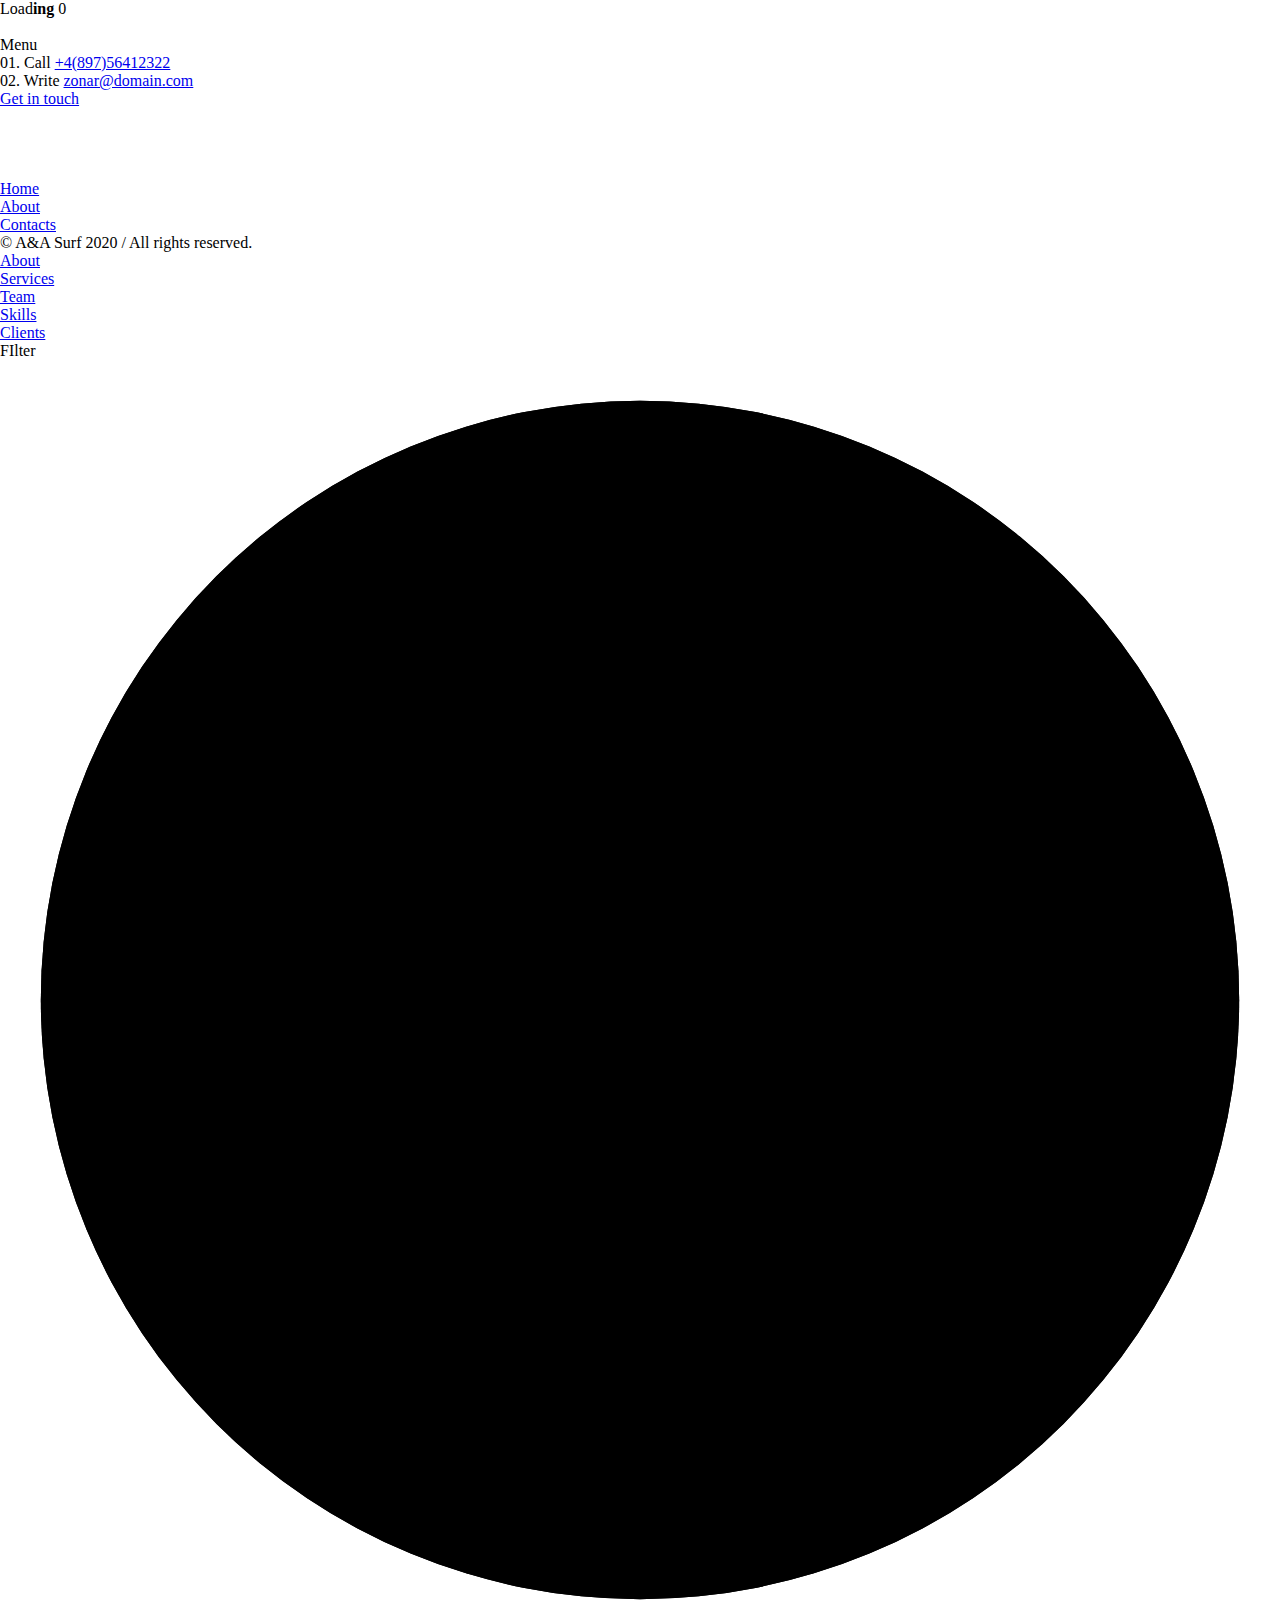
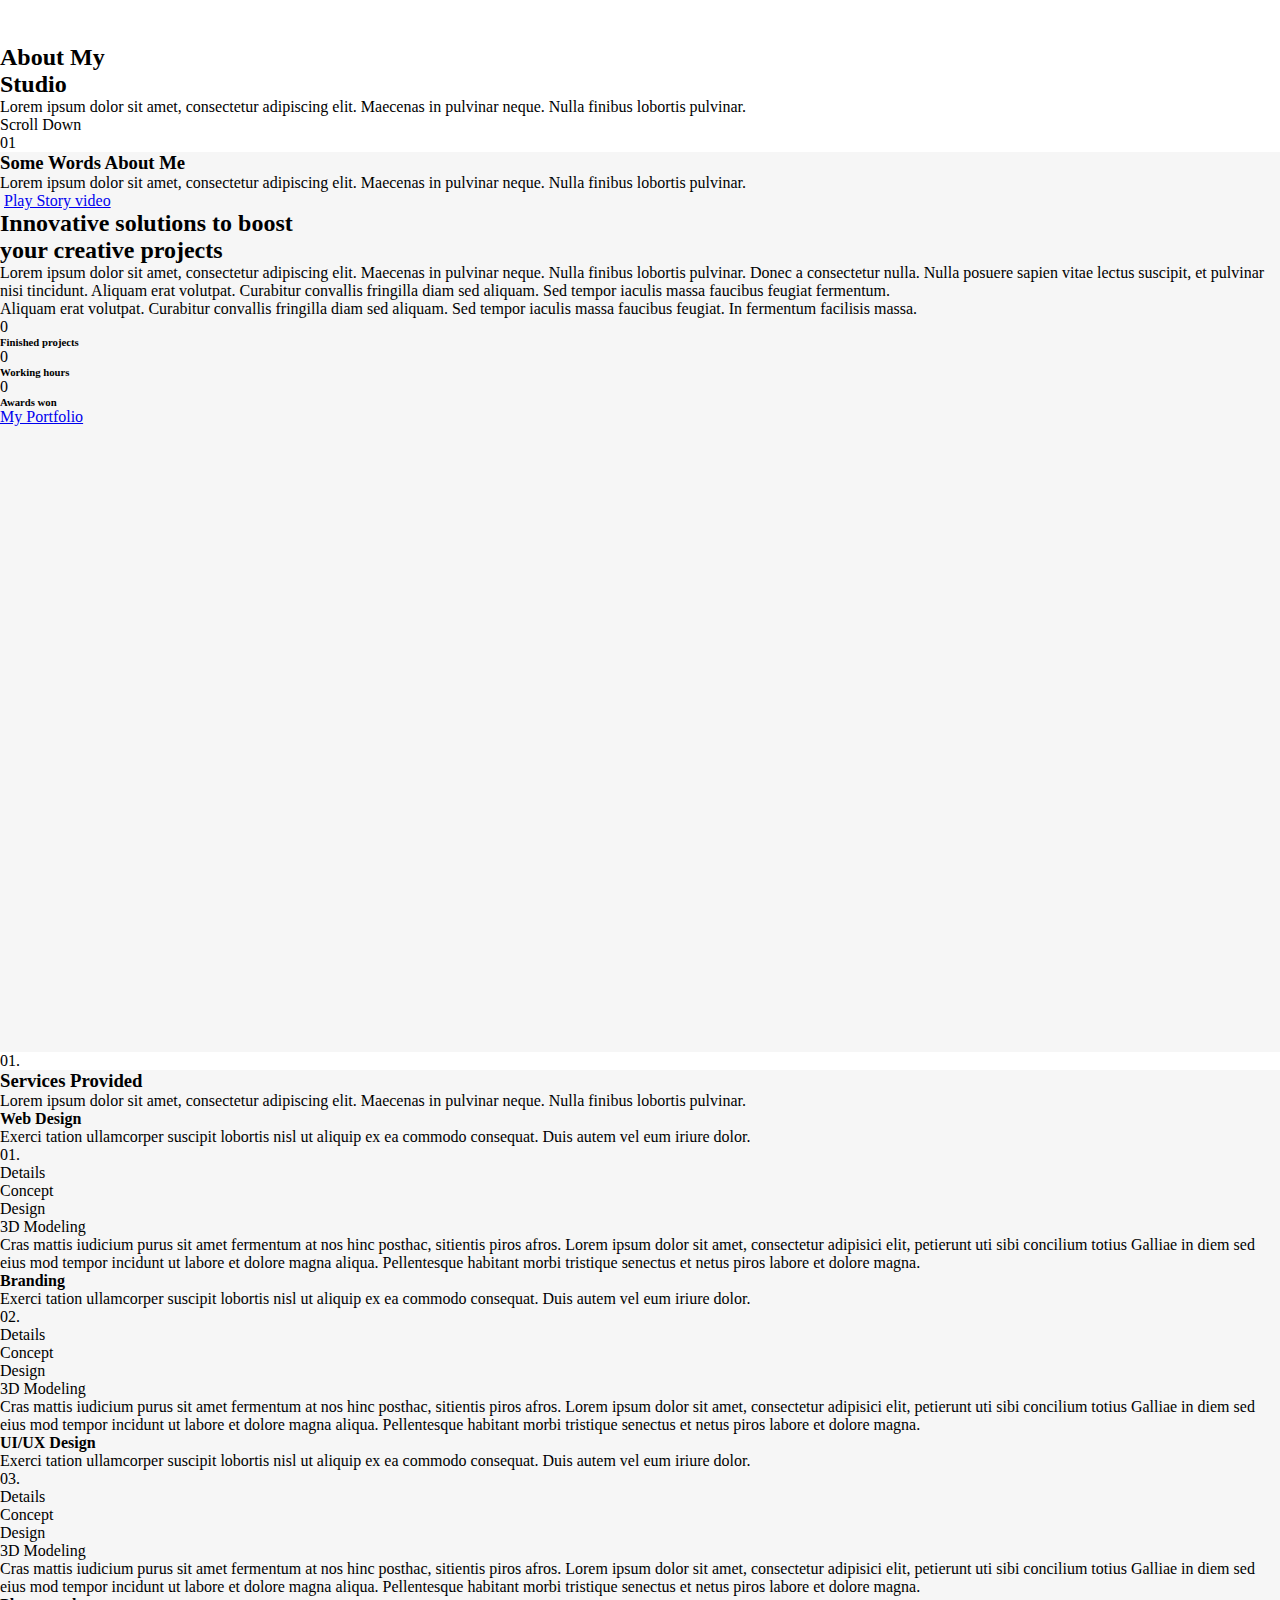
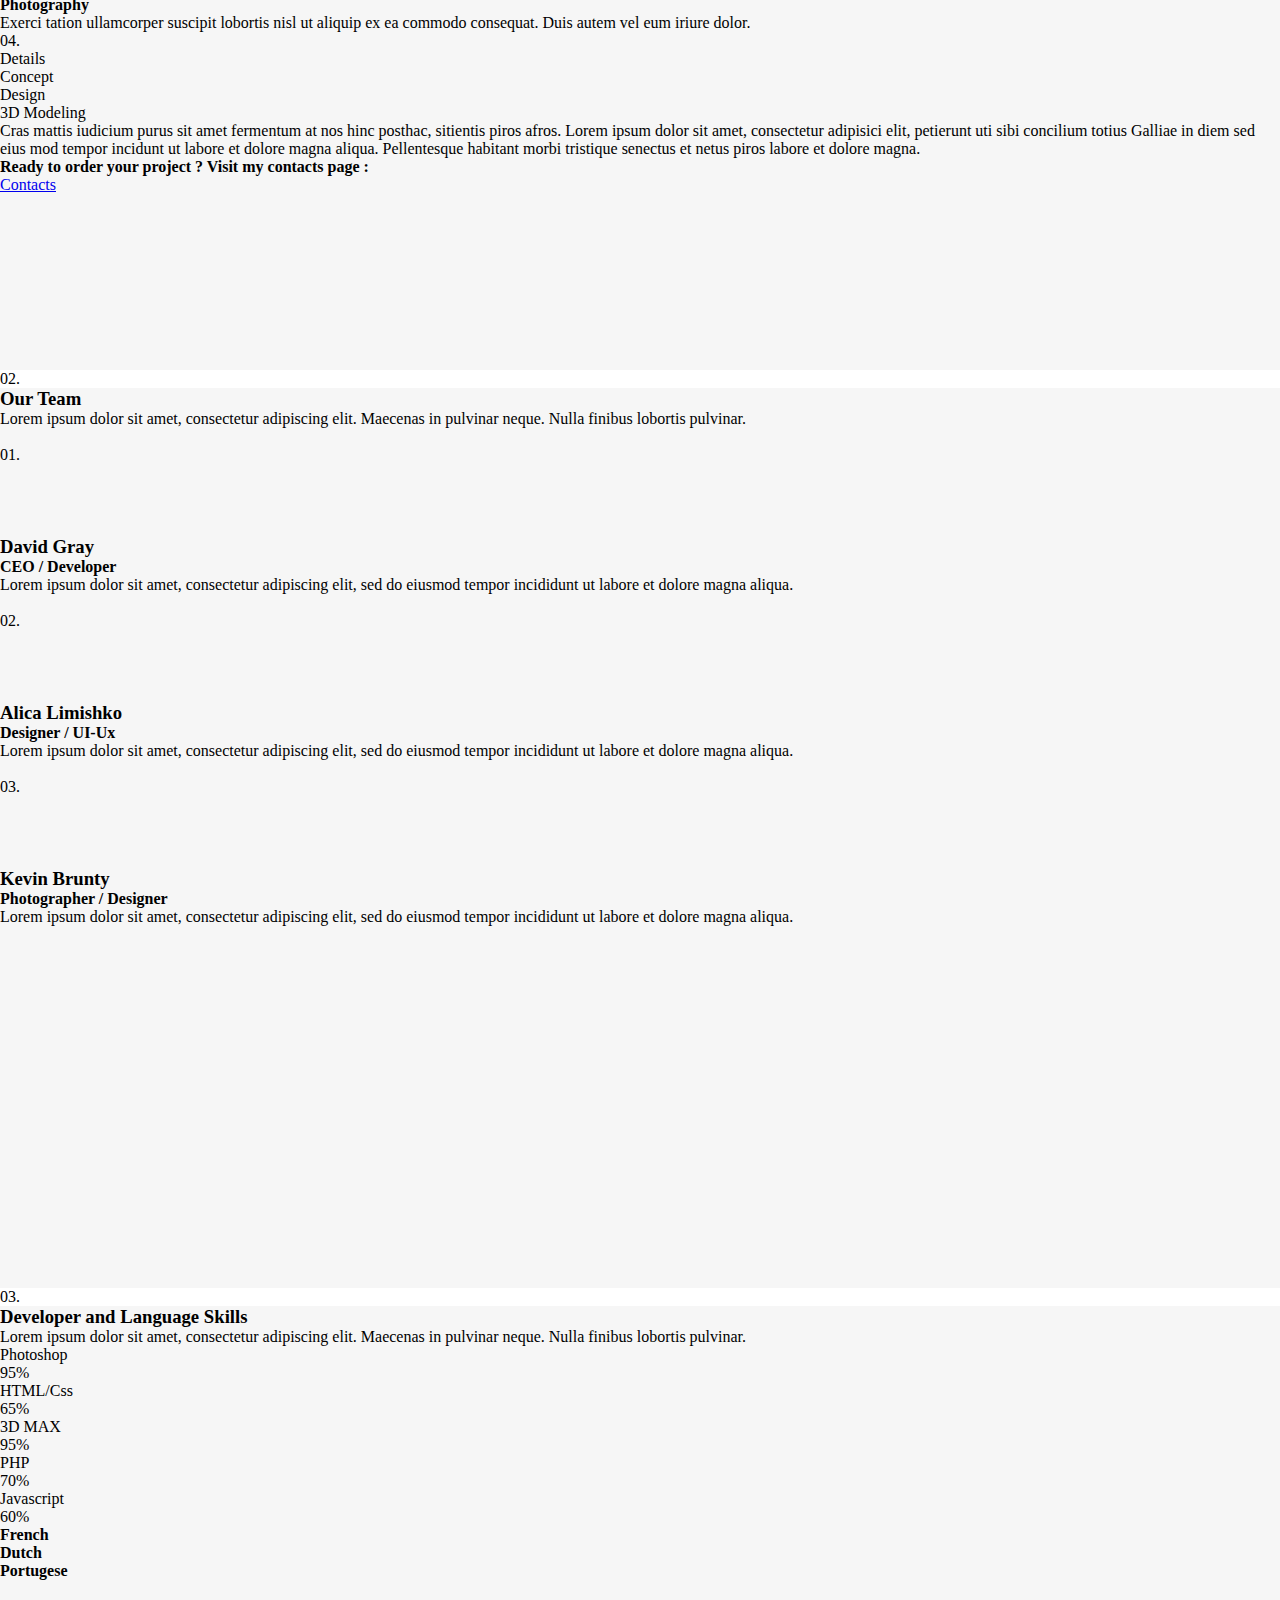
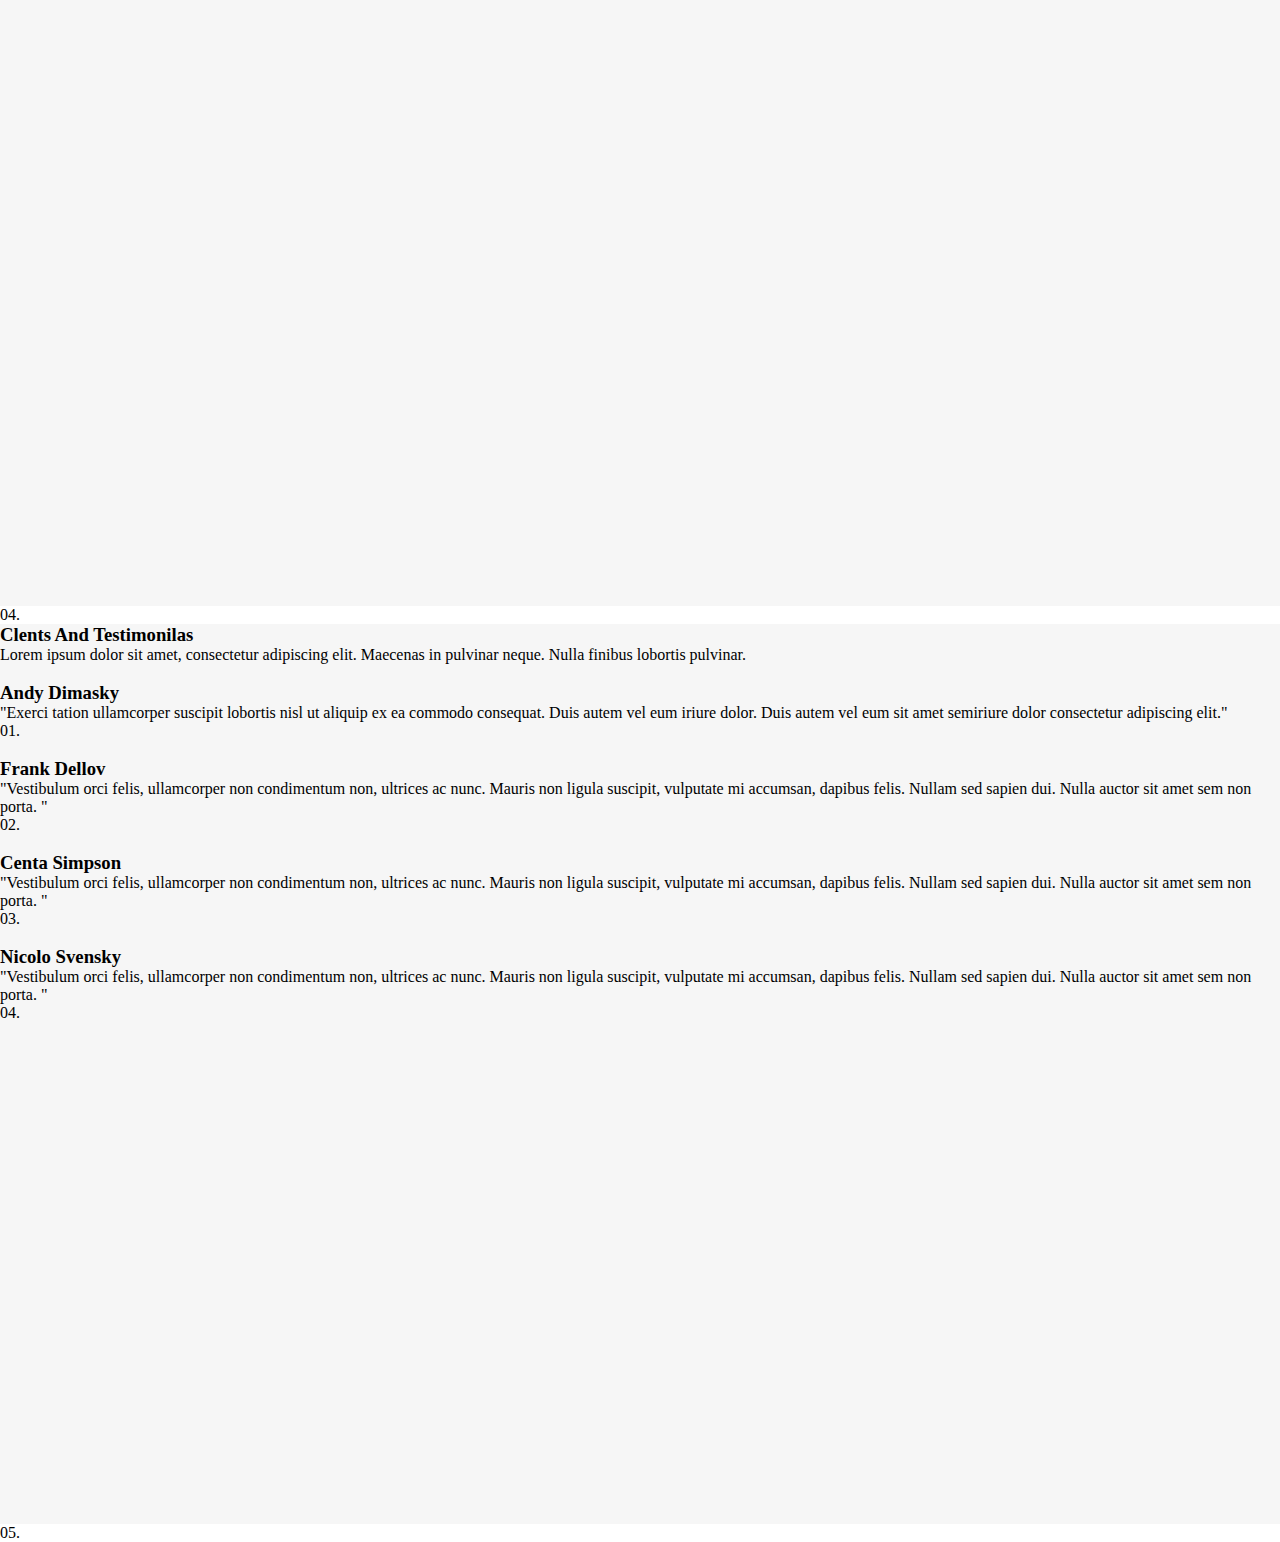
==== about.html @ ce4f5233 "'updates'" ====
<!DOCTYPE html>
<html lang="en">
  <!-- Mirrored from zonar.kwst.net/about.html by HTTrack Website Copier/3.x [XR&CO'2014], Sat, 24 Oct 2020 11:19:43 GMT -->
  <head>
    <!--=============== basic  ===============-->
    <meta charset="UTF-8" />
    <title>About Zonar - Creative Responsive Personal Portfolio</title>
    <meta
      name="viewport"
      content="width=device-width, initial-scale=1.0, minimum-scale=1.0, maximum-scale=1.0, user-scalable=no"
    />
    <meta name="robots" content="index, follow" />
    <meta name="keywords" content="" />
    <meta name="description" content="" />
    <!--=============== css  ===============-->
    <link type="text/css" rel="stylesheet" href="css/plugins.css" />
    <link type="text/css" rel="stylesheet" href="css/style.css" />
    <link type="text/css" rel="stylesheet" href="css/color.css" />
    <!--=============== favicons ===============-->
    <link rel="shortcut icon" href="images/favicon.ico" />
  </head>
  <body>
    <!-- loader   -->
    <div class="loader">
      <div class="loading-text-container">
        <span class="loading-text">Load<strong>ing</strong></span>
        <span class="loader_count">0</span>
      </div>
      <div class="loader-anim"></div>
      <div class="loader-anim2 color-bg"></div>
    </div>
    <!-- loader  end-->
    <!-- main start  -->
    <div id="main">
      <!-- header-->
      <header class="main-header">
        <!-- logo  -->
        <a href="index.html" class="ajax logo-holder"
          ><img src="images/logo.png" alt=""
        /></a>
        <!-- logo end -->
        <!-- nav-button-wrap-->
        <div class="nav-button but-hol">
          <span class="ncs"></span>
          <span class="nos"></span>
          <span class="nbs"></span>
          <div class="menu-button-text">Menu</div>
        </div>
        <!-- nav-button-wrap end-->
        <!-- header-contacts-->
        <div class="header-contacts">
          <ul>
            <li>
              <span>01. Call </span>
              <a href="tel:+4(897)56412322">+4(897)56412322</a>
            </li>
            <li>
              <span>02. Write </span>
              <a href="mailto:theside@domain.com">zonar@domain.com</a>
            </li>
          </ul>
          <a href="contacts.html" class="ajax contacts-btn">Get in touch</a>
        </div>
        <!-- header-contacts end-->
      </header>
      <!-- header end-->
      <!-- left-header-->
      <aside class="left-header">
        <span class="lh_dec color-bg"></span>
        <div class="left-header_social">
          <ul>
            <li>
              <a href="#" target="_blank"><i class="fab fa-facebook-f"></i></a>
            </li>
            <li>
              <a href="#" target="_blank"><i class="fab fa-instagram"></i></a>
            </li>
            <li>
              <a href="#" target="_blank"><i class="fab fa-twitter"></i></a>
            </li>
            <li>
              <a href="#" target="_blank"><i class="fab fa-vk"></i></a>
            </li>
          </ul>
        </div>
      </aside>
      <!-- left-header end-->

      <!-- right header-->
      <div class="hc_dec_color">
        <div class="page-subtitle"><span></span></div>
      </div>
      <!-- right header end-->
      <!-- wrapper  -->
      <div id="wrapper">
        <!-- navigation menu-->
        <div class="nav-holder">
          <div class="nav-holder-wrap but-hol">
            <div class="nav-container fl-wrap">
              <!-- nav -->
              <nav class="nav-inner" id="menu">
                <ul>
                  <li>
                    <a href="index.html" class="ajax">Home</a>
                  </li>
                  <li><a href="#" class="act-link">About</a></li>

                  <li><a href="contacts.html" class="ajax">Contacts</a></li>
                </ul>
              </nav>
              <!-- nav end-->
            </div>
            <div class="nav-footer">
              <span>&#169; A&A Surf 2020 / All rights reserved. </span>
            </div>
            <div class="nav-holder-wrap_dec"></div>
          </div>
        </div>
        <div class="nav-overlay"></div>
        <!-- navigation menu end  -->
        <!-- content-->
        <div class="content" data-pagetitle="about me">
          <div class="page-scroll-nav">
            <nav class="scroll-init page-scroll-nav_wrap">
              <ul class="no-list-style init_hidden_filter">
                <li>
                  <a
                    class="scroll-link fbgs act-sec"
                    href="#sec1"
                    data-bgtext="01"
                    ><span>About</span></a
                  >
                </li>
                <li>
                  <a class="scroll-link fbgs" href="#sec2" data-bgtext="02"
                    ><span>Services</span></a
                  >
                </li>
                <li>
                  <a class="scroll-link fbgs" href="#sec3" data-bgtext="03"
                    ><span>Team</span></a
                  >
                </li>
                <li>
                  <a class="scroll-link fbgs" href="#sec4" data-bgtext="04"
                    ><span>Skills</span></a
                  >
                </li>
                <li>
                  <a class="scroll-link fbgs" href="#sec5" data-bgtext="05"
                    ><span>Clients</span></a
                  >
                </li>
              </ul>
              <div class="psn_button act-filter">
                <i class="fal fa-sort"></i> FIlter
              </div>
            </nav>
          </div>
          <!-- hero-section-dec-->
          <div class="hero-section-dec color-bg">
            <div class="progress-indicator">
              <svg xmlns="http://www.w3.org/2000/svg" viewBox="-1 -1 34 34">
                <circle
                  cx="16"
                  cy="16"
                  r="15.9155"
                  class="progress-bar__background"
                />
                <circle
                  cx="16"
                  cy="16"
                  r="15.9155"
                  class="progress-bar__progress js-progress-bar"
                />
              </svg>
            </div>
          </div>
          <!-- hero-section-dec end-->
          <!--fixed-column-wrap-->
          <div class="fixed-column-wrap">
            <div class="pr-bg"></div>
            <!--fixed-column-wrap-content-->
            <div class="fixed-column-wrap-content">
              <!--slideshow-container-->
              <div class="slideshow-container">
                <div class="slideshow-container_wrap fl-wrap full-height">
                  <div class="swiper-container">
                    <div class="swiper-wrapper">
                      <!--ms_item-->
                      <div class="swiper-slide">
                        <div class="ms-item_fs fl-wrap">
                          <div
                            class="bg par-elem"
                            data-bg="images/bg/10.jpg"
                          ></div>
                        </div>
                      </div>
                      <!--ms_item end-->
                      <!--ms_item-->
                      <div class="swiper-slide">
                        <div class="ms-item_fs fl-wrap">
                          <div
                            class="bg par-elem"
                            data-bg="images/bg/8.jpg"
                          ></div>
                        </div>
                      </div>
                      <!--ms_item end-->
                      <!--ms_item-->
                      <div class="swiper-slide">
                        <div class="ms-item_fs fl-wrap">
                          <div
                            class="bg par-elem"
                            data-bg="images/bg/13.jpg"
                          ></div>
                        </div>
                      </div>
                      <!--ms_item end-->
                    </div>
                  </div>
                </div>
              </div>
              <!--slideshow-container end-->
              <div class="overlay"></div>
              <div class="progress-bar-wrap bot-element">
                <div class="progress-bar"></div>
              </div>
              <!--fixed-column-wrap_title-->
              <div class="fixed-column-wrap_title first-tile_load">
                <h2>
                  About My<br />
                  Studio
                </h2>
                <p>
                  Lorem ipsum dolor sit amet, consectetur adipiscing elit.
                  Maecenas in pulvinar neque. Nulla finibus lobortis pulvinar.
                </p>
              </div>
              <!--fixed-column-wrap_title end-->
              <div class="fixed-column-dec"></div>
              <div class="scroll-notifer">Scroll Down</div>
              <div class="section-counter">
                <div class="sc_current"><span>01</span></div>
                <div class="sc_total"></div>
              </div>
              <div class="fcwc-pagination fcwc-wrap"></div>
            </div>
            <!--fixed-column-wrap-content end-->
          </div>
          <!--fixed-column-wrap end-->
          <!--column-wrap-->
          <div class="column-wrap">
            <!--column-wrap-container -->
            <div class="column-wrap-container fl-wrap">
              <div class="col-wc_dec"></div>
              <section class="scroll_sec" id="sec1">
                <div class="container">
                  <div class="section-title">
                    <h3>Some Words About Me</h3>
                    <p>
                      Lorem ipsum dolor sit amet, consectetur adipiscing elit.
                      Maecenas in pulvinar neque. Nulla finibus lobortis
                      pulvinar.
                    </p>
                  </div>
                  <div class="row">
                    <div class="col-sm-5">
                      <div class="dec-img fl-wrap">
                        <img src="images/about.jpg" class="respimg" alt="" />
                        <a
                          class="video_link image-popup"
                          href="https://vimeo.com/34741214"
                          ><i class="fas fa-play"></i
                          ><span>Play Story video</span></a
                        >
                      </div>
                    </div>
                    <div class="col-sm-7">
                      <div class="main-about fl-wrap">
                        <h2>
                          Innovative solutions to boost <br /><span>
                            your creative
                          </span>
                          projects
                        </h2>
                        <p>
                          Lorem ipsum dolor sit amet, consectetur adipiscing
                          elit. Maecenas in pulvinar neque. Nulla finibus
                          lobortis pulvinar. Donec a consectetur nulla. Nulla
                          posuere sapien vitae lectus suscipit, et pulvinar nisi
                          tincidunt. Aliquam erat volutpat. Curabitur convallis
                          fringilla diam sed aliquam. Sed tempor iaculis massa
                          faucibus feugiat fermentum.
                        </p>
                        <p>
                          Aliquam erat volutpat. Curabitur convallis fringilla
                          diam sed aliquam. Sed tempor iaculis massa faucibus
                          feugiat. In fermentum facilisis massa.
                        </p>
                        <div class="facts-container fl-wrap">
                          <!-- inline-facts -->
                          <div class="inline-facts-wrap">
                            <div class="inline-facts">
                              <div class="milestone-counter">
                                <div class="stats animaper">
                                  <div
                                    class="num"
                                    data-content="0"
                                    data-num="145"
                                  >
                                    0
                                  </div>
                                </div>
                              </div>
                              <h6>Finished projects</h6>
                            </div>
                          </div>
                          <!-- inline-facts end -->
                          <!-- inline-facts  -->
                          <div class="inline-facts-wrap">
                            <div class="inline-facts">
                              <div class="milestone-counter">
                                <div class="stats animaper">
                                  <div
                                    class="num"
                                    data-content="0"
                                    data-num="825"
                                  >
                                    0
                                  </div>
                                </div>
                              </div>
                              <h6>Working hours</h6>
                            </div>
                          </div>
                          <!-- inline-facts end -->
                          <!-- inline-facts  -->
                          <div class="inline-facts-wrap">
                            <div class="inline-facts">
                              <div class="milestone-counter">
                                <div class="stats animaper">
                                  <div
                                    class="num"
                                    data-content="0"
                                    data-num="15"
                                  >
                                    0
                                  </div>
                                </div>
                              </div>
                              <h6>Awards won</h6>
                            </div>
                          </div>
                          <!-- inline-facts end -->
                        </div>
                        <a
                          href="portfolio.html"
                          class="btn ajax color-bg fl-btn"
                          ><span>My Portfolio</span></a
                        >
                      </div>
                    </div>
                  </div>
                </div>
                <div class="section-number"><span>0</span>1.</div>
              </section>
              <!-- section end-->
              <div class="section-separator fl-wrap"><span></span></div>
              <!-- section  -->
              <section class="scroll_sec" id="sec2">
                <div class="container">
                  <div class="section-title">
                    <h3>Services Provided</h3>
                    <p>
                      Lorem ipsum dolor sit amet, consectetur adipiscing elit.
                      Maecenas in pulvinar neque. Nulla finibus lobortis
                      pulvinar.
                    </p>
                  </div>
                  <!--process-wrap  -->
                  <div class="process-wrap fl-wrap">
                    <div class="row">
                      <div class="col-sm-6">
                        <div class="process-details">
                          <span class="pd-icon">
                            <i class="fal fa-desktop"></i>
                          </span>
                          <h4>Web Design</h4>
                          <div class="clearfix"></div>
                          <p>
                            Exerci tation ullamcorper suscipit lobortis nisl ut
                            aliquip ex ea commodo consequat. Duis autem vel eum
                            iriure dolor.
                          </p>
                          <span class="process-numder">01.</span>
                          <div class="show-phdc">
                            <i class="fal fa-plus"></i> <span>Details</span>
                          </div>
                          <div class="proces-details-content">
                            <div class="close-hidden_pdc">
                              <i class="fal fa-times"></i>
                            </div>
                            <div class="proces-details-content-wrap">
                              <ul class="pdcw_list fl-wrap">
                                <li>Concept</li>
                                <li>Design</li>
                                <li>3D Modeling</li>
                              </ul>
                              <p>
                                Cras mattis iudicium purus sit amet fermentum at
                                nos hinc posthac, sitientis piros afros. Lorem
                                ipsum dolor sit amet, consectetur adipisici
                                elit, petierunt uti sibi concilium totius
                                Galliae in diem sed eius mod tempor incidunt ut
                                labore et dolore magna aliqua. Pellentesque
                                habitant morbi tristique senectus et netus piros
                                labore et dolore magna.
                              </p>
                            </div>
                          </div>
                        </div>
                      </div>
                      <div class="col-sm-6">
                        <div class="process-details">
                          <span class="pd-icon">
                            <i class="fab fa-pagelines"></i>
                          </span>
                          <h4>Branding</h4>
                          <div class="clearfix"></div>
                          <p>
                            Exerci tation ullamcorper suscipit lobortis nisl ut
                            aliquip ex ea commodo consequat. Duis autem vel eum
                            iriure dolor.
                          </p>
                          <span class="process-numder">02.</span>
                          <div class="show-phdc">
                            <i class="fal fa-plus"></i> <span>Details</span>
                          </div>
                          <div class="proces-details-content">
                            <div class="close-hidden_pdc">
                              <i class="fal fa-times"></i>
                            </div>
                            <div class="proces-details-content-wrap">
                              <ul class="pdcw_list fl-wrap">
                                <li>Concept</li>
                                <li>Design</li>
                                <li>3D Modeling</li>
                              </ul>
                              <p>
                                Cras mattis iudicium purus sit amet fermentum at
                                nos hinc posthac, sitientis piros afros. Lorem
                                ipsum dolor sit amet, consectetur adipisici
                                elit, petierunt uti sibi concilium totius
                                Galliae in diem sed eius mod tempor incidunt ut
                                labore et dolore magna aliqua. Pellentesque
                                habitant morbi tristique senectus et netus piros
                                labore et dolore magna.
                              </p>
                            </div>
                          </div>
                        </div>
                      </div>
                      <div class="col-sm-6">
                        <div class="process-details">
                          <span class="pd-icon">
                            <i class="fal fa-mobile-android"></i>
                          </span>
                          <h4>UI/UX Design</h4>
                          <div class="clearfix"></div>
                          <p>
                            Exerci tation ullamcorper suscipit lobortis nisl ut
                            aliquip ex ea commodo consequat. Duis autem vel eum
                            iriure dolor.
                          </p>
                          <span class="process-numder">03.</span>
                          <div class="show-phdc">
                            <i class="fal fa-plus"></i> <span>Details</span>
                          </div>
                          <div class="proces-details-content">
                            <div class="close-hidden_pdc">
                              <i class="fal fa-times"></i>
                            </div>
                            <div class="proces-details-content-wrap">
                              <ul class="pdcw_list fl-wrap">
                                <li>Concept</li>
                                <li>Design</li>
                                <li>3D Modeling</li>
                              </ul>
                              <p>
                                Cras mattis iudicium purus sit amet fermentum at
                                nos hinc posthac, sitientis piros afros. Lorem
                                ipsum dolor sit amet, consectetur adipisici
                                elit, petierunt uti sibi concilium totius
                                Galliae in diem sed eius mod tempor incidunt ut
                                labore et dolore magna aliqua. Pellentesque
                                habitant morbi tristique senectus et netus piros
                                labore et dolore magna.
                              </p>
                            </div>
                          </div>
                        </div>
                      </div>
                      <div class="col-sm-6">
                        <div class="process-details">
                          <span class="pd-icon">
                            <i class="fal fa-camera-alt"></i>
                          </span>
                          <h4>Photography</h4>
                          <div class="clearfix"></div>
                          <p>
                            Exerci tation ullamcorper suscipit lobortis nisl ut
                            aliquip ex ea commodo consequat. Duis autem vel eum
                            iriure dolor.
                          </p>
                          <span class="process-numder">04.</span>
                          <div class="show-phdc">
                            <i class="fal fa-plus"></i> <span>Details</span>
                          </div>
                          <div class="proces-details-content">
                            <div class="close-hidden_pdc">
                              <i class="fal fa-times"></i>
                            </div>
                            <div class="proces-details-content-wrap">
                              <ul class="pdcw_list fl-wrap">
                                <li>Concept</li>
                                <li>Design</li>
                                <li>3D Modeling</li>
                              </ul>
                              <p>
                                Cras mattis iudicium purus sit amet fermentum at
                                nos hinc posthac, sitientis piros afros. Lorem
                                ipsum dolor sit amet, consectetur adipisici
                                elit, petierunt uti sibi concilium totius
                                Galliae in diem sed eius mod tempor incidunt ut
                                labore et dolore magna aliqua. Pellentesque
                                habitant morbi tristique senectus et netus piros
                                labore et dolore magna.
                              </p>
                            </div>
                          </div>
                        </div>
                      </div>
                    </div>
                  </div>
                  <!--process-wrap   end-->
                  <div class="srv-link-text fl-wrap">
                    <h4>
                      Ready to order your project ? Visit my contacts page :
                    </h4>
                    <a href="contacts.html" class="btn ajax color-bg fl-btn"
                      ><span>Contacts</span></a
                    >
                  </div>
                </div>
                <div class="section-number"><span>0</span>2.</div>
              </section>
              <!-- section end-->
              <div class="section-separator fl-wrap"><span></span></div>
              <!--section -->
              <section class="scroll_sec" id="sec3">
                <div class="container">
                  <div class="section-title">
                    <h3>Our Team</h3>
                    <p>
                      Lorem ipsum dolor sit amet, consectetur adipiscing elit.
                      Maecenas in pulvinar neque. Nulla finibus lobortis
                      pulvinar.
                    </p>
                  </div>
                  <!--grid-carousel-wrap -->
                  <div class="grid-carousel-wrap fl-wrap">
                    <div class="grid-carousel fl-wrap">
                      <div class="swiper-container">
                        <div class="swiper-wrapper">
                          <!-- team-box   -->
                          <div class="swiper-slide">
                            <div class="team-box">
                              <div class="team-photo">
                                <div class="overlay"></div>
                                <img
                                  src="images/team/1.jpg"
                                  alt=""
                                  class="respimg"
                                />
                                <a href="#" class="team-contact_btn color-bg"
                                  ><i class="fal fa-envelope"></i
                                ></a>
                                <div class="team-info-num">01.</div>
                                <ul class="team-social">
                                  <li>
                                    <a href="#" target="_blank"
                                      ><i class="fab fa-facebook-f"></i
                                    ></a>
                                  </li>
                                  <li>
                                    <a href="#" target="_blank"
                                      ><i class="fab fa-instagram"></i
                                    ></a>
                                  </li>
                                  <li>
                                    <a href="#" target="_blank"
                                      ><i class="fab fa-twitter"></i
                                    ></a>
                                  </li>
                                  <li>
                                    <a href="#" target="_blank"
                                      ><i class="fab fa-vk"></i
                                    ></a>
                                  </li>
                                </ul>
                              </div>
                              <div class="team-info">
                                <h3>David Gray</h3>
                                <h4>CEO / Developer</h4>
                                <p>
                                  Lorem ipsum dolor sit amet, consectetur
                                  adipiscing elit, sed do eiusmod tempor
                                  incididunt ut labore et dolore magna aliqua.
                                </p>
                              </div>
                            </div>
                          </div>
                          <!-- team-box   end-->
                          <!-- team-box   -->
                          <div class="swiper-slide">
                            <div class="team-box">
                              <div class="team-photo">
                                <div class="overlay"></div>
                                <img
                                  src="images/team/2.jpg"
                                  alt=""
                                  class="respimg"
                                />
                                <a href="#" class="team-contact_btn color-bg"
                                  ><i class="fal fa-envelope"></i
                                ></a>
                                <div class="team-info-num">02.</div>
                                <ul class="team-social">
                                  <li>
                                    <a href="#" target="_blank"
                                      ><i class="fab fa-facebook-f"></i
                                    ></a>
                                  </li>
                                  <li>
                                    <a href="#" target="_blank"
                                      ><i class="fab fa-instagram"></i
                                    ></a>
                                  </li>
                                  <li>
                                    <a href="#" target="_blank"
                                      ><i class="fab fa-twitter"></i
                                    ></a>
                                  </li>
                                  <li>
                                    <a href="#" target="_blank"
                                      ><i class="fab fa-vk"></i
                                    ></a>
                                  </li>
                                </ul>
                              </div>
                              <div class="team-info">
                                <h3>Alica Limishko</h3>
                                <h4>Designer / UI-Ux</h4>
                                <p>
                                  Lorem ipsum dolor sit amet, consectetur
                                  adipiscing elit, sed do eiusmod tempor
                                  incididunt ut labore et dolore magna aliqua.
                                </p>
                              </div>
                            </div>
                          </div>
                          <!-- team-box   end-->
                          <!-- team-box   -->
                          <div class="swiper-slide">
                            <div class="team-box">
                              <div class="team-photo">
                                <div class="overlay"></div>
                                <img
                                  src="images/team/3.jpg"
                                  alt=""
                                  class="respimg"
                                />
                                <a href="#" class="team-contact_btn color-bg"
                                  ><i class="fal fa-envelope"></i
                                ></a>
                                <div class="team-info-num">03.</div>
                                <ul class="team-social">
                                  <li>
                                    <a href="#" target="_blank"
                                      ><i class="fab fa-facebook-f"></i
                                    ></a>
                                  </li>
                                  <li>
                                    <a href="#" target="_blank"
                                      ><i class="fab fa-instagram"></i
                                    ></a>
                                  </li>
                                  <li>
                                    <a href="#" target="_blank"
                                      ><i class="fab fa-twitter"></i
                                    ></a>
                                  </li>
                                  <li>
                                    <a href="#" target="_blank"
                                      ><i class="fab fa-vk"></i
                                    ></a>
                                  </li>
                                </ul>
                              </div>
                              <div class="team-info">
                                <h3>Kevin Brunty</h3>
                                <h4>Photographer / Designer</h4>
                                <p>
                                  Lorem ipsum dolor sit amet, consectetur
                                  adipiscing elit, sed do eiusmod tempor
                                  incididunt ut labore et dolore magna aliqua.
                                </p>
                              </div>
                            </div>
                          </div>
                          <!-- team-box   end-->
                        </div>
                      </div>
                    </div>
                    <div class="gc-slider-cont-wrap">
                      <div class="gc-slider-cont gc-slider-cont-next">
                        <i class="fal fa-angle-right"></i>
                      </div>
                      <div class="gc-slider-cont gc-slider-cont-prev">
                        <i class="fal fa-angle-left"></i>
                      </div>
                    </div>
                  </div>
                  <!--grid-carousel-wrap end -->
                </div>
                <div class="section-number"><span>0</span>3.</div>
              </section>
              <!--section end-->
              <div class="section-separator fl-wrap"><span></span></div>
              <!-- section  -->
              <section class="scroll_sec" id="sec4">
                <div class="container">
                  <div class="section-title">
                    <h3>Developer and Language Skills</h3>
                    <p>
                      Lorem ipsum dolor sit amet, consectetur adipiscing elit.
                      Maecenas in pulvinar neque. Nulla finibus lobortis
                      pulvinar.
                    </p>
                  </div>
                  <div class="row">
                    <div class="col-md-9">
                      <div class="skillbar-box animaper">
                        <div class="pr-bg pr-bg-white"></div>
                        <!-- skill 1-->
                        <div class="custom-skillbar-title">
                          <span>Photoshop</span>
                        </div>
                        <div class="skill-bar-percent">95%</div>
                        <div class="skillbar-bg" data-percent="95%">
                          <div class="custom-skillbar"></div>
                        </div>
                        <!-- skill 2-->
                        <div class="custom-skillbar-title">
                          <span>HTML/Css</span>
                        </div>
                        <div class="skill-bar-percent">65%</div>
                        <div class="skillbar-bg" data-percent="65%">
                          <div class="custom-skillbar"></div>
                        </div>
                        <!-- skill 3-->
                        <div class="custom-skillbar-title">
                          <span>3D MAX</span>
                        </div>
                        <div class="skill-bar-percent">95%</div>
                        <div class="skillbar-bg" data-percent="95%">
                          <div class="custom-skillbar"></div>
                        </div>
                        <!-- skill 4-->
                        <div class="custom-skillbar-title">
                          <span>PHP</span>
                        </div>
                        <div class="skill-bar-percent">70%</div>
                        <div class="skillbar-bg" data-percent="70%">
                          <div class="custom-skillbar"></div>
                        </div>
                        <!-- skill 5-->
                        <div class="custom-skillbar-title">
                          <span>Javascript</span>
                        </div>
                        <div class="skill-bar-percent">60%</div>
                        <div class="skillbar-bg" data-percent="60%">
                          <div class="custom-skillbar"></div>
                        </div>
                      </div>
                    </div>
                    <div class="col-md-3">
                      <div
                        class="piechart-holder animaper"
                        data-skcolor="#F57500"
                      >
                        <!-- 1  -->
                        <div class="piechart">
                          <span class="chart" data-percent="85">
                            <span class="percent"></span>
                          </span>
                          <div class="clearfix"></div>
                          <h4>French</h4>
                        </div>
                        <!-- 1 end -->
                        <!-- 2  -->
                        <div class="piechart">
                          <span class="chart" data-percent="95">
                            <span class="percent"></span>
                          </span>
                          <div class="clearfix"></div>
                          <h4>Dutch</h4>
                        </div>
                        <!-- 2 end  -->
                        <!-- 2  -->
                        <div class="piechart">
                          <span class="chart" data-percent="55">
                            <span class="percent"></span>
                          </span>
                          <div class="clearfix"></div>
                          <h4>Portugese</h4>
                        </div>
                        <!-- 2 end  -->
                      </div>
                    </div>
                  </div>
                </div>
                <div class="section-number"><span>0</span>4.</div>
              </section>
              <!--section end-->
              <div class="section-separator fl-wrap"><span></span></div>
              <!--section  -->
              <section class="scroll_sec" id="sec5">
                <div class="container">
                  <div class="section-title">
                    <h3>Clents And Testimonilas</h3>
                    <p>
                      Lorem ipsum dolor sit amet, consectetur adipiscing elit.
                      Maecenas in pulvinar neque. Nulla finibus lobortis
                      pulvinar.
                    </p>
                  </div>
                  <div class="testimonilas-carousel-wrap fl-wrap">
                    <div class="tc-button tc-button-next">
                      <i class="fal fa-angle-right"></i>
                    </div>
                    <div class="tc-button tc-button-prev">
                      <i class="fal fa-angle-left"></i>
                    </div>
                    <div class="testimonilas-carousel">
                      <div class="swiper-container">
                        <div class="swiper-wrapper">
                          <!--testi-item-->
                          <div class="swiper-slide">
                            <div class="testi-item fl-wrap">
                              <div class="testi-avatar">
                                <img src="images/avatar/1.jpg" alt="" />
                              </div>
                              <div class="testimonilas-text fl-wrap">
                                <h3>Andy Dimasky</h3>
                                <p>
                                  "Exerci tation ullamcorper suscipit lobortis
                                  nisl ut aliquip ex ea commodo consequat. Duis
                                  autem vel eum iriure dolor. Duis autem vel eum
                                  sit amet semiriure dolor consectetur
                                  adipiscing elit."
                                </p>
                                <span class="testi-number">01.</span>
                              </div>
                            </div>
                          </div>
                          <!--testi-item end-->
                          <!--testi-item-->
                          <div class="swiper-slide">
                            <div class="testi-item fl-wrap">
                              <div class="testi-avatar">
                                <img src="images/avatar/2.jpg" alt="" />
                              </div>
                              <div class="testimonilas-text fl-wrap">
                                <h3>Frank Dellov</h3>
                                <p>
                                  "Vestibulum orci felis, ullamcorper non
                                  condimentum non, ultrices ac nunc. Mauris non
                                  ligula suscipit, vulputate mi accumsan,
                                  dapibus felis. Nullam sed sapien dui. Nulla
                                  auctor sit amet sem non porta. "
                                </p>
                                <span class="testi-number">02.</span>
                              </div>
                            </div>
                          </div>
                          <!--testi-item end-->
                          <!--testi-item-->
                          <div class="swiper-slide">
                            <div class="testi-item fl-wrap">
                              <div class="testi-avatar">
                                <img src="images/avatar/3.jpg" alt="" />
                              </div>
                              <div class="testimonilas-text fl-wrap">
                                <h3>Centa Simpson</h3>
                                <p>
                                  "Vestibulum orci felis, ullamcorper non
                                  condimentum non, ultrices ac nunc. Mauris non
                                  ligula suscipit, vulputate mi accumsan,
                                  dapibus felis. Nullam sed sapien dui. Nulla
                                  auctor sit amet sem non porta. "
                                </p>
                                <span class="testi-number">03.</span>
                              </div>
                            </div>
                          </div>
                          <!--testi-item end-->
                          <!--testi-item-->
                          <div class="swiper-slide">
                            <div class="testi-item fl-wrap">
                              <div class="testi-avatar">
                                <img src="images/avatar/4.jpg" alt="" />
                              </div>
                              <div class="testimonilas-text fl-wrap">
                                <h3>Nicolo Svensky</h3>
                                <p>
                                  "Vestibulum orci felis, ullamcorper non
                                  condimentum non, ultrices ac nunc. Mauris non
                                  ligula suscipit, vulputate mi accumsan,
                                  dapibus felis. Nullam sed sapien dui. Nulla
                                  auctor sit amet sem non porta. "
                                </p>
                                <span class="testi-number">04.</span>
                              </div>
                            </div>
                          </div>
                          <!--testi-item end-->
                        </div>
                      </div>
                    </div>
                    <div class="tc-pagination"></div>
                  </div>
                  <!-- client-list -->
                  <div class="fl-wrap client-list">
                    <ul class="">
                      <li>
                        <a href="#" target="_blank"
                          ><img src="images/clients/1.png" alt=""
                        /></a>
                      </li>
                      <li>
                        <a href="#" target="_blank"
                          ><img src="images/clients/2.png" alt=""
                        /></a>
                      </li>
                      <li>
                        <a href="#" target="_blank"
                          ><img src="images/clients/3.png" alt=""
                        /></a>
                      </li>
                      <li>
                        <a href="#" target="_blank"
                          ><img src="images/clients/4.png" alt=""
                        /></a>
                      </li>
                    </ul>
                    <!-- client-list end-->
                  </div>
                </div>
                <div class="section-number"><span>0</span>5.</div>
              </section>
              <!--section end-->
            </div>
            <!--column-wrap-container end -->
          </div>
          <!--column-wrap end-->
          <div class="to-top-btn to-top">
            <i class="fal fa-long-arrow-up"></i>
          </div>
        </div>
        <!-- content end-->
        <div class="hero-scroll-down-notifer">
          <div class="scroll-down-wrap">
            <div class="mousey">
              <div class="scroller"></div>
            </div>
          </div>
          <i class="far fa-angle-down"></i>
        </div>
      </div>
      <!-- wrapper end -->
      <!-- cursor-->
      <div class="element">
        <div class="element-item"></div>
      </div>
      <!-- cursor end-->
    </div>
    <!-- Main end -->
    <!--=============== scripts  ===============-->
    <script src="js/jquery.min.js"></script>
    <script src="js/plugins.js"></script>
    <script src="js/scripts.js"></script>
  </body>

  <!-- Mirrored from zonar.kwst.net/about.html by HTTrack Website Copier/3.x [XR&CO'2014], Sat, 24 Oct 2020 11:21:14 GMT -->
</html>
---- css/style.css ----
* {
  padding: 0;
  margin: 0;
  box-sizing: border-box;
}

.container {
  height: 100vh;
  width: 100vw;
  background-color: #f6f6f6;
}

.home {
  display: flex;
}

.navbar {
  display: flex;
}
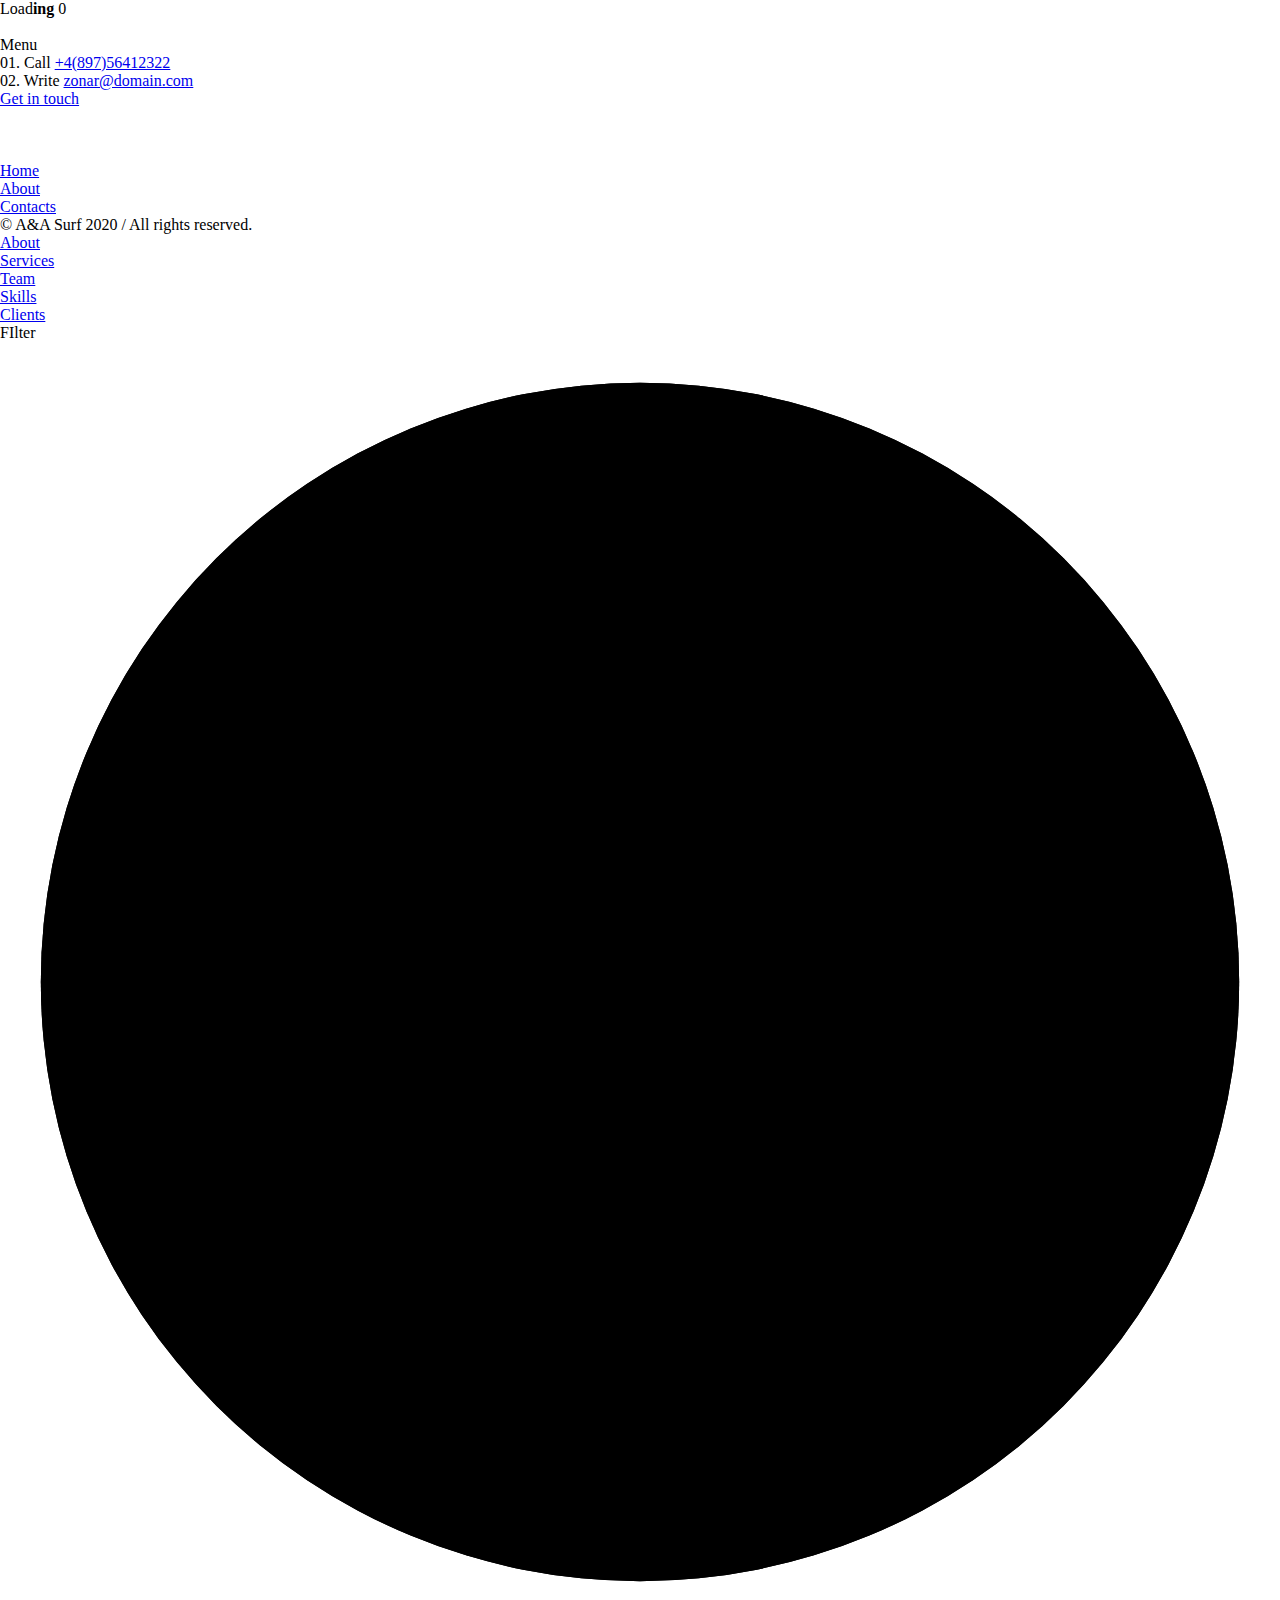
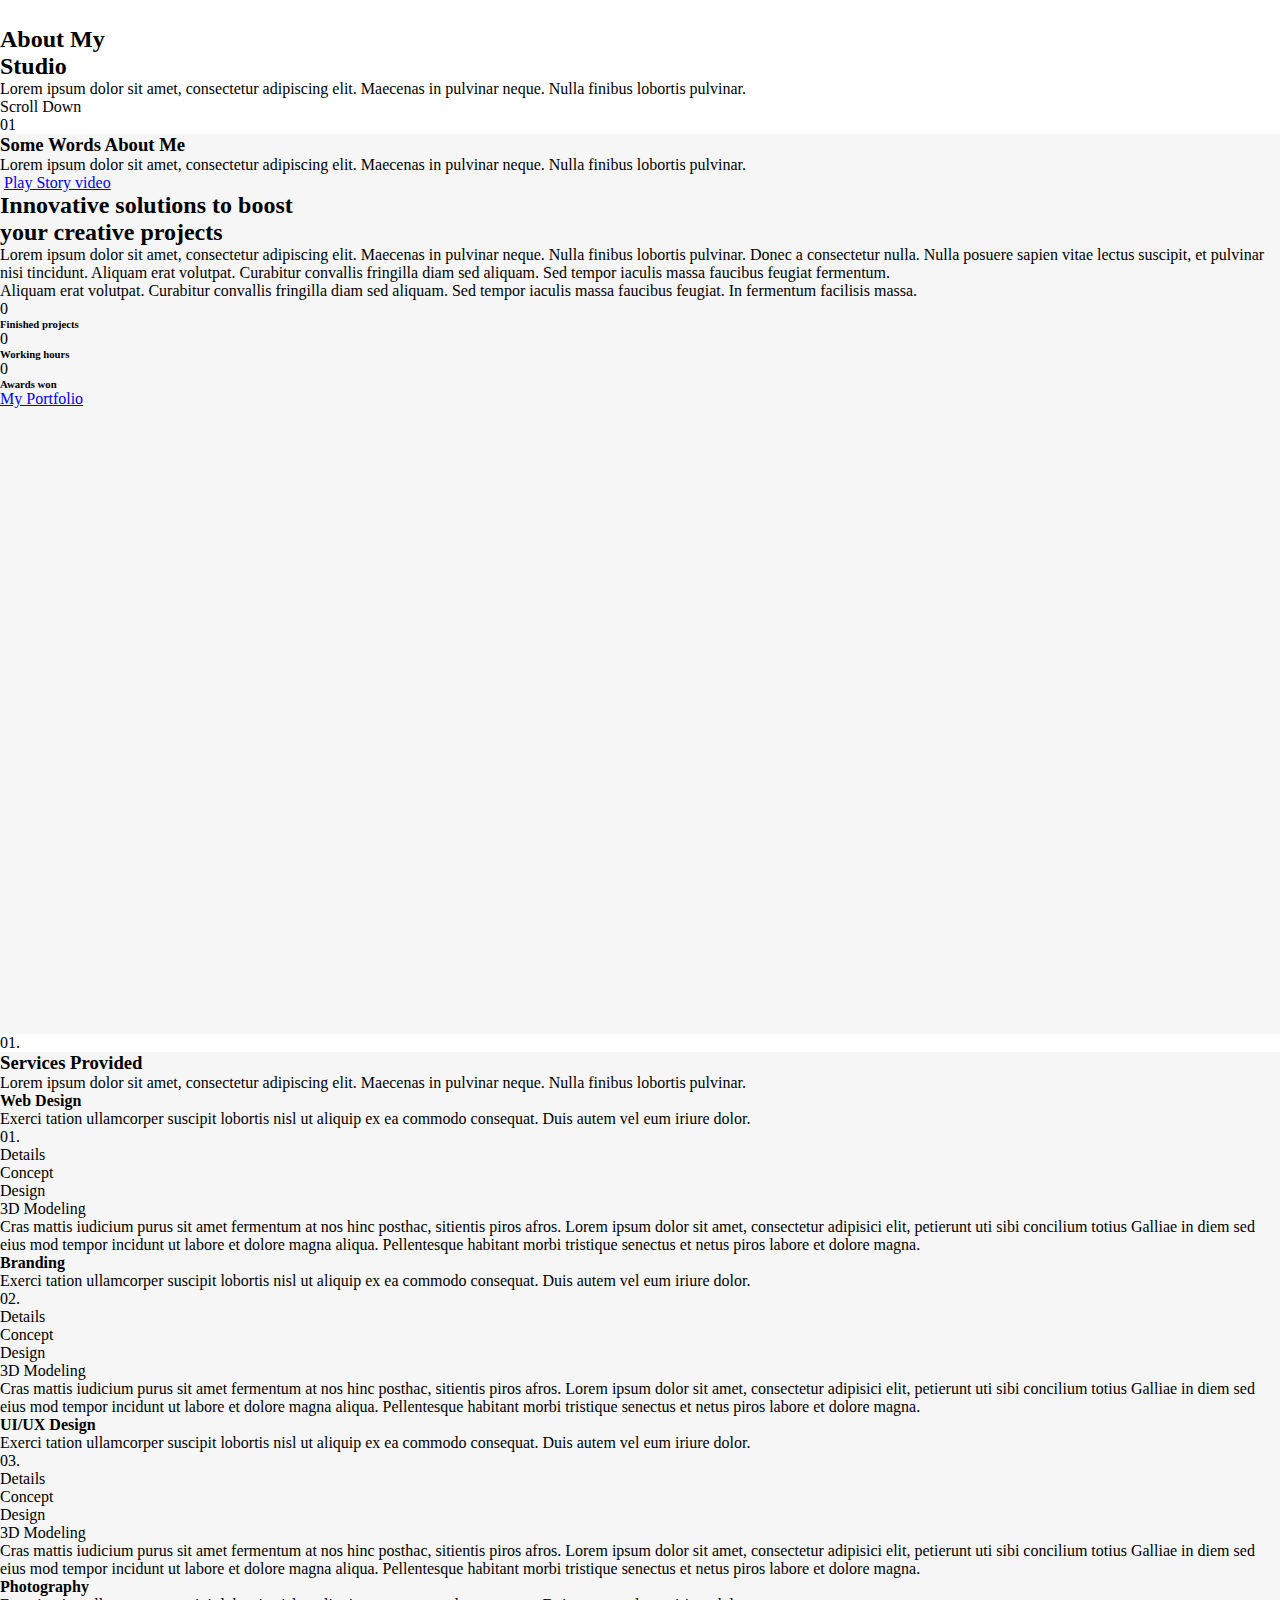
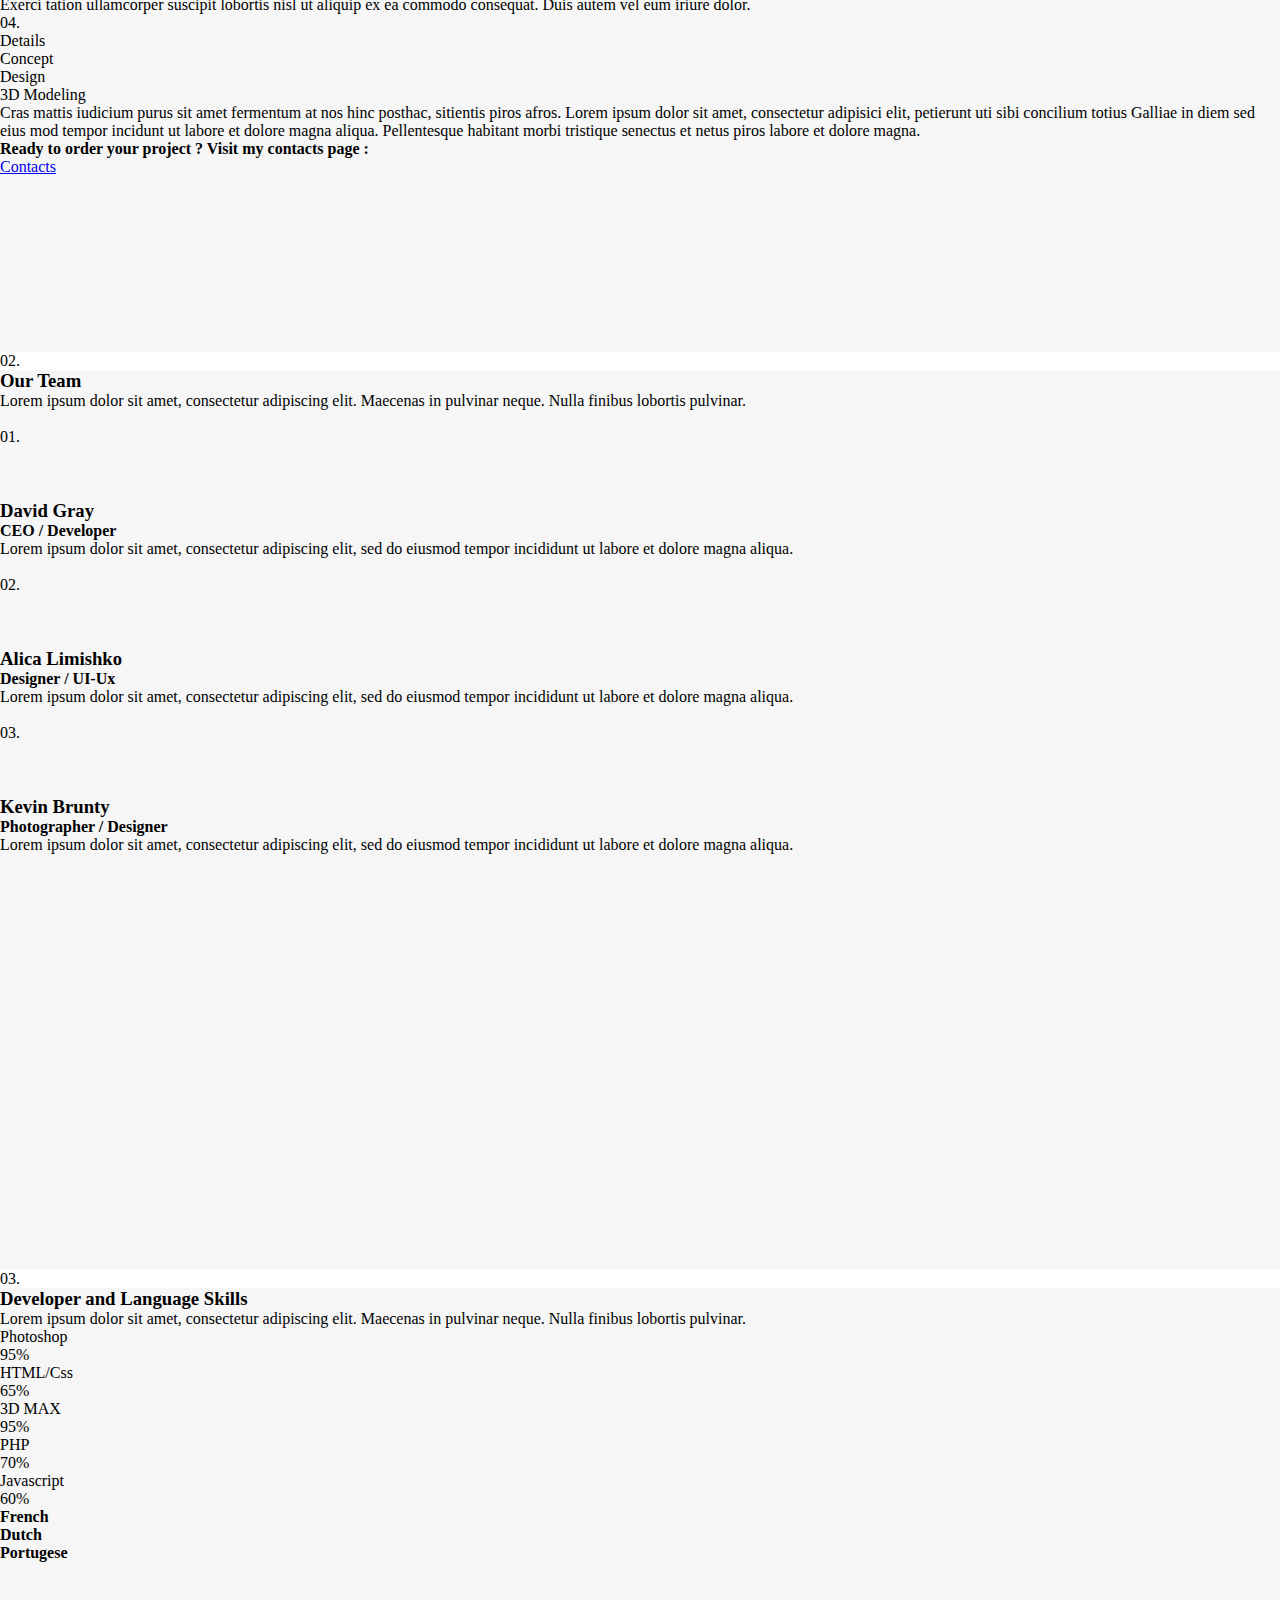
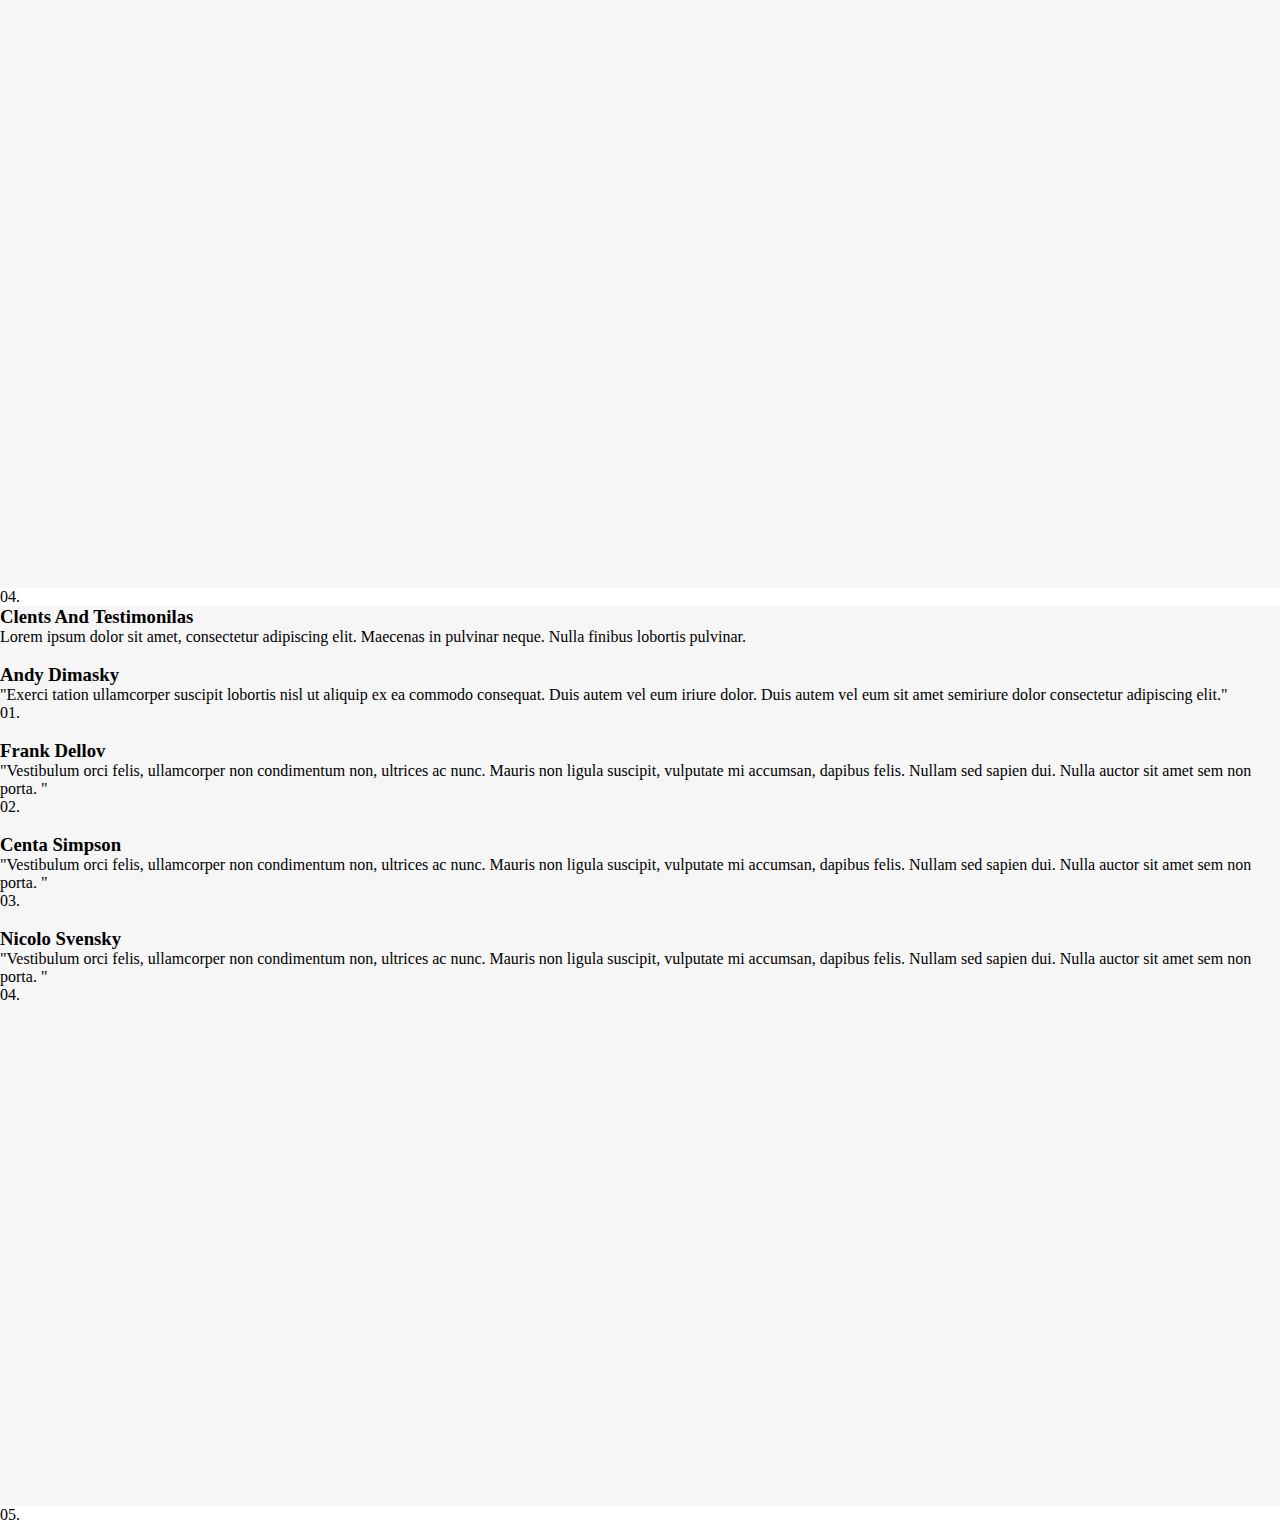
==== commit 23709084: "'updates'" ====
--- a/about.html
+++ b/about.html
@@ -4,7 +4,7 @@
   <head>
     <!--=============== basic  ===============-->
     <meta charset="UTF-8" />
-    <title>About Zonar - Creative Responsive Personal Portfolio</title>
+    <title>A&A about</title>
     <meta
       name="viewport"
       content="width=device-width, initial-scale=1.0, minimum-scale=1.0, maximum-scale=1.0, user-scalable=no"
@@ -77,9 +77,6 @@
             </li>
             <li>
               <a href="#" target="_blank"><i class="fab fa-twitter"></i></a>
-            </li>
-            <li>
-              <a href="#" target="_blank"><i class="fab fa-vk"></i></a>
             </li>
           </ul>
         </div>
@@ -603,11 +600,6 @@
                                       ><i class="fab fa-twitter"></i
                                     ></a>
                                   </li>
-                                  <li>
-                                    <a href="#" target="_blank"
-                                      ><i class="fab fa-vk"></i
-                                    ></a>
-                                  </li>
                                 </ul>
                               </div>
                               <div class="team-info">
@@ -652,11 +644,6 @@
                                       ><i class="fab fa-twitter"></i
                                     ></a>
                                   </li>
-                                  <li>
-                                    <a href="#" target="_blank"
-                                      ><i class="fab fa-vk"></i
-                                    ></a>
-                                  </li>
                                 </ul>
                               </div>
                               <div class="team-info">
@@ -699,11 +686,6 @@
                                   <li>
                                     <a href="#" target="_blank"
                                       ><i class="fab fa-twitter"></i
-                                    ></a>
-                                  </li>
-                                  <li>
-                                    <a href="#" target="_blank"
-                                      ><i class="fab fa-vk"></i
                                     ></a>
                                   </li>
                                 </ul>
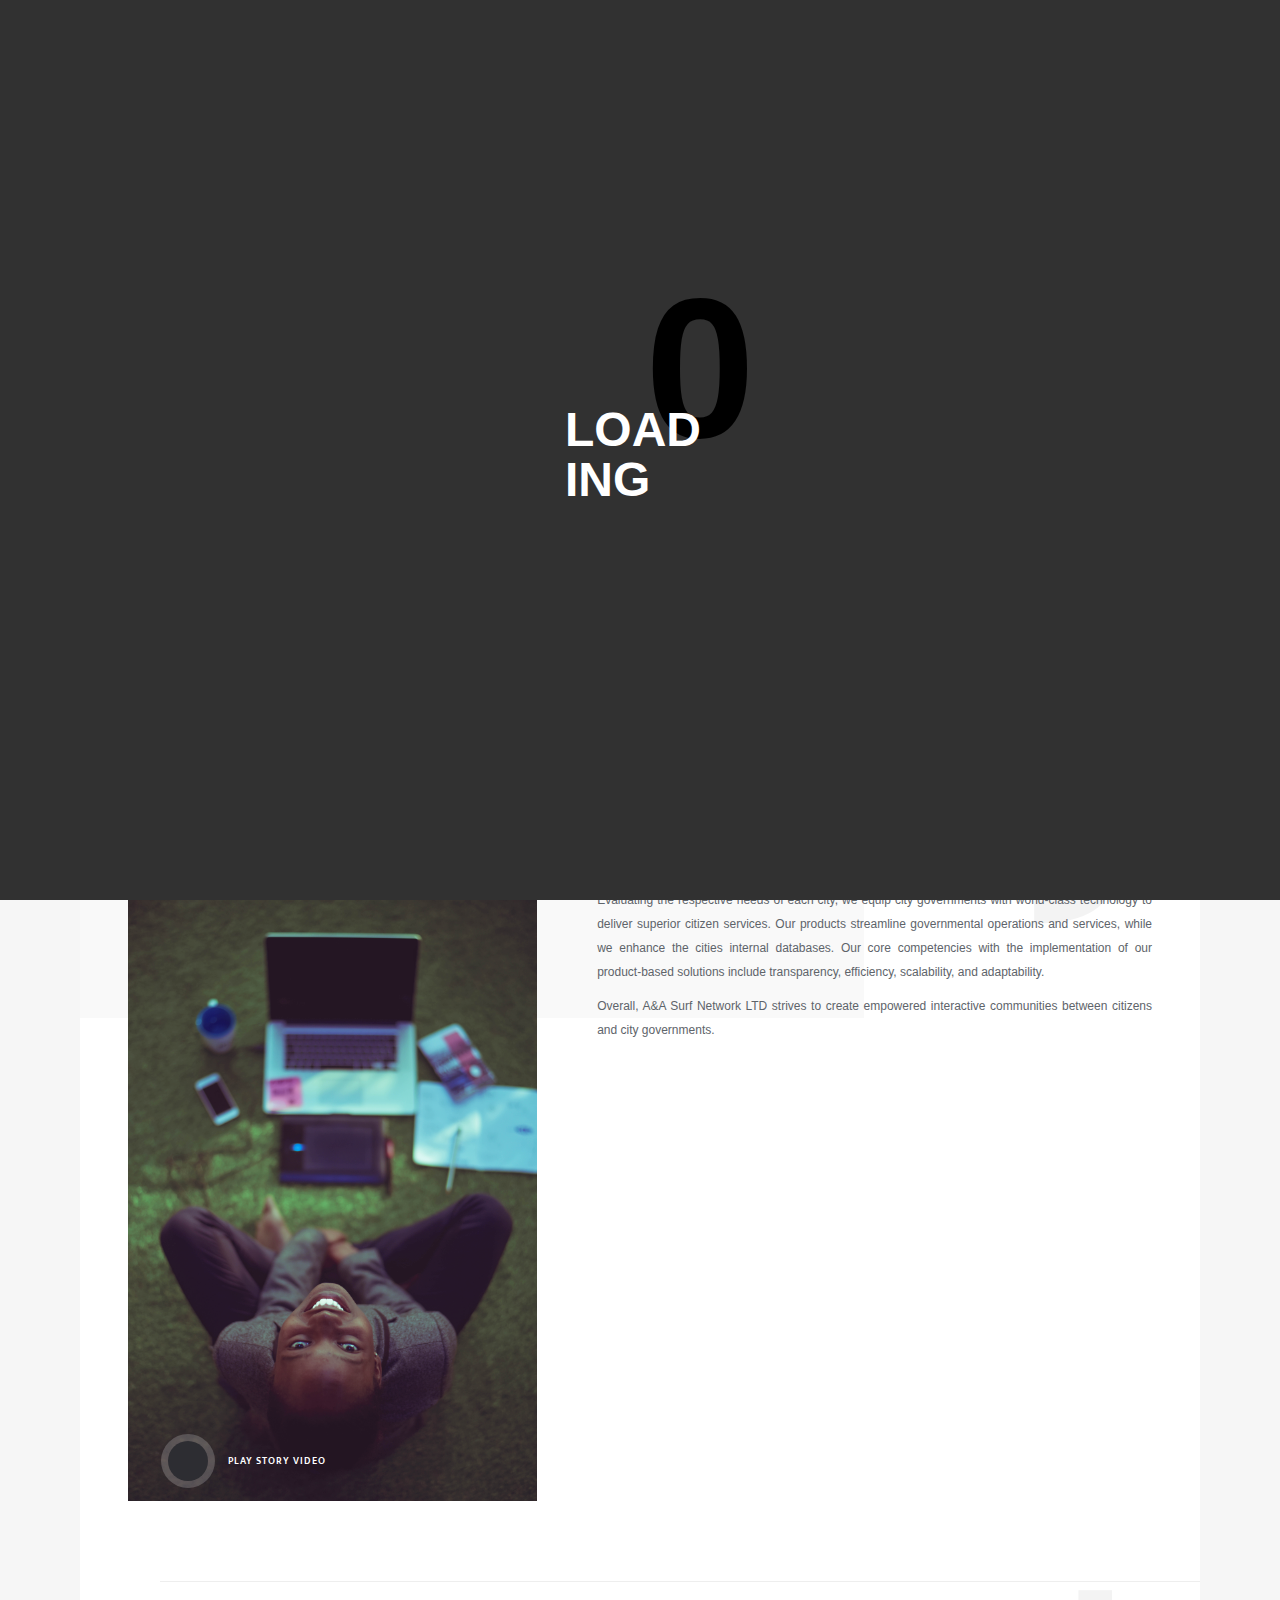
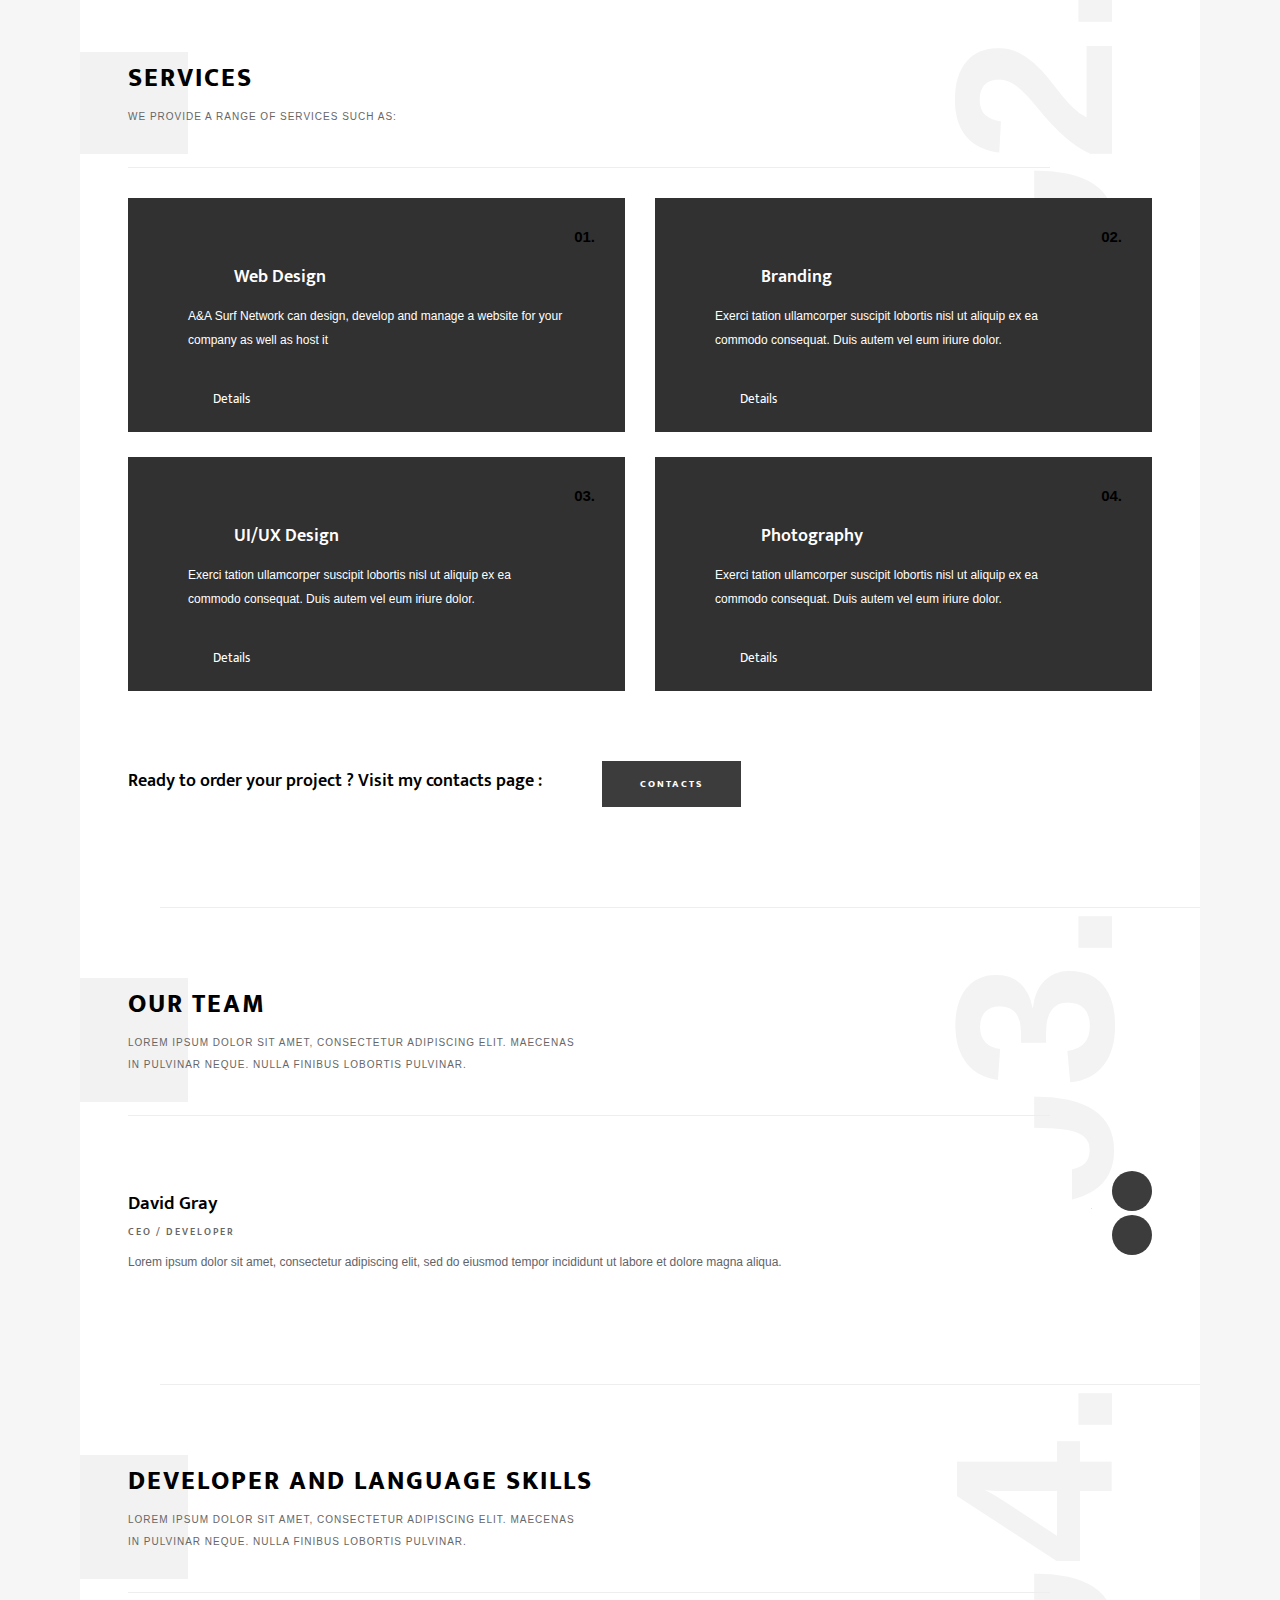
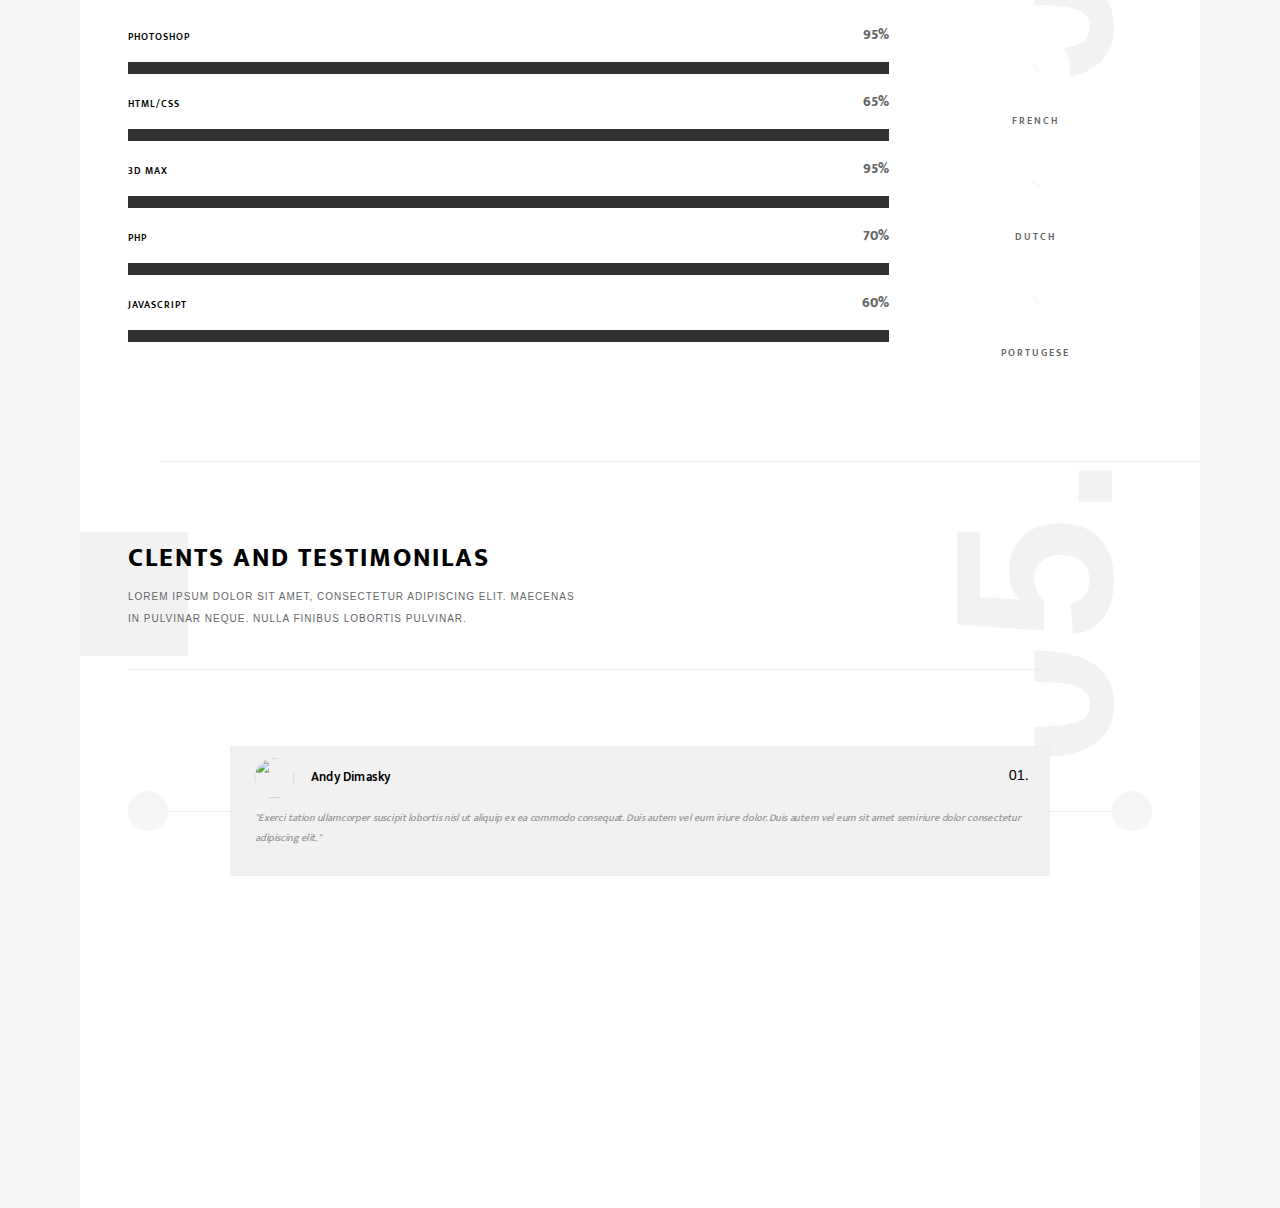
==== commit dde70e26: "'updated'" ====
--- a/about.html
+++ b/about.html
@@ -116,7 +116,7 @@
         <div class="nav-overlay"></div>
         <!-- navigation menu end  -->
         <!-- content-->
-        <div class="content" data-pagetitle="about me">
+        <div class="content" data-pagetitle="about us">
           <div class="page-scroll-nav">
             <nav class="scroll-init page-scroll-nav_wrap">
               <ul class="no-list-style init_hidden_filter">
@@ -226,12 +226,13 @@
               <!--fixed-column-wrap_title-->
               <div class="fixed-column-wrap_title first-tile_load">
                 <h2>
-                  About My<br />
-                  Studio
+                  About <br />
+                  A&A surf
                 </h2>
                 <p>
-                  Lorem ipsum dolor sit amet, consectetur adipiscing elit.
-                  Maecenas in pulvinar neque. Nulla finibus lobortis pulvinar.
+                  A&A Surf Network LTD is a software solutions company with the
+                  goal of <br />
+                  making the idea of a "smart city" attainable for all cities.
                 </p>
               </div>
               <!--fixed-column-wrap_title end-->
@@ -254,20 +255,19 @@
               <section class="scroll_sec" id="sec1">
                 <div class="container">
                   <div class="section-title">
-                    <h3>Some Words About Me</h3>
+                    <h3>About</h3>
                     <p>
-                      Lorem ipsum dolor sit amet, consectetur adipiscing elit.
-                      Maecenas in pulvinar neque. Nulla finibus lobortis
-                      pulvinar.
+                      It is incorporated under the allied matters decree 10th
+                      August 2005, is fully indigenous and was formed by highly
+                      experienced professionals in Information Technology
+                      Industry.
                     </p>
                   </div>
                   <div class="row">
                     <div class="col-sm-5">
                       <div class="dec-img fl-wrap">
                         <img src="images/about.jpg" class="respimg" alt="" />
-                        <a
-                          class="video_link image-popup"
-                          href="https://vimeo.com/34741214"
+                        <a class="video_link image-popup" href="#"
                           ><i class="fas fa-play"></i
                           ><span>Play Story video</span></a
                         >
@@ -275,87 +275,21 @@
                     </div>
                     <div class="col-sm-7">
                       <div class="main-about fl-wrap">
-                        <h2>
-                          Innovative solutions to boost <br /><span>
-                            your creative
-                          </span>
-                          projects
-                        </h2>
                         <p>
-                          Lorem ipsum dolor sit amet, consectetur adipiscing
-                          elit. Maecenas in pulvinar neque. Nulla finibus
-                          lobortis pulvinar. Donec a consectetur nulla. Nulla
-                          posuere sapien vitae lectus suscipit, et pulvinar nisi
-                          tincidunt. Aliquam erat volutpat. Curabitur convallis
-                          fringilla diam sed aliquam. Sed tempor iaculis massa
-                          faucibus feugiat fermentum.
+                          Evaluating the respective needs of each city, we equip
+                          city governments with world-class technology to
+                          deliver superior citizen services. Our products
+                          streamline governmental operations and services, while
+                          we enhance the cities internal databases. Our core
+                          competencies with the implementation of our
+                          product-based solutions include transparency,
+                          efficiency, scalability, and adaptability.
                         </p>
                         <p>
-                          Aliquam erat volutpat. Curabitur convallis fringilla
-                          diam sed aliquam. Sed tempor iaculis massa faucibus
-                          feugiat. In fermentum facilisis massa.
+                          Overall, A&A Surf Network LTD strives to create
+                          empowered interactive communities between citizens and
+                          city governments.
                         </p>
-                        <div class="facts-container fl-wrap">
-                          <!-- inline-facts -->
-                          <div class="inline-facts-wrap">
-                            <div class="inline-facts">
-                              <div class="milestone-counter">
-                                <div class="stats animaper">
-                                  <div
-                                    class="num"
-                                    data-content="0"
-                                    data-num="145"
-                                  >
-                                    0
-                                  </div>
-                                </div>
-                              </div>
-                              <h6>Finished projects</h6>
-                            </div>
-                          </div>
-                          <!-- inline-facts end -->
-                          <!-- inline-facts  -->
-                          <div class="inline-facts-wrap">
-                            <div class="inline-facts">
-                              <div class="milestone-counter">
-                                <div class="stats animaper">
-                                  <div
-                                    class="num"
-                                    data-content="0"
-                                    data-num="825"
-                                  >
-                                    0
-                                  </div>
-                                </div>
-                              </div>
-                              <h6>Working hours</h6>
-                            </div>
-                          </div>
-                          <!-- inline-facts end -->
-                          <!-- inline-facts  -->
-                          <div class="inline-facts-wrap">
-                            <div class="inline-facts">
-                              <div class="milestone-counter">
-                                <div class="stats animaper">
-                                  <div
-                                    class="num"
-                                    data-content="0"
-                                    data-num="15"
-                                  >
-                                    0
-                                  </div>
-                                </div>
-                              </div>
-                              <h6>Awards won</h6>
-                            </div>
-                          </div>
-                          <!-- inline-facts end -->
-                        </div>
-                        <a
-                          href="portfolio.html"
-                          class="btn ajax color-bg fl-btn"
-                          ><span>My Portfolio</span></a
-                        >
                       </div>
                     </div>
                   </div>
@@ -368,12 +302,8 @@
               <section class="scroll_sec" id="sec2">
                 <div class="container">
                   <div class="section-title">
-                    <h3>Services Provided</h3>
-                    <p>
-                      Lorem ipsum dolor sit amet, consectetur adipiscing elit.
-                      Maecenas in pulvinar neque. Nulla finibus lobortis
-                      pulvinar.
-                    </p>
+                    <h3>Services</h3>
+                    <p>We provide a range of services such as:</p>
                   </div>
                   <!--process-wrap  -->
                   <div class="process-wrap fl-wrap">
@@ -386,9 +316,8 @@
                           <h4>Web Design</h4>
                           <div class="clearfix"></div>
                           <p>
-                            Exerci tation ullamcorper suscipit lobortis nisl ut
-                            aliquip ex ea commodo consequat. Duis autem vel eum
-                            iriure dolor.
+                            A&A Surf Network can design, develop and manage a
+                            website for your company as well as host it
                           </p>
                           <span class="process-numder">01.</span>
                           <div class="show-phdc">
@@ -400,19 +329,19 @@
                             </div>
                             <div class="proces-details-content-wrap">
                               <ul class="pdcw_list fl-wrap">
-                                <li>Concept</li>
+                                <li>Web</li>
                                 <li>Design</li>
-                                <li>3D Modeling</li>
+                                <li>and hosting</li>
                               </ul>
                               <p>
-                                Cras mattis iudicium purus sit amet fermentum at
-                                nos hinc posthac, sitientis piros afros. Lorem
-                                ipsum dolor sit amet, consectetur adipisici
-                                elit, petierunt uti sibi concilium totius
-                                Galliae in diem sed eius mod tempor incidunt ut
-                                labore et dolore magna aliqua. Pellentesque
-                                habitant morbi tristique senectus et netus piros
-                                labore et dolore magna.
+                                Our team includes web designers and programmers
+                                so just about any design or feature you desire
+                                we can implement. Options include eCommerce,
+                                content management, email newsletters, blogs,
+                                photo and product galleries, integrated mapping,
+                                and much more. Not sure where to start? Our
+                                expert design sta ffcan recommend a solution
+                                tailored to your industry and target audience.
                               </p>
                             </div>
                           </div>
--- a/css/plugins.css
+++ b/css/plugins.css
@@ -0,0 +1,10231 @@
+/* CSS Document */
+@charset "utf-8";
+/*-reset -*/
+html,
+body,
+div,
+span,
+applet,
+object,
+iframe,
+h1,
+h2,
+h3,
+h4,
+h5,
+h6,
+p,
+blockquote,
+pre,
+a,
+abbr,
+acronym,
+address,
+big,
+cite,
+code,
+del,
+dfn,
+em,
+font,
+img,
+ins,
+kbd,
+q,
+s,
+samp,
+small,
+strike,
+strong,
+sub,
+sup,
+tt,
+var,
+dl,
+dt,
+dd,
+ol,
+ul,
+li,
+fieldset,
+form,
+label,
+legend,
+table,
+caption,
+tbody,
+tfoot,
+thead,
+tr,
+th,
+td {
+  border: none;
+  outline: 0;
+  font-weight: inherit;
+  font-style: inherit;
+  font-size: 100%;
+  font-family: inherit;
+  vertical-align: baseline;
+  text-decoration: none;
+  margin: 0;
+  padding: 0;
+}
+table {
+  border-collapse: separate;
+  border-spacing: 0;
+}
+blockquote:before,
+blockquote:after,
+q:before,
+q:after {
+  content: "";
+}
+* {
+  margin: 0;
+  padding: 0;
+  -webkit-box-sizing: border-box;
+  -moz-box-sizing: border-box;
+  box-sizing: border-box;
+}
+article,
+aside,
+details,
+figcaption,
+figure,
+footer,
+header,
+hgroup,
+menu,
+nav,
+section {
+  display: block;
+}
+ol,
+ul {
+  list-style: none;
+}
+blockquote,
+q {
+  quotes: none;
+}
+:focus {
+  outline: 0;
+}
+table {
+  border-collapse: collapse;
+  border-spacing: 0;
+}
+img {
+  border: 0;
+  -ms-interpolation-mode: bicubic;
+  vertical-align: middle;
+}
+a {
+  text-decoration: none;
+  position: relative;
+  color: #000;
+}
+audio,
+video,
+canvas {
+  max-width: 100%;
+}
+/*!  Bootstrap Grid  */
+@media (min-width: 768px) {
+  .container {
+    width: 750px;
+  }
+}
+@media (min-width: 992px) {
+  .container {
+    width: 970px;
+  }
+}
+@media (min-width: 1064px) {
+  .container {
+    width: 1170px;
+  }
+}
+.container-fluid {
+  margin-right: auto;
+  margin-left: auto;
+  padding-left: 15px;
+  padding-right: 15px;
+}
+.row {
+  margin-left: -15px;
+  margin-right: -15px;
+}
+.col-xs-1,
+.col-sm-1,
+.col-md-1,
+.col-lg-1,
+.col-xs-2,
+.col-sm-2,
+.col-md-2,
+.col-lg-2,
+.col-xs-3,
+.col-sm-3,
+.col-md-3,
+.col-lg-3,
+.col-xs-4,
+.col-sm-4,
+.col-md-4,
+.col-lg-4,
+.col-xs-5,
+.col-sm-5,
+.col-md-5,
+.col-lg-5,
+.col-xs-6,
+.col-sm-6,
+.col-md-6,
+.col-lg-6,
+.col-xs-7,
+.col-sm-7,
+.col-md-7,
+.col-lg-7,
+.col-xs-8,
+.col-sm-8,
+.col-md-8,
+.col-lg-8,
+.col-xs-9,
+.col-sm-9,
+.col-md-9,
+.col-lg-9,
+.col-xs-10,
+.col-sm-10,
+.col-md-10,
+.col-lg-10,
+.col-xs-11,
+.col-sm-11,
+.col-md-11,
+.col-lg-11,
+.col-xs-12,
+.col-sm-12,
+.col-md-12,
+.col-lg-12 {
+  position: relative;
+  min-height: 1px;
+  padding-left: 15px;
+  padding-right: 15px;
+}
+.col-xs-1,
+.col-xs-2,
+.col-xs-3,
+.col-xs-4,
+.col-xs-5,
+.col-xs-6,
+.col-xs-7,
+.col-xs-8,
+.col-xs-9,
+.col-xs-10,
+.col-xs-11,
+.col-xs-12 {
+  float: left;
+}
+.col-xs-12 {
+  width: 100%;
+}
+.col-xs-11 {
+  width: 91.66666667%;
+}
+.col-xs-10 {
+  width: 83.33333333%;
+}
+.col-xs-9 {
+  width: 75%;
+}
+.col-xs-8 {
+  width: 66.66666667%;
+}
+.col-xs-7 {
+  width: 58.33333333%;
+}
+.col-xs-6 {
+  width: 50%;
+}
+.col-xs-5 {
+  width: 41.66666667%;
+}
+.col-xs-4 {
+  width: 33.33333333%;
+}
+.col-xs-3 {
+  width: 25%;
+}
+.col-xs-2 {
+  width: 16.66666667%;
+}
+.col-xs-1 {
+  width: 8.33333333%;
+}
+.col-xs-pull-12 {
+  right: 100%;
+}
+.col-xs-pull-11 {
+  right: 91.66666667%;
+}
+.col-xs-pull-10 {
+  right: 83.33333333%;
+}
+.col-xs-pull-9 {
+  right: 75%;
+}
+.col-xs-pull-8 {
+  right: 66.66666667%;
+}
+.col-xs-pull-7 {
+  right: 58.33333333%;
+}
+.col-xs-pull-6 {
+  right: 50%;
+}
+.col-xs-pull-5 {
+  right: 41.66666667%;
+}
+.col-xs-pull-4 {
+  right: 33.33333333%;
+}
+.col-xs-pull-3 {
+  right: 25%;
+}
+.col-xs-pull-2 {
+  right: 16.66666667%;
+}
+.col-xs-pull-1 {
+  right: 8.33333333%;
+}
+.col-xs-pull-0 {
+  right: auto;
+}
+.col-xs-push-12 {
+  left: 100%;
+}
+.col-xs-push-11 {
+  left: 91.66666667%;
+}
+.col-xs-push-10 {
+  left: 83.33333333%;
+}
+.col-xs-push-9 {
+  left: 75%;
+}
+.col-xs-push-8 {
+  left: 66.66666667%;
+}
+.col-xs-push-7 {
+  left: 58.33333333%;
+}
+.col-xs-push-6 {
+  left: 50%;
+}
+.col-xs-push-5 {
+  left: 41.66666667%;
+}
+.col-xs-push-4 {
+  left: 33.33333333%;
+}
+.col-xs-push-3 {
+  left: 25%;
+}
+.col-xs-push-2 {
+  left: 16.66666667%;
+}
+.col-xs-push-1 {
+  left: 8.33333333%;
+}
+.col-xs-push-0 {
+  left: auto;
+}
+.col-xs-offset-12 {
+  margin-left: 100%;
+}
+.col-xs-offset-11 {
+  margin-left: 91.66666667%;
+}
+.col-xs-offset-10 {
+  margin-left: 83.33333333%;
+}
+.col-xs-offset-9 {
+  margin-left: 75%;
+}
+.col-xs-offset-8 {
+  margin-left: 66.66666667%;
+}
+.col-xs-offset-7 {
+  margin-left: 58.33333333%;
+}
+.col-xs-offset-6 {
+  margin-left: 50%;
+}
+.col-xs-offset-5 {
+  margin-left: 41.66666667%;
+}
+.col-xs-offset-4 {
+  margin-left: 33.33333333%;
+}
+.col-xs-offset-3 {
+  margin-left: 25%;
+}
+.col-xs-offset-2 {
+  margin-left: 16.66666667%;
+}
+.col-xs-offset-1 {
+  margin-left: 8.33333333%;
+}
+.col-xs-offset-0 {
+  margin-left: 0;
+}
+@media (min-width: 768px) {
+  .col-sm-1,
+  .col-sm-2,
+  .col-sm-3,
+  .col-sm-4,
+  .col-sm-5,
+  .col-sm-6,
+  .col-sm-7,
+  .col-sm-8,
+  .col-sm-9,
+  .col-sm-10,
+  .col-sm-11,
+  .col-sm-12 {
+    float: left;
+  }
+  .col-sm-12 {
+    width: 100%;
+  }
+  .col-sm-11 {
+    width: 91.66666667%;
+  }
+  .col-sm-10 {
+    width: 83.33333333%;
+  }
+  .col-sm-9 {
+    width: 75%;
+  }
+  .col-sm-8 {
+    width: 66.66666667%;
+  }
+  .col-sm-7 {
+    width: 58.33333333%;
+  }
+  .col-sm-6 {
+    width: 50%;
+  }
+  .col-sm-5 {
+    width: 41.66666667%;
+  }
+  .col-sm-4 {
+    width: 33.33333333%;
+  }
+  .col-sm-3 {
+    width: 25%;
+  }
+  .col-sm-2 {
+    width: 16.66666667%;
+  }
+  .col-sm-1 {
+    width: 8.33333333%;
+  }
+  .col-sm-pull-12 {
+    right: 100%;
+  }
+  .col-sm-pull-11 {
+    right: 91.66666667%;
+  }
+  .col-sm-pull-10 {
+    right: 83.33333333%;
+  }
+  .col-sm-pull-9 {
+    right: 75%;
+  }
+  .col-sm-pull-8 {
+    right: 66.66666667%;
+  }
+  .col-sm-pull-7 {
+    right: 58.33333333%;
+  }
+  .col-sm-pull-6 {
+    right: 50%;
+  }
+  .col-sm-pull-5 {
+    right: 41.66666667%;
+  }
+  .col-sm-pull-4 {
+    right: 33.33333333%;
+  }
+  .col-sm-pull-3 {
+    right: 25%;
+  }
+  .col-sm-pull-2 {
+    right: 16.66666667%;
+  }
+  .col-sm-pull-1 {
+    right: 8.33333333%;
+  }
+  .col-sm-pull-0 {
+    right: auto;
+  }
+  .col-sm-push-12 {
+    left: 100%;
+  }
+  .col-sm-push-11 {
+    left: 91.66666667%;
+  }
+  .col-sm-push-10 {
+    left: 83.33333333%;
+  }
+  .col-sm-push-9 {
+    left: 75%;
+  }
+  .col-sm-push-8 {
+    left: 66.66666667%;
+  }
+  .col-sm-push-7 {
+    left: 58.33333333%;
+  }
+  .col-sm-push-6 {
+    left: 50%;
+  }
+  .col-sm-push-5 {
+    left: 41.66666667%;
+  }
+  .col-sm-push-4 {
+    left: 33.33333333%;
+  }
+  .col-sm-push-3 {
+    left: 25%;
+  }
+  .col-sm-push-2 {
+    left: 16.66666667%;
+  }
+  .col-sm-push-1 {
+    left: 8.33333333%;
+  }
+  .col-sm-push-0 {
+    left: auto;
+  }
+  .col-sm-offset-12 {
+    margin-left: 100%;
+  }
+  .col-sm-offset-11 {
+    margin-left: 91.66666667%;
+  }
+  .col-sm-offset-10 {
+    margin-left: 83.33333333%;
+  }
+  .col-sm-offset-9 {
+    margin-left: 75%;
+  }
+  .col-sm-offset-8 {
+    margin-left: 66.66666667%;
+  }
+  .col-sm-offset-7 {
+    margin-left: 58.33333333%;
+  }
+  .col-sm-offset-6 {
+    margin-left: 50%;
+  }
+  .col-sm-offset-5 {
+    margin-left: 41.66666667%;
+  }
+  .col-sm-offset-4 {
+    margin-left: 33.33333333%;
+  }
+  .col-sm-offset-3 {
+    margin-left: 25%;
+  }
+  .col-sm-offset-2 {
+    margin-left: 16.66666667%;
+  }
+  .col-sm-offset-1 {
+    margin-left: 8.33333333%;
+  }
+  .col-sm-offset-0 {
+    margin-left: 0;
+  }
+}
+@media (min-width: 1064px) {
+  .col-md-1,
+  .col-md-2,
+  .col-md-3,
+  .col-md-4,
+  .col-md-5,
+  .col-md-6,
+  .col-md-7,
+  .col-md-8,
+  .col-md-9,
+  .col-md-10,
+  .col-md-11,
+  .col-md-12 {
+    float: left;
+  }
+  .col-md-12 {
+    width: 100%;
+  }
+  .col-md-11 {
+    width: 91.66666667%;
+  }
+  .col-md-10 {
+    width: 83.33333333%;
+  }
+  .col-md-9 {
+    width: 75%;
+  }
+  .col-md-8 {
+    width: 66.66666667%;
+  }
+  .col-md-7 {
+    width: 58.33333333%;
+  }
+  .col-md-6 {
+    width: 50%;
+  }
+  .col-md-5 {
+    width: 41.66666667%;
+  }
+  .col-md-4 {
+    width: 33.33333333%;
+  }
+  .col-md-3 {
+    width: 25%;
+  }
+  .col-md-2 {
+    width: 16.66666667%;
+  }
+  .col-md-1 {
+    width: 8.33333333%;
+  }
+  .col-md-pull-12 {
+    right: 100%;
+  }
+  .col-md-pull-11 {
+    right: 91.66666667%;
+  }
+  .col-md-pull-10 {
+    right: 83.33333333%;
+  }
+  .col-md-pull-9 {
+    right: 75%;
+  }
+  .col-md-pull-8 {
+    right: 66.66666667%;
+  }
+  .col-md-pull-7 {
+    right: 58.33333333%;
+  }
+  .col-md-pull-6 {
+    right: 50%;
+  }
+  .col-md-pull-5 {
+    right: 41.66666667%;
+  }
+  .col-md-pull-4 {
+    right: 33.33333333%;
+  }
+  .col-md-pull-3 {
+    right: 25%;
+  }
+  .col-md-pull-2 {
+    right: 16.66666667%;
+  }
+  .col-md-pull-1 {
+    right: 8.33333333%;
+  }
+  .col-md-pull-0 {
+    right: auto;
+  }
+  .col-md-push-12 {
+    left: 100%;
+  }
+  .col-md-push-11 {
+    left: 91.66666667%;
+  }
+  .col-md-push-10 {
+    left: 83.33333333%;
+  }
+  .col-md-push-9 {
+    left: 75%;
+  }
+  .col-md-push-8 {
+    left: 66.66666667%;
+  }
+  .col-md-push-7 {
+    left: 58.33333333%;
+  }
+  .col-md-push-6 {
+    left: 50%;
+  }
+  .col-md-push-5 {
+    left: 41.66666667%;
+  }
+  .col-md-push-4 {
+    left: 33.33333333%;
+  }
+  .col-md-push-3 {
+    left: 25%;
+  }
+  .col-md-push-2 {
+    left: 16.66666667%;
+  }
+  .col-md-push-1 {
+    left: 8.33333333%;
+  }
+  .col-md-push-0 {
+    left: auto;
+  }
+  .col-md-offset-12 {
+    margin-left: 100%;
+  }
+  .col-md-offset-11 {
+    margin-left: 91.66666667%;
+  }
+  .col-md-offset-10 {
+    margin-left: 83.33333333%;
+  }
+  .col-md-offset-9 {
+    margin-left: 75%;
+  }
+  .col-md-offset-8 {
+    margin-left: 66.66666667%;
+  }
+  .col-md-offset-7 {
+    margin-left: 58.33333333%;
+  }
+  .col-md-offset-6 {
+    margin-left: 50%;
+  }
+  .col-md-offset-5 {
+    margin-left: 41.66666667%;
+  }
+  .col-md-offset-4 {
+    margin-left: 33.33333333%;
+  }
+  .col-md-offset-3 {
+    margin-left: 25%;
+  }
+  .col-md-offset-2 {
+    margin-left: 16.66666667%;
+  }
+  .col-md-offset-1 {
+    margin-left: 8.33333333%;
+  }
+  .col-md-offset-0 {
+    margin-left: 0;
+  }
+}
+@media (min-width: 1200px) {
+  .col-lg-1,
+  .col-lg-2,
+  .col-lg-3,
+  .col-lg-4,
+  .col-lg-5,
+  .col-lg-6,
+  .col-lg-7,
+  .col-lg-8,
+  .col-lg-9,
+  .col-lg-10,
+  .col-lg-11,
+  .col-lg-12 {
+    float: left;
+  }
+  .col-lg-12 {
+    width: 100%;
+  }
+  .col-lg-11 {
+    width: 91.66666667%;
+  }
+  .col-lg-10 {
+    width: 83.33333333%;
+  }
+  .col-lg-9 {
+    width: 75%;
+  }
+  .col-lg-8 {
+    width: 66.66666667%;
+  }
+  .col-lg-7 {
+    width: 58.33333333%;
+  }
+  .col-lg-6 {
+    width: 50%;
+  }
+  .col-lg-5 {
+    width: 41.66666667%;
+  }
+  .col-lg-4 {
+    width: 33.33333333%;
+  }
+  .col-lg-3 {
+    width: 25%;
+  }
+  .col-lg-2 {
+    width: 16.66666667%;
+  }
+  .col-lg-1 {
+    width: 8.33333333%;
+  }
+  .col-lg-pull-12 {
+    right: 100%;
+  }
+  .col-lg-pull-11 {
+    right: 91.66666667%;
+  }
+  .col-lg-pull-10 {
+    right: 83.33333333%;
+  }
+  .col-lg-pull-9 {
+    right: 75%;
+  }
+  .col-lg-pull-8 {
+    right: 66.66666667%;
+  }
+  .col-lg-pull-7 {
+    right: 58.33333333%;
+  }
+  .col-lg-pull-6 {
+    right: 50%;
+  }
+  .col-lg-pull-5 {
+    right: 41.66666667%;
+  }
+  .col-lg-pull-4 {
+    right: 33.33333333%;
+  }
+  .col-lg-pull-3 {
+    right: 25%;
+  }
+  .col-lg-pull-2 {
+    right: 16.66666667%;
+  }
+  .col-lg-pull-1 {
+    right: 8.33333333%;
+  }
+  .col-lg-pull-0 {
+    right: auto;
+  }
+  .col-lg-push-12 {
+    left: 100%;
+  }
+  .col-lg-push-11 {
+    left: 91.66666667%;
+  }
+  .col-lg-push-10 {
+    left: 83.33333333%;
+  }
+  .col-lg-push-9 {
+    left: 75%;
+  }
+  .col-lg-push-8 {
+    left: 66.66666667%;
+  }
+  .col-lg-push-7 {
+    left: 58.33333333%;
+  }
+  .col-lg-push-6 {
+    left: 50%;
+  }
+  .col-lg-push-5 {
+    left: 41.66666667%;
+  }
+  .col-lg-push-4 {
+    left: 33.33333333%;
+  }
+  .col-lg-push-3 {
+    left: 25%;
+  }
+  .col-lg-push-2 {
+    left: 16.66666667%;
+  }
+  .col-lg-push-1 {
+    left: 8.33333333%;
+  }
+  .col-lg-push-0 {
+    left: auto;
+  }
+  .col-lg-offset-12 {
+    margin-left: 100%;
+  }
+  .col-lg-offset-11 {
+    margin-left: 91.66666667%;
+  }
+  .col-lg-offset-10 {
+    margin-left: 83.33333333%;
+  }
+  .col-lg-offset-9 {
+    margin-left: 75%;
+  }
+  .col-lg-offset-8 {
+    margin-left: 66.66666667%;
+  }
+  .col-lg-offset-7 {
+    margin-left: 58.33333333%;
+  }
+  .col-lg-offset-6 {
+    margin-left: 50%;
+  }
+  .col-lg-offset-5 {
+    margin-left: 41.66666667%;
+  }
+  .col-lg-offset-4 {
+    margin-left: 33.33333333%;
+  }
+  .col-lg-offset-3 {
+    margin-left: 25%;
+  }
+  .col-lg-offset-2 {
+    margin-left: 16.66666667%;
+  }
+  .col-lg-offset-1 {
+    margin-left: 8.33333333%;
+  }
+  .col-lg-offset-0 {
+    margin-left: 0;
+  }
+}
+.clearfix:before,
+.clearfix:after,
+.container:before,
+.container:after,
+.container-fluid:before,
+.container-fluid:after,
+.row:before,
+.row:after {
+  content: " ";
+  display: table;
+}
+.clearfix:after,
+.container:after,
+.container-fluid:after,
+.row:after {
+  clear: both;
+}
+.center-block {
+  display: block;
+  margin-left: auto;
+  margin-right: auto;
+}
+.pull-right {
+  float: right !important;
+}
+.pull-left {
+  float: left !important;
+}
+.hide {
+  display: none !important;
+}
+.show {
+  display: block !important;
+}
+.invisible {
+  visibility: hidden;
+}
+.text-hide {
+  font: 0/0 a;
+  color: transparent;
+  text-shadow: none;
+  background-color: transparent;
+  border: 0;
+}
+.hidden {
+  display: none !important;
+  visibility: hidden !important;
+}
+.affix {
+  position: fixed;
+}
+@-ms-viewport {
+  width: device-width;
+}
+.visible-xs,
+.visible-sm,
+.visible-md,
+.visible-lg {
+  display: none !important;
+}
+.visible-xs-block,
+.visible-xs-inline,
+.visible-xs-inline-block,
+.visible-sm-block,
+.visible-sm-inline,
+.visible-sm-inline-block,
+.visible-md-block,
+.visible-md-inline,
+.visible-md-inline-block,
+.visible-lg-block,
+.visible-lg-inline,
+.visible-lg-inline-block {
+  display: none !important;
+}
+@media (max-width: 767px) {
+  .visible-xs {
+    display: block !important;
+  }
+  table.visible-xs {
+    display: table;
+  }
+  tr.visible-xs {
+    display: table-row !important;
+  }
+  th.visible-xs,
+  td.visible-xs {
+    display: table-cell !important;
+  }
+}
+@media (max-width: 767px) {
+  .visible-xs-block {
+    display: block !important;
+  }
+}
+@media (max-width: 767px) {
+  .visible-xs-inline {
+    display: inline !important;
+  }
+}
+@media (max-width: 767px) {
+  .visible-xs-inline-block {
+    display: inline-block !important;
+  }
+}
+@media (min-width: 768px) and (max-width: 991px) {
+  .visible-sm {
+    display: block !important;
+  }
+  table.visible-sm {
+    display: table;
+  }
+  tr.visible-sm {
+    display: table-row !important;
+  }
+  th.visible-sm,
+  td.visible-sm {
+    display: table-cell !important;
+  }
+}
+@media (min-width: 768px) and (max-width: 991px) {
+  .visible-sm-block {
+    display: block !important;
+  }
+}
+@media (min-width: 768px) and (max-width: 991px) {
+  .visible-sm-inline {
+    display: inline !important;
+  }
+}
+@media (min-width: 768px) and (max-width: 991px) {
+  .visible-sm-inline-block {
+    display: inline-block !important;
+  }
+}
+@media (min-width: 992px) and (max-width: 1199px) {
+  .visible-md {
+    display: block !important;
+  }
+  table.visible-md {
+    display: table;
+  }
+  tr.visible-md {
+    display: table-row !important;
+  }
+  th.visible-md,
+  td.visible-md {
+    display: table-cell !important;
+  }
+}
+@media (min-width: 992px) and (max-width: 1199px) {
+  .visible-md-block {
+    display: block !important;
+  }
+}
+@media (min-width: 992px) and (max-width: 1199px) {
+  .visible-md-inline {
+    display: inline !important;
+  }
+}
+@media (min-width: 992px) and (max-width: 1199px) {
+  .visible-md-inline-block {
+    display: inline-block !important;
+  }
+}
+@media (min-width: 1200px) {
+  .visible-lg {
+    display: block !important;
+  }
+  table.visible-lg {
+    display: table;
+  }
+  tr.visible-lg {
+    display: table-row !important;
+  }
+  th.visible-lg,
+  td.visible-lg {
+    display: table-cell !important;
+  }
+}
+@media (min-width: 1200px) {
+  .visible-lg-block {
+    display: block !important;
+  }
+}
+@media (min-width: 1200px) {
+  .visible-lg-inline {
+    display: inline !important;
+  }
+}
+@media (min-width: 1200px) {
+  .visible-lg-inline-block {
+    display: inline-block !important;
+  }
+}
+@media (max-width: 767px) {
+  .hidden-xs {
+    display: none !important;
+  }
+}
+@media (min-width: 768px) and (max-width: 991px) {
+  .hidden-sm {
+    display: none !important;
+  }
+}
+@media (min-width: 992px) and (max-width: 1199px) {
+  .hidden-md {
+    display: none !important;
+  }
+}
+@media (min-width: 1200px) {
+  .hidden-lg {
+    display: none !important;
+  }
+}
+.visible-print {
+  display: none !important;
+}
+@media print {
+  .visible-print {
+    display: block !important;
+  }
+  table.visible-print {
+    display: table;
+  }
+  tr.visible-print {
+    display: table-row !important;
+  }
+  th.visible-print,
+  td.visible-print {
+    display: table-cell !important;
+  }
+}
+.visible-print-block {
+  display: none !important;
+}
+@media print {
+  .visible-print-block {
+    display: block !important;
+  }
+}
+.visible-print-inline {
+  display: none !important;
+}
+@media print {
+  .visible-print-inline {
+    display: inline !important;
+  }
+}
+.visible-print-inline-block {
+  display: none !important;
+}
+@media print {
+  .visible-print-inline-block {
+    display: inline-block !important;
+  }
+}
+@media print {
+  .hidden-print {
+    display: none !important;
+  }
+}
+/*!
+ * Font Awesome Pro 5.12.0 by @fontawesome - https://fontawesome.com
+ * License - https://fontawesome.com/license (Commercial License)
+ */
+.fa,
+.fab,
+.fad,
+.fal,
+.far,
+.fas {
+  -moz-osx-font-smoothing: grayscale;
+  -webkit-font-smoothing: antialiased;
+  display: inline-block;
+  font-style: normal;
+  font-variant: normal;
+  text-rendering: auto;
+  line-height: 1;
+}
+.fa-lg {
+  font-size: 1.33333em;
+  line-height: 0.75em;
+  vertical-align: -0.0667em;
+}
+.fa-xs {
+  font-size: 0.75em;
+}
+.fa-sm {
+  font-size: 0.875em;
+}
+.fa-1x {
+  font-size: 1em;
+}
+.fa-2x {
+  font-size: 2em;
+}
+.fa-3x {
+  font-size: 3em;
+}
+.fa-4x {
+  font-size: 4em;
+}
+.fa-5x {
+  font-size: 5em;
+}
+.fa-6x {
+  font-size: 6em;
+}
+.fa-7x {
+  font-size: 7em;
+}
+.fa-8x {
+  font-size: 8em;
+}
+.fa-9x {
+  font-size: 9em;
+}
+.fa-10x {
+  font-size: 10em;
+}
+.fa-fw {
+  text-align: center;
+  width: 1.25em;
+}
+.fa-ul {
+  list-style-type: none;
+  margin-left: 2.5em;
+  padding-left: 0;
+}
+.fa-ul > li {
+  position: relative;
+}
+.fa-li {
+  left: -2em;
+  position: absolute;
+  text-align: center;
+  width: 2em;
+  line-height: inherit;
+}
+.fa-border {
+  border: 0.08em solid #eee;
+  border-radius: 0.1em;
+  padding: 0.2em 0.25em 0.15em;
+}
+.fa-pull-left {
+  float: left;
+}
+.fa-pull-right {
+  float: right;
+}
+.fa.fa-pull-left,
+.fab.fa-pull-left,
+.fal.fa-pull-left,
+.far.fa-pull-left,
+.fas.fa-pull-left {
+  margin-right: 0.3em;
+}
+.fa.fa-pull-right,
+.fab.fa-pull-right,
+.fal.fa-pull-right,
+.far.fa-pull-right,
+.fas.fa-pull-right {
+  margin-left: 0.3em;
+}
+.fa-spin {
+  -webkit-animation: fa-spin 2s linear infinite;
+  animation: fa-spin 2s linear infinite;
+}
+.fa-pulse {
+  -webkit-animation: fa-spin 1s steps(8) infinite;
+  animation: fa-spin 1s steps(8) infinite;
+}
+@-webkit-keyframes fa-spin {
+  0% {
+    -webkit-transform: rotate(0deg);
+    transform: rotate(0deg);
+  }
+  to {
+    -webkit-transform: rotate(1turn);
+    transform: rotate(1turn);
+  }
+}
+@keyframes fa-spin {
+  0% {
+    -webkit-transform: rotate(0deg);
+    transform: rotate(0deg);
+  }
+  to {
+    -webkit-transform: rotate(1turn);
+    transform: rotate(1turn);
+  }
+}
+.fa-rotate-90 {
+  -webkit-transform: rotate(90deg);
+  transform: rotate(90deg);
+}
+.fa-rotate-180 {
+  -webkit-transform: rotate(180deg);
+  transform: rotate(180deg);
+}
+.fa-rotate-270 {
+  -webkit-transform: rotate(270deg);
+  transform: rotate(270deg);
+}
+.fa-flip-horizontal {
+  -webkit-transform: scaleX(-1);
+  transform: scaleX(-1);
+}
+.fa-flip-vertical {
+  -webkit-transform: scaleY(-1);
+  transform: scaleY(-1);
+}
+
+.fa-flip-both,
+.fa-flip-horizontal.fa-flip-vertical {
+  -webkit-transform: scale(-1);
+  transform: scale(-1);
+}
+:root .fa-flip-both,
+:root .fa-flip-horizontal,
+:root .fa-flip-vertical,
+:root .fa-rotate-90,
+:root .fa-rotate-180,
+:root .fa-rotate-270 {
+  -webkit-filter: none;
+  filter: none;
+}
+.fa-stack {
+  display: inline-block;
+  height: 2em;
+  line-height: 2em;
+  position: relative;
+  vertical-align: middle;
+  width: 2.5em;
+}
+.fa-stack-1x,
+.fa-stack-2x {
+  left: 0;
+  position: absolute;
+  text-align: center;
+  width: 100%;
+}
+.fa-stack-1x {
+  line-height: inherit;
+}
+.fa-stack-2x {
+  font-size: 2em;
+}
+.fa-inverse {
+  color: #fff;
+}
+.fa-500px:before {
+  content: "\f26e";
+}
+.fa-abacus:before {
+  content: "\f640";
+}
+.fa-accessible-icon:before {
+  content: "\f368";
+}
+.fa-accusoft:before {
+  content: "\f369";
+}
+.fa-acorn:before {
+  content: "\f6ae";
+}
+.fa-acquisitions-incorporated:before {
+  content: "\f6af";
+}
+.fa-ad:before {
+  content: "\f641";
+}
+.fa-address-book:before {
+  content: "\f2b9";
+}
+.fa-address-card:before {
+  content: "\f2bb";
+}
+.fa-adjust:before {
+  content: "\f042";
+}
+.fa-adn:before {
+  content: "\f170";
+}
+.fa-adobe:before {
+  content: "\f778";
+}
+.fa-adversal:before {
+  content: "\f36a";
+}
+.fa-affiliatetheme:before {
+  content: "\f36b";
+}
+.fa-air-conditioner:before {
+  content: "\f8f4";
+}
+.fa-air-freshener:before {
+  content: "\f5d0";
+}
+.fa-airbnb:before {
+  content: "\f834";
+}
+.fa-alarm-clock:before {
+  content: "\f34e";
+}
+.fa-alarm-exclamation:before {
+  content: "\f843";
+}
+.fa-alarm-plus:before {
+  content: "\f844";
+}
+.fa-alarm-snooze:before {
+  content: "\f845";
+}
+.fa-album:before {
+  content: "\f89f";
+}
+.fa-album-collection:before {
+  content: "\f8a0";
+}
+.fa-algolia:before {
+  content: "\f36c";
+}
+.fa-alicorn:before {
+  content: "\f6b0";
+}
+.fa-alien:before {
+  content: "\f8f5";
+}
+.fa-alien-monster:before {
+  content: "\f8f6";
+}
+.fa-align-center:before {
+  content: "\f037";
+}
+.fa-align-justify:before {
+  content: "\f039";
+}
+.fa-align-left:before {
+  content: "\f036";
+}
+.fa-align-right:before {
+  content: "\f038";
+}
+.fa-align-slash:before {
+  content: "\f846";
+}
+.fa-alipay:before {
+  content: "\f642";
+}
+.fa-allergies:before {
+  content: "\f461";
+}
+.fa-amazon:before {
+  content: "\f270";
+}
+.fa-amazon-pay:before {
+  content: "\f42c";
+}
+.fa-ambulance:before {
+  content: "\f0f9";
+}
+.fa-american-sign-language-interpreting:before {
+  content: "\f2a3";
+}
+.fa-amilia:before {
+  content: "\f36d";
+}
+.fa-amp-guitar:before {
+  content: "\f8a1";
+}
+.fa-analytics:before {
+  content: "\f643";
+}
+.fa-anchor:before {
+  content: "\f13d";
+}
+.fa-android:before {
+  content: "\f17b";
+}
+.fa-angel:before {
+  content: "\f779";
+}
+.fa-angellist:before {
+  content: "\f209";
+}
+.fa-angle-double-down:before {
+  content: "\f103";
+}
+.fa-angle-double-left:before {
+  content: "\f100";
+}
+.fa-angle-double-right:before {
+  content: "\f101";
+}
+.fa-angle-double-up:before {
+  content: "\f102";
+}
+.fa-angle-down:before {
+  content: "\f107";
+}
+.fa-angle-left:before {
+  content: "\f104";
+}
+.fa-angle-right:before {
+  content: "\f105";
+}
+.fa-angle-up:before {
+  content: "\f106";
+}
+.fa-angry:before {
+  content: "\f556";
+}
+.fa-angrycreative:before {
+  content: "\f36e";
+}
+.fa-angular:before {
+  content: "\f420";
+}
+.fa-ankh:before {
+  content: "\f644";
+}
+.fa-app-store:before {
+  content: "\f36f";
+}
+.fa-app-store-ios:before {
+  content: "\f370";
+}
+.fa-apper:before {
+  content: "\f371";
+}
+.fa-apple:before {
+  content: "\f179";
+}
+.fa-apple-alt:before {
+  content: "\f5d1";
+}
+.fa-apple-crate:before {
+  content: "\f6b1";
+}
+.fa-apple-pay:before {
+  content: "\f415";
+}
+.fa-archive:before {
+  content: "\f187";
+}
+.fa-archway:before {
+  content: "\f557";
+}
+.fa-arrow-alt-circle-down:before {
+  content: "\f358";
+}
+.fa-arrow-alt-circle-left:before {
+  content: "\f359";
+}
+.fa-arrow-alt-circle-right:before {
+  content: "\f35a";
+}
+.fa-arrow-alt-circle-up:before {
+  content: "\f35b";
+}
+.fa-arrow-alt-down:before {
+  content: "\f354";
+}
+.fa-arrow-alt-from-bottom:before {
+  content: "\f346";
+}
+.fa-arrow-alt-from-left:before {
+  content: "\f347";
+}
+.fa-arrow-alt-from-right:before {
+  content: "\f348";
+}
+.fa-arrow-alt-from-top:before {
+  content: "\f349";
+}
+.fa-arrow-alt-left:before {
+  content: "\f355";
+}
+.fa-arrow-alt-right:before {
+  content: "\f356";
+}
+.fa-arrow-alt-square-down:before {
+  content: "\f350";
+}
+.fa-arrow-alt-square-left:before {
+  content: "\f351";
+}
+.fa-arrow-alt-square-right:before {
+  content: "\f352";
+}
+.fa-arrow-alt-square-up:before {
+  content: "\f353";
+}
+.fa-arrow-alt-to-bottom:before {
+  content: "\f34a";
+}
+.fa-arrow-alt-to-left:before {
+  content: "\f34b";
+}
+.fa-arrow-alt-to-right:before {
+  content: "\f34c";
+}
+.fa-arrow-alt-to-top:before {
+  content: "\f34d";
+}
+.fa-arrow-alt-up:before {
+  content: "\f357";
+}
+.fa-arrow-circle-down:before {
+  content: "\f0ab";
+}
+.fa-arrow-circle-left:before {
+  content: "\f0a8";
+}
+.fa-arrow-circle-right:before {
+  content: "\f0a9";
+}
+.fa-arrow-circle-up:before {
+  content: "\f0aa";
+}
+.fa-arrow-down:before {
+  content: "\f063";
+}
+.fa-arrow-from-bottom:before {
+  content: "\f342";
+}
+.fa-arrow-from-left:before {
+  content: "\f343";
+}
+.fa-arrow-from-right:before {
+  content: "\f344";
+}
+.fa-arrow-from-top:before {
+  content: "\f345";
+}
+.fa-arrow-left:before {
+  content: "\f060";
+}
+.fa-arrow-right:before {
+  content: "\f061";
+}
+.fa-arrow-square-down:before {
+  content: "\f339";
+}
+.fa-arrow-square-left:before {
+  content: "\f33a";
+}
+.fa-arrow-square-right:before {
+  content: "\f33b";
+}
+.fa-arrow-square-up:before {
+  content: "\f33c";
+}
+.fa-arrow-to-bottom:before {
+  content: "\f33d";
+}
+.fa-arrow-to-left:before {
+  content: "\f33e";
+}
+.fa-arrow-to-right:before {
+  content: "\f340";
+}
+.fa-arrow-to-top:before {
+  content: "\f341";
+}
+.fa-arrow-up:before {
+  content: "\f062";
+}
+.fa-arrows:before {
+  content: "\f047";
+}
+.fa-arrows-alt:before {
+  content: "\f0b2";
+}
+.fa-arrows-alt-h:before {
+  content: "\f337";
+}
+.fa-arrows-alt-v:before {
+  content: "\f338";
+}
+.fa-arrows-h:before {
+  content: "\f07e";
+}
+.fa-arrows-v:before {
+  content: "\f07d";
+}
+.fa-artstation:before {
+  content: "\f77a";
+}
+.fa-assistive-listening-systems:before {
+  content: "\f2a2";
+}
+.fa-asterisk:before {
+  content: "\f069";
+}
+.fa-asymmetrik:before {
+  content: "\f372";
+}
+.fa-at:before {
+  content: "\f1fa";
+}
+.fa-atlas:before {
+  content: "\f558";
+}
+.fa-atlassian:before {
+  content: "\f77b";
+}
+.fa-atom:before {
+  content: "\f5d2";
+}
+.fa-atom-alt:before {
+  content: "\f5d3";
+}
+.fa-audible:before {
+  content: "\f373";
+}
+.fa-audio-description:before {
+  content: "\f29e";
+}
+.fa-autoprefixer:before {
+  content: "\f41c";
+}
+.fa-avianex:before {
+  content: "\f374";
+}
+.fa-aviato:before {
+  content: "\f421";
+}
+.fa-award:before {
+  content: "\f559";
+}
+.fa-aws:before {
+  content: "\f375";
+}
+.fa-axe:before {
+  content: "\f6b2";
+}
+.fa-axe-battle:before {
+  content: "\f6b3";
+}
+.fa-baby:before {
+  content: "\f77c";
+}
+.fa-baby-carriage:before {
+  content: "\f77d";
+}
+.fa-backpack:before {
+  content: "\f5d4";
+}
+.fa-backspace:before {
+  content: "\f55a";
+}
+.fa-backward:before {
+  content: "\f04a";
+}
+.fa-bacon:before {
+  content: "\f7e5";
+}
+.fa-badge:before {
+  content: "\f335";
+}
+.fa-badge-check:before {
+  content: "\f336";
+}
+.fa-badge-dollar:before {
+  content: "\f645";
+}
+.fa-badge-percent:before {
+  content: "\f646";
+}
+.fa-badge-sheriff:before {
+  content: "\f8a2";
+}
+.fa-badger-honey:before {
+  content: "\f6b4";
+}
+.fa-bags-shopping:before {
+  content: "\f847";
+}
+.fa-bahai:before {
+  content: "\f666";
+}
+.fa-balance-scale:before {
+  content: "\f24e";
+}
+.fa-balance-scale-left:before {
+  content: "\f515";
+}
+.fa-balance-scale-right:before {
+  content: "\f516";
+}
+.fa-ball-pile:before {
+  content: "\f77e";
+}
+.fa-ballot:before {
+  content: "\f732";
+}
+.fa-ballot-check:before {
+  content: "\f733";
+}
+.fa-ban:before {
+  content: "\f05e";
+}
+.fa-band-aid:before {
+  content: "\f462";
+}
+.fa-bandcamp:before {
+  content: "\f2d5";
+}
+.fa-banjo:before {
+  content: "\f8a3";
+}
+.fa-barcode:before {
+  content: "\f02a";
+}
+.fa-barcode-alt:before {
+  content: "\f463";
+}
+.fa-barcode-read:before {
+  content: "\f464";
+}
+.fa-barcode-scan:before {
+  content: "\f465";
+}
+.fa-bars:before {
+  content: "\f0c9";
+}
+.fa-baseball:before {
+  content: "\f432";
+}
+.fa-baseball-ball:before {
+  content: "\f433";
+}
+.fa-basketball-ball:before {
+  content: "\f434";
+}
+.fa-basketball-hoop:before {
+  content: "\f435";
+}
+.fa-bat:before {
+  content: "\f6b5";
+}
+.fa-bath:before {
+  content: "\f2cd";
+}
+.fa-battery-bolt:before {
+  content: "\f376";
+}
+.fa-battery-empty:before {
+  content: "\f244";
+}
+.fa-battery-full:before {
+  content: "\f240";
+}
+.fa-battery-half:before {
+  content: "\f242";
+}
+.fa-battery-quarter:before {
+  content: "\f243";
+}
+.fa-battery-slash:before {
+  content: "\f377";
+}
+.fa-battery-three-quarters:before {
+  content: "\f241";
+}
+.fa-battle-net:before {
+  content: "\f835";
+}
+.fa-bed:before {
+  content: "\f236";
+}
+.fa-bed-alt:before {
+  content: "\f8f7";
+}
+.fa-bed-bunk:before {
+  content: "\f8f8";
+}
+.fa-bed-empty:before {
+  content: "\f8f9";
+}
+.fa-beer:before {
+  content: "\f0fc";
+}
+.fa-behance:before {
+  content: "\f1b4";
+}
+.fa-behance-square:before {
+  content: "\f1b5";
+}
+.fa-bell:before {
+  content: "\f0f3";
+}
+.fa-bell-exclamation:before {
+  content: "\f848";
+}
+.fa-bell-on:before {
+  content: "\f8fa";
+}
+.fa-bell-plus:before {
+  content: "\f849";
+}
+.fa-bell-school:before {
+  content: "\f5d5";
+}
+.fa-bell-school-slash:before {
+  content: "\f5d6";
+}
+.fa-bell-slash:before {
+  content: "\f1f6";
+}
+.fa-bells:before {
+  content: "\f77f";
+}
+.fa-betamax:before {
+  content: "\f8a4";
+}
+.fa-bezier-curve:before {
+  content: "\f55b";
+}
+.fa-bible:before {
+  content: "\f647";
+}
+.fa-bicycle:before {
+  content: "\f206";
+}
+.fa-biking:before {
+  content: "\f84a";
+}
+.fa-biking-mountain:before {
+  content: "\f84b";
+}
+.fa-bimobject:before {
+  content: "\f378";
+}
+.fa-binoculars:before {
+  content: "\f1e5";
+}
+.fa-biohazard:before {
+  content: "\f780";
+}
+.fa-birthday-cake:before {
+  content: "\f1fd";
+}
+.fa-bitbucket:before {
+  content: "\f171";
+}
+.fa-bitcoin:before {
+  content: "\f379";
+}
+.fa-bity:before {
+  content: "\f37a";
+}
+.fa-black-tie:before {
+  content: "\f27e";
+}
+.fa-blackberry:before {
+  content: "\f37b";
+}
+.fa-blanket:before {
+  content: "\f498";
+}
+.fa-blender:before {
+  content: "\f517";
+}
+.fa-blender-phone:before {
+  content: "\f6b6";
+}
+.fa-blind:before {
+  content: "\f29d";
+}
+.fa-blinds:before {
+  content: "\f8fb";
+}
+.fa-blinds-open:before {
+  content: "\f8fc";
+}
+.fa-blinds-raised:before {
+  content: "\f8fd";
+}
+.fa-blog:before {
+  content: "\f781";
+}
+.fa-blogger:before {
+  content: "\f37c";
+}
+.fa-blogger-b:before {
+  content: "\f37d";
+}
+.fa-bluetooth:before {
+  content: "\f293";
+}
+.fa-bluetooth-b:before {
+  content: "\f294";
+}
+.fa-bold:before {
+  content: "\f032";
+}
+.fa-bolt:before {
+  content: "\f0e7";
+}
+.fa-bomb:before {
+  content: "\f1e2";
+}
+.fa-bone:before {
+  content: "\f5d7";
+}
+.fa-bone-break:before {
+  content: "\f5d8";
+}
+.fa-bong:before {
+  content: "\f55c";
+}
+.fa-book:before {
+  content: "\f02d";
+}
+.fa-book-alt:before {
+  content: "\f5d9";
+}
+.fa-book-dead:before {
+  content: "\f6b7";
+}
+.fa-book-heart:before {
+  content: "\f499";
+}
+.fa-book-medical:before {
+  content: "\f7e6";
+}
+.fa-book-open:before {
+  content: "\f518";
+}
+.fa-book-reader:before {
+  content: "\f5da";
+}
+.fa-book-spells:before {
+  content: "\f6b8";
+}
+.fa-book-user:before {
+  content: "\f7e7";
+}
+.fa-bookmark:before {
+  content: "\f02e";
+}
+.fa-books:before {
+  content: "\f5db";
+}
+.fa-books-medical:before {
+  content: "\f7e8";
+}
+.fa-boombox:before {
+  content: "\f8a5";
+}
+.fa-boot:before {
+  content: "\f782";
+}
+.fa-booth-curtain:before {
+  content: "\f734";
+}
+.fa-bootstrap:before {
+  content: "\f836";
+}
+.fa-border-all:before {
+  content: "\f84c";
+}
+.fa-border-bottom:before {
+  content: "\f84d";
+}
+.fa-border-center-h:before {
+  content: "\f89c";
+}
+.fa-border-center-v:before {
+  content: "\f89d";
+}
+.fa-border-inner:before {
+  content: "\f84e";
+}
+.fa-border-left:before {
+  content: "\f84f";
+}
+.fa-border-none:before {
+  content: "\f850";
+}
+.fa-border-outer:before {
+  content: "\f851";
+}
+.fa-border-right:before {
+  content: "\f852";
+}
+.fa-border-style:before {
+  content: "\f853";
+}
+.fa-border-style-alt:before {
+  content: "\f854";
+}
+.fa-border-top:before {
+  content: "\f855";
+}
+.fa-bow-arrow:before {
+  content: "\f6b9";
+}
+.fa-bowling-ball:before {
+  content: "\f436";
+}
+.fa-bowling-pins:before {
+  content: "\f437";
+}
+.fa-box:before {
+  content: "\f466";
+}
+.fa-box-alt:before {
+  content: "\f49a";
+}
+.fa-box-ballot:before {
+  content: "\f735";
+}
+.fa-box-check:before {
+  content: "\f467";
+}
+.fa-box-fragile:before {
+  content: "\f49b";
+}
+.fa-box-full:before {
+  content: "\f49c";
+}
+.fa-box-heart:before {
+  content: "\f49d";
+}
+.fa-box-open:before {
+  content: "\f49e";
+}
+.fa-box-up:before {
+  content: "\f49f";
+}
+.fa-box-usd:before {
+  content: "\f4a0";
+}
+.fa-boxes:before {
+  content: "\f468";
+}
+.fa-boxes-alt:before {
+  content: "\f4a1";
+}
+.fa-boxing-glove:before {
+  content: "\f438";
+}
+.fa-brackets:before {
+  content: "\f7e9";
+}
+.fa-brackets-curly:before {
+  content: "\f7ea";
+}
+.fa-braille:before {
+  content: "\f2a1";
+}
+.fa-brain:before {
+  content: "\f5dc";
+}
+.fa-bread-loaf:before {
+  content: "\f7eb";
+}
+.fa-bread-slice:before {
+  content: "\f7ec";
+}
+.fa-briefcase:before {
+  content: "\f0b1";
+}
+.fa-briefcase-medical:before {
+  content: "\f469";
+}
+.fa-bring-forward:before {
+  content: "\f856";
+}
+.fa-bring-front:before {
+  content: "\f857";
+}
+.fa-broadcast-tower:before {
+  content: "\f519";
+}
+.fa-broom:before {
+  content: "\f51a";
+}
+.fa-browser:before {
+  content: "\f37e";
+}
+.fa-brush:before {
+  content: "\f55d";
+}
+.fa-btc:before {
+  content: "\f15a";
+}
+.fa-buffer:before {
+  content: "\f837";
+}
+.fa-bug:before {
+  content: "\f188";
+}
+.fa-building:before {
+  content: "\f1ad";
+}
+.fa-bullhorn:before {
+  content: "\f0a1";
+}
+.fa-bullseye:before {
+  content: "\f140";
+}
+.fa-bullseye-arrow:before {
+  content: "\f648";
+}
+.fa-bullseye-pointer:before {
+  content: "\f649";
+}
+.fa-burger-soda:before {
+  content: "\f858";
+}
+.fa-burn:before {
+  content: "\f46a";
+}
+.fa-buromobelexperte:before {
+  content: "\f37f";
+}
+.fa-burrito:before {
+  content: "\f7ed";
+}
+.fa-bus:before {
+  content: "\f207";
+}
+.fa-bus-alt:before {
+  content: "\f55e";
+}
+.fa-bus-school:before {
+  content: "\f5dd";
+}
+.fa-business-time:before {
+  content: "\f64a";
+}
+.fa-buy-n-large:before {
+  content: "\f8a6";
+}
+.fa-buysellads:before {
+  content: "\f20d";
+}
+.fa-cabinet-filing:before {
+  content: "\f64b";
+}
+.fa-cactus:before {
+  content: "\f8a7";
+}
+.fa-calculator:before {
+  content: "\f1ec";
+}
+.fa-calculator-alt:before {
+  content: "\f64c";
+}
+.fa-calendar:before {
+  content: "\f133";
+}
+.fa-calendar-alt:before {
+  content: "\f073";
+}
+.fa-calendar-check:before {
+  content: "\f274";
+}
+.fa-calendar-day:before {
+  content: "\f783";
+}
+.fa-calendar-edit:before {
+  content: "\f333";
+}
+.fa-calendar-exclamation:before {
+  content: "\f334";
+}
+.fa-calendar-minus:before {
+  content: "\f272";
+}
+.fa-calendar-plus:before {
+  content: "\f271";
+}
+.fa-calendar-star:before {
+  content: "\f736";
+}
+.fa-calendar-times:before {
+  content: "\f273";
+}
+.fa-calendar-week:before {
+  content: "\f784";
+}
+.fa-camcorder:before {
+  content: "\f8a8";
+}
+.fa-camera:before {
+  content: "\f030";
+}
+.fa-camera-alt:before {
+  content: "\f332";
+}
+.fa-camera-home:before {
+  content: "\f8fe";
+}
+.fa-camera-movie:before {
+  content: "\f8a9";
+}
+.fa-camera-polaroid:before {
+  content: "\f8aa";
+}
+.fa-camera-retro:before {
+  content: "\f083";
+}
+.fa-campfire:before {
+  content: "\f6ba";
+}
+.fa-campground:before {
+  content: "\f6bb";
+}
+.fa-canadian-maple-leaf:before {
+  content: "\f785";
+}
+.fa-candle-holder:before {
+  content: "\f6bc";
+}
+.fa-candy-cane:before {
+  content: "\f786";
+}
+.fa-candy-corn:before {
+  content: "\f6bd";
+}
+.fa-cannabis:before {
+  content: "\f55f";
+}
+.fa-capsules:before {
+  content: "\f46b";
+}
+.fa-car:before {
+  content: "\f1b9";
+}
+.fa-car-alt:before {
+  content: "\f5de";
+}
+.fa-car-battery:before {
+  content: "\f5df";
+}
+.fa-car-building:before {
+  content: "\f859";
+}
+.fa-car-bump:before {
+  content: "\f5e0";
+}
+.fa-car-bus:before {
+  content: "\f85a";
+}
+.fa-car-crash:before {
+  content: "\f5e1";
+}
+.fa-car-garage:before {
+  content: "\f5e2";
+}
+.fa-car-mechanic:before {
+  content: "\f5e3";
+}
+.fa-car-side:before {
+  content: "\f5e4";
+}
+.fa-car-tilt:before {
+  content: "\f5e5";
+}
+.fa-car-wash:before {
+  content: "\f5e6";
+}
+.fa-caravan:before {
+  content: "\f8ff";
+}
+.fa-caravan-alt:before {
+  content: "\f900";
+}
+.fa-caret-circle-down:before {
+  content: "\f32d";
+}
+.fa-caret-circle-left:before {
+  content: "\f32e";
+}
+.fa-caret-circle-right:before {
+  content: "\f330";
+}
+.fa-caret-circle-up:before {
+  content: "\f331";
+}
+.fa-caret-down:before {
+  content: "\f0d7";
+}
+.fa-caret-left:before {
+  content: "\f0d9";
+}
+.fa-caret-right:before {
+  content: "\f0da";
+}
+.fa-caret-square-down:before {
+  content: "\f150";
+}
+.fa-caret-square-left:before {
+  content: "\f191";
+}
+.fa-caret-square-right:before {
+  content: "\f152";
+}
+.fa-caret-square-up:before {
+  content: "\f151";
+}
+.fa-caret-up:before {
+  content: "\f0d8";
+}
+.fa-carrot:before {
+  content: "\f787";
+}
+.fa-cars:before {
+  content: "\f85b";
+}
+.fa-cart-arrow-down:before {
+  content: "\f218";
+}
+.fa-cart-plus:before {
+  content: "\f217";
+}
+.fa-cash-register:before {
+  content: "\f788";
+}
+.fa-cassette-tape:before {
+  content: "\f8ab";
+}
+.fa-cat:before {
+  content: "\f6be";
+}
+.fa-cat-space:before {
+  content: "\f901";
+}
+.fa-cauldron:before {
+  content: "\f6bf";
+}
+.fa-cc-amazon-pay:before {
+  content: "\f42d";
+}
+.fa-cc-amex:before {
+  content: "\f1f3";
+}
+.fa-cc-apple-pay:before {
+  content: "\f416";
+}
+.fa-cc-diners-club:before {
+  content: "\f24c";
+}
+.fa-cc-discover:before {
+  content: "\f1f2";
+}
+.fa-cc-jcb:before {
+  content: "\f24b";
+}
+.fa-cc-mastercard:before {
+  content: "\f1f1";
+}
+.fa-cc-paypal:before {
+  content: "\f1f4";
+}
+.fa-cc-stripe:before {
+  content: "\f1f5";
+}
+.fa-cc-visa:before {
+  content: "\f1f0";
+}
+.fa-cctv:before {
+  content: "\f8ac";
+}
+.fa-centercode:before {
+  content: "\f380";
+}
+.fa-centos:before {
+  content: "\f789";
+}
+.fa-certificate:before {
+  content: "\f0a3";
+}
+.fa-chair:before {
+  content: "\f6c0";
+}
+.fa-chair-office:before {
+  content: "\f6c1";
+}
+.fa-chalkboard:before {
+  content: "\f51b";
+}
+.fa-chalkboard-teacher:before {
+  content: "\f51c";
+}
+.fa-charging-station:before {
+  content: "\f5e7";
+}
+.fa-chart-area:before {
+  content: "\f1fe";
+}
+.fa-chart-bar:before {
+  content: "\f080";
+}
+.fa-chart-line:before {
+  content: "\f201";
+}
+.fa-chart-line-down:before {
+  content: "\f64d";
+}
+.fa-chart-network:before {
+  content: "\f78a";
+}
+.fa-chart-pie:before {
+  content: "\f200";
+}
+.fa-chart-pie-alt:before {
+  content: "\f64e";
+}
+.fa-chart-scatter:before {
+  content: "\f7ee";
+}
+.fa-check:before {
+  content: "\f00c";
+}
+.fa-check-circle:before {
+  content: "\f058";
+}
+.fa-check-double:before {
+  content: "\f560";
+}
+.fa-check-square:before {
+  content: "\f14a";
+}
+.fa-cheese:before {
+  content: "\f7ef";
+}
+.fa-cheese-swiss:before {
+  content: "\f7f0";
+}
+.fa-cheeseburger:before {
+  content: "\f7f1";
+}
+.fa-chess:before {
+  content: "\f439";
+}
+.fa-chess-bishop:before {
+  content: "\f43a";
+}
+.fa-chess-bishop-alt:before {
+  content: "\f43b";
+}
+.fa-chess-board:before {
+  content: "\f43c";
+}
+.fa-chess-clock:before {
+  content: "\f43d";
+}
+.fa-chess-clock-alt:before {
+  content: "\f43e";
+}
+.fa-chess-king:before {
+  content: "\f43f";
+}
+.fa-chess-king-alt:before {
+  content: "\f440";
+}
+.fa-chess-knight:before {
+  content: "\f441";
+}
+.fa-chess-knight-alt:before {
+  content: "\f442";
+}
+.fa-chess-pawn:before {
+  content: "\f443";
+}
+.fa-chess-pawn-alt:before {
+  content: "\f444";
+}
+.fa-chess-queen:before {
+  content: "\f445";
+}
+.fa-chess-queen-alt:before {
+  content: "\f446";
+}
+.fa-chess-rook:before {
+  content: "\f447";
+}
+.fa-chess-rook-alt:before {
+  content: "\f448";
+}
+.fa-chevron-circle-down:before {
+  content: "\f13a";
+}
+.fa-chevron-circle-left:before {
+  content: "\f137";
+}
+.fa-chevron-circle-right:before {
+  content: "\f138";
+}
+.fa-chevron-circle-up:before {
+  content: "\f139";
+}
+.fa-chevron-double-down:before {
+  content: "\f322";
+}
+.fa-chevron-double-left:before {
+  content: "\f323";
+}
+.fa-chevron-double-right:before {
+  content: "\f324";
+}
+.fa-chevron-double-up:before {
+  content: "\f325";
+}
+.fa-chevron-down:before {
+  content: "\f078";
+}
+.fa-chevron-left:before {
+  content: "\f053";
+}
+.fa-chevron-right:before {
+  content: "\f054";
+}
+.fa-chevron-square-down:before {
+  content: "\f329";
+}
+.fa-chevron-square-left:before {
+  content: "\f32a";
+}
+.fa-chevron-square-right:before {
+  content: "\f32b";
+}
+.fa-chevron-square-up:before {
+  content: "\f32c";
+}
+.fa-chevron-up:before {
+  content: "\f077";
+}
+.fa-child:before {
+  content: "\f1ae";
+}
+.fa-chimney:before {
+  content: "\f78b";
+}
+.fa-chrome:before {
+  content: "\f268";
+}
+.fa-chromecast:before {
+  content: "\f838";
+}
+.fa-church:before {
+  content: "\f51d";
+}
+.fa-circle:before {
+  content: "\f111";
+}
+.fa-circle-notch:before {
+  content: "\f1ce";
+}
+.fa-city:before {
+  content: "\f64f";
+}
+.fa-clarinet:before {
+  content: "\f8ad";
+}
+.fa-claw-marks:before {
+  content: "\f6c2";
+}
+.fa-clinic-medical:before {
+  content: "\f7f2";
+}
+.fa-clipboard:before {
+  content: "\f328";
+}
+.fa-clipboard-check:before {
+  content: "\f46c";
+}
+.fa-clipboard-list:before {
+  content: "\f46d";
+}
+.fa-clipboard-list-check:before {
+  content: "\f737";
+}
+.fa-clipboard-prescription:before {
+  content: "\f5e8";
+}
+.fa-clipboard-user:before {
+  content: "\f7f3";
+}
+.fa-clock:before {
+  content: "\f017";
+}
+.fa-clone:before {
+  content: "\f24d";
+}
+.fa-closed-captioning:before {
+  content: "\f20a";
+}
+.fa-cloud:before {
+  content: "\f0c2";
+}
+.fa-cloud-download:before {
+  content: "\f0ed";
+}
+.fa-cloud-download-alt:before {
+  content: "\f381";
+}
+.fa-cloud-drizzle:before {
+  content: "\f738";
+}
+.fa-cloud-hail:before {
+  content: "\f739";
+}
+.fa-cloud-hail-mixed:before {
+  content: "\f73a";
+}
+.fa-cloud-meatball:before {
+  content: "\f73b";
+}
+.fa-cloud-moon:before {
+  content: "\f6c3";
+}
+.fa-cloud-moon-rain:before {
+  content: "\f73c";
+}
+.fa-cloud-music:before {
+  content: "\f8ae";
+}
+.fa-cloud-rain:before {
+  content: "\f73d";
+}
+.fa-cloud-rainbow:before {
+  content: "\f73e";
+}
+.fa-cloud-showers:before {
+  content: "\f73f";
+}
+.fa-cloud-showers-heavy:before {
+  content: "\f740";
+}
+.fa-cloud-sleet:before {
+  content: "\f741";
+}
+.fa-cloud-snow:before {
+  content: "\f742";
+}
+.fa-cloud-sun:before {
+  content: "\f6c4";
+}
+.fa-cloud-sun-rain:before {
+  content: "\f743";
+}
+.fa-cloud-upload:before {
+  content: "\f0ee";
+}
+.fa-cloud-upload-alt:before {
+  content: "\f382";
+}
+.fa-clouds:before {
+  content: "\f744";
+}
+.fa-clouds-moon:before {
+  content: "\f745";
+}
+.fa-clouds-sun:before {
+  content: "\f746";
+}
+.fa-cloudscale:before {
+  content: "\f383";
+}
+.fa-cloudsmith:before {
+  content: "\f384";
+}
+.fa-cloudversify:before {
+  content: "\f385";
+}
+.fa-club:before {
+  content: "\f327";
+}
+.fa-cocktail:before {
+  content: "\f561";
+}
+.fa-code:before {
+  content: "\f121";
+}
+.fa-code-branch:before {
+  content: "\f126";
+}
+.fa-code-commit:before {
+  content: "\f386";
+}
+.fa-code-merge:before {
+  content: "\f387";
+}
+.fa-codepen:before {
+  content: "\f1cb";
+}
+.fa-codiepie:before {
+  content: "\f284";
+}
+.fa-coffee:before {
+  content: "\f0f4";
+}
+.fa-coffee-pot:before {
+  content: "\f902";
+}
+.fa-coffee-togo:before {
+  content: "\f6c5";
+}
+.fa-coffin:before {
+  content: "\f6c6";
+}
+.fa-cog:before {
+  content: "\f013";
+}
+.fa-cogs:before {
+  content: "\f085";
+}
+.fa-coin:before {
+  content: "\f85c";
+}
+.fa-coins:before {
+  content: "\f51e";
+}
+.fa-columns:before {
+  content: "\f0db";
+}
+.fa-comet:before {
+  content: "\f903";
+}
+.fa-comment:before {
+  content: "\f075";
+}
+.fa-comment-alt:before {
+  content: "\f27a";
+}
+.fa-comment-alt-check:before {
+  content: "\f4a2";
+}
+.fa-comment-alt-dollar:before {
+  content: "\f650";
+}
+.fa-comment-alt-dots:before {
+  content: "\f4a3";
+}
+.fa-comment-alt-edit:before {
+  content: "\f4a4";
+}
+.fa-comment-alt-exclamation:before {
+  content: "\f4a5";
+}
+.fa-comment-alt-lines:before {
+  content: "\f4a6";
+}
+.fa-comment-alt-medical:before {
+  content: "\f7f4";
+}
+.fa-comment-alt-minus:before {
+  content: "\f4a7";
+}
+.fa-comment-alt-music:before {
+  content: "\f8af";
+}
+.fa-comment-alt-plus:before {
+  content: "\f4a8";
+}
+.fa-comment-alt-slash:before {
+  content: "\f4a9";
+}
+.fa-comment-alt-smile:before {
+  content: "\f4aa";
+}
+.fa-comment-alt-times:before {
+  content: "\f4ab";
+}
+.fa-comment-check:before {
+  content: "\f4ac";
+}
+.fa-comment-dollar:before {
+  content: "\f651";
+}
+.fa-comment-dots:before {
+  content: "\f4ad";
+}
+.fa-comment-edit:before {
+  content: "\f4ae";
+}
+.fa-comment-exclamation:before {
+  content: "\f4af";
+}
+.fa-comment-lines:before {
+  content: "\f4b0";
+}
+.fa-comment-medical:before {
+  content: "\f7f5";
+}
+.fa-comment-minus:before {
+  content: "\f4b1";
+}
+.fa-comment-music:before {
+  content: "\f8b0";
+}
+.fa-comment-plus:before {
+  content: "\f4b2";
+}
+.fa-comment-slash:before {
+  content: "\f4b3";
+}
+.fa-comment-smile:before {
+  content: "\f4b4";
+}
+.fa-comment-times:before {
+  content: "\f4b5";
+}
+.fa-comments:before {
+  content: "\f086";
+}
+.fa-comments-alt:before {
+  content: "\f4b6";
+}
+.fa-comments-alt-dollar:before {
+  content: "\f652";
+}
+.fa-comments-dollar:before {
+  content: "\f653";
+}
+.fa-compact-disc:before {
+  content: "\f51f";
+}
+.fa-compass:before {
+  content: "\f14e";
+}
+.fa-compass-slash:before {
+  content: "\f5e9";
+}
+.fa-compress:before {
+  content: "\f066";
+}
+.fa-compress-alt:before {
+  content: "\f422";
+}
+.fa-compress-arrows-alt:before {
+  content: "\f78c";
+}
+.fa-compress-wide:before {
+  content: "\f326";
+}
+.fa-computer-classic:before {
+  content: "\f8b1";
+}
+.fa-computer-speaker:before {
+  content: "\f8b2";
+}
+.fa-concierge-bell:before {
+  content: "\f562";
+}
+.fa-confluence:before {
+  content: "\f78d";
+}
+.fa-connectdevelop:before {
+  content: "\f20e";
+}
+.fa-construction:before {
+  content: "\f85d";
+}
+.fa-container-storage:before {
+  content: "\f4b7";
+}
+.fa-contao:before {
+  content: "\f26d";
+}
+.fa-conveyor-belt:before {
+  content: "\f46e";
+}
+.fa-conveyor-belt-alt:before {
+  content: "\f46f";
+}
+.fa-cookie:before {
+  content: "\f563";
+}
+.fa-cookie-bite:before {
+  content: "\f564";
+}
+.fa-copy:before {
+  content: "\f0c5";
+}
+.fa-copyright:before {
+  content: "\f1f9";
+}
+.fa-corn:before {
+  content: "\f6c7";
+}
+.fa-cotton-bureau:before {
+  content: "\f89e";
+}
+.fa-couch:before {
+  content: "\f4b8";
+}
+.fa-cow:before {
+  content: "\f6c8";
+}
+.fa-cowbell:before {
+  content: "\f8b3";
+}
+.fa-cowbell-more:before {
+  content: "\f8b4";
+}
+.fa-cpanel:before {
+  content: "\f388";
+}
+.fa-creative-commons:before {
+  content: "\f25e";
+}
+.fa-creative-commons-by:before {
+  content: "\f4e7";
+}
+.fa-creative-commons-nc:before {
+  content: "\f4e8";
+}
+.fa-creative-commons-nc-eu:before {
+  content: "\f4e9";
+}
+.fa-creative-commons-nc-jp:before {
+  content: "\f4ea";
+}
+.fa-creative-commons-nd:before {
+  content: "\f4eb";
+}
+.fa-creative-commons-pd:before {
+  content: "\f4ec";
+}
+.fa-creative-commons-pd-alt:before {
+  content: "\f4ed";
+}
+.fa-creative-commons-remix:before {
+  content: "\f4ee";
+}
+.fa-creative-commons-sa:before {
+  content: "\f4ef";
+}
+.fa-creative-commons-sampling:before {
+  content: "\f4f0";
+}
+.fa-creative-commons-sampling-plus:before {
+  content: "\f4f1";
+}
+.fa-creative-commons-share:before {
+  content: "\f4f2";
+}
+.fa-creative-commons-zero:before {
+  content: "\f4f3";
+}
+.fa-credit-card:before {
+  content: "\f09d";
+}
+.fa-credit-card-blank:before {
+  content: "\f389";
+}
+.fa-credit-card-front:before {
+  content: "\f38a";
+}
+.fa-cricket:before {
+  content: "\f449";
+}
+.fa-critical-role:before {
+  content: "\f6c9";
+}
+.fa-croissant:before {
+  content: "\f7f6";
+}
+.fa-crop:before {
+  content: "\f125";
+}
+.fa-crop-alt:before {
+  content: "\f565";
+}
+.fa-cross:before {
+  content: "\f654";
+}
+.fa-crosshairs:before {
+  content: "\f05b";
+}
+.fa-crow:before {
+  content: "\f520";
+}
+.fa-crown:before {
+  content: "\f521";
+}
+.fa-crutch:before {
+  content: "\f7f7";
+}
+.fa-crutches:before {
+  content: "\f7f8";
+}
+.fa-css3:before {
+  content: "\f13c";
+}
+.fa-css3-alt:before {
+  content: "\f38b";
+}
+.fa-cube:before {
+  content: "\f1b2";
+}
+.fa-cubes:before {
+  content: "\f1b3";
+}
+.fa-curling:before {
+  content: "\f44a";
+}
+.fa-cut:before {
+  content: "\f0c4";
+}
+.fa-cuttlefish:before {
+  content: "\f38c";
+}
+.fa-d-and-d:before {
+  content: "\f38d";
+}
+.fa-d-and-d-beyond:before {
+  content: "\f6ca";
+}
+.fa-dagger:before {
+  content: "\f6cb";
+}
+.fa-dashcube:before {
+  content: "\f210";
+}
+.fa-database:before {
+  content: "\f1c0";
+}
+.fa-deaf:before {
+  content: "\f2a4";
+}
+.fa-debug:before {
+  content: "\f7f9";
+}
+.fa-deer:before {
+  content: "\f78e";
+}
+.fa-deer-rudolph:before {
+  content: "\f78f";
+}
+.fa-delicious:before {
+  content: "\f1a5";
+}
+.fa-democrat:before {
+  content: "\f747";
+}
+.fa-deploydog:before {
+  content: "\f38e";
+}
+.fa-deskpro:before {
+  content: "\f38f";
+}
+.fa-desktop:before {
+  content: "\f108";
+}
+.fa-desktop-alt:before {
+  content: "\f390";
+}
+.fa-dev:before {
+  content: "\f6cc";
+}
+.fa-deviantart:before {
+  content: "\f1bd";
+}
+.fa-dewpoint:before {
+  content: "\f748";
+}
+.fa-dharmachakra:before {
+  content: "\f655";
+}
+.fa-dhl:before {
+  content: "\f790";
+}
+.fa-diagnoses:before {
+  content: "\f470";
+}
+.fa-diamond:before {
+  content: "\f219";
+}
+.fa-diaspora:before {
+  content: "\f791";
+}
+.fa-dice:before {
+  content: "\f522";
+}
+.fa-dice-d10:before {
+  content: "\f6cd";
+}
+.fa-dice-d12:before {
+  content: "\f6ce";
+}
+.fa-dice-d20:before {
+  content: "\f6cf";
+}
+.fa-dice-d4:before {
+  content: "\f6d0";
+}
+.fa-dice-d6:before {
+  content: "\f6d1";
+}
+.fa-dice-d8:before {
+  content: "\f6d2";
+}
+.fa-dice-five:before {
+  content: "\f523";
+}
+.fa-dice-four:before {
+  content: "\f524";
+}
+.fa-dice-one:before {
+  content: "\f525";
+}
+.fa-dice-six:before {
+  content: "\f526";
+}
+.fa-dice-three:before {
+  content: "\f527";
+}
+.fa-dice-two:before {
+  content: "\f528";
+}
+.fa-digg:before {
+  content: "\f1a6";
+}
+.fa-digging:before {
+  content: "\f85e";
+}
+.fa-digital-ocean:before {
+  content: "\f391";
+}
+.fa-digital-tachograph:before {
+  content: "\f566";
+}
+.fa-diploma:before {
+  content: "\f5ea";
+}
+.fa-directions:before {
+  content: "\f5eb";
+}
+.fa-disc-drive:before {
+  content: "\f8b5";
+}
+.fa-discord:before {
+  content: "\f392";
+}
+.fa-discourse:before {
+  content: "\f393";
+}
+.fa-disease:before {
+  content: "\f7fa";
+}
+.fa-divide:before {
+  content: "\f529";
+}
+.fa-dizzy:before {
+  content: "\f567";
+}
+.fa-dna:before {
+  content: "\f471";
+}
+.fa-do-not-enter:before {
+  content: "\f5ec";
+}
+.fa-dochub:before {
+  content: "\f394";
+}
+.fa-docker:before {
+  content: "\f395";
+}
+.fa-dog:before {
+  content: "\f6d3";
+}
+.fa-dog-leashed:before {
+  content: "\f6d4";
+}
+.fa-dollar-sign:before {
+  content: "\f155";
+}
+.fa-dolly:before {
+  content: "\f472";
+}
+.fa-dolly-empty:before {
+  content: "\f473";
+}
+.fa-dolly-flatbed:before {
+  content: "\f474";
+}
+.fa-dolly-flatbed-alt:before {
+  content: "\f475";
+}
+.fa-dolly-flatbed-empty:before {
+  content: "\f476";
+}
+.fa-donate:before {
+  content: "\f4b9";
+}
+.fa-door-closed:before {
+  content: "\f52a";
+}
+.fa-door-open:before {
+  content: "\f52b";
+}
+.fa-dot-circle:before {
+  content: "\f192";
+}
+.fa-dove:before {
+  content: "\f4ba";
+}
+.fa-download:before {
+  content: "\f019";
+}
+.fa-draft2digital:before {
+  content: "\f396";
+}
+.fa-drafting-compass:before {
+  content: "\f568";
+}
+.fa-dragon:before {
+  content: "\f6d5";
+}
+.fa-draw-circle:before {
+  content: "\f5ed";
+}
+.fa-draw-polygon:before {
+  content: "\f5ee";
+}
+.fa-draw-square:before {
+  content: "\f5ef";
+}
+.fa-dreidel:before {
+  content: "\f792";
+}
+.fa-dribbble:before {
+  content: "\f17d";
+}
+.fa-dribbble-square:before {
+  content: "\f397";
+}
+.fa-drone:before {
+  content: "\f85f";
+}
+.fa-drone-alt:before {
+  content: "\f860";
+}
+.fa-dropbox:before {
+  content: "\f16b";
+}
+.fa-drum:before {
+  content: "\f569";
+}
+.fa-drum-steelpan:before {
+  content: "\f56a";
+}
+.fa-drumstick:before {
+  content: "\f6d6";
+}
+.fa-drumstick-bite:before {
+  content: "\f6d7";
+}
+.fa-drupal:before {
+  content: "\f1a9";
+}
+.fa-dryer:before {
+  content: "\f861";
+}
+.fa-dryer-alt:before {
+  content: "\f862";
+}
+.fa-duck:before {
+  content: "\f6d8";
+}
+.fa-dumbbell:before {
+  content: "\f44b";
+}
+.fa-dumpster:before {
+  content: "\f793";
+}
+.fa-dumpster-fire:before {
+  content: "\f794";
+}
+.fa-dungeon:before {
+  content: "\f6d9";
+}
+.fa-dyalog:before {
+  content: "\f399";
+}
+.fa-ear:before {
+  content: "\f5f0";
+}
+.fa-ear-muffs:before {
+  content: "\f795";
+}
+.fa-earlybirds:before {
+  content: "\f39a";
+}
+.fa-ebay:before {
+  content: "\f4f4";
+}
+.fa-eclipse:before {
+  content: "\f749";
+}
+.fa-eclipse-alt:before {
+  content: "\f74a";
+}
+.fa-edge:before {
+  content: "\f282";
+}
+.fa-edit:before {
+  content: "\f044";
+}
+.fa-egg:before {
+  content: "\f7fb";
+}
+.fa-egg-fried:before {
+  content: "\f7fc";
+}
+.fa-eject:before {
+  content: "\f052";
+}
+.fa-elementor:before {
+  content: "\f430";
+}
+.fa-elephant:before {
+  content: "\f6da";
+}
+.fa-ellipsis-h:before {
+  content: "\f141";
+}
+.fa-ellipsis-h-alt:before {
+  content: "\f39b";
+}
+.fa-ellipsis-v:before {
+  content: "\f142";
+}
+.fa-ellipsis-v-alt:before {
+  content: "\f39c";
+}
+.fa-ello:before {
+  content: "\f5f1";
+}
+.fa-ember:before {
+  content: "\f423";
+}
+.fa-empire:before {
+  content: "\f1d1";
+}
+.fa-empty-set:before {
+  content: "\f656";
+}
+.fa-engine-warning:before {
+  content: "\f5f2";
+}
+.fa-envelope:before {
+  content: "\f0e0";
+}
+.fa-envelope-open:before {
+  content: "\f2b6";
+}
+.fa-envelope-open-dollar:before {
+  content: "\f657";
+}
+.fa-envelope-open-text:before {
+  content: "\f658";
+}
+.fa-envelope-square:before {
+  content: "\f199";
+}
+.fa-envira:before {
+  content: "\f299";
+}
+.fa-equals:before {
+  content: "\f52c";
+}
+.fa-eraser:before {
+  content: "\f12d";
+}
+.fa-erlang:before {
+  content: "\f39d";
+}
+.fa-ethereum:before {
+  content: "\f42e";
+}
+.fa-ethernet:before {
+  content: "\f796";
+}
+.fa-etsy:before {
+  content: "\f2d7";
+}
+.fa-euro-sign:before {
+  content: "\f153";
+}
+.fa-evernote:before {
+  content: "\f839";
+}
+.fa-exchange:before {
+  content: "\f0ec";
+}
+.fa-exchange-alt:before {
+  content: "\f362";
+}
+.fa-exclamation:before {
+  content: "\f12a";
+}
+.fa-exclamation-circle:before {
+  content: "\f06a";
+}
+.fa-exclamation-square:before {
+  content: "\f321";
+}
+.fa-exclamation-triangle:before {
+  content: "\f071";
+}
+.fa-expand:before {
+  content: "\f065";
+}
+.fa-expand-alt:before {
+  content: "\f424";
+}
+.fa-expand-arrows:before {
+  content: "\f31d";
+}
+.fa-expand-arrows-alt:before {
+  content: "\f31e";
+}
+.fa-expand-wide:before {
+  content: "\f320";
+}
+.fa-expeditedssl:before {
+  content: "\f23e";
+}
+.fa-external-link:before {
+  content: "\f08e";
+}
+.fa-external-link-alt:before {
+  content: "\f35d";
+}
+.fa-external-link-square:before {
+  content: "\f14c";
+}
+.fa-external-link-square-alt:before {
+  content: "\f360";
+}
+.fa-eye:before {
+  content: "\f06e";
+}
+.fa-eye-dropper:before {
+  content: "\f1fb";
+}
+.fa-eye-evil:before {
+  content: "\f6db";
+}
+.fa-eye-slash:before {
+  content: "\f070";
+}
+.fa-facebook:before {
+  content: "\f09a";
+}
+.fa-facebook-f:before {
+  content: "\f39e";
+}
+.fa-facebook-messenger:before {
+  content: "\f39f";
+}
+.fa-facebook-square:before {
+  content: "\f082";
+}
+.fa-fan:before {
+  content: "\f863";
+}
+.fa-fan-table:before {
+  content: "\f904";
+}
+.fa-fantasy-flight-games:before {
+  content: "\f6dc";
+}
+.fa-farm:before {
+  content: "\f864";
+}
+.fa-fast-backward:before {
+  content: "\f049";
+}
+.fa-fast-forward:before {
+  content: "\f050";
+}
+.fa-faucet:before {
+  content: "\f905";
+}
+.fa-faucet-drip:before {
+  content: "\f906";
+}
+.fa-fax:before {
+  content: "\f1ac";
+}
+.fa-feather:before {
+  content: "\f52d";
+}
+.fa-feather-alt:before {
+  content: "\f56b";
+}
+.fa-fedex:before {
+  content: "\f797";
+}
+.fa-fedora:before {
+  content: "\f798";
+}
+.fa-female:before {
+  content: "\f182";
+}
+.fa-field-hockey:before {
+  content: "\f44c";
+}
+.fa-fighter-jet:before {
+  content: "\f0fb";
+}
+.fa-figma:before {
+  content: "\f799";
+}
+.fa-file:before {
+  content: "\f15b";
+}
+.fa-file-alt:before {
+  content: "\f15c";
+}
+.fa-file-archive:before {
+  content: "\f1c6";
+}
+.fa-file-audio:before {
+  content: "\f1c7";
+}
+.fa-file-certificate:before {
+  content: "\f5f3";
+}
+.fa-file-chart-line:before {
+  content: "\f659";
+}
+.fa-file-chart-pie:before {
+  content: "\f65a";
+}
+.fa-file-check:before {
+  content: "\f316";
+}
+.fa-file-code:before {
+  content: "\f1c9";
+}
+.fa-file-contract:before {
+  content: "\f56c";
+}
+.fa-file-csv:before {
+  content: "\f6dd";
+}
+.fa-file-download:before {
+  content: "\f56d";
+}
+.fa-file-edit:before {
+  content: "\f31c";
+}
+.fa-file-excel:before {
+  content: "\f1c3";
+}
+.fa-file-exclamation:before {
+  content: "\f31a";
+}
+.fa-file-export:before {
+  content: "\f56e";
+}
+.fa-file-image:before {
+  content: "\f1c5";
+}
+.fa-file-import:before {
+  content: "\f56f";
+}
+.fa-file-invoice:before {
+  content: "\f570";
+}
+.fa-file-invoice-dollar:before {
+  content: "\f571";
+}
+.fa-file-medical:before {
+  content: "\f477";
+}
+.fa-file-medical-alt:before {
+  content: "\f478";
+}
+.fa-file-minus:before {
+  content: "\f318";
+}
+.fa-file-music:before {
+  content: "\f8b6";
+}
+.fa-file-pdf:before {
+  content: "\f1c1";
+}
+.fa-file-plus:before {
+  content: "\f319";
+}
+.fa-file-powerpoint:before {
+  content: "\f1c4";
+}
+.fa-file-prescription:before {
+  content: "\f572";
+}
+.fa-file-search:before {
+  content: "\f865";
+}
+.fa-file-signature:before {
+  content: "\f573";
+}
+.fa-file-spreadsheet:before {
+  content: "\f65b";
+}
+.fa-file-times:before {
+  content: "\f317";
+}
+.fa-file-upload:before {
+  content: "\f574";
+}
+.fa-file-user:before {
+  content: "\f65c";
+}
+.fa-file-video:before {
+  content: "\f1c8";
+}
+.fa-file-word:before {
+  content: "\f1c2";
+}
+.fa-files-medical:before {
+  content: "\f7fd";
+}
+.fa-fill:before {
+  content: "\f575";
+}
+.fa-fill-drip:before {
+  content: "\f576";
+}
+.fa-film:before {
+  content: "\f008";
+}
+.fa-film-alt:before {
+  content: "\f3a0";
+}
+.fa-film-canister:before {
+  content: "\f8b7";
+}
+.fa-filter:before {
+  content: "\f0b0";
+}
+.fa-fingerprint:before {
+  content: "\f577";
+}
+.fa-fire:before {
+  content: "\f06d";
+}
+.fa-fire-alt:before {
+  content: "\f7e4";
+}
+.fa-fire-extinguisher:before {
+  content: "\f134";
+}
+.fa-fire-smoke:before {
+  content: "\f74b";
+}
+.fa-firefox:before {
+  content: "\f269";
+}
+.fa-firefox-browser:before {
+  content: "\f907";
+}
+.fa-fireplace:before {
+  content: "\f79a";
+}
+.fa-first-aid:before {
+  content: "\f479";
+}
+.fa-first-order:before {
+  content: "\f2b0";
+}
+.fa-first-order-alt:before {
+  content: "\f50a";
+}
+.fa-firstdraft:before {
+  content: "\f3a1";
+}
+.fa-fish:before {
+  content: "\f578";
+}
+.fa-fish-cooked:before {
+  content: "\f7fe";
+}
+.fa-fist-raised:before {
+  content: "\f6de";
+}
+.fa-flag:before {
+  content: "\f024";
+}
+.fa-flag-alt:before {
+  content: "\f74c";
+}
+.fa-flag-checkered:before {
+  content: "\f11e";
+}
+.fa-flag-usa:before {
+  content: "\f74d";
+}
+.fa-flame:before {
+  content: "\f6df";
+}
+.fa-flashlight:before {
+  content: "\f8b8";
+}
+.fa-flask:before {
+  content: "\f0c3";
+}
+.fa-flask-poison:before {
+  content: "\f6e0";
+}
+.fa-flask-potion:before {
+  content: "\f6e1";
+}
+.fa-flickr:before {
+  content: "\f16e";
+}
+.fa-flipboard:before {
+  content: "\f44d";
+}
+.fa-flower:before {
+  content: "\f7ff";
+}
+.fa-flower-daffodil:before {
+  content: "\f800";
+}
+.fa-flower-tulip:before {
+  content: "\f801";
+}
+.fa-flushed:before {
+  content: "\f579";
+}
+.fa-flute:before {
+  content: "\f8b9";
+}
+.fa-flux-capacitor:before {
+  content: "\f8ba";
+}
+.fa-fly:before {
+  content: "\f417";
+}
+.fa-fog:before {
+  content: "\f74e";
+}
+.fa-folder:before {
+  content: "\f07b";
+}
+.fa-folder-minus:before {
+  content: "\f65d";
+}
+.fa-folder-open:before {
+  content: "\f07c";
+}
+.fa-folder-plus:before {
+  content: "\f65e";
+}
+.fa-folder-times:before {
+  content: "\f65f";
+}
+.fa-folder-tree:before {
+  content: "\f802";
+}
+.fa-folders:before {
+  content: "\f660";
+}
+.fa-font:before {
+  content: "\f031";
+}
+.fa-font-awesome:before {
+  content: "\f2b4";
+}
+.fa-font-awesome-alt:before {
+  content: "\f35c";
+}
+.fa-font-awesome-flag:before {
+  content: "\f425";
+}
+.fa-font-awesome-logo-full:before {
+  content: "\f4e6";
+}
+.fa-font-case:before {
+  content: "\f866";
+}
+.fa-fonticons:before {
+  content: "\f280";
+}
+.fa-fonticons-fi:before {
+  content: "\f3a2";
+}
+.fa-football-ball:before {
+  content: "\f44e";
+}
+.fa-football-helmet:before {
+  content: "\f44f";
+}
+.fa-forklift:before {
+  content: "\f47a";
+}
+.fa-fort-awesome:before {
+  content: "\f286";
+}
+.fa-fort-awesome-alt:before {
+  content: "\f3a3";
+}
+.fa-forumbee:before {
+  content: "\f211";
+}
+.fa-forward:before {
+  content: "\f04e";
+}
+.fa-foursquare:before {
+  content: "\f180";
+}
+.fa-fragile:before {
+  content: "\f4bb";
+}
+.fa-free-code-camp:before {
+  content: "\f2c5";
+}
+.fa-freebsd:before {
+  content: "\f3a4";
+}
+.fa-french-fries:before {
+  content: "\f803";
+}
+.fa-frog:before {
+  content: "\f52e";
+}
+.fa-frosty-head:before {
+  content: "\f79b";
+}
+.fa-frown:before {
+  content: "\f119";
+}
+.fa-frown-open:before {
+  content: "\f57a";
+}
+.fa-fulcrum:before {
+  content: "\f50b";
+}
+.fa-function:before {
+  content: "\f661";
+}
+.fa-funnel-dollar:before {
+  content: "\f662";
+}
+.fa-futbol:before {
+  content: "\f1e3";
+}
+.fa-galactic-republic:before {
+  content: "\f50c";
+}
+.fa-galactic-senate:before {
+  content: "\f50d";
+}
+.fa-galaxy:before {
+  content: "\f908";
+}
+.fa-game-board:before {
+  content: "\f867";
+}
+.fa-game-board-alt:before {
+  content: "\f868";
+}
+.fa-game-console-handheld:before {
+  content: "\f8bb";
+}
+.fa-gamepad:before {
+  content: "\f11b";
+}
+.fa-gamepad-alt:before {
+  content: "\f8bc";
+}
+.fa-garage:before {
+  content: "\f909";
+}
+.fa-garage-car:before {
+  content: "\f90a";
+}
+.fa-garage-open:before {
+  content: "\f90b";
+}
+.fa-gas-pump:before {
+  content: "\f52f";
+}
+.fa-gas-pump-slash:before {
+  content: "\f5f4";
+}
+.fa-gavel:before {
+  content: "\f0e3";
+}
+.fa-gem:before {
+  content: "\f3a5";
+}
+.fa-genderless:before {
+  content: "\f22d";
+}
+.fa-get-pocket:before {
+  content: "\f265";
+}
+.fa-gg:before {
+  content: "\f260";
+}
+.fa-gg-circle:before {
+  content: "\f261";
+}
+.fa-ghost:before {
+  content: "\f6e2";
+}
+.fa-gift:before {
+  content: "\f06b";
+}
+.fa-gift-card:before {
+  content: "\f663";
+}
+.fa-gifts:before {
+  content: "\f79c";
+}
+.fa-gingerbread-man:before {
+  content: "\f79d";
+}
+.fa-git:before {
+  content: "\f1d3";
+}
+.fa-git-alt:before {
+  content: "\f841";
+}
+.fa-git-square:before {
+  content: "\f1d2";
+}
+.fa-github:before {
+  content: "\f09b";
+}
+.fa-github-alt:before {
+  content: "\f113";
+}
+.fa-github-square:before {
+  content: "\f092";
+}
+.fa-gitkraken:before {
+  content: "\f3a6";
+}
+.fa-gitlab:before {
+  content: "\f296";
+}
+.fa-gitter:before {
+  content: "\f426";
+}
+.fa-glass:before {
+  content: "\f804";
+}
+.fa-glass-champagne:before {
+  content: "\f79e";
+}
+.fa-glass-cheers:before {
+  content: "\f79f";
+}
+.fa-glass-citrus:before {
+  content: "\f869";
+}
+.fa-glass-martini:before {
+  content: "\f000";
+}
+.fa-glass-martini-alt:before {
+  content: "\f57b";
+}
+.fa-glass-whiskey:before {
+  content: "\f7a0";
+}
+.fa-glass-whiskey-rocks:before {
+  content: "\f7a1";
+}
+.fa-glasses:before {
+  content: "\f530";
+}
+.fa-glasses-alt:before {
+  content: "\f5f5";
+}
+.fa-glide:before {
+  content: "\f2a5";
+}
+.fa-glide-g:before {
+  content: "\f2a6";
+}
+.fa-globe:before {
+  content: "\f0ac";
+}
+.fa-globe-africa:before {
+  content: "\f57c";
+}
+.fa-globe-americas:before {
+  content: "\f57d";
+}
+.fa-globe-asia:before {
+  content: "\f57e";
+}
+.fa-globe-europe:before {
+  content: "\f7a2";
+}
+.fa-globe-snow:before {
+  content: "\f7a3";
+}
+.fa-globe-stand:before {
+  content: "\f5f6";
+}
+.fa-gofore:before {
+  content: "\f3a7";
+}
+.fa-golf-ball:before {
+  content: "\f450";
+}
+.fa-golf-club:before {
+  content: "\f451";
+}
+.fa-goodreads:before {
+  content: "\f3a8";
+}
+.fa-goodreads-g:before {
+  content: "\f3a9";
+}
+.fa-google:before {
+  content: "\f1a0";
+}
+.fa-google-drive:before {
+  content: "\f3aa";
+}
+.fa-google-play:before {
+  content: "\f3ab";
+}
+.fa-google-plus:before {
+  content: "\f2b3";
+}
+.fa-google-plus-g:before {
+  content: "\f0d5";
+}
+.fa-google-plus-square:before {
+  content: "\f0d4";
+}
+.fa-google-wallet:before {
+  content: "\f1ee";
+}
+.fa-gopuram:before {
+  content: "\f664";
+}
+.fa-graduation-cap:before {
+  content: "\f19d";
+}
+.fa-gramophone:before {
+  content: "\f8bd";
+}
+.fa-gratipay:before {
+  content: "\f184";
+}
+.fa-grav:before {
+  content: "\f2d6";
+}
+.fa-greater-than:before {
+  content: "\f531";
+}
+.fa-greater-than-equal:before {
+  content: "\f532";
+}
+.fa-grimace:before {
+  content: "\f57f";
+}
+.fa-grin:before {
+  content: "\f580";
+}
+.fa-grin-alt:before {
+  content: "\f581";
+}
+.fa-grin-beam:before {
+  content: "\f582";
+}
+.fa-grin-beam-sweat:before {
+  content: "\f583";
+}
+.fa-grin-hearts:before {
+  content: "\f584";
+}
+.fa-grin-squint:before {
+  content: "\f585";
+}
+.fa-grin-squint-tears:before {
+  content: "\f586";
+}
+.fa-grin-stars:before {
+  content: "\f587";
+}
+.fa-grin-tears:before {
+  content: "\f588";
+}
+.fa-grin-tongue:before {
+  content: "\f589";
+}
+.fa-grin-tongue-squint:before {
+  content: "\f58a";
+}
+.fa-grin-tongue-wink:before {
+  content: "\f58b";
+}
+.fa-grin-wink:before {
+  content: "\f58c";
+}
+.fa-grip-horizontal:before {
+  content: "\f58d";
+}
+.fa-grip-lines:before {
+  content: "\f7a4";
+}
+.fa-grip-lines-vertical:before {
+  content: "\f7a5";
+}
+.fa-grip-vertical:before {
+  content: "\f58e";
+}
+.fa-gripfire:before {
+  content: "\f3ac";
+}
+.fa-grunt:before {
+  content: "\f3ad";
+}
+.fa-guitar:before {
+  content: "\f7a6";
+}
+.fa-guitar-electric:before {
+  content: "\f8be";
+}
+.fa-guitars:before {
+  content: "\f8bf";
+}
+.fa-gulp:before {
+  content: "\f3ae";
+}
+.fa-h-square:before {
+  content: "\f0fd";
+}
+.fa-h1:before {
+  content: "\f313";
+}
+.fa-h2:before {
+  content: "\f314";
+}
+.fa-h3:before {
+  content: "\f315";
+}
+.fa-h4:before {
+  content: "\f86a";
+}
+.fa-hacker-news:before {
+  content: "\f1d4";
+}
+.fa-hacker-news-square:before {
+  content: "\f3af";
+}
+.fa-hackerrank:before {
+  content: "\f5f7";
+}
+.fa-hamburger:before {
+  content: "\f805";
+}
+.fa-hammer:before {
+  content: "\f6e3";
+}
+.fa-hammer-war:before {
+  content: "\f6e4";
+}
+.fa-hamsa:before {
+  content: "\f665";
+}
+.fa-hand-heart:before {
+  content: "\f4bc";
+}
+.fa-hand-holding:before {
+  content: "\f4bd";
+}
+.fa-hand-holding-box:before {
+  content: "\f47b";
+}
+.fa-hand-holding-heart:before {
+  content: "\f4be";
+}
+.fa-hand-holding-magic:before {
+  content: "\f6e5";
+}
+.fa-hand-holding-seedling:before {
+  content: "\f4bf";
+}
+.fa-hand-holding-usd:before {
+  content: "\f4c0";
+}
+.fa-hand-holding-water:before {
+  content: "\f4c1";
+}
+.fa-hand-lizard:before {
+  content: "\f258";
+}
+.fa-hand-middle-finger:before {
+  content: "\f806";
+}
+.fa-hand-paper:before {
+  content: "\f256";
+}
+.fa-hand-peace:before {
+  content: "\f25b";
+}
+.fa-hand-point-down:before {
+  content: "\f0a7";
+}
+.fa-hand-point-left:before {
+  content: "\f0a5";
+}
+.fa-hand-point-right:before {
+  content: "\f0a4";
+}
+.fa-hand-point-up:before {
+  content: "\f0a6";
+}
+.fa-hand-pointer:before {
+  content: "\f25a";
+}
+.fa-hand-receiving:before {
+  content: "\f47c";
+}
+.fa-hand-rock:before {
+  content: "\f255";
+}
+.fa-hand-scissors:before {
+  content: "\f257";
+}
+.fa-hand-spock:before {
+  content: "\f259";
+}
+.fa-hands:before {
+  content: "\f4c2";
+}
+.fa-hands-heart:before {
+  content: "\f4c3";
+}
+.fa-hands-helping:before {
+  content: "\f4c4";
+}
+.fa-hands-usd:before {
+  content: "\f4c5";
+}
+.fa-handshake:before {
+  content: "\f2b5";
+}
+.fa-handshake-alt:before {
+  content: "\f4c6";
+}
+.fa-hanukiah:before {
+  content: "\f6e6";
+}
+.fa-hard-hat:before {
+  content: "\f807";
+}
+.fa-hashtag:before {
+  content: "\f292";
+}
+.fa-hat-chef:before {
+  content: "\f86b";
+}
+.fa-hat-cowboy:before {
+  content: "\f8c0";
+}
+.fa-hat-cowboy-side:before {
+  content: "\f8c1";
+}
+.fa-hat-santa:before {
+  content: "\f7a7";
+}
+.fa-hat-winter:before {
+  content: "\f7a8";
+}
+.fa-hat-witch:before {
+  content: "\f6e7";
+}
+.fa-hat-wizard:before {
+  content: "\f6e8";
+}
+.fa-hdd:before {
+  content: "\f0a0";
+}
+.fa-head-side:before {
+  content: "\f6e9";
+}
+.fa-head-side-brain:before {
+  content: "\f808";
+}
+.fa-head-side-headphones:before {
+  content: "\f8c2";
+}
+.fa-head-side-medical:before {
+  content: "\f809";
+}
+.fa-head-vr:before {
+  content: "\f6ea";
+}
+.fa-heading:before {
+  content: "\f1dc";
+}
+.fa-headphones:before {
+  content: "\f025";
+}
+.fa-headphones-alt:before {
+  content: "\f58f";
+}
+.fa-headset:before {
+  content: "\f590";
+}
+.fa-heart:before {
+  content: "\f004";
+}
+.fa-heart-broken:before {
+  content: "\f7a9";
+}
+.fa-heart-circle:before {
+  content: "\f4c7";
+}
+.fa-heart-rate:before {
+  content: "\f5f8";
+}
+.fa-heart-square:before {
+  content: "\f4c8";
+}
+.fa-heartbeat:before {
+  content: "\f21e";
+}
+.fa-heat:before {
+  content: "\f90c";
+}
+.fa-helicopter:before {
+  content: "\f533";
+}
+.fa-helmet-battle:before {
+  content: "\f6eb";
+}
+.fa-hexagon:before {
+  content: "\f312";
+}
+.fa-highlighter:before {
+  content: "\f591";
+}
+.fa-hiking:before {
+  content: "\f6ec";
+}
+.fa-hippo:before {
+  content: "\f6ed";
+}
+.fa-hips:before {
+  content: "\f452";
+}
+.fa-hire-a-helper:before {
+  content: "\f3b0";
+}
+.fa-history:before {
+  content: "\f1da";
+}
+.fa-hockey-mask:before {
+  content: "\f6ee";
+}
+.fa-hockey-puck:before {
+  content: "\f453";
+}
+.fa-hockey-sticks:before {
+  content: "\f454";
+}
+.fa-holly-berry:before {
+  content: "\f7aa";
+}
+.fa-home:before {
+  content: "\f015";
+}
+.fa-home-alt:before {
+  content: "\f80a";
+}
+.fa-home-heart:before {
+  content: "\f4c9";
+}
+.fa-home-lg:before {
+  content: "\f80b";
+}
+.fa-home-lg-alt:before {
+  content: "\f80c";
+}
+.fa-hood-cloak:before {
+  content: "\f6ef";
+}
+.fa-hooli:before {
+  content: "\f427";
+}
+.fa-horizontal-rule:before {
+  content: "\f86c";
+}
+.fa-hornbill:before {
+  content: "\f592";
+}
+.fa-horse:before {
+  content: "\f6f0";
+}
+.fa-horse-head:before {
+  content: "\f7ab";
+}
+.fa-horse-saddle:before {
+  content: "\f8c3";
+}
+.fa-hospital:before {
+  content: "\f0f8";
+}
+.fa-hospital-alt:before {
+  content: "\f47d";
+}
+.fa-hospital-symbol:before {
+  content: "\f47e";
+}
+.fa-hospital-user:before {
+  content: "\f80d";
+}
+.fa-hospitals:before {
+  content: "\f80e";
+}
+.fa-hot-tub:before {
+  content: "\f593";
+}
+.fa-hotdog:before {
+  content: "\f80f";
+}
+.fa-hotel:before {
+  content: "\f594";
+}
+.fa-hotjar:before {
+  content: "\f3b1";
+}
+.fa-hourglass:before {
+  content: "\f254";
+}
+.fa-hourglass-end:before {
+  content: "\f253";
+}
+.fa-hourglass-half:before {
+  content: "\f252";
+}
+.fa-hourglass-start:before {
+  content: "\f251";
+}
+.fa-house:before {
+  content: "\f90d";
+}
+.fa-house-damage:before {
+  content: "\f6f1";
+}
+.fa-house-day:before {
+  content: "\f90e";
+}
+.fa-house-flood:before {
+  content: "\f74f";
+}
+.fa-house-leave:before {
+  content: "\f90f";
+}
+.fa-house-night:before {
+  content: "\f910";
+}
+.fa-house-return:before {
+  content: "\f911";
+}
+.fa-house-signal:before {
+  content: "\f912";
+}
+.fa-houzz:before {
+  content: "\f27c";
+}
+.fa-hryvnia:before {
+  content: "\f6f2";
+}
+.fa-html5:before {
+  content: "\f13b";
+}
+.fa-hubspot:before {
+  content: "\f3b2";
+}
+.fa-humidity:before {
+  content: "\f750";
+}
+.fa-hurricane:before {
+  content: "\f751";
+}
+.fa-i-cursor:before {
+  content: "\f246";
+}
+.fa-ice-cream:before {
+  content: "\f810";
+}
+.fa-ice-skate:before {
+  content: "\f7ac";
+}
+.fa-icicles:before {
+  content: "\f7ad";
+}
+.fa-icons:before {
+  content: "\f86d";
+}
+.fa-icons-alt:before {
+  content: "\f86e";
+}
+.fa-id-badge:before {
+  content: "\f2c1";
+}
+.fa-id-card:before {
+  content: "\f2c2";
+}
+.fa-id-card-alt:before {
+  content: "\f47f";
+}
+.fa-ideal:before {
+  content: "\f913";
+}
+.fa-igloo:before {
+  content: "\f7ae";
+}
+.fa-image:before {
+  content: "\f03e";
+}
+.fa-image-polaroid:before {
+  content: "\f8c4";
+}
+.fa-images:before {
+  content: "\f302";
+}
+.fa-imdb:before {
+  content: "\f2d8";
+}
+.fa-inbox:before {
+  content: "\f01c";
+}
+.fa-inbox-in:before {
+  content: "\f310";
+}
+.fa-inbox-out:before {
+  content: "\f311";
+}
+.fa-indent:before {
+  content: "\f03c";
+}
+.fa-industry:before {
+  content: "\f275";
+}
+.fa-industry-alt:before {
+  content: "\f3b3";
+}
+.fa-infinity:before {
+  content: "\f534";
+}
+.fa-info:before {
+  content: "\f129";
+}
+.fa-info-circle:before {
+  content: "\f05a";
+}
+.fa-info-square:before {
+  content: "\f30f";
+}
+.fa-inhaler:before {
+  content: "\f5f9";
+}
+.fa-instagram:before {
+  content: "\f16d";
+}
+.fa-integral:before {
+  content: "\f667";
+}
+.fa-intercom:before {
+  content: "\f7af";
+}
+.fa-internet-explorer:before {
+  content: "\f26b";
+}
+.fa-intersection:before {
+  content: "\f668";
+}
+.fa-inventory:before {
+  content: "\f480";
+}
+.fa-invision:before {
+  content: "\f7b0";
+}
+.fa-ioxhost:before {
+  content: "\f208";
+}
+.fa-island-tropical:before {
+  content: "\f811";
+}
+.fa-italic:before {
+  content: "\f033";
+}
+.fa-itch-io:before {
+  content: "\f83a";
+}
+.fa-itunes:before {
+  content: "\f3b4";
+}
+.fa-itunes-note:before {
+  content: "\f3b5";
+}
+.fa-jack-o-lantern:before {
+  content: "\f30e";
+}
+.fa-java:before {
+  content: "\f4e4";
+}
+.fa-jedi:before {
+  content: "\f669";
+}
+.fa-jedi-order:before {
+  content: "\f50e";
+}
+.fa-jenkins:before {
+  content: "\f3b6";
+}
+.fa-jira:before {
+  content: "\f7b1";
+}
+.fa-joget:before {
+  content: "\f3b7";
+}
+.fa-joint:before {
+  content: "\f595";
+}
+.fa-joomla:before {
+  content: "\f1aa";
+}
+.fa-journal-whills:before {
+  content: "\f66a";
+}
+.fa-joystick:before {
+  content: "\f8c5";
+}
+.fa-js:before {
+  content: "\f3b8";
+}
+.fa-js-square:before {
+  content: "\f3b9";
+}
+.fa-jsfiddle:before {
+  content: "\f1cc";
+}
+.fa-jug:before {
+  content: "\f8c6";
+}
+.fa-kaaba:before {
+  content: "\f66b";
+}
+.fa-kaggle:before {
+  content: "\f5fa";
+}
+.fa-kazoo:before {
+  content: "\f8c7";
+}
+.fa-kerning:before {
+  content: "\f86f";
+}
+.fa-key:before {
+  content: "\f084";
+}
+.fa-key-skeleton:before {
+  content: "\f6f3";
+}
+.fa-keybase:before {
+  content: "\f4f5";
+}
+.fa-keyboard:before {
+  content: "\f11c";
+}
+.fa-keycdn:before {
+  content: "\f3ba";
+}
+.fa-keynote:before {
+  content: "\f66c";
+}
+.fa-khanda:before {
+  content: "\f66d";
+}
+.fa-kickstarter:before {
+  content: "\f3bb";
+}
+.fa-kickstarter-k:before {
+  content: "\f3bc";
+}
+.fa-kidneys:before {
+  content: "\f5fb";
+}
+.fa-kiss:before {
+  content: "\f596";
+}
+.fa-kiss-beam:before {
+  content: "\f597";
+}
+.fa-kiss-wink-heart:before {
+  content: "\f598";
+}
+.fa-kite:before {
+  content: "\f6f4";
+}
+.fa-kiwi-bird:before {
+  content: "\f535";
+}
+.fa-knife-kitchen:before {
+  content: "\f6f5";
+}
+.fa-korvue:before {
+  content: "\f42f";
+}
+.fa-lambda:before {
+  content: "\f66e";
+}
+.fa-lamp:before {
+  content: "\f4ca";
+}
+.fa-lamp-desk:before {
+  content: "\f914";
+}
+.fa-lamp-floor:before {
+  content: "\f915";
+}
+.fa-landmark:before {
+  content: "\f66f";
+}
+.fa-landmark-alt:before {
+  content: "\f752";
+}
+.fa-language:before {
+  content: "\f1ab";
+}
+.fa-laptop:before {
+  content: "\f109";
+}
+.fa-laptop-code:before {
+  content: "\f5fc";
+}
+.fa-laptop-medical:before {
+  content: "\f812";
+}
+.fa-laravel:before {
+  content: "\f3bd";
+}
+.fa-lasso:before {
+  content: "\f8c8";
+}
+.fa-lastfm:before {
+  content: "\f202";
+}
+.fa-lastfm-square:before {
+  content: "\f203";
+}
+.fa-laugh:before {
+  content: "\f599";
+}
+.fa-laugh-beam:before {
+  content: "\f59a";
+}
+.fa-laugh-squint:before {
+  content: "\f59b";
+}
+.fa-laugh-wink:before {
+  content: "\f59c";
+}
+.fa-layer-group:before {
+  content: "\f5fd";
+}
+.fa-layer-minus:before {
+  content: "\f5fe";
+}
+.fa-layer-plus:before {
+  content: "\f5ff";
+}
+.fa-leaf:before {
+  content: "\f06c";
+}
+.fa-leaf-heart:before {
+  content: "\f4cb";
+}
+.fa-leaf-maple:before {
+  content: "\f6f6";
+}
+.fa-leaf-oak:before {
+  content: "\f6f7";
+}
+.fa-leanpub:before {
+  content: "\f212";
+}
+.fa-lemon:before {
+  content: "\f094";
+}
+.fa-less:before {
+  content: "\f41d";
+}
+.fa-less-than:before {
+  content: "\f536";
+}
+.fa-less-than-equal:before {
+  content: "\f537";
+}
+.fa-level-down:before {
+  content: "\f149";
+}
+.fa-level-down-alt:before {
+  content: "\f3be";
+}
+.fa-level-up:before {
+  content: "\f148";
+}
+.fa-level-up-alt:before {
+  content: "\f3bf";
+}
+.fa-life-ring:before {
+  content: "\f1cd";
+}
+.fa-light-ceiling:before {
+  content: "\f916";
+}
+.fa-light-switch:before {
+  content: "\f917";
+}
+.fa-light-switch-off:before {
+  content: "\f918";
+}
+.fa-light-switch-on:before {
+  content: "\f919";
+}
+.fa-lightbulb:before {
+  content: "\f0eb";
+}
+.fa-lightbulb-dollar:before {
+  content: "\f670";
+}
+.fa-lightbulb-exclamation:before {
+  content: "\f671";
+}
+.fa-lightbulb-on:before {
+  content: "\f672";
+}
+.fa-lightbulb-slash:before {
+  content: "\f673";
+}
+.fa-lights-holiday:before {
+  content: "\f7b2";
+}
+.fa-line:before {
+  content: "\f3c0";
+}
+.fa-line-columns:before {
+  content: "\f870";
+}
+.fa-line-height:before {
+  content: "\f871";
+}
+.fa-link:before {
+  content: "\f0c1";
+}
+.fa-linkedin:before {
+  content: "\f08c";
+}
+.fa-linkedin-in:before {
+  content: "\f0e1";
+}
+.fa-linode:before {
+  content: "\f2b8";
+}
+.fa-linux:before {
+  content: "\f17c";
+}
+.fa-lips:before {
+  content: "\f600";
+}
+.fa-lira-sign:before {
+  content: "\f195";
+}
+.fa-list:before {
+  content: "\f03a";
+}
+.fa-list-alt:before {
+  content: "\f022";
+}
+.fa-list-music:before {
+  content: "\f8c9";
+}
+.fa-list-ol:before {
+  content: "\f0cb";
+}
+.fa-list-ul:before {
+  content: "\f0ca";
+}
+.fa-location:before {
+  content: "\f601";
+}
+.fa-location-arrow:before {
+  content: "\f124";
+}
+.fa-location-circle:before {
+  content: "\f602";
+}
+.fa-location-slash:before {
+  content: "\f603";
+}
+.fa-lock:before {
+  content: "\f023";
+}
+.fa-lock-alt:before {
+  content: "\f30d";
+}
+.fa-lock-open:before {
+  content: "\f3c1";
+}
+.fa-lock-open-alt:before {
+  content: "\f3c2";
+}
+.fa-long-arrow-alt-down:before {
+  content: "\f309";
+}
+.fa-long-arrow-alt-left:before {
+  content: "\f30a";
+}
+.fa-long-arrow-alt-right:before {
+  content: "\f30b";
+}
+.fa-long-arrow-alt-up:before {
+  content: "\f30c";
+}
+.fa-long-arrow-down:before {
+  content: "\f175";
+}
+.fa-long-arrow-left:before {
+  content: "\f177";
+}
+.fa-long-arrow-right:before {
+  content: "\f178";
+}
+.fa-long-arrow-up:before {
+  content: "\f176";
+}
+.fa-loveseat:before {
+  content: "\f4cc";
+}
+.fa-low-vision:before {
+  content: "\f2a8";
+}
+.fa-luchador:before {
+  content: "\f455";
+}
+.fa-luggage-cart:before {
+  content: "\f59d";
+}
+.fa-lungs:before {
+  content: "\f604";
+}
+.fa-lyft:before {
+  content: "\f3c3";
+}
+.fa-mace:before {
+  content: "\f6f8";
+}
+.fa-magento:before {
+  content: "\f3c4";
+}
+.fa-magic:before {
+  content: "\f0d0";
+}
+.fa-magnet:before {
+  content: "\f076";
+}
+.fa-mail-bulk:before {
+  content: "\f674";
+}
+.fa-mailbox:before {
+  content: "\f813";
+}
+.fa-mailchimp:before {
+  content: "\f59e";
+}
+.fa-male:before {
+  content: "\f183";
+}
+.fa-mandalorian:before {
+  content: "\f50f";
+}
+.fa-mandolin:before {
+  content: "\f6f9";
+}
+.fa-map:before {
+  content: "\f279";
+}
+.fa-map-marked:before {
+  content: "\f59f";
+}
+.fa-map-marked-alt:before {
+  content: "\f5a0";
+}
+.fa-map-marker:before {
+  content: "\f041";
+}
+.fa-map-marker-alt:before {
+  content: "\f3c5";
+}
+.fa-map-marker-alt-slash:before {
+  content: "\f605";
+}
+.fa-map-marker-check:before {
+  content: "\f606";
+}
+.fa-map-marker-edit:before {
+  content: "\f607";
+}
+.fa-map-marker-exclamation:before {
+  content: "\f608";
+}
+.fa-map-marker-minus:before {
+  content: "\f609";
+}
+.fa-map-marker-plus:before {
+  content: "\f60a";
+}
+.fa-map-marker-question:before {
+  content: "\f60b";
+}
+.fa-map-marker-slash:before {
+  content: "\f60c";
+}
+.fa-map-marker-smile:before {
+  content: "\f60d";
+}
+.fa-map-marker-times:before {
+  content: "\f60e";
+}
+.fa-map-pin:before {
+  content: "\f276";
+}
+.fa-map-signs:before {
+  content: "\f277";
+}
+.fa-markdown:before {
+  content: "\f60f";
+}
+.fa-marker:before {
+  content: "\f5a1";
+}
+.fa-mars:before {
+  content: "\f222";
+}
+.fa-mars-double:before {
+  content: "\f227";
+}
+.fa-mars-stroke:before {
+  content: "\f229";
+}
+.fa-mars-stroke-h:before {
+  content: "\f22b";
+}
+.fa-mars-stroke-v:before {
+  content: "\f22a";
+}
+.fa-mask:before {
+  content: "\f6fa";
+}
+.fa-mastodon:before {
+  content: "\f4f6";
+}
+.fa-maxcdn:before {
+  content: "\f136";
+}
+.fa-mdb:before {
+  content: "\f8ca";
+}
+.fa-meat:before {
+  content: "\f814";
+}
+.fa-medal:before {
+  content: "\f5a2";
+}
+.fa-medapps:before {
+  content: "\f3c6";
+}
+.fa-medium:before {
+  content: "\f23a";
+}
+.fa-medium-m:before {
+  content: "\f3c7";
+}
+.fa-medkit:before {
+  content: "\f0fa";
+}
+.fa-medrt:before {
+  content: "\f3c8";
+}
+.fa-meetup:before {
+  content: "\f2e0";
+}
+.fa-megaphone:before {
+  content: "\f675";
+}
+.fa-megaport:before {
+  content: "\f5a3";
+}
+.fa-meh:before {
+  content: "\f11a";
+}
+.fa-meh-blank:before {
+  content: "\f5a4";
+}
+.fa-meh-rolling-eyes:before {
+  content: "\f5a5";
+}
+.fa-memory:before {
+  content: "\f538";
+}
+.fa-mendeley:before {
+  content: "\f7b3";
+}
+.fa-menorah:before {
+  content: "\f676";
+}
+.fa-mercury:before {
+  content: "\f223";
+}
+.fa-meteor:before {
+  content: "\f753";
+}
+.fa-microblog:before {
+  content: "\f91a";
+}
+.fa-microchip:before {
+  content: "\f2db";
+}
+.fa-microphone:before {
+  content: "\f130";
+}
+.fa-microphone-alt:before {
+  content: "\f3c9";
+}
+.fa-microphone-alt-slash:before {
+  content: "\f539";
+}
+.fa-microphone-slash:before {
+  content: "\f131";
+}
+.fa-microphone-stand:before {
+  content: "\f8cb";
+}
+.fa-microscope:before {
+  content: "\f610";
+}
+.fa-microsoft:before {
+  content: "\f3ca";
+}
+.fa-microwave:before {
+  content: "\f91b";
+}
+.fa-mind-share:before {
+  content: "\f677";
+}
+.fa-minus:before {
+  content: "\f068";
+}
+.fa-minus-circle:before {
+  content: "\f056";
+}
+.fa-minus-hexagon:before {
+  content: "\f307";
+}
+.fa-minus-octagon:before {
+  content: "\f308";
+}
+.fa-minus-square:before {
+  content: "\f146";
+}
+.fa-mistletoe:before {
+  content: "\f7b4";
+}
+.fa-mitten:before {
+  content: "\f7b5";
+}
+.fa-mix:before {
+  content: "\f3cb";
+}
+.fa-mixcloud:before {
+  content: "\f289";
+}
+.fa-mizuni:before {
+  content: "\f3cc";
+}
+.fa-mobile:before {
+  content: "\f10b";
+}
+.fa-mobile-alt:before {
+  content: "\f3cd";
+}
+.fa-mobile-android:before {
+  content: "\f3ce";
+}
+.fa-mobile-android-alt:before {
+  content: "\f3cf";
+}
+.fa-modx:before {
+  content: "\f285";
+}
+.fa-monero:before {
+  content: "\f3d0";
+}
+.fa-money-bill:before {
+  content: "\f0d6";
+}
+.fa-money-bill-alt:before {
+  content: "\f3d1";
+}
+.fa-money-bill-wave:before {
+  content: "\f53a";
+}
+.fa-money-bill-wave-alt:before {
+  content: "\f53b";
+}
+.fa-money-check:before {
+  content: "\f53c";
+}
+.fa-money-check-alt:before {
+  content: "\f53d";
+}
+.fa-money-check-edit:before {
+  content: "\f872";
+}
+.fa-money-check-edit-alt:before {
+  content: "\f873";
+}
+.fa-monitor-heart-rate:before {
+  content: "\f611";
+}
+.fa-monkey:before {
+  content: "\f6fb";
+}
+.fa-monument:before {
+  content: "\f5a6";
+}
+.fa-moon:before {
+  content: "\f186";
+}
+.fa-moon-cloud:before {
+  content: "\f754";
+}
+.fa-moon-stars:before {
+  content: "\f755";
+}
+.fa-mortar-pestle:before {
+  content: "\f5a7";
+}
+.fa-mosque:before {
+  content: "\f678";
+}
+.fa-motorcycle:before {
+  content: "\f21c";
+}
+.fa-mountain:before {
+  content: "\f6fc";
+}
+.fa-mountains:before {
+  content: "\f6fd";
+}
+.fa-mouse:before {
+  content: "\f8cc";
+}
+.fa-mouse-alt:before {
+  content: "\f8cd";
+}
+.fa-mouse-pointer:before {
+  content: "\f245";
+}
+.fa-mp3-player:before {
+  content: "\f8ce";
+}
+.fa-mug:before {
+  content: "\f874";
+}
+.fa-mug-hot:before {
+  content: "\f7b6";
+}
+.fa-mug-marshmallows:before {
+  content: "\f7b7";
+}
+.fa-mug-tea:before {
+  content: "\f875";
+}
+.fa-music:before {
+  content: "\f001";
+}
+.fa-music-alt:before {
+  content: "\f8cf";
+}
+.fa-music-alt-slash:before {
+  content: "\f8d0";
+}
+.fa-music-slash:before {
+  content: "\f8d1";
+}
+.fa-napster:before {
+  content: "\f3d2";
+}
+.fa-narwhal:before {
+  content: "\f6fe";
+}
+.fa-neos:before {
+  content: "\f612";
+}
+.fa-network-wired:before {
+  content: "\f6ff";
+}
+.fa-neuter:before {
+  content: "\f22c";
+}
+.fa-newspaper:before {
+  content: "\f1ea";
+}
+.fa-nimblr:before {
+  content: "\f5a8";
+}
+.fa-node:before {
+  content: "\f419";
+}
+.fa-node-js:before {
+  content: "\f3d3";
+}
+.fa-not-equal:before {
+  content: "\f53e";
+}
+.fa-notes-medical:before {
+  content: "\f481";
+}
+.fa-npm:before {
+  content: "\f3d4";
+}
+.fa-ns8:before {
+  content: "\f3d5";
+}
+.fa-nutritionix:before {
+  content: "\f3d6";
+}
+.fa-object-group:before {
+  content: "\f247";
+}
+.fa-object-ungroup:before {
+  content: "\f248";
+}
+.fa-octagon:before {
+  content: "\f306";
+}
+.fa-odnoklassniki:before {
+  content: "\f263";
+}
+.fa-odnoklassniki-square:before {
+  content: "\f264";
+}
+.fa-oil-can:before {
+  content: "\f613";
+}
+.fa-oil-temp:before {
+  content: "\f614";
+}
+.fa-old-republic:before {
+  content: "\f510";
+}
+.fa-om:before {
+  content: "\f679";
+}
+.fa-omega:before {
+  content: "\f67a";
+}
+.fa-opencart:before {
+  content: "\f23d";
+}
+.fa-openid:before {
+  content: "\f19b";
+}
+.fa-opera:before {
+  content: "\f26a";
+}
+.fa-optin-monster:before {
+  content: "\f23c";
+}
+.fa-orcid:before {
+  content: "\f8d2";
+}
+.fa-ornament:before {
+  content: "\f7b8";
+}
+.fa-osi:before {
+  content: "\f41a";
+}
+.fa-otter:before {
+  content: "\f700";
+}
+.fa-outdent:before {
+  content: "\f03b";
+}
+.fa-outlet:before {
+  content: "\f91c";
+}
+.fa-oven:before {
+  content: "\f91d";
+}
+.fa-overline:before {
+  content: "\f876";
+}
+.fa-page-break:before {
+  content: "\f877";
+}
+.fa-page4:before {
+  content: "\f3d7";
+}
+.fa-pagelines:before {
+  content: "\f18c";
+}
+.fa-pager:before {
+  content: "\f815";
+}
+.fa-paint-brush:before {
+  content: "\f1fc";
+}
+.fa-paint-brush-alt:before {
+  content: "\f5a9";
+}
+.fa-paint-roller:before {
+  content: "\f5aa";
+}
+.fa-palette:before {
+  content: "\f53f";
+}
+.fa-palfed:before {
+  content: "\f3d8";
+}
+.fa-pallet:before {
+  content: "\f482";
+}
+.fa-pallet-alt:before {
+  content: "\f483";
+}
+.fa-paper-plane:before {
+  content: "\f1d8";
+}
+.fa-paperclip:before {
+  content: "\f0c6";
+}
+.fa-parachute-box:before {
+  content: "\f4cd";
+}
+.fa-paragraph:before {
+  content: "\f1dd";
+}
+.fa-paragraph-rtl:before {
+  content: "\f878";
+}
+.fa-parking:before {
+  content: "\f540";
+}
+.fa-parking-circle:before {
+  content: "\f615";
+}
+.fa-parking-circle-slash:before {
+  content: "\f616";
+}
+.fa-parking-slash:before {
+  content: "\f617";
+}
+.fa-passport:before {
+  content: "\f5ab";
+}
+.fa-pastafarianism:before {
+  content: "\f67b";
+}
+.fa-paste:before {
+  content: "\f0ea";
+}
+.fa-patreon:before {
+  content: "\f3d9";
+}
+.fa-pause:before {
+  content: "\f04c";
+}
+.fa-pause-circle:before {
+  content: "\f28b";
+}
+.fa-paw:before {
+  content: "\f1b0";
+}
+.fa-paw-alt:before {
+  content: "\f701";
+}
+.fa-paw-claws:before {
+  content: "\f702";
+}
+.fa-paypal:before {
+  content: "\f1ed";
+}
+.fa-peace:before {
+  content: "\f67c";
+}
+.fa-pegasus:before {
+  content: "\f703";
+}
+.fa-pen:before {
+  content: "\f304";
+}
+.fa-pen-alt:before {
+  content: "\f305";
+}
+.fa-pen-fancy:before {
+  content: "\f5ac";
+}
+.fa-pen-nib:before {
+  content: "\f5ad";
+}
+.fa-pen-square:before {
+  content: "\f14b";
+}
+.fa-pencil:before {
+  content: "\f040";
+}
+.fa-pencil-alt:before {
+  content: "\f303";
+}
+.fa-pencil-paintbrush:before {
+  content: "\f618";
+}
+.fa-pencil-ruler:before {
+  content: "\f5ae";
+}
+.fa-pennant:before {
+  content: "\f456";
+}
+.fa-penny-arcade:before {
+  content: "\f704";
+}
+.fa-people-carry:before {
+  content: "\f4ce";
+}
+.fa-pepper-hot:before {
+  content: "\f816";
+}
+.fa-percent:before {
+  content: "\f295";
+}
+.fa-percentage:before {
+  content: "\f541";
+}
+.fa-periscope:before {
+  content: "\f3da";
+}
+.fa-person-booth:before {
+  content: "\f756";
+}
+.fa-person-carry:before {
+  content: "\f4cf";
+}
+.fa-person-dolly:before {
+  content: "\f4d0";
+}
+.fa-person-dolly-empty:before {
+  content: "\f4d1";
+}
+.fa-person-sign:before {
+  content: "\f757";
+}
+.fa-phabricator:before {
+  content: "\f3db";
+}
+.fa-phoenix-framework:before {
+  content: "\f3dc";
+}
+.fa-phoenix-squadron:before {
+  content: "\f511";
+}
+.fa-phone:before {
+  content: "\f095";
+}
+.fa-phone-alt:before {
+  content: "\f879";
+}
+.fa-phone-laptop:before {
+  content: "\f87a";
+}
+.fa-phone-office:before {
+  content: "\f67d";
+}
+.fa-phone-plus:before {
+  content: "\f4d2";
+}
+.fa-phone-rotary:before {
+  content: "\f8d3";
+}
+.fa-phone-slash:before {
+  content: "\f3dd";
+}
+.fa-phone-square:before {
+  content: "\f098";
+}
+.fa-phone-square-alt:before {
+  content: "\f87b";
+}
+.fa-phone-volume:before {
+  content: "\f2a0";
+}
+.fa-photo-video:before {
+  content: "\f87c";
+}
+.fa-php:before {
+  content: "\f457";
+}
+.fa-pi:before {
+  content: "\f67e";
+}
+.fa-piano:before {
+  content: "\f8d4";
+}
+.fa-piano-keyboard:before {
+  content: "\f8d5";
+}
+.fa-pie:before {
+  content: "\f705";
+}
+.fa-pied-piper:before {
+  content: "\f2ae";
+}
+.fa-pied-piper-alt:before {
+  content: "\f1a8";
+}
+.fa-pied-piper-hat:before {
+  content: "\f4e5";
+}
+.fa-pied-piper-pp:before {
+  content: "\f1a7";
+}
+.fa-pied-piper-square:before {
+  content: "\f91e";
+}
+.fa-pig:before {
+  content: "\f706";
+}
+.fa-piggy-bank:before {
+  content: "\f4d3";
+}
+.fa-pills:before {
+  content: "\f484";
+}
+.fa-pinterest:before {
+  content: "\f0d2";
+}
+.fa-pinterest-p:before {
+  content: "\f231";
+}
+.fa-pinterest-square:before {
+  content: "\f0d3";
+}
+.fa-pizza:before {
+  content: "\f817";
+}
+.fa-pizza-slice:before {
+  content: "\f818";
+}
+.fa-place-of-worship:before {
+  content: "\f67f";
+}
+.fa-plane:before {
+  content: "\f072";
+}
+.fa-plane-alt:before {
+  content: "\f3de";
+}
+.fa-plane-arrival:before {
+  content: "\f5af";
+}
+.fa-plane-departure:before {
+  content: "\f5b0";
+}
+.fa-planet-moon:before {
+  content: "\f91f";
+}
+.fa-planet-ringed:before {
+  content: "\f920";
+}
+.fa-play:before {
+  content: "\f04b";
+}
+.fa-play-circle:before {
+  content: "\f144";
+}
+.fa-playstation:before {
+  content: "\f3df";
+}
+.fa-plug:before {
+  content: "\f1e6";
+}
+.fa-plus:before {
+  content: "\f067";
+}
+.fa-plus-circle:before {
+  content: "\f055";
+}
+.fa-plus-hexagon:before {
+  content: "\f300";
+}
+.fa-plus-octagon:before {
+  content: "\f301";
+}
+.fa-plus-square:before {
+  content: "\f0fe";
+}
+.fa-podcast:before {
+  content: "\f2ce";
+}
+.fa-podium:before {
+  content: "\f680";
+}
+.fa-podium-star:before {
+  content: "\f758";
+}
+.fa-police-box:before {
+  content: "\f921";
+}
+.fa-poll:before {
+  content: "\f681";
+}
+.fa-poll-h:before {
+  content: "\f682";
+}
+.fa-poll-people:before {
+  content: "\f759";
+}
+.fa-poo:before {
+  content: "\f2fe";
+}
+.fa-poo-storm:before {
+  content: "\f75a";
+}
+.fa-poop:before {
+  content: "\f619";
+}
+.fa-popcorn:before {
+  content: "\f819";
+}
+.fa-portal-enter:before {
+  content: "\f922";
+}
+.fa-portal-exit:before {
+  content: "\f923";
+}
+.fa-portrait:before {
+  content: "\f3e0";
+}
+.fa-pound-sign:before {
+  content: "\f154";
+}
+.fa-power-off:before {
+  content: "\f011";
+}
+.fa-pray:before {
+  content: "\f683";
+}
+.fa-praying-hands:before {
+  content: "\f684";
+}
+.fa-prescription:before {
+  content: "\f5b1";
+}
+.fa-prescription-bottle:before {
+  content: "\f485";
+}
+.fa-prescription-bottle-alt:before {
+  content: "\f486";
+}
+.fa-presentation:before {
+  content: "\f685";
+}
+.fa-print:before {
+  content: "\f02f";
+}
+.fa-print-search:before {
+  content: "\f81a";
+}
+.fa-print-slash:before {
+  content: "\f686";
+}
+.fa-procedures:before {
+  content: "\f487";
+}
+.fa-product-hunt:before {
+  content: "\f288";
+}
+.fa-project-diagram:before {
+  content: "\f542";
+}
+.fa-projector:before {
+  content: "\f8d6";
+}
+.fa-pumpkin:before {
+  content: "\f707";
+}
+.fa-pushed:before {
+  content: "\f3e1";
+}
+.fa-puzzle-piece:before {
+  content: "\f12e";
+}
+.fa-python:before {
+  content: "\f3e2";
+}
+.fa-qq:before {
+  content: "\f1d6";
+}
+.fa-qrcode:before {
+  content: "\f029";
+}
+.fa-question:before {
+  content: "\f128";
+}
+.fa-question-circle:before {
+  content: "\f059";
+}
+.fa-question-square:before {
+  content: "\f2fd";
+}
+.fa-quidditch:before {
+  content: "\f458";
+}
+.fa-quinscape:before {
+  content: "\f459";
+}
+.fa-quora:before {
+  content: "\f2c4";
+}
+.fa-quote-left:before {
+  content: "\f10d";
+}
+.fa-quote-right:before {
+  content: "\f10e";
+}
+.fa-quran:before {
+  content: "\f687";
+}
+.fa-r-project:before {
+  content: "\f4f7";
+}
+.fa-rabbit:before {
+  content: "\f708";
+}
+.fa-rabbit-fast:before {
+  content: "\f709";
+}
+.fa-racquet:before {
+  content: "\f45a";
+}
+.fa-radar:before {
+  content: "\f924";
+}
+.fa-radiation:before {
+  content: "\f7b9";
+}
+.fa-radiation-alt:before {
+  content: "\f7ba";
+}
+.fa-radio:before {
+  content: "\f8d7";
+}
+.fa-radio-alt:before {
+  content: "\f8d8";
+}
+.fa-rainbow:before {
+  content: "\f75b";
+}
+.fa-raindrops:before {
+  content: "\f75c";
+}
+.fa-ram:before {
+  content: "\f70a";
+}
+.fa-ramp-loading:before {
+  content: "\f4d4";
+}
+.fa-random:before {
+  content: "\f074";
+}
+.fa-raspberry-pi:before {
+  content: "\f7bb";
+}
+.fa-ravelry:before {
+  content: "\f2d9";
+}
+.fa-raygun:before {
+  content: "\f925";
+}
+.fa-react:before {
+  content: "\f41b";
+}
+.fa-reacteurope:before {
+  content: "\f75d";
+}
+.fa-readme:before {
+  content: "\f4d5";
+}
+.fa-rebel:before {
+  content: "\f1d0";
+}
+.fa-receipt:before {
+  content: "\f543";
+}
+.fa-record-vinyl:before {
+  content: "\f8d9";
+}
+.fa-rectangle-landscape:before {
+  content: "\f2fa";
+}
+.fa-rectangle-portrait:before {
+  content: "\f2fb";
+}
+.fa-rectangle-wide:before {
+  content: "\f2fc";
+}
+.fa-recycle:before {
+  content: "\f1b8";
+}
+.fa-red-river:before {
+  content: "\f3e3";
+}
+.fa-reddit:before {
+  content: "\f1a1";
+}
+.fa-reddit-alien:before {
+  content: "\f281";
+}
+.fa-reddit-square:before {
+  content: "\f1a2";
+}
+.fa-redhat:before {
+  content: "\f7bc";
+}
+.fa-redo:before {
+  content: "\f01e";
+}
+.fa-redo-alt:before {
+  content: "\f2f9";
+}
+.fa-refrigerator:before {
+  content: "\f926";
+}
+.fa-registered:before {
+  content: "\f25d";
+}
+.fa-remove-format:before {
+  content: "\f87d";
+}
+.fa-renren:before {
+  content: "\f18b";
+}
+.fa-repeat:before {
+  content: "\f363";
+}
+.fa-repeat-1:before {
+  content: "\f365";
+}
+.fa-repeat-1-alt:before {
+  content: "\f366";
+}
+.fa-repeat-alt:before {
+  content: "\f364";
+}
+.fa-reply:before {
+  content: "\f3e5";
+}
+.fa-reply-all:before {
+  content: "\f122";
+}
+.fa-replyd:before {
+  content: "\f3e6";
+}
+.fa-republican:before {
+  content: "\f75e";
+}
+.fa-researchgate:before {
+  content: "\f4f8";
+}
+.fa-resolving:before {
+  content: "\f3e7";
+}
+.fa-restroom:before {
+  content: "\f7bd";
+}
+.fa-retweet:before {
+  content: "\f079";
+}
+.fa-retweet-alt:before {
+  content: "\f361";
+}
+.fa-rev:before {
+  content: "\f5b2";
+}
+.fa-ribbon:before {
+  content: "\f4d6";
+}
+.fa-ring:before {
+  content: "\f70b";
+}
+.fa-rings-wedding:before {
+  content: "\f81b";
+}
+.fa-road:before {
+  content: "\f018";
+}
+.fa-robot:before {
+  content: "\f544";
+}
+.fa-rocket:before {
+  content: "\f135";
+}
+.fa-rocket-launch:before {
+  content: "\f927";
+}
+.fa-rocketchat:before {
+  content: "\f3e8";
+}
+.fa-rockrms:before {
+  content: "\f3e9";
+}
+.fa-route:before {
+  content: "\f4d7";
+}
+.fa-route-highway:before {
+  content: "\f61a";
+}
+.fa-route-interstate:before {
+  content: "\f61b";
+}
+.fa-router:before {
+  content: "\f8da";
+}
+.fa-rss:before {
+  content: "\f09e";
+}
+.fa-rss-square:before {
+  content: "\f143";
+}
+.fa-ruble-sign:before {
+  content: "\f158";
+}
+.fa-ruler:before {
+  content: "\f545";
+}
+.fa-ruler-combined:before {
+  content: "\f546";
+}
+.fa-ruler-horizontal:before {
+  content: "\f547";
+}
+.fa-ruler-triangle:before {
+  content: "\f61c";
+}
+.fa-ruler-vertical:before {
+  content: "\f548";
+}
+.fa-running:before {
+  content: "\f70c";
+}
+.fa-rupee-sign:before {
+  content: "\f156";
+}
+.fa-rv:before {
+  content: "\f7be";
+}
+.fa-sack:before {
+  content: "\f81c";
+}
+.fa-sack-dollar:before {
+  content: "\f81d";
+}
+.fa-sad-cry:before {
+  content: "\f5b3";
+}
+.fa-sad-tear:before {
+  content: "\f5b4";
+}
+.fa-safari:before {
+  content: "\f267";
+}
+.fa-salad:before {
+  content: "\f81e";
+}
+.fa-salesforce:before {
+  content: "\f83b";
+}
+.fa-sandwich:before {
+  content: "\f81f";
+}
+.fa-sass:before {
+  content: "\f41e";
+}
+.fa-satellite:before {
+  content: "\f7bf";
+}
+.fa-satellite-dish:before {
+  content: "\f7c0";
+}
+.fa-sausage:before {
+  content: "\f820";
+}
+.fa-save:before {
+  content: "\f0c7";
+}
+.fa-sax-hot:before {
+  content: "\f8db";
+}
+.fa-saxophone:before {
+  content: "\f8dc";
+}
+.fa-scalpel:before {
+  content: "\f61d";
+}
+.fa-scalpel-path:before {
+  content: "\f61e";
+}
+.fa-scanner:before {
+  content: "\f488";
+}
+.fa-scanner-image:before {
+  content: "\f8f3";
+}
+.fa-scanner-keyboard:before {
+  content: "\f489";
+}
+.fa-scanner-touchscreen:before {
+  content: "\f48a";
+}
+.fa-scarecrow:before {
+  content: "\f70d";
+}
+.fa-scarf:before {
+  content: "\f7c1";
+}
+.fa-schlix:before {
+  content: "\f3ea";
+}
+.fa-school:before {
+  content: "\f549";
+}
+.fa-screwdriver:before {
+  content: "\f54a";
+}
+.fa-scribd:before {
+  content: "\f28a";
+}
+.fa-scroll:before {
+  content: "\f70e";
+}
+.fa-scroll-old:before {
+  content: "\f70f";
+}
+.fa-scrubber:before {
+  content: "\f2f8";
+}
+.fa-scythe:before {
+  content: "\f710";
+}
+.fa-sd-card:before {
+  content: "\f7c2";
+}
+.fa-search:before {
+  content: "\f002";
+}
+.fa-search-dollar:before {
+  content: "\f688";
+}
+.fa-search-location:before {
+  content: "\f689";
+}
+.fa-search-minus:before {
+  content: "\f010";
+}
+.fa-search-plus:before {
+  content: "\f00e";
+}
+.fa-searchengin:before {
+  content: "\f3eb";
+}
+.fa-seedling:before {
+  content: "\f4d8";
+}
+.fa-sellcast:before {
+  content: "\f2da";
+}
+.fa-sellsy:before {
+  content: "\f213";
+}
+.fa-send-back:before {
+  content: "\f87e";
+}
+.fa-send-backward:before {
+  content: "\f87f";
+}
+.fa-sensor:before {
+  content: "\f928";
+}
+.fa-sensor-alert:before {
+  content: "\f929";
+}
+.fa-sensor-fire:before {
+  content: "\f92a";
+}
+.fa-sensor-on:before {
+  content: "\f92b";
+}
+.fa-sensor-smoke:before {
+  content: "\f92c";
+}
+.fa-server:before {
+  content: "\f233";
+}
+.fa-servicestack:before {
+  content: "\f3ec";
+}
+.fa-shapes:before {
+  content: "\f61f";
+}
+.fa-share:before {
+  content: "\f064";
+}
+.fa-share-all:before {
+  content: "\f367";
+}
+.fa-share-alt:before {
+  content: "\f1e0";
+}
+.fa-share-alt-square:before {
+  content: "\f1e1";
+}
+.fa-share-square:before {
+  content: "\f14d";
+}
+.fa-sheep:before {
+  content: "\f711";
+}
+.fa-shekel-sign:before {
+  content: "\f20b";
+}
+.fa-shield:before {
+  content: "\f132";
+}
+.fa-shield-alt:before {
+  content: "\f3ed";
+}
+.fa-shield-check:before {
+  content: "\f2f7";
+}
+.fa-shield-cross:before {
+  content: "\f712";
+}
+.fa-ship:before {
+  content: "\f21a";
+}
+.fa-shipping-fast:before {
+  content: "\f48b";
+}
+.fa-shipping-timed:before {
+  content: "\f48c";
+}
+.fa-shirtsinbulk:before {
+  content: "\f214";
+}
+.fa-shish-kebab:before {
+  content: "\f821";
+}
+.fa-shoe-prints:before {
+  content: "\f54b";
+}
+.fa-shopping-bag:before {
+  content: "\f290";
+}
+.fa-shopping-basket:before {
+  content: "\f291";
+}
+.fa-shopping-cart:before {
+  content: "\f07a";
+}
+.fa-shopware:before {
+  content: "\f5b5";
+}
+.fa-shovel:before {
+  content: "\f713";
+}
+.fa-shovel-snow:before {
+  content: "\f7c3";
+}
+.fa-shower:before {
+  content: "\f2cc";
+}
+.fa-shredder:before {
+  content: "\f68a";
+}
+.fa-shuttle-van:before {
+  content: "\f5b6";
+}
+.fa-shuttlecock:before {
+  content: "\f45b";
+}
+.fa-sickle:before {
+  content: "\f822";
+}
+.fa-sigma:before {
+  content: "\f68b";
+}
+.fa-sign:before {
+  content: "\f4d9";
+}
+.fa-sign-in:before {
+  content: "\f090";
+}
+.fa-sign-in-alt:before {
+  content: "\f2f6";
+}
+.fa-sign-language:before {
+  content: "\f2a7";
+}
+.fa-sign-out:before {
+  content: "\f08b";
+}
+.fa-sign-out-alt:before {
+  content: "\f2f5";
+}
+.fa-signal:before {
+  content: "\f012";
+}
+.fa-signal-1:before {
+  content: "\f68c";
+}
+.fa-signal-2:before {
+  content: "\f68d";
+}
+.fa-signal-3:before {
+  content: "\f68e";
+}
+.fa-signal-4:before {
+  content: "\f68f";
+}
+.fa-signal-alt:before {
+  content: "\f690";
+}
+.fa-signal-alt-1:before {
+  content: "\f691";
+}
+.fa-signal-alt-2:before {
+  content: "\f692";
+}
+.fa-signal-alt-3:before {
+  content: "\f693";
+}
+.fa-signal-alt-slash:before {
+  content: "\f694";
+}
+.fa-signal-slash:before {
+  content: "\f695";
+}
+.fa-signal-stream:before {
+  content: "\f8dd";
+}
+.fa-signature:before {
+  content: "\f5b7";
+}
+.fa-sim-card:before {
+  content: "\f7c4";
+}
+.fa-simplybuilt:before {
+  content: "\f215";
+}
+.fa-siren:before {
+  content: "\f92d";
+}
+.fa-siren-on:before {
+  content: "\f92e";
+}
+.fa-sistrix:before {
+  content: "\f3ee";
+}
+.fa-sitemap:before {
+  content: "\f0e8";
+}
+.fa-sith:before {
+  content: "\f512";
+}
+.fa-skating:before {
+  content: "\f7c5";
+}
+.fa-skeleton:before {
+  content: "\f620";
+}
+.fa-sketch:before {
+  content: "\f7c6";
+}
+.fa-ski-jump:before {
+  content: "\f7c7";
+}
+.fa-ski-lift:before {
+  content: "\f7c8";
+}
+.fa-skiing:before {
+  content: "\f7c9";
+}
+.fa-skiing-nordic:before {
+  content: "\f7ca";
+}
+.fa-skull:before {
+  content: "\f54c";
+}
+.fa-skull-cow:before {
+  content: "\f8de";
+}
+.fa-skull-crossbones:before {
+  content: "\f714";
+}
+.fa-skyatlas:before {
+  content: "\f216";
+}
+.fa-skype:before {
+  content: "\f17e";
+}
+.fa-slack:before {
+  content: "\f198";
+}
+.fa-slack-hash:before {
+  content: "\f3ef";
+}
+.fa-slash:before {
+  content: "\f715";
+}
+.fa-sledding:before {
+  content: "\f7cb";
+}
+.fa-sleigh:before {
+  content: "\f7cc";
+}
+.fa-sliders-h:before {
+  content: "\f1de";
+}
+.fa-sliders-h-square:before {
+  content: "\f3f0";
+}
+.fa-sliders-v:before {
+  content: "\f3f1";
+}
+.fa-sliders-v-square:before {
+  content: "\f3f2";
+}
+.fa-slideshare:before {
+  content: "\f1e7";
+}
+.fa-smile:before {
+  content: "\f118";
+}
+.fa-smile-beam:before {
+  content: "\f5b8";
+}
+.fa-smile-plus:before {
+  content: "\f5b9";
+}
+.fa-smile-wink:before {
+  content: "\f4da";
+}
+.fa-smog:before {
+  content: "\f75f";
+}
+.fa-smoke:before {
+  content: "\f760";
+}
+.fa-smoking:before {
+  content: "\f48d";
+}
+.fa-smoking-ban:before {
+  content: "\f54d";
+}
+.fa-sms:before {
+  content: "\f7cd";
+}
+.fa-snake:before {
+  content: "\f716";
+}
+.fa-snapchat:before {
+  content: "\f2ab";
+}
+.fa-snapchat-ghost:before {
+  content: "\f2ac";
+}
+.fa-snapchat-square:before {
+  content: "\f2ad";
+}
+.fa-snooze:before {
+  content: "\f880";
+}
+.fa-snow-blowing:before {
+  content: "\f761";
+}
+.fa-snowboarding:before {
+  content: "\f7ce";
+}
+.fa-snowflake:before {
+  content: "\f2dc";
+}
+.fa-snowflakes:before {
+  content: "\f7cf";
+}
+.fa-snowman:before {
+  content: "\f7d0";
+}
+.fa-snowmobile:before {
+  content: "\f7d1";
+}
+.fa-snowplow:before {
+  content: "\f7d2";
+}
+.fa-socks:before {
+  content: "\f696";
+}
+.fa-solar-panel:before {
+  content: "\f5ba";
+}
+.fa-solar-system:before {
+  content: "\f92f";
+}
+.fa-sort:before {
+  content: "\f0dc";
+}
+.fa-sort-alpha-down:before {
+  content: "\f15d";
+}
+.fa-sort-alpha-down-alt:before {
+  content: "\f881";
+}
+.fa-sort-alpha-up:before {
+  content: "\f15e";
+}
+.fa-sort-alpha-up-alt:before {
+  content: "\f882";
+}
+.fa-sort-alt:before {
+  content: "\f883";
+}
+.fa-sort-amount-down:before {
+  content: "\f160";
+}
+.fa-sort-amount-down-alt:before {
+  content: "\f884";
+}
+.fa-sort-amount-up:before {
+  content: "\f161";
+}
+.fa-sort-amount-up-alt:before {
+  content: "\f885";
+}
+.fa-sort-circle:before {
+  content: "\f930";
+}
+.fa-sort-circle-down:before {
+  content: "\f931";
+}
+.fa-sort-circle-up:before {
+  content: "\f932";
+}
+.fa-sort-down:before {
+  content: "\f0dd";
+}
+.fa-sort-numeric-down:before {
+  content: "\f162";
+}
+.fa-sort-numeric-down-alt:before {
+  content: "\f886";
+}
+.fa-sort-numeric-up:before {
+  content: "\f163";
+}
+.fa-sort-numeric-up-alt:before {
+  content: "\f887";
+}
+.fa-sort-shapes-down:before {
+  content: "\f888";
+}
+.fa-sort-shapes-down-alt:before {
+  content: "\f889";
+}
+.fa-sort-shapes-up:before {
+  content: "\f88a";
+}
+.fa-sort-shapes-up-alt:before {
+  content: "\f88b";
+}
+.fa-sort-size-down:before {
+  content: "\f88c";
+}
+.fa-sort-size-down-alt:before {
+  content: "\f88d";
+}
+.fa-sort-size-up:before {
+  content: "\f88e";
+}
+.fa-sort-size-up-alt:before {
+  content: "\f88f";
+}
+.fa-sort-up:before {
+  content: "\f0de";
+}
+.fa-soundcloud:before {
+  content: "\f1be";
+}
+.fa-soup:before {
+  content: "\f823";
+}
+.fa-sourcetree:before {
+  content: "\f7d3";
+}
+.fa-spa:before {
+  content: "\f5bb";
+}
+.fa-space-shuttle:before {
+  content: "\f197";
+}
+.fa-space-station-moon:before {
+  content: "\f933";
+}
+.fa-space-station-moon-alt:before {
+  content: "\f934";
+}
+.fa-spade:before {
+  content: "\f2f4";
+}
+.fa-sparkles:before {
+  content: "\f890";
+}
+.fa-speakap:before {
+  content: "\f3f3";
+}
+.fa-speaker:before {
+  content: "\f8df";
+}
+.fa-speaker-deck:before {
+  content: "\f83c";
+}
+.fa-speakers:before {
+  content: "\f8e0";
+}
+.fa-spell-check:before {
+  content: "\f891";
+}
+.fa-spider:before {
+  content: "\f717";
+}
+.fa-spider-black-widow:before {
+  content: "\f718";
+}
+.fa-spider-web:before {
+  content: "\f719";
+}
+.fa-spinner:before {
+  content: "\f110";
+}
+.fa-spinner-third:before {
+  content: "\f3f4";
+}
+.fa-splotch:before {
+  content: "\f5bc";
+}
+.fa-spotify:before {
+  content: "\f1bc";
+}
+.fa-spray-can:before {
+  content: "\f5bd";
+}
+.fa-sprinkler:before {
+  content: "\f935";
+}
+.fa-square:before {
+  content: "\f0c8";
+}
+.fa-square-full:before {
+  content: "\f45c";
+}
+.fa-square-root:before {
+  content: "\f697";
+}
+.fa-square-root-alt:before {
+  content: "\f698";
+}
+.fa-squarespace:before {
+  content: "\f5be";
+}
+.fa-squirrel:before {
+  content: "\f71a";
+}
+.fa-stack-exchange:before {
+  content: "\f18d";
+}
+.fa-stack-overflow:before {
+  content: "\f16c";
+}
+.fa-stackpath:before {
+  content: "\f842";
+}
+.fa-staff:before {
+  content: "\f71b";
+}
+.fa-stamp:before {
+  content: "\f5bf";
+}
+.fa-star:before {
+  content: "\f005";
+}
+.fa-star-and-crescent:before {
+  content: "\f699";
+}
+.fa-star-christmas:before {
+  content: "\f7d4";
+}
+.fa-star-exclamation:before {
+  content: "\f2f3";
+}
+.fa-star-half:before {
+  content: "\f089";
+}
+.fa-star-half-alt:before {
+  content: "\f5c0";
+}
+.fa-star-of-david:before {
+  content: "\f69a";
+}
+.fa-star-of-life:before {
+  content: "\f621";
+}
+.fa-star-shooting:before {
+  content: "\f936";
+}
+.fa-starfighter:before {
+  content: "\f937";
+}
+.fa-starfighter-alt:before {
+  content: "\f938";
+}
+.fa-stars:before {
+  content: "\f762";
+}
+.fa-starship:before {
+  content: "\f939";
+}
+.fa-starship-freighter:before {
+  content: "\f93a";
+}
+.fa-staylinked:before {
+  content: "\f3f5";
+}
+.fa-steak:before {
+  content: "\f824";
+}
+.fa-steam:before {
+  content: "\f1b6";
+}
+.fa-steam-square:before {
+  content: "\f1b7";
+}
+.fa-steam-symbol:before {
+  content: "\f3f6";
+}
+.fa-steering-wheel:before {
+  content: "\f622";
+}
+.fa-step-backward:before {
+  content: "\f048";
+}
+.fa-step-forward:before {
+  content: "\f051";
+}
+.fa-stethoscope:before {
+  content: "\f0f1";
+}
+.fa-sticker-mule:before {
+  content: "\f3f7";
+}
+.fa-sticky-note:before {
+  content: "\f249";
+}
+.fa-stocking:before {
+  content: "\f7d5";
+}
+.fa-stomach:before {
+  content: "\f623";
+}
+.fa-stop:before {
+  content: "\f04d";
+}
+.fa-stop-circle:before {
+  content: "\f28d";
+}
+.fa-stopwatch:before {
+  content: "\f2f2";
+}
+.fa-store:before {
+  content: "\f54e";
+}
+.fa-store-alt:before {
+  content: "\f54f";
+}
+.fa-strava:before {
+  content: "\f428";
+}
+.fa-stream:before {
+  content: "\f550";
+}
+.fa-street-view:before {
+  content: "\f21d";
+}
+.fa-stretcher:before {
+  content: "\f825";
+}
+.fa-strikethrough:before {
+  content: "\f0cc";
+}
+.fa-stripe:before {
+  content: "\f429";
+}
+.fa-stripe-s:before {
+  content: "\f42a";
+}
+.fa-stroopwafel:before {
+  content: "\f551";
+}
+.fa-studiovinari:before {
+  content: "\f3f8";
+}
+.fa-stumbleupon:before {
+  content: "\f1a4";
+}
+.fa-stumbleupon-circle:before {
+  content: "\f1a3";
+}
+.fa-subscript:before {
+  content: "\f12c";
+}
+.fa-subway:before {
+  content: "\f239";
+}
+.fa-suitcase:before {
+  content: "\f0f2";
+}
+.fa-suitcase-rolling:before {
+  content: "\f5c1";
+}
+.fa-sun:before {
+  content: "\f185";
+}
+.fa-sun-cloud:before {
+  content: "\f763";
+}
+.fa-sun-dust:before {
+  content: "\f764";
+}
+.fa-sun-haze:before {
+  content: "\f765";
+}
+.fa-sunglasses:before {
+  content: "\f892";
+}
+.fa-sunrise:before {
+  content: "\f766";
+}
+.fa-sunset:before {
+  content: "\f767";
+}
+.fa-superpowers:before {
+  content: "\f2dd";
+}
+.fa-superscript:before {
+  content: "\f12b";
+}
+.fa-supple:before {
+  content: "\f3f9";
+}
+.fa-surprise:before {
+  content: "\f5c2";
+}
+.fa-suse:before {
+  content: "\f7d6";
+}
+.fa-swatchbook:before {
+  content: "\f5c3";
+}
+.fa-swift:before {
+  content: "\f8e1";
+}
+.fa-swimmer:before {
+  content: "\f5c4";
+}
+.fa-swimming-pool:before {
+  content: "\f5c5";
+}
+.fa-sword:before {
+  content: "\f71c";
+}
+.fa-sword-laser:before {
+  content: "\f93b";
+}
+.fa-sword-laser-alt:before {
+  content: "\f93c";
+}
+.fa-swords:before {
+  content: "\f71d";
+}
+.fa-swords-laser:before {
+  content: "\f93d";
+}
+.fa-symfony:before {
+  content: "\f83d";
+}
+.fa-synagogue:before {
+  content: "\f69b";
+}
+.fa-sync:before {
+  content: "\f021";
+}
+.fa-sync-alt:before {
+  content: "\f2f1";
+}
+.fa-syringe:before {
+  content: "\f48e";
+}
+.fa-table:before {
+  content: "\f0ce";
+}
+.fa-table-tennis:before {
+  content: "\f45d";
+}
+.fa-tablet:before {
+  content: "\f10a";
+}
+.fa-tablet-alt:before {
+  content: "\f3fa";
+}
+.fa-tablet-android:before {
+  content: "\f3fb";
+}
+.fa-tablet-android-alt:before {
+  content: "\f3fc";
+}
+.fa-tablet-rugged:before {
+  content: "\f48f";
+}
+.fa-tablets:before {
+  content: "\f490";
+}
+.fa-tachometer:before {
+  content: "\f0e4";
+}
+.fa-tachometer-alt:before {
+  content: "\f3fd";
+}
+.fa-tachometer-alt-average:before {
+  content: "\f624";
+}
+.fa-tachometer-alt-fast:before {
+  content: "\f625";
+}
+.fa-tachometer-alt-fastest:before {
+  content: "\f626";
+}
+.fa-tachometer-alt-slow:before {
+  content: "\f627";
+}
+.fa-tachometer-alt-slowest:before {
+  content: "\f628";
+}
+.fa-tachometer-average:before {
+  content: "\f629";
+}
+.fa-tachometer-fast:before {
+  content: "\f62a";
+}
+.fa-tachometer-fastest:before {
+  content: "\f62b";
+}
+.fa-tachometer-slow:before {
+  content: "\f62c";
+}
+.fa-tachometer-slowest:before {
+  content: "\f62d";
+}
+.fa-taco:before {
+  content: "\f826";
+}
+.fa-tag:before {
+  content: "\f02b";
+}
+.fa-tags:before {
+  content: "\f02c";
+}
+.fa-tally:before {
+  content: "\f69c";
+}
+.fa-tanakh:before {
+  content: "\f827";
+}
+.fa-tape:before {
+  content: "\f4db";
+}
+.fa-tasks:before {
+  content: "\f0ae";
+}
+.fa-tasks-alt:before {
+  content: "\f828";
+}
+.fa-taxi:before {
+  content: "\f1ba";
+}
+.fa-teamspeak:before {
+  content: "\f4f9";
+}
+.fa-teeth:before {
+  content: "\f62e";
+}
+.fa-teeth-open:before {
+  content: "\f62f";
+}
+.fa-telegram:before {
+  content: "\f2c6";
+}
+.fa-telegram-plane:before {
+  content: "\f3fe";
+}
+.fa-telescope:before {
+  content: "\f93e";
+}
+.fa-temperature-down:before {
+  content: "\f93f";
+}
+.fa-temperature-frigid:before {
+  content: "\f768";
+}
+.fa-temperature-high:before {
+  content: "\f769";
+}
+.fa-temperature-hot:before {
+  content: "\f76a";
+}
+.fa-temperature-low:before {
+  content: "\f76b";
+}
+.fa-temperature-up:before {
+  content: "\f940";
+}
+.fa-tencent-weibo:before {
+  content: "\f1d5";
+}
+.fa-tenge:before {
+  content: "\f7d7";
+}
+.fa-tennis-ball:before {
+  content: "\f45e";
+}
+.fa-terminal:before {
+  content: "\f120";
+}
+.fa-text:before {
+  content: "\f893";
+}
+.fa-text-height:before {
+  content: "\f034";
+}
+.fa-text-size:before {
+  content: "\f894";
+}
+.fa-text-width:before {
+  content: "\f035";
+}
+.fa-th:before {
+  content: "\f00a";
+}
+.fa-th-large:before {
+  content: "\f009";
+}
+.fa-th-list:before {
+  content: "\f00b";
+}
+.fa-the-red-yeti:before {
+  content: "\f69d";
+}
+.fa-theater-masks:before {
+  content: "\f630";
+}
+.fa-themeco:before {
+  content: "\f5c6";
+}
+.fa-themeisle:before {
+  content: "\f2b2";
+}
+.fa-thermometer:before {
+  content: "\f491";
+}
+.fa-thermometer-empty:before {
+  content: "\f2cb";
+}
+.fa-thermometer-full:before {
+  content: "\f2c7";
+}
+.fa-thermometer-half:before {
+  content: "\f2c9";
+}
+.fa-thermometer-quarter:before {
+  content: "\f2ca";
+}
+.fa-thermometer-three-quarters:before {
+  content: "\f2c8";
+}
+.fa-theta:before {
+  content: "\f69e";
+}
+.fa-think-peaks:before {
+  content: "\f731";
+}
+.fa-thumbs-down:before {
+  content: "\f165";
+}
+.fa-thumbs-up:before {
+  content: "\f164";
+}
+.fa-thumbtack:before {
+  content: "\f08d";
+}
+.fa-thunderstorm:before {
+  content: "\f76c";
+}
+.fa-thunderstorm-moon:before {
+  content: "\f76d";
+}
+.fa-thunderstorm-sun:before {
+  content: "\f76e";
+}
+.fa-ticket:before {
+  content: "\f145";
+}
+.fa-ticket-alt:before {
+  content: "\f3ff";
+}
+.fa-tilde:before {
+  content: "\f69f";
+}
+.fa-times:before {
+  content: "\f00d";
+}
+.fa-times-circle:before {
+  content: "\f057";
+}
+.fa-times-hexagon:before {
+  content: "\f2ee";
+}
+.fa-times-octagon:before {
+  content: "\f2f0";
+}
+.fa-times-square:before {
+  content: "\f2d3";
+}
+.fa-tint:before {
+  content: "\f043";
+}
+.fa-tint-slash:before {
+  content: "\f5c7";
+}
+.fa-tire:before {
+  content: "\f631";
+}
+.fa-tire-flat:before {
+  content: "\f632";
+}
+.fa-tire-pressure-warning:before {
+  content: "\f633";
+}
+.fa-tire-rugged:before {
+  content: "\f634";
+}
+.fa-tired:before {
+  content: "\f5c8";
+}
+.fa-toggle-off:before {
+  content: "\f204";
+}
+.fa-toggle-on:before {
+  content: "\f205";
+}
+.fa-toilet:before {
+  content: "\f7d8";
+}
+.fa-toilet-paper:before {
+  content: "\f71e";
+}
+.fa-toilet-paper-alt:before {
+  content: "\f71f";
+}
+.fa-tombstone:before {
+  content: "\f720";
+}
+.fa-tombstone-alt:before {
+  content: "\f721";
+}
+.fa-toolbox:before {
+  content: "\f552";
+}
+.fa-tools:before {
+  content: "\f7d9";
+}
+.fa-tooth:before {
+  content: "\f5c9";
+}
+.fa-toothbrush:before {
+  content: "\f635";
+}
+.fa-torah:before {
+  content: "\f6a0";
+}
+.fa-torii-gate:before {
+  content: "\f6a1";
+}
+.fa-tornado:before {
+  content: "\f76f";
+}
+.fa-tractor:before {
+  content: "\f722";
+}
+.fa-trade-federation:before {
+  content: "\f513";
+}
+.fa-trademark:before {
+  content: "\f25c";
+}
+.fa-traffic-cone:before {
+  content: "\f636";
+}
+.fa-traffic-light:before {
+  content: "\f637";
+}
+.fa-traffic-light-go:before {
+  content: "\f638";
+}
+.fa-traffic-light-slow:before {
+  content: "\f639";
+}
+.fa-traffic-light-stop:before {
+  content: "\f63a";
+}
+.fa-trailer:before {
+  content: "\f941";
+}
+.fa-train:before {
+  content: "\f238";
+}
+.fa-tram:before {
+  content: "\f7da";
+}
+.fa-transgender:before {
+  content: "\f224";
+}
+.fa-transgender-alt:before {
+  content: "\f225";
+}
+.fa-transporter:before {
+  content: "\f942";
+}
+.fa-transporter-1:before {
+  content: "\f943";
+}
+.fa-transporter-2:before {
+  content: "\f944";
+}
+.fa-transporter-3:before {
+  content: "\f945";
+}
+.fa-transporter-empty:before {
+  content: "\f946";
+}
+.fa-trash:before {
+  content: "\f1f8";
+}
+.fa-trash-alt:before {
+  content: "\f2ed";
+}
+.fa-trash-restore:before {
+  content: "\f829";
+}
+.fa-trash-restore-alt:before {
+  content: "\f82a";
+}
+.fa-trash-undo:before {
+  content: "\f895";
+}
+.fa-trash-undo-alt:before {
+  content: "\f896";
+}
+.fa-treasure-chest:before {
+  content: "\f723";
+}
+.fa-tree:before {
+  content: "\f1bb";
+}
+.fa-tree-alt:before {
+  content: "\f400";
+}
+.fa-tree-christmas:before {
+  content: "\f7db";
+}
+.fa-tree-decorated:before {
+  content: "\f7dc";
+}
+.fa-tree-large:before {
+  content: "\f7dd";
+}
+.fa-tree-palm:before {
+  content: "\f82b";
+}
+.fa-trees:before {
+  content: "\f724";
+}
+.fa-trello:before {
+  content: "\f181";
+}
+.fa-triangle:before {
+  content: "\f2ec";
+}
+.fa-triangle-music:before {
+  content: "\f8e2";
+}
+.fa-tripadvisor:before {
+  content: "\f262";
+}
+.fa-trophy:before {
+  content: "\f091";
+}
+.fa-trophy-alt:before {
+  content: "\f2eb";
+}
+.fa-truck:before {
+  content: "\f0d1";
+}
+.fa-truck-container:before {
+  content: "\f4dc";
+}
+.fa-truck-couch:before {
+  content: "\f4dd";
+}
+.fa-truck-loading:before {
+  content: "\f4de";
+}
+.fa-truck-monster:before {
+  content: "\f63b";
+}
+.fa-truck-moving:before {
+  content: "\f4df";
+}
+.fa-truck-pickup:before {
+  content: "\f63c";
+}
+.fa-truck-plow:before {
+  content: "\f7de";
+}
+.fa-truck-ramp:before {
+  content: "\f4e0";
+}
+.fa-trumpet:before {
+  content: "\f8e3";
+}
+.fa-tshirt:before {
+  content: "\f553";
+}
+.fa-tty:before {
+  content: "\f1e4";
+}
+.fa-tumblr:before {
+  content: "\f173";
+}
+.fa-tumblr-square:before {
+  content: "\f174";
+}
+.fa-turkey:before {
+  content: "\f725";
+}
+.fa-turntable:before {
+  content: "\f8e4";
+}
+.fa-turtle:before {
+  content: "\f726";
+}
+.fa-tv:before {
+  content: "\f26c";
+}
+.fa-tv-alt:before {
+  content: "\f8e5";
+}
+.fa-tv-music:before {
+  content: "\f8e6";
+}
+.fa-tv-retro:before {
+  content: "\f401";
+}
+.fa-twitch:before {
+  content: "\f1e8";
+}
+.fa-twitter:before {
+  content: "\f099";
+}
+.fa-twitter-square:before {
+  content: "\f081";
+}
+.fa-typewriter:before {
+  content: "\f8e7";
+}
+.fa-typo3:before {
+  content: "\f42b";
+}
+.fa-uber:before {
+  content: "\f402";
+}
+.fa-ubuntu:before {
+  content: "\f7df";
+}
+.fa-ufo:before {
+  content: "\f947";
+}
+.fa-ufo-beam:before {
+  content: "\f948";
+}
+.fa-uikit:before {
+  content: "\f403";
+}
+.fa-umbraco:before {
+  content: "\f8e8";
+}
+.fa-umbrella:before {
+  content: "\f0e9";
+}
+.fa-umbrella-beach:before {
+  content: "\f5ca";
+}
+.fa-underline:before {
+  content: "\f0cd";
+}
+.fa-undo:before {
+  content: "\f0e2";
+}
+.fa-undo-alt:before {
+  content: "\f2ea";
+}
+.fa-unicorn:before {
+  content: "\f727";
+}
+.fa-union:before {
+  content: "\f6a2";
+}
+.fa-uniregistry:before {
+  content: "\f404";
+}
+.fa-unity:before {
+  content: "\f949";
+}
+.fa-universal-access:before {
+  content: "\f29a";
+}
+.fa-university:before {
+  content: "\f19c";
+}
+.fa-unlink:before {
+  content: "\f127";
+}
+.fa-unlock:before {
+  content: "\f09c";
+}
+.fa-unlock-alt:before {
+  content: "\f13e";
+}
+.fa-untappd:before {
+  content: "\f405";
+}
+.fa-upload:before {
+  content: "\f093";
+}
+.fa-ups:before {
+  content: "\f7e0";
+}
+.fa-usb:before {
+  content: "\f287";
+}
+.fa-usb-drive:before {
+  content: "\f8e9";
+}
+.fa-usd-circle:before {
+  content: "\f2e8";
+}
+.fa-usd-square:before {
+  content: "\f2e9";
+}
+.fa-user:before {
+  content: "\f007";
+}
+.fa-user-alien:before {
+  content: "\f94a";
+}
+.fa-user-alt:before {
+  content: "\f406";
+}
+.fa-user-alt-slash:before {
+  content: "\f4fa";
+}
+.fa-user-astronaut:before {
+  content: "\f4fb";
+}
+.fa-user-chart:before {
+  content: "\f6a3";
+}
+.fa-user-check:before {
+  content: "\f4fc";
+}
+.fa-user-circle:before {
+  content: "\f2bd";
+}
+.fa-user-clock:before {
+  content: "\f4fd";
+}
+.fa-user-cog:before {
+  content: "\f4fe";
+}
+.fa-user-cowboy:before {
+  content: "\f8ea";
+}
+.fa-user-crown:before {
+  content: "\f6a4";
+}
+.fa-user-edit:before {
+  content: "\f4ff";
+}
+.fa-user-friends:before {
+  content: "\f500";
+}
+.fa-user-graduate:before {
+  content: "\f501";
+}
+.fa-user-hard-hat:before {
+  content: "\f82c";
+}
+.fa-user-headset:before {
+  content: "\f82d";
+}
+.fa-user-injured:before {
+  content: "\f728";
+}
+.fa-user-lock:before {
+  content: "\f502";
+}
+.fa-user-md:before {
+  content: "\f0f0";
+}
+.fa-user-md-chat:before {
+  content: "\f82e";
+}
+.fa-user-minus:before {
+  content: "\f503";
+}
+.fa-user-music:before {
+  content: "\f8eb";
+}
+.fa-user-ninja:before {
+  content: "\f504";
+}
+.fa-user-nurse:before {
+  content: "\f82f";
+}
+.fa-user-plus:before {
+  content: "\f234";
+}
+.fa-user-robot:before {
+  content: "\f94b";
+}
+.fa-user-secret:before {
+  content: "\f21b";
+}
+.fa-user-shield:before {
+  content: "\f505";
+}
+.fa-user-slash:before {
+  content: "\f506";
+}
+.fa-user-tag:before {
+  content: "\f507";
+}
+.fa-user-tie:before {
+  content: "\f508";
+}
+.fa-user-times:before {
+  content: "\f235";
+}
+.fa-user-visor:before {
+  content: "\f94c";
+}
+.fa-users:before {
+  content: "\f0c0";
+}
+.fa-users-class:before {
+  content: "\f63d";
+}
+.fa-users-cog:before {
+  content: "\f509";
+}
+.fa-users-crown:before {
+  content: "\f6a5";
+}
+.fa-users-medical:before {
+  content: "\f830";
+}
+.fa-usps:before {
+  content: "\f7e1";
+}
+.fa-ussunnah:before {
+  content: "\f407";
+}
+.fa-utensil-fork:before {
+  content: "\f2e3";
+}
+.fa-utensil-knife:before {
+  content: "\f2e4";
+}
+.fa-utensil-spoon:before {
+  content: "\f2e5";
+}
+.fa-utensils:before {
+  content: "\f2e7";
+}
+.fa-utensils-alt:before {
+  content: "\f2e6";
+}
+.fa-vaadin:before {
+  content: "\f408";
+}
+.fa-vacuum:before {
+  content: "\f94d";
+}
+.fa-vacuum-robot:before {
+  content: "\f94e";
+}
+.fa-value-absolute:before {
+  content: "\f6a6";
+}
+.fa-vector-square:before {
+  content: "\f5cb";
+}
+.fa-venus:before {
+  content: "\f221";
+}
+.fa-venus-double:before {
+  content: "\f226";
+}
+.fa-venus-mars:before {
+  content: "\f228";
+}
+.fa-vhs:before {
+  content: "\f8ec";
+}
+.fa-viacoin:before {
+  content: "\f237";
+}
+.fa-viadeo:before {
+  content: "\f2a9";
+}
+.fa-viadeo-square:before {
+  content: "\f2aa";
+}
+.fa-vial:before {
+  content: "\f492";
+}
+.fa-vials:before {
+  content: "\f493";
+}
+.fa-viber:before {
+  content: "\f409";
+}
+.fa-video:before {
+  content: "\f03d";
+}
+.fa-video-plus:before {
+  content: "\f4e1";
+}
+.fa-video-slash:before {
+  content: "\f4e2";
+}
+.fa-vihara:before {
+  content: "\f6a7";
+}
+.fa-vimeo:before {
+  content: "\f40a";
+}
+.fa-vimeo-square:before {
+  content: "\f194";
+}
+.fa-vimeo-v:before {
+  content: "\f27d";
+}
+.fa-vine:before {
+  content: "\f1ca";
+}
+.fa-violin:before {
+  content: "\f8ed";
+}
+.fa-vk:before {
+  content: "\f189";
+}
+.fa-vnv:before {
+  content: "\f40b";
+}
+.fa-voicemail:before {
+  content: "\f897";
+}
+.fa-volcano:before {
+  content: "\f770";
+}
+.fa-volleyball-ball:before {
+  content: "\f45f";
+}
+.fa-volume:before {
+  content: "\f6a8";
+}
+.fa-volume-down:before {
+  content: "\f027";
+}
+.fa-volume-mute:before {
+  content: "\f6a9";
+}
+.fa-volume-off:before {
+  content: "\f026";
+}
+.fa-volume-slash:before {
+  content: "\f2e2";
+}
+.fa-volume-up:before {
+  content: "\f028";
+}
+.fa-vote-nay:before {
+  content: "\f771";
+}
+.fa-vote-yea:before {
+  content: "\f772";
+}
+.fa-vr-cardboard:before {
+  content: "\f729";
+}
+.fa-vuejs:before {
+  content: "\f41f";
+}
+.fa-wagon-covered:before {
+  content: "\f8ee";
+}
+.fa-walker:before {
+  content: "\f831";
+}
+.fa-walkie-talkie:before {
+  content: "\f8ef";
+}
+.fa-walking:before {
+  content: "\f554";
+}
+.fa-wallet:before {
+  content: "\f555";
+}
+.fa-wand:before {
+  content: "\f72a";
+}
+.fa-wand-magic:before {
+  content: "\f72b";
+}
+.fa-warehouse:before {
+  content: "\f494";
+}
+.fa-warehouse-alt:before {
+  content: "\f495";
+}
+.fa-washer:before {
+  content: "\f898";
+}
+.fa-watch:before {
+  content: "\f2e1";
+}
+.fa-watch-calculator:before {
+  content: "\f8f0";
+}
+.fa-watch-fitness:before {
+  content: "\f63e";
+}
+.fa-water:before {
+  content: "\f773";
+}
+.fa-water-lower:before {
+  content: "\f774";
+}
+.fa-water-rise:before {
+  content: "\f775";
+}
+.fa-wave-sine:before {
+  content: "\f899";
+}
+.fa-wave-square:before {
+  content: "\f83e";
+}
+.fa-wave-triangle:before {
+  content: "\f89a";
+}
+.fa-waveform:before {
+  content: "\f8f1";
+}
+.fa-waveform-path:before {
+  content: "\f8f2";
+}
+.fa-waze:before {
+  content: "\f83f";
+}
+.fa-webcam:before {
+  content: "\f832";
+}
+.fa-webcam-slash:before {
+  content: "\f833";
+}
+.fa-weebly:before {
+  content: "\f5cc";
+}
+.fa-weibo:before {
+  content: "\f18a";
+}
+.fa-weight:before {
+  content: "\f496";
+}
+.fa-weight-hanging:before {
+  content: "\f5cd";
+}
+.fa-weixin:before {
+  content: "\f1d7";
+}
+.fa-whale:before {
+  content: "\f72c";
+}
+.fa-whatsapp:before {
+  content: "\f232";
+}
+.fa-whatsapp-square:before {
+  content: "\f40c";
+}
+.fa-wheat:before {
+  content: "\f72d";
+}
+.fa-wheelchair:before {
+  content: "\f193";
+}
+.fa-whistle:before {
+  content: "\f460";
+}
+.fa-whmcs:before {
+  content: "\f40d";
+}
+.fa-wifi:before {
+  content: "\f1eb";
+}
+.fa-wifi-1:before {
+  content: "\f6aa";
+}
+.fa-wifi-2:before {
+  content: "\f6ab";
+}
+.fa-wifi-slash:before {
+  content: "\f6ac";
+}
+.fa-wikipedia-w:before {
+  content: "\f266";
+}
+.fa-wind:before {
+  content: "\f72e";
+}
+.fa-wind-turbine:before {
+  content: "\f89b";
+}
+.fa-wind-warning:before {
+  content: "\f776";
+}
+.fa-window:before {
+  content: "\f40e";
+}
+.fa-window-alt:before {
+  content: "\f40f";
+}
+.fa-window-close:before {
+  content: "\f410";
+}
+.fa-window-frame:before {
+  content: "\f94f";
+}
+.fa-window-frame-open:before {
+  content: "\f950";
+}
+.fa-window-maximize:before {
+  content: "\f2d0";
+}
+.fa-window-minimize:before {
+  content: "\f2d1";
+}
+.fa-window-restore:before {
+  content: "\f2d2";
+}
+.fa-windows:before {
+  content: "\f17a";
+}
+.fa-windsock:before {
+  content: "\f777";
+}
+.fa-wine-bottle:before {
+  content: "\f72f";
+}
+.fa-wine-glass:before {
+  content: "\f4e3";
+}
+.fa-wine-glass-alt:before {
+  content: "\f5ce";
+}
+.fa-wix:before {
+  content: "\f5cf";
+}
+.fa-wizards-of-the-coast:before {
+  content: "\f730";
+}
+.fa-wolf-pack-battalion:before {
+  content: "\f514";
+}
+.fa-won-sign:before {
+  content: "\f159";
+}
+.fa-wordpress:before {
+  content: "\f19a";
+}
+.fa-wordpress-simple:before {
+  content: "\f411";
+}
+.fa-wpbeginner:before {
+  content: "\f297";
+}
+.fa-wpexplorer:before {
+  content: "\f2de";
+}
+.fa-wpforms:before {
+  content: "\f298";
+}
+.fa-wpressr:before {
+  content: "\f3e4";
+}
+.fa-wreath:before {
+  content: "\f7e2";
+}
+.fa-wrench:before {
+  content: "\f0ad";
+}
+.fa-x-ray:before {
+  content: "\f497";
+}
+.fa-xbox:before {
+  content: "\f412";
+}
+.fa-xing:before {
+  content: "\f168";
+}
+.fa-xing-square:before {
+  content: "\f169";
+}
+.fa-y-combinator:before {
+  content: "\f23b";
+}
+.fa-yahoo:before {
+  content: "\f19e";
+}
+.fa-yammer:before {
+  content: "\f840";
+}
+.fa-yandex:before {
+  content: "\f413";
+}
+.fa-yandex-international:before {
+  content: "\f414";
+}
+.fa-yarn:before {
+  content: "\f7e3";
+}
+.fa-yelp:before {
+  content: "\f1e9";
+}
+.fa-yen-sign:before {
+  content: "\f157";
+}
+.fa-yin-yang:before {
+  content: "\f6ad";
+}
+.fa-yoast:before {
+  content: "\f2b1";
+}
+.fa-youtube:before {
+  content: "\f167";
+}
+.fa-youtube-square:before {
+  content: "\f431";
+}
+.fa-zhihu:before {
+  content: "\f63f";
+}
+.sr-only {
+  border: 0;
+  clip: rect(0, 0, 0, 0);
+  height: 1px;
+  margin: -1px;
+  overflow: hidden;
+  padding: 0;
+  position: absolute;
+  width: 1px;
+}
+.sr-only-focusable:active,
+.sr-only-focusable:focus {
+  clip: auto;
+  height: auto;
+  margin: 0;
+  overflow: visible;
+  position: static;
+  width: auto;
+}
+@font-face {
+  font-family: Font awesome\5 Brands;
+  font-style: normal;
+  font-weight: 400;
+  src: url(../fonts/fa-brands-400.eot);
+  src: url(../fonts/fa-brands-400d41d.eot?#iefix) format("embedded-opentype"),
+    url(../fonts/fa-brands-400.woff2) format("woff2"),
+    url(../fonts/fa-brands-400.woff) format("woff"),
+    url(../fonts/fa-brands-400.ttf) format("truetype"),
+    url(../fonts/fa-brands-400.svg#fontawesome) format("svg");
+}
+.fab {
+  font-family: Font awesome\5 Brands;
+}
+@font-face {
+  font-family: Font awesome\5 Pro;
+  font-style: normal;
+  font-weight: 300;
+  src: url(../fonts/fa-light-300.eot);
+  src: url(../fonts/fa-light-300d41d.eot?#iefix) format("embedded-opentype"),
+    url(../fonts/fa-light-300.woff2) format("woff2"),
+    url(../fonts/fa-light-300.woff) format("woff"),
+    url(../fonts/fa-light-300.ttf) format("truetype"),
+    url(../fonts/fa-light-300.svg#fontawesome) format("svg");
+}
+.fal {
+  font-weight: 300;
+}
+@font-face {
+  font-family: Font awesome\5 Pro;
+  font-style: normal;
+  font-weight: 400;
+  src: url(../fonts/fa-regular-400.eot);
+  src: url(../fonts/fa-regular-400d41d.eot?#iefix) format("embedded-opentype"),
+    url(../fonts/fa-regular-400.woff2) format("woff2"),
+    url(../fonts/fa-regular-400.woff) format("woff"),
+    url(../fonts/fa-regular-400.ttf) format("truetype"),
+    url(../fonts/fa-regular-400.svg#fontawesome) format("svg");
+}
+.fal,
+.far {
+  font-family: Font awesome\5 Pro;
+}
+.far {
+  font-weight: 400;
+}
+@font-face {
+  font-family: Font awesome\5 Pro;
+  font-style: normal;
+  font-weight: 900;
+  src: url(../fonts/fa-solid-900.eot);
+  src: url(../fonts/fa-solid-900d41d.eot?#iefix) format("embedded-opentype"),
+    url(../fonts/fa-solid-900.woff2) format("woff2"),
+    url(../fonts/fa-solid-900.woff) format("woff"),
+    url(../fonts/fa-solid-900.ttf) format("truetype"),
+    url(../fonts/fa-solid-900.svg#fontawesome) format("svg");
+}
+.fa,
+.fas {
+  font-family: Font awesome\5 Pro;
+  font-weight: 900;
+}
+/** Swiper 4.3.5  */
+.swiper-container {
+  margin: 0 auto;
+  position: relative;
+  overflow: hidden;
+  list-style: none;
+  padding: 0;
+  z-index: 1;
+}
+.swiper-container-no-flexbox .swiper-slide {
+  float: left;
+}
+.swiper-container-vertical > .swiper-wrapper {
+  -webkit-box-orient: vertical;
+  -webkit-box-direction: normal;
+  -webkit-flex-direction: column;
+  -ms-flex-direction: column;
+  flex-direction: column;
+}
+.swiper-wrapper {
+  position: relative;
+  width: 100%;
+  height: 100%;
+  z-index: 1;
+  display: -webkit-box;
+  display: -webkit-flex;
+  display: -ms-flexbox;
+  display: flex;
+  -webkit-transition-property: -webkit-transform;
+  transition-property: -webkit-transform;
+  -o-transition-property: transform;
+  transition-property: transform;
+  transition-property: transform, -webkit-transform;
+  -webkit-box-sizing: content-box;
+  box-sizing: content-box;
+}
+.swiper-container-android .swiper-slide,
+.swiper-wrapper {
+  -webkit-transform: translate3d(0, 0, 0);
+  transform: translate3d(0, 0, 0);
+}
+.swiper-container-multirow > .swiper-wrapper {
+  -webkit-flex-wrap: wrap;
+  -ms-flex-wrap: wrap;
+  flex-wrap: wrap;
+}
+.swiper-container-free-mode > .swiper-wrapper {
+  -webkit-transition-timing-function: ease-out;
+  -o-transition-timing-function: ease-out;
+  transition-timing-function: ease-out;
+  margin: 0 auto;
+}
+.swiper-slide {
+  -webkit-flex-shrink: 0;
+  -ms-flex-negative: 0;
+  flex-shrink: 0;
+  width: 100%;
+  height: 100%;
+  position: relative;
+  -webkit-transition-property: -webkit-transform;
+  transition-property: -webkit-transform;
+  -o-transition-property: transform;
+  transition-property: transform;
+  transition-property: transform, -webkit-transform;
+}
+.swiper-invisible-blank-slide {
+  visibility: hidden;
+}
+.swiper-container-autoheight,
+.swiper-container-autoheight .swiper-slide {
+  height: auto;
+}
+.swiper-container-autoheight .swiper-wrapper {
+  -webkit-box-align: start;
+  -webkit-align-items: flex-start;
+  -ms-flex-align: start;
+  align-items: flex-start;
+  -webkit-transition-property: height, -webkit-transform;
+  transition-property: height, -webkit-transform;
+  -o-transition-property: transform, height;
+  transition-property: transform, height;
+  transition-property: transform, height, -webkit-transform;
+}
+.swiper-container-3d {
+  -webkit-perspective: 1200px;
+  perspective: 1200px;
+}
+.swiper-container-3d .swiper-cube-shadow,
+.swiper-container-3d .swiper-slide,
+.swiper-container-3d .swiper-slide-shadow-bottom,
+.swiper-container-3d .swiper-slide-shadow-left,
+.swiper-container-3d .swiper-slide-shadow-right,
+.swiper-container-3d .swiper-slide-shadow-top,
+.swiper-container-3d .swiper-wrapper {
+  -webkit-transform-style: preserve-3d;
+  transform-style: preserve-3d;
+}
+.swiper-container-wp8-horizontal,
+.swiper-container-wp8-horizontal > .swiper-wrapper {
+  -ms-touch-action: pan-y;
+  touch-action: pan-y;
+}
+.swiper-container-wp8-vertical,
+.swiper-container-wp8-vertical > .swiper-wrapper {
+  -ms-touch-action: pan-x;
+  touch-action: pan-x;
+}
+.swiper-button-next,
+.swiper-button-prev {
+  position: absolute;
+  top: 50%;
+  width: 27px;
+  height: 44px;
+  margin-top: -22px;
+  z-index: 10;
+  cursor: pointer;
+  background-size: 27px 44px;
+  background-position: center;
+  background-repeat: no-repeat;
+}
+.swiper-button-next.swiper-button-disabled,
+.swiper-button-prev.swiper-button-disabled {
+  opacity: 0.35;
+  cursor: auto;
+  pointer-events: none;
+}
+.swiper-button-prev,
+.swiper-container-rtl .swiper-button-next {
+  background-image: url("data:image/svg+xml;charset=utf-8,%3Csvg%20xmlns%3D'http%3A%2F%2Fwww.w3.org%2F2000%2Fsvg'%20viewBox%3D'0%200%2027%2044'%3E%3Cpath%20d%3D'M0%2C22L22%2C0l2.1%2C2.1L4.2%2C22l19.9%2C19.9L22%2C44L0%2C22L0%2C22L0%2C22z'%20fill%3D'%23007aff'%2F%3E%3C%2Fsvg%3E");
+  left: 10px;
+  right: auto;
+}
+.swiper-button-next,
+.swiper-container-rtl .swiper-button-prev {
+  background-image: url("data:image/svg+xml;charset=utf-8,%3Csvg%20xmlns%3D'http%3A%2F%2Fwww.w3.org%2F2000%2Fsvg'%20viewBox%3D'0%200%2027%2044'%3E%3Cpath%20d%3D'M27%2C22L27%2C22L5%2C44l-2.1-2.1L22.8%2C22L2.9%2C2.1L5%2C0L27%2C22L27%2C22z'%20fill%3D'%23007aff'%2F%3E%3C%2Fsvg%3E");
+  right: 10px;
+  left: auto;
+}
+.swiper-button-prev.swiper-button-white,
+.swiper-container-rtl .swiper-button-next.swiper-button-white {
+  background-image: url("data:image/svg+xml;charset=utf-8,%3Csvg%20xmlns%3D'http%3A%2F%2Fwww.w3.org%2F2000%2Fsvg'%20viewBox%3D'0%200%2027%2044'%3E%3Cpath%20d%3D'M0%2C22L22%2C0l2.1%2C2.1L4.2%2C22l19.9%2C19.9L22%2C44L0%2C22L0%2C22L0%2C22z'%20fill%3D'%23ffffff'%2F%3E%3C%2Fsvg%3E");
+}
+.swiper-button-next.swiper-button-white,
+.swiper-container-rtl .swiper-button-prev.swiper-button-white {
+  background-image: url("data:image/svg+xml;charset=utf-8,%3Csvg%20xmlns%3D'http%3A%2F%2Fwww.w3.org%2F2000%2Fsvg'%20viewBox%3D'0%200%2027%2044'%3E%3Cpath%20d%3D'M27%2C22L27%2C22L5%2C44l-2.1-2.1L22.8%2C22L2.9%2C2.1L5%2C0L27%2C22L27%2C22z'%20fill%3D'%23ffffff'%2F%3E%3C%2Fsvg%3E");
+}
+.swiper-button-prev.swiper-button-black,
+.swiper-container-rtl .swiper-button-next.swiper-button-black {
+  background-image: url("data:image/svg+xml;charset=utf-8,%3Csvg%20xmlns%3D'http%3A%2F%2Fwww.w3.org%2F2000%2Fsvg'%20viewBox%3D'0%200%2027%2044'%3E%3Cpath%20d%3D'M0%2C22L22%2C0l2.1%2C2.1L4.2%2C22l19.9%2C19.9L22%2C44L0%2C22L0%2C22L0%2C22z'%20fill%3D'%23000000'%2F%3E%3C%2Fsvg%3E");
+}
+.swiper-button-next.swiper-button-black,
+.swiper-container-rtl .swiper-button-prev.swiper-button-black {
+  background-image: url("data:image/svg+xml;charset=utf-8,%3Csvg%20xmlns%3D'http%3A%2F%2Fwww.w3.org%2F2000%2Fsvg'%20viewBox%3D'0%200%2027%2044'%3E%3Cpath%20d%3D'M27%2C22L27%2C22L5%2C44l-2.1-2.1L22.8%2C22L2.9%2C2.1L5%2C0L27%2C22L27%2C22z'%20fill%3D'%23000000'%2F%3E%3C%2Fsvg%3E");
+}
+.swiper-button-lock {
+  display: none;
+}
+.swiper-pagination {
+  position: absolute;
+  text-align: center;
+  -webkit-transition: 0.3s opacity;
+  -o-transition: 0.3s opacity;
+  transition: 0.3s opacity;
+  -webkit-transform: translate3d(0, 0, 0);
+  transform: translate3d(0, 0, 0);
+  z-index: 10;
+}
+.swiper-pagination.swiper-pagination-hidden {
+  opacity: 0;
+}
+.swiper-container-horizontal > .swiper-pagination-bullets,
+.swiper-pagination-custom,
+.swiper-pagination-fraction {
+  bottom: 10px;
+  left: 0;
+  width: 100%;
+}
+.swiper-pagination-bullets-dynamic {
+  overflow: hidden;
+  font-size: 0;
+}
+.swiper-pagination-bullets-dynamic .swiper-pagination-bullet {
+  -webkit-transform: scale(0.33);
+  -ms-transform: scale(0.33);
+  transform: scale(0.33);
+  position: relative;
+}
+.swiper-pagination-bullets-dynamic .swiper-pagination-bullet-active {
+  -webkit-transform: scale(1);
+  -ms-transform: scale(1);
+  transform: scale(1);
+}
+.swiper-pagination-bullets-dynamic .swiper-pagination-bullet-active-main {
+  -webkit-transform: scale(1);
+  -ms-transform: scale(1);
+  transform: scale(1);
+}
+.swiper-pagination-bullets-dynamic .swiper-pagination-bullet-active-prev {
+  -webkit-transform: scale(0.66);
+  -ms-transform: scale(0.66);
+  transform: scale(0.66);
+}
+.swiper-pagination-bullets-dynamic .swiper-pagination-bullet-active-prev-prev {
+  -webkit-transform: scale(0.33);
+  -ms-transform: scale(0.33);
+  transform: scale(0.33);
+}
+.swiper-pagination-bullets-dynamic .swiper-pagination-bullet-active-next {
+  -webkit-transform: scale(0.66);
+  -ms-transform: scale(0.66);
+  transform: scale(0.66);
+}
+.swiper-pagination-bullets-dynamic .swiper-pagination-bullet-active-next-next {
+  -webkit-transform: scale(0.33);
+  -ms-transform: scale(0.33);
+  transform: scale(0.33);
+}
+.swiper-pagination-bullet {
+  width: 8px;
+  height: 8px;
+  display: inline-block;
+  border-radius: 100%;
+  background: #000;
+  opacity: 0.2;
+}
+button.swiper-pagination-bullet {
+  border: none;
+  margin: 0;
+  padding: 0;
+  -webkit-box-shadow: none;
+  box-shadow: none;
+  -webkit-appearance: none;
+  -moz-appearance: none;
+  appearance: none;
+}
+.swiper-pagination-clickable .swiper-pagination-bullet {
+  cursor: pointer;
+}
+.swiper-pagination-bullet-active {
+  opacity: 1;
+  background: #007aff;
+}
+.swiper-container-vertical > .swiper-pagination-bullets {
+  right: 10px;
+  top: 50%;
+  -webkit-transform: translate3d(0, -50%, 0);
+  transform: translate3d(0, -50%, 0);
+}
+.swiper-container-vertical
+  > .swiper-pagination-bullets
+  .swiper-pagination-bullet {
+  margin: 6px 0;
+  display: block;
+}
+.swiper-container-vertical
+  > .swiper-pagination-bullets.swiper-pagination-bullets-dynamic {
+  top: 50%;
+  -webkit-transform: translateY(-50%);
+  -ms-transform: translateY(-50%);
+  transform: translateY(-50%);
+  width: 8px;
+}
+.swiper-container-vertical
+  > .swiper-pagination-bullets.swiper-pagination-bullets-dynamic
+  .swiper-pagination-bullet {
+  display: inline-block;
+  -webkit-transition: 0.2s top, 0.2s -webkit-transform;
+  transition: 0.2s top, 0.2s -webkit-transform;
+  -o-transition: 0.2s transform, 0.2s top;
+  transition: 0.2s transform, 0.2s top;
+  transition: 0.2s transform, 0.2s top, 0.2s -webkit-transform;
+}
+.swiper-container-horizontal
+  > .swiper-pagination-bullets
+  .swiper-pagination-bullet {
+  margin: 0 4px;
+}
+.swiper-container-horizontal
+  > .swiper-pagination-bullets.swiper-pagination-bullets-dynamic {
+  left: 50%;
+  -webkit-transform: translateX(-50%);
+  -ms-transform: translateX(-50%);
+  transform: translateX(-50%);
+  white-space: nowrap;
+}
+.swiper-container-horizontal
+  > .swiper-pagination-bullets.swiper-pagination-bullets-dynamic
+  .swiper-pagination-bullet {
+  -webkit-transition: 0.2s left, 0.2s -webkit-transform;
+  transition: 0.2s left, 0.2s -webkit-transform;
+  -o-transition: 0.2s transform, 0.2s left;
+  transition: 0.2s transform, 0.2s left;
+  transition: 0.2s transform, 0.2s left, 0.2s -webkit-transform;
+}
+.swiper-container-horizontal.swiper-container-rtl
+  > .swiper-pagination-bullets-dynamic
+  .swiper-pagination-bullet {
+  -webkit-transition: 0.2s right, 0.2s -webkit-transform;
+  transition: 0.2s right, 0.2s -webkit-transform;
+  -o-transition: 0.2s transform, 0.2s right;
+  transition: 0.2s transform, 0.2s right;
+  transition: 0.2s transform, 0.2s right, 0.2s -webkit-transform;
+}
+.swiper-pagination-progressbar {
+  background: rgba(0, 0, 0, 0.25);
+  position: absolute;
+}
+.swiper-pagination-progressbar .swiper-pagination-progressbar-fill {
+  background: #007aff;
+  position: absolute;
+  left: 0;
+  top: 0;
+  width: 100%;
+  height: 100%;
+  -webkit-transform: scale(0);
+  -ms-transform: scale(0);
+  transform: scale(0);
+  -webkit-transform-origin: left top;
+  -ms-transform-origin: left top;
+  transform-origin: left top;
+}
+.swiper-container-rtl
+  .swiper-pagination-progressbar
+  .swiper-pagination-progressbar-fill {
+  -webkit-transform-origin: right top;
+  -ms-transform-origin: right top;
+  transform-origin: right top;
+}
+.swiper-container-horizontal > .swiper-pagination-progressbar,
+.swiper-container-vertical
+  > .swiper-pagination-progressbar.swiper-pagination-progressbar-opposite {
+  width: 100%;
+  height: 4px;
+  left: 0;
+  top: 0;
+}
+.swiper-container-horizontal
+  > .swiper-pagination-progressbar.swiper-pagination-progressbar-opposite,
+.swiper-container-vertical > .swiper-pagination-progressbar {
+  width: 4px;
+  height: 100%;
+  left: 0;
+  top: 0;
+}
+.swiper-pagination-white .swiper-pagination-bullet-active {
+  background: #fff;
+}
+.swiper-pagination-progressbar.swiper-pagination-white {
+  background: rgba(255, 255, 255, 0.25);
+}
+.swiper-pagination-progressbar.swiper-pagination-white
+  .swiper-pagination-progressbar-fill {
+  background: #fff;
+}
+.swiper-pagination-black .swiper-pagination-bullet-active {
+  background: #000;
+}
+.swiper-pagination-progressbar.swiper-pagination-black {
+  background: rgba(0, 0, 0, 0.25);
+}
+.swiper-pagination-progressbar.swiper-pagination-black
+  .swiper-pagination-progressbar-fill {
+  background: #000;
+}
+.swiper-pagination-lock {
+  display: none;
+}
+.swiper-scrollbar {
+  border-radius: 10px;
+  position: relative;
+  background: rgba(0, 0, 0, 0.1);
+}
+.swiper-container-horizontal > .swiper-scrollbar {
+  position: absolute;
+  left: 1%;
+  bottom: 3px;
+  z-index: 50;
+  height: 5px;
+  width: 98%;
+}
+.swiper-container-vertical > .swiper-scrollbar {
+  position: absolute;
+  right: 3px;
+  top: 1%;
+  z-index: 50;
+  width: 5px;
+  height: 98%;
+}
+.swiper-scrollbar-drag {
+  height: 100%;
+  width: 100%;
+  position: relative;
+  background: rgba(0, 0, 0, 0.5);
+  border-radius: 10px;
+  left: 0;
+  top: 0;
+}
+.swiper-scrollbar-cursor-drag {
+  cursor: move;
+}
+.swiper-scrollbar-lock {
+  display: none;
+}
+.swiper-zoom-container {
+  width: 100%;
+  height: 100%;
+  display: -webkit-box;
+  display: -webkit-flex;
+  display: -ms-flexbox;
+  display: flex;
+  -webkit-box-pack: center;
+  -webkit-justify-content: center;
+  -ms-flex-pack: center;
+  justify-content: center;
+  -webkit-box-align: center;
+  -webkit-align-items: center;
+  -ms-flex-align: center;
+  align-items: center;
+  text-align: center;
+}
+.swiper-zoom-container > canvas,
+.swiper-zoom-container > img,
+.swiper-zoom-container > svg {
+  max-width: 100%;
+  max-height: 100%;
+  -o-object-fit: contain;
+  object-fit: contain;
+}
+.swiper-slide-zoomed {
+  cursor: move;
+}
+.swiper-lazy-preloader {
+  width: 42px;
+  height: 42px;
+  position: absolute;
+  left: 50%;
+  top: 50%;
+  margin-left: -21px;
+  margin-top: -21px;
+  z-index: 10;
+  -webkit-transform-origin: 50%;
+  -ms-transform-origin: 50%;
+  transform-origin: 50%;
+  -webkit-animation: swiper-preloader-spin 1s steps(12, end) infinite;
+  animation: swiper-preloader-spin 1s steps(12, end) infinite;
+}
+.swiper-lazy-preloader:after {
+  display: block;
+  content: "";
+  width: 100%;
+  height: 100%;
+  background-image: url("data:image/svg+xml;charset=utf-8,%3Csvg%20viewBox%3D'0%200%20120%20120'%20xmlns%3D'http%3A%2F%2Fwww.w3.org%2F2000%2Fsvg'%20xmlns%3Axlink%3D'http%3A%2F%2Fwww.w3.org%2F1999%2Fxlink'%3E%3Cdefs%3E%3Cline%20id%3D'l'%20x1%3D'60'%20x2%3D'60'%20y1%3D'7'%20y2%3D'27'%20stroke%3D'%236c6c6c'%20stroke-width%3D'11'%20stroke-linecap%3D'round'%2F%3E%3C%2Fdefs%3E%3Cg%3E%3Cuse%20xlink%3Ahref%3D'%23l'%20opacity%3D'.27'%2F%3E%3Cuse%20xlink%3Ahref%3D'%23l'%20opacity%3D'.27'%20transform%3D'rotate(30%2060%2C60)'%2F%3E%3Cuse%20xlink%3Ahref%3D'%23l'%20opacity%3D'.27'%20transform%3D'rotate(60%2060%2C60)'%2F%3E%3Cuse%20xlink%3Ahref%3D'%23l'%20opacity%3D'.27'%20transform%3D'rotate(90%2060%2C60)'%2F%3E%3Cuse%20xlink%3Ahref%3D'%23l'%20opacity%3D'.27'%20transform%3D'rotate(120%2060%2C60)'%2F%3E%3Cuse%20xlink%3Ahref%3D'%23l'%20opacity%3D'.27'%20transform%3D'rotate(150%2060%2C60)'%2F%3E%3Cuse%20xlink%3Ahref%3D'%23l'%20opacity%3D'.37'%20transform%3D'rotate(180%2060%2C60)'%2F%3E%3Cuse%20xlink%3Ahref%3D'%23l'%20opacity%3D'.46'%20transform%3D'rotate(210%2060%2C60)'%2F%3E%3Cuse%20xlink%3Ahref%3D'%23l'%20opacity%3D'.56'%20transform%3D'rotate(240%2060%2C60)'%2F%3E%3Cuse%20xlink%3Ahref%3D'%23l'%20opacity%3D'.66'%20transform%3D'rotate(270%2060%2C60)'%2F%3E%3Cuse%20xlink%3Ahref%3D'%23l'%20opacity%3D'.75'%20transform%3D'rotate(300%2060%2C60)'%2F%3E%3Cuse%20xlink%3Ahref%3D'%23l'%20opacity%3D'.85'%20transform%3D'rotate(330%2060%2C60)'%2F%3E%3C%2Fg%3E%3C%2Fsvg%3E");
+  background-position: 50%;
+  background-size: 100%;
+  background-repeat: no-repeat;
+}
+.swiper-lazy-preloader-white:after {
+  background-image: url("data:image/svg+xml;charset=utf-8,%3Csvg%20viewBox%3D'0%200%20120%20120'%20xmlns%3D'http%3A%2F%2Fwww.w3.org%2F2000%2Fsvg'%20xmlns%3Axlink%3D'http%3A%2F%2Fwww.w3.org%2F1999%2Fxlink'%3E%3Cdefs%3E%3Cline%20id%3D'l'%20x1%3D'60'%20x2%3D'60'%20y1%3D'7'%20y2%3D'27'%20stroke%3D'%23fff'%20stroke-width%3D'11'%20stroke-linecap%3D'round'%2F%3E%3C%2Fdefs%3E%3Cg%3E%3Cuse%20xlink%3Ahref%3D'%23l'%20opacity%3D'.27'%2F%3E%3Cuse%20xlink%3Ahref%3D'%23l'%20opacity%3D'.27'%20transform%3D'rotate(30%2060%2C60)'%2F%3E%3Cuse%20xlink%3Ahref%3D'%23l'%20opacity%3D'.27'%20transform%3D'rotate(60%2060%2C60)'%2F%3E%3Cuse%20xlink%3Ahref%3D'%23l'%20opacity%3D'.27'%20transform%3D'rotate(90%2060%2C60)'%2F%3E%3Cuse%20xlink%3Ahref%3D'%23l'%20opacity%3D'.27'%20transform%3D'rotate(120%2060%2C60)'%2F%3E%3Cuse%20xlink%3Ahref%3D'%23l'%20opacity%3D'.27'%20transform%3D'rotate(150%2060%2C60)'%2F%3E%3Cuse%20xlink%3Ahref%3D'%23l'%20opacity%3D'.37'%20transform%3D'rotate(180%2060%2C60)'%2F%3E%3Cuse%20xlink%3Ahref%3D'%23l'%20opacity%3D'.46'%20transform%3D'rotate(210%2060%2C60)'%2F%3E%3Cuse%20xlink%3Ahref%3D'%23l'%20opacity%3D'.56'%20transform%3D'rotate(240%2060%2C60)'%2F%3E%3Cuse%20xlink%3Ahref%3D'%23l'%20opacity%3D'.66'%20transform%3D'rotate(270%2060%2C60)'%2F%3E%3Cuse%20xlink%3Ahref%3D'%23l'%20opacity%3D'.75'%20transform%3D'rotate(300%2060%2C60)'%2F%3E%3Cuse%20xlink%3Ahref%3D'%23l'%20opacity%3D'.85'%20transform%3D'rotate(330%2060%2C60)'%2F%3E%3C%2Fg%3E%3C%2Fsvg%3E");
+}
+@-webkit-keyframes swiper-preloader-spin {
+  100% {
+    -webkit-transform: rotate(360deg);
+    transform: rotate(360deg);
+  }
+}
+@keyframes swiper-preloader-spin {
+  100% {
+    -webkit-transform: rotate(360deg);
+    transform: rotate(360deg);
+  }
+}
+.swiper-container .swiper-notification {
+  position: absolute;
+  left: 0;
+  top: 0;
+  pointer-events: none;
+  opacity: 0;
+  z-index: -1000;
+}
+.swiper-container-fade.swiper-container-free-mode .swiper-slide {
+  -webkit-transition-timing-function: ease-out;
+  -o-transition-timing-function: ease-out;
+  transition-timing-function: ease-out;
+}
+.swiper-container-fade .swiper-slide {
+  pointer-events: none;
+  -webkit-transition-property: opacity;
+  -o-transition-property: opacity;
+  transition-property: opacity;
+}
+.swiper-container-fade .swiper-slide .swiper-slide {
+  pointer-events: none;
+}
+.swiper-container-fade .swiper-slide-active,
+.swiper-container-fade .swiper-slide-active .swiper-slide-active {
+  pointer-events: auto;
+}
+.swiper-container-cube {
+  overflow: visible;
+}
+.swiper-container-cube .swiper-slide {
+  pointer-events: none;
+  -webkit-backface-visibility: hidden;
+  backface-visibility: hidden;
+  z-index: 1;
+  visibility: hidden;
+  -webkit-transform-origin: 0 0;
+  -ms-transform-origin: 0 0;
+  transform-origin: 0 0;
+  width: 100%;
+  height: 100%;
+}
+.swiper-container-cube .swiper-slide .swiper-slide {
+  pointer-events: none;
+}
+.swiper-container-cube.swiper-container-rtl .swiper-slide {
+  -webkit-transform-origin: 100% 0;
+  -ms-transform-origin: 100% 0;
+  transform-origin: 100% 0;
+}
+.swiper-container-cube .swiper-slide-active,
+.swiper-container-cube .swiper-slide-active .swiper-slide-active {
+  pointer-events: auto;
+}
+.swiper-container-cube .swiper-slide-active,
+.swiper-container-cube .swiper-slide-next,
+.swiper-container-cube .swiper-slide-next + .swiper-slide,
+.swiper-container-cube .swiper-slide-prev {
+  pointer-events: auto;
+  visibility: visible;
+}
+.swiper-container-cube .swiper-slide-shadow-bottom,
+.swiper-container-cube .swiper-slide-shadow-left,
+.swiper-container-cube .swiper-slide-shadow-right,
+.swiper-container-cube .swiper-slide-shadow-top {
+  z-index: 0;
+  -webkit-backface-visibility: hidden;
+  backface-visibility: hidden;
+}
+.swiper-container-flip {
+  overflow: visible;
+}
+.swiper-container-flip .swiper-slide {
+  pointer-events: none;
+  -webkit-backface-visibility: hidden;
+  backface-visibility: hidden;
+  z-index: 1;
+}
+.swiper-container-flip .swiper-slide .swiper-slide {
+  pointer-events: none;
+}
+.swiper-container-flip .swiper-slide-active,
+.swiper-container-flip .swiper-slide-active .swiper-slide-active {
+  pointer-events: auto;
+}
+.swiper-container-flip .swiper-slide-shadow-bottom,
+.swiper-container-flip .swiper-slide-shadow-left,
+.swiper-container-flip .swiper-slide-shadow-right,
+.swiper-container-flip .swiper-slide-shadow-top {
+  z-index: 0;
+  -webkit-backface-visibility: hidden;
+  backface-visibility: hidden;
+}
+
+/*! bg video */
+.background-video {
+  bottom: 0;
+  left: 0;
+  overflow: hidden;
+  position: absolute;
+  right: 0;
+  top: 0;
+}
+video,
+source {
+  bottom: 0;
+  left: 0;
+  min-height: 100%;
+  min-width: 100%;
+  position: absolute;
+}
+.loaded .ytplayer-container {
+  display: block;
+}
+.ytplayer-container {
+  bottom: 0;
+  height: 100%;
+  left: 0;
+  min-width: 100%;
+  overflow: hidden;
+  position: absolute;
+  right: 0;
+  top: 0;
+  z-index: 0;
+}
+.ytplayer-shield {
+  height: 100%;
+  left: 0;
+  position: absolute;
+  top: 0;
+  width: 100%;
+  z-index: 2;
+}
+.ytplayer-player {
+  position: absolute;
+}
+/*! lightgallery */
+@font-face {
+  font-family: "lg";
+  src: url("../fonts/lgd641.eot?n1z373");
+  src: url("../fonts/lgd41d.eot?#iefixn1z373") format("embedded-opentype"),
+    url("../fonts/lgd641.woff?n1z373") format("woff"),
+    url("../fonts/lgd641.ttf?n1z373") format("truetype"),
+    url("../fonts/lgd641.svg?n1z373#lg") format("svg");
+  font-weight: normal;
+  font-style: normal;
+}
+.lg-icon {
+  font-family: "lg";
+  font-style: normal;
+  font-weight: normal;
+  font-variant: normal;
+  text-transform: none;
+  line-height: 1;
+  -webkit-font-smoothing: antialiased;
+  -moz-osx-font-smoothing: grayscale;
+}
+.lg-actions .lg-next,
+.lg-actions .lg-prev {
+  background-color: #292929;
+  color: rgba(255, 255, 255, 0.71);
+  cursor: pointer;
+  display: block;
+  font-size: 13px;
+  margin-top: -25px;
+  width: 50px;
+  height: 50px;
+  line-height: 50px;
+  position: absolute;
+  top: 50%;
+  z-index: 1080;
+}
+.lg-actions .lg-next.disabled,
+.lg-actions .lg-prev.disabled {
+  pointer-events: none;
+  opacity: 0.5;
+}
+.lg-actions .lg-next:hover,
+.lg-actions .lg-prev:hover {
+  color: #fff;
+}
+.lg-actions .lg-next {
+  right: 20px;
+}
+.lg-actions .lg-next:before {
+  font-family: Font awesome\5 Pro;
+  content: "\f105";
+}
+.lg-actions .lg-prev {
+  left: 20px;
+}
+.lg-actions .lg-prev:after {
+  font-family: Font awesome\5 Pro;
+  content: "\f104";
+}
+@-webkit-keyframes lg-right-end {
+  0% {
+    left: 0;
+  }
+  50% {
+    left: -30px;
+  }
+  100% {
+    left: 0;
+  }
+}
+@-moz-keyframes lg-right-end {
+  0% {
+    left: 0;
+  }
+  50% {
+    left: -30px;
+  }
+  100% {
+    left: 0;
+  }
+}
+@-ms-keyframes lg-right-end {
+  0% {
+    left: 0;
+  }
+  50% {
+    left: -30px;
+  }
+  100% {
+    left: 0;
+  }
+}
+@keyframes lg-right-end {
+  0% {
+    left: 0;
+  }
+  50% {
+    left: -30px;
+  }
+  100% {
+    left: 0;
+  }
+}
+@-webkit-keyframes lg-left-end {
+  0% {
+    left: 0;
+  }
+  50% {
+    left: 30px;
+  }
+  100% {
+    left: 0;
+  }
+}
+@-moz-keyframes lg-left-end {
+  0% {
+    left: 0;
+  }
+  50% {
+    left: 30px;
+  }
+  100% {
+    left: 0;
+  }
+}
+@-ms-keyframes lg-left-end {
+  0% {
+    left: 0;
+  }
+  50% {
+    left: 30px;
+  }
+  100% {
+    left: 0;
+  }
+}
+@keyframes lg-left-end {
+  0% {
+    left: 0;
+  }
+  50% {
+    left: 30px;
+  }
+  100% {
+    left: 0;
+  }
+}
+.lg-outer.lg-right-end .lg-object {
+  -webkit-animation: lg-right-end 0.3s;
+  -o-animation: lg-right-end 0.3s;
+  animation: lg-right-end 0.3s;
+  position: relative;
+}
+.lg-outer.lg-left-end .lg-object {
+  -webkit-animation: lg-left-end 0.3s;
+  -o-animation: lg-left-end 0.3s;
+  animation: lg-left-end 0.3s;
+  position: relative;
+}
+.lg-toolbar {
+  z-index: 1080;
+  left: 0;
+  position: absolute;
+  top: 0;
+  width: 100%;
+}
+.lg-toolbar .lg-icon {
+  color: #999;
+  cursor: pointer;
+  float: right;
+  font-size: 24px;
+  height: 47px;
+  line-height: 27px;
+  padding: 10px 0;
+  text-align: center;
+  width: 50px;
+  text-decoration: none !important;
+  outline: medium none;
+}
+.lg-toolbar .lg-icon:hover {
+  color: #fff;
+}
+.lg-toolbar .lg-close:after {
+  content: "\e070";
+}
+.lg-toolbar .lg-download:after {
+  content: "\e0f2";
+}
+.lg-sub-html {
+  background-color: rgba(0, 0, 0, 0.45);
+  bottom: 0;
+  color: #eee;
+  font-size: 16px;
+  left: 0;
+  padding: 10px 40px;
+  position: fixed;
+  right: 0;
+  text-align: center;
+  z-index: 1080;
+}
+.lg-sub-html h4 {
+  margin: 0;
+  font-size: 13px;
+  font-weight: bold;
+}
+.lg-sub-html p {
+  font-size: 12px;
+  margin: 5px 0 0;
+}
+#lg-counter {
+  color: #fff;
+  float: left;
+  font-size: 16px;
+  padding-left: 20px;
+  padding-top: 12px;
+  vertical-align: middle;
+}
+.lg-toolbar,
+.lg-prev,
+.lg-next {
+  opacity: 1;
+  -webkit-transition: -webkit-transform 0.35s cubic-bezier(0, 0, 0.25, 1) 0s,
+    opacity 0.35s cubic-bezier(0, 0, 0.25, 1) 0s;
+  -moz-transition: -moz-transform 0.35s cubic-bezier(0, 0, 0.25, 1) 0s,
+    opacity 0.35s cubic-bezier(0, 0, 0.25, 1) 0s;
+  -o-transition: -o-transform 0.35s cubic-bezier(0, 0, 0.25, 1) 0s,
+    opacity 0.35s cubic-bezier(0, 0, 0.25, 1) 0s;
+  transition: transform 0.35s cubic-bezier(0, 0, 0.25, 1) 0s,
+    opacity 0.35s cubic-bezier(0, 0, 0.25, 1) 0s;
+}
+.lg-hide-items .lg-prev {
+  opacity: 0;
+  -webkit-transform: translate3d(-10px, 0, 0);
+  transform: translate3d(-10px, 0, 0);
+}
+.lg-hide-items .lg-next {
+  opacity: 0;
+  -webkit-transform: translate3d(10px, 0, 0);
+  transform: translate3d(10px, 0, 0);
+}
+.lg-hide-items .lg-toolbar {
+  opacity: 0;
+  -webkit-transform: translate3d(0, -10px, 0);
+  transform: translate3d(0, -10px, 0);
+}
+body:not(.lg-from-hash) .lg-outer.lg-start-zoom .lg-object {
+  opacity: 0;
+  -webkit-transition: -webkit-transform 250ms ease 0s, opacity 250ms !important;
+  -moz-transition: -moz-transform 250ms ease 0s, opacity 250ms !important;
+  -o-transition: -o-transform 250ms ease 0s, opacity 250ms !important;
+  transition: transform 250ms ease 0s, opacity 250ms !important;
+  -webkit-transform-origin: 50% 50%;
+  -moz-transform-origin: 50% 50%;
+  -ms-transform-origin: 50% 50%;
+  transform-origin: 50% 50%;
+}
+body:not(.lg-from-hash)
+  .lg-outer.lg-start-zoom
+  .lg-item.lg-complete
+  .lg-object {
+  -webkit-transform: scale3d(1, 1, 1);
+  transform: scale3d(1, 1, 1);
+  opacity: 1;
+}
+.lg-outer .lg-thumb-outer {
+  background-color: #0d0a0a;
+  bottom: 0;
+  position: absolute;
+  width: 100%;
+  z-index: 1080;
+  max-height: 350px;
+  -webkit-transform: translate3d(0, 100%, 0);
+  transform: translate3d(0, 100%, 0);
+  -webkit-transition: -webkit-transform 0.25s cubic-bezier(0, 0, 0.25, 1) 0s;
+  -moz-transition: -moz-transform 0.25s cubic-bezier(0, 0, 0.25, 1) 0s;
+  -o-transition: -o-transform 0.25s cubic-bezier(0, 0, 0.25, 1) 0s;
+  transition: transform 0.25s cubic-bezier(0, 0, 0.25, 1) 0s;
+}
+.lg-outer .lg-thumb-outer.lg-grab .lg-thumb-item {
+  cursor: -webkit-grab;
+  cursor: -moz-grab;
+  cursor: -o-grab;
+  cursor: -ms-grab;
+  cursor: grab;
+}
+.lg-outer .lg-thumb-outer.lg-grabbing .lg-thumb-item {
+  cursor: move;
+  cursor: -webkit-grabbing;
+  cursor: -moz-grabbing;
+  cursor: -o-grabbing;
+  cursor: -ms-grabbing;
+  cursor: grabbing;
+}
+.lg-outer .lg-thumb-outer.lg-dragging .lg-thumb {
+  -webkit-transition-duration: 0s !important;
+  transition-duration: 0s !important;
+}
+.lg-outer.lg-thumb-open .lg-thumb-outer {
+  -webkit-transform: translate3d(0, 0%, 0);
+  transform: translate3d(0, 0%, 0);
+}
+.lg-outer .lg-thumb {
+  padding: 10px 0;
+  height: 100%;
+  margin-bottom: -5px;
+}
+.lg-outer .lg-thumb-item {
+  border-radius: 5px;
+  cursor: pointer;
+  float: left;
+  overflow: hidden;
+  height: 100%;
+  border: 2px solid #fff;
+  border-radius: 4px;
+  margin-bottom: 5px;
+}
+@media (min-width: 1025px) {
+  .lg-outer .lg-thumb-item {
+    -webkit-transition: border-color 0.25s ease;
+    -o-transition: border-color 0.25s ease;
+    transition: border-color 0.25s ease;
+  }
+}
+.lg-outer .lg-thumb-item.active,
+.lg-outer .lg-thumb-item:hover {
+  border-color: #a90707;
+}
+.lg-outer .lg-thumb-item img {
+  width: 100%;
+  height: 100%;
+}
+.lg-outer.lg-has-thumb .lg-item {
+  padding-bottom: 120px;
+}
+.lg-outer.lg-can-toggle .lg-item {
+  padding-bottom: 0;
+}
+.lg-outer.lg-pull-caption-up .lg-sub-html {
+  -webkit-transition: bottom 0.25s ease;
+  -o-transition: bottom 0.25s ease;
+  transition: bottom 0.25s ease;
+}
+.lg-outer.lg-pull-caption-up.lg-thumb-open .lg-sub-html {
+  bottom: 100px;
+}
+.lg-outer .lg-toogle-thumb {
+  background-color: #0d0a0a;
+  border-radius: 2px 2px 0 0;
+  color: #999;
+  cursor: pointer;
+  font-size: 24px;
+  height: 39px;
+  line-height: 27px;
+  padding: 5px 0;
+  position: absolute;
+  right: 20px;
+  text-align: center;
+  top: -39px;
+  width: 50px;
+}
+.lg-outer .lg-toogle-thumb:after {
+  content: "\e1ff";
+}
+.lg-outer .lg-toogle-thumb:hover {
+  color: #fff;
+}
+.lg-outer .lg-video-cont {
+  display: inline-block;
+  vertical-align: middle;
+  max-width: 1140px;
+  max-height: 100%;
+  width: 100%;
+  padding: 0 5px;
+}
+.lg-outer .lg-video {
+  width: 100%;
+  height: 0;
+  padding-bottom: 56.25%;
+  overflow: hidden;
+  position: relative;
+}
+.lg-outer .lg-video .lg-object {
+  display: inline-block;
+  position: absolute;
+  top: 0;
+  left: 0;
+  width: 100% !important;
+  height: 100% !important;
+}
+.lg-outer .lg-video .lg-video-play {
+  width: 84px;
+  height: 59px;
+  position: absolute;
+  left: 50%;
+  top: 50%;
+  margin-left: -42px;
+  margin-top: -30px;
+  z-index: 1080;
+  cursor: pointer;
+}
+.lg-outer .lg-has-vimeo .lg-video-play {
+  background: url("../img/vimeo-play.html") no-repeat scroll 0 0 transparent;
+}
+.lg-outer .lg-has-vimeo:hover .lg-video-play {
+  background: url("../img/vimeo-play.html") no-repeat scroll 0 -58px transparent;
+}
+.lg-outer .lg-has-html5 .lg-video-play {
+  background: transparent url("../img/video-play.html") no-repeat scroll 0 0;
+  height: 64px;
+  margin-left: -32px;
+  margin-top: -32px;
+  width: 64px;
+  opacity: 0.8;
+}
+.lg-outer .lg-has-html5:hover .lg-video-play {
+  opacity: 1;
+}
+.lg-outer .lg-has-youtube .lg-video-play {
+  background: url("../img/youtube-play.html") no-repeat scroll 0 0 transparent;
+}
+.lg-outer .lg-has-youtube:hover .lg-video-play {
+  background: url("../img/youtube-play.html") no-repeat scroll 0 -60px transparent;
+}
+.lg-outer .lg-video-object {
+  width: 100% !important;
+  height: 100% !important;
+  position: absolute;
+  top: 0;
+  left: 0;
+}
+.lg-outer .lg-has-video .lg-video-object {
+  visibility: hidden;
+}
+.lg-outer .lg-has-video.lg-video-palying .lg-object,
+.lg-outer .lg-has-video.lg-video-palying .lg-video-play {
+  display: none;
+}
+.lg-outer .lg-has-video.lg-video-palying .lg-video-object {
+  visibility: visible;
+}
+.lg-progress-bar {
+  background-color: #333;
+  height: 5px;
+  left: 0;
+  position: absolute;
+  top: 0;
+  width: 100%;
+  z-index: 1080;
+  opacity: 0;
+  -webkit-transition: opacity 0.08s ease 0s;
+  -moz-transition: opacity 0.08s ease 0s;
+  -o-transition: opacity 0.08s ease 0s;
+  transition: opacity 0.08s ease 0s;
+}
+.lg-progress-bar .lg-progress {
+  background-color: #a90707;
+  height: 5px;
+  width: 0;
+}
+.lg-progress-bar.lg-start .lg-progress {
+  width: 100%;
+}
+.lg-show-autoplay .lg-progress-bar {
+  opacity: 1;
+}
+.lg-autoplay-button:after {
+  content: "\e01d";
+}
+.lg-show-autoplay .lg-autoplay-button:after {
+  content: "\e01a";
+}
+.lg-outer.lg-css3.lg-zoom-dragging
+  .lg-item.lg-complete.lg-zoomable
+  .lg-img-wrap,
+.lg-outer.lg-css3.lg-zoom-dragging .lg-item.lg-complete.lg-zoomable .lg-image {
+  -webkit-transition-duration: 0s;
+  transition-duration: 0s;
+}
+.lg-outer.lg-use-transition-for-zoom
+  .lg-item.lg-complete.lg-zoomable
+  .lg-img-wrap {
+  -webkit-transition: -webkit-transform 0.3s cubic-bezier(0, 0, 0.25, 1) 0s;
+  -moz-transition: -moz-transform 0.3s cubic-bezier(0, 0, 0.25, 1) 0s;
+  -o-transition: -o-transform 0.3s cubic-bezier(0, 0, 0.25, 1) 0s;
+  transition: transform 0.3s cubic-bezier(0, 0, 0.25, 1) 0s;
+}
+.lg-outer.lg-use-left-for-zoom .lg-item.lg-complete.lg-zoomable .lg-img-wrap {
+  -webkit-transition: left 0.3s cubic-bezier(0, 0, 0.25, 1) 0s,
+    top 0.3s cubic-bezier(0, 0, 0.25, 1) 0s;
+  -moz-transition: left 0.3s cubic-bezier(0, 0, 0.25, 1) 0s,
+    top 0.3s cubic-bezier(0, 0, 0.25, 1) 0s;
+  -o-transition: left 0.3s cubic-bezier(0, 0, 0.25, 1) 0s,
+    top 0.3s cubic-bezier(0, 0, 0.25, 1) 0s;
+  transition: left 0.3s cubic-bezier(0, 0, 0.25, 1) 0s,
+    top 0.3s cubic-bezier(0, 0, 0.25, 1) 0s;
+}
+.lg-outer .lg-item.lg-complete.lg-zoomable .lg-img-wrap {
+  -webkit-transform: translate3d(0, 0, 0);
+  transform: translate3d(0, 0, 0);
+  -webkit-backface-visibility: hidden;
+  -moz-backface-visibility: hidden;
+  backface-visibility: hidden;
+}
+.lg-outer .lg-item.lg-complete.lg-zoomable .lg-image {
+  -webkit-transform: scale3d(1, 1, 1);
+  transform: scale3d(1, 1, 1);
+  -webkit-transition: -webkit-transform 0.3s cubic-bezier(0, 0, 0.25, 1) 0s,
+    opacity 0.15s !important;
+  -moz-transition: -moz-transform 0.3s cubic-bezier(0, 0, 0.25, 1) 0s,
+    opacity 0.15s !important;
+  -o-transition: -o-transform 0.3s cubic-bezier(0, 0, 0.25, 1) 0s, opacity 0.15s !important;
+  transition: transform 0.3s cubic-bezier(0, 0, 0.25, 1) 0s, opacity 0.15s !important;
+  -webkit-transform-origin: 0 0;
+  -moz-transform-origin: 0 0;
+  -ms-transform-origin: 0 0;
+  transform-origin: 0 0;
+  -webkit-backface-visibility: hidden;
+  -moz-backface-visibility: hidden;
+  backface-visibility: hidden;
+}
+#lg-zoom-in:after {
+  content: "\e311";
+}
+#lg-zoom-out {
+  opacity: 0.5;
+  pointer-events: none;
+}
+#lg-zoom-out:after {
+  content: "\e312";
+}
+.lg-zoomed #lg-zoom-out {
+  opacity: 1;
+  pointer-events: auto;
+}
+.lg-outer .lg-pager-outer {
+  bottom: 60px;
+  left: 0;
+  position: absolute;
+  right: 0;
+  text-align: center;
+  z-index: 1080;
+  height: 10px;
+}
+.lg-outer .lg-pager-outer.lg-pager-hover .lg-pager-cont {
+  overflow: visible;
+}
+.lg-outer .lg-pager-cont {
+  cursor: pointer;
+  display: inline-block;
+  overflow: hidden;
+  position: relative;
+  vertical-align: top;
+  margin: 0 5px;
+}
+.lg-outer .lg-pager-cont:hover .lg-pager-thumb-cont {
+  opacity: 1;
+  -webkit-transform: translate3d(0, 0, 0);
+  transform: translate3d(0, 0, 0);
+}
+.lg-outer .lg-pager-cont.lg-pager-active .lg-pager {
+  box-shadow: 0 0 0 2px white inset;
+}
+.lg-outer .lg-pager-thumb-cont {
+  background-color: #fff;
+  color: #fff;
+  bottom: 100%;
+  height: 83px;
+  left: 0;
+  margin-bottom: 20px;
+  margin-left: -60px;
+  opacity: 0;
+  padding: 5px;
+  position: absolute;
+  width: 120px;
+  border-radius: 3px;
+  -webkit-transition: opacity 0.15s ease 0s, -webkit-transform 0.15s ease 0s;
+  -moz-transition: opacity 0.15s ease 0s, -moz-transform 0.15s ease 0s;
+  -o-transition: opacity 0.15s ease 0s, -o-transform 0.15s ease 0s;
+  transition: opacity 0.15s ease 0s, transform 0.15s ease 0s;
+  -webkit-transform: translate3d(0, 5px, 0);
+  transform: translate3d(0, 5px, 0);
+}
+.lg-outer .lg-pager-thumb-cont img {
+  width: 100%;
+  height: 100%;
+}
+.lg-outer .lg-pager {
+  background-color: rgba(255, 255, 255, 0.5);
+  border-radius: 50%;
+  box-shadow: 0 0 0 8px rgba(255, 255, 255, 0.7) inset;
+  display: block;
+  height: 12px;
+  -webkit-transition: box-shadow 0.3s ease 0s;
+  -o-transition: box-shadow 0.3s ease 0s;
+  transition: box-shadow 0.3s ease 0s;
+  width: 12px;
+}
+.lg-outer .lg-pager:hover,
+.lg-outer .lg-pager:focus {
+  box-shadow: 0 0 0 8px white inset;
+}
+.lg-outer .lg-caret {
+  border-left: 10px solid transparent;
+  border-right: 10px solid transparent;
+  border-top: 10px dashed;
+  bottom: -10px;
+  display: inline-block;
+  height: 0;
+  left: 50%;
+  margin-left: -5px;
+  position: absolute;
+  vertical-align: middle;
+  width: 0;
+}
+.lg-fullscreen:after {
+  content: "\e20c";
+}
+.lg-fullscreen-on .lg-fullscreen:after {
+  content: "\e20d";
+}
+.group {
+  *zoom: 1;
+}
+.group:before,
+.group:after {
+  display: table;
+  content: "";
+  line-height: 0;
+}
+.group:after {
+  clear: both;
+}
+.lg-outer {
+  width: 100%;
+  height: 100%;
+  position: fixed;
+  top: 0;
+  left: 0;
+  z-index: 1050;
+  opacity: 0;
+  -webkit-transition: opacity 0.15s ease 0s;
+  -o-transition: opacity 0.15s ease 0s;
+  transition: opacity 0.15s ease 0s;
+}
+.lg-outer * {
+  -webkit-box-sizing: border-box;
+  -moz-box-sizing: border-box;
+  box-sizing: border-box;
+}
+.lg-outer.lg-visible {
+  opacity: 1;
+}
+.lg-outer.lg-css3 .lg-item.lg-prev-slide,
+.lg-outer.lg-css3 .lg-item.lg-next-slide,
+.lg-outer.lg-css3 .lg-item.lg-current {
+  -webkit-transition-duration: inherit !important;
+  transition-duration: inherit !important;
+  -webkit-transition-timing-function: inherit !important;
+  transition-timing-function: inherit !important;
+}
+.lg-outer.lg-css3.lg-dragging .lg-item.lg-prev-slide,
+.lg-outer.lg-css3.lg-dragging .lg-item.lg-next-slide,
+.lg-outer.lg-css3.lg-dragging .lg-item.lg-current {
+  -webkit-transition-duration: 0s !important;
+  transition-duration: 0s !important;
+  opacity: 1;
+}
+.lg-outer.lg-grab img.lg-object {
+  cursor: -webkit-grab;
+  cursor: -moz-grab;
+  cursor: -o-grab;
+  cursor: -ms-grab;
+  cursor: grab;
+}
+.lg-outer.lg-grabbing img.lg-object {
+  cursor: move;
+  cursor: -webkit-grabbing;
+  cursor: -moz-grabbing;
+  cursor: -o-grabbing;
+  cursor: -ms-grabbing;
+  cursor: grabbing;
+}
+.lg-outer .lg {
+  height: 100%;
+  width: 100%;
+  position: relative;
+  overflow: hidden;
+  margin-left: auto;
+  margin-right: auto;
+  max-width: 100%;
+  max-height: 100%;
+}
+.lg-outer .lg-inner {
+  width: 100%;
+  height: 100%;
+  position: absolute;
+  left: 0;
+  top: 0;
+  white-space: nowrap;
+}
+.lg-outer .lg-item {
+  background: url("../images/loading.html") no-repeat scroll center center
+    transparent;
+  display: none !important;
+}
+.lg-outer.lg-css3 .lg-prev-slide,
+.lg-outer.lg-css3 .lg-current,
+.lg-outer.lg-css3 .lg-next-slide {
+  display: inline-block !important;
+}
+.lg-outer.lg-css .lg-current {
+  display: inline-block !important;
+}
+.lg-outer .lg-item,
+.lg-outer .lg-img-wrap {
+  display: inline-block;
+  text-align: center;
+  position: absolute;
+  width: 100%;
+  height: 100%;
+  top: 0;
+  left: 0;
+}
+.lg-outer .lg-item:before,
+.lg-outer .lg-img-wrap:before {
+  content: "";
+  display: inline-block;
+  height: 50%;
+  width: 1px;
+  margin-right: -1px;
+}
+.lg-outer .lg-img-wrap {
+  top: 0;
+  bottom: 0;
+  left: 0;
+  right: 0;
+  padding: 0 5px;
+}
+.lg-outer .lg-item.lg-complete {
+  background-image: none;
+}
+.lg-outer .lg-item.lg-current {
+  z-index: 1060;
+}
+.lg-outer .lg-image {
+  display: inline-block;
+  vertical-align: middle;
+  max-width: 100%;
+  max-height: 100%;
+  width: auto !important;
+  height: auto !important;
+}
+.lg-outer.lg-show-after-load .lg-item .lg-object,
+.lg-outer.lg-show-after-load .lg-item .lg-video-play {
+  opacity: 0;
+  -webkit-transition: opacity 0.15s ease 0s;
+  -o-transition: opacity 0.15s ease 0s;
+  transition: opacity 0.15s ease 0s;
+}
+.lg-outer.lg-show-after-load .lg-item.lg-complete .lg-object,
+.lg-outer.lg-show-after-load .lg-item.lg-complete .lg-video-play {
+  opacity: 1;
+}
+.lg-outer .lg-empty-html {
+  display: none;
+}
+.lg-outer.lg-hide-download #lg-download {
+  display: none;
+}
+.lg-backdrop {
+  position: fixed;
+  top: 0;
+  left: 0;
+  right: 0;
+  bottom: 0;
+  z-index: 1040;
+  background-color: rgba(0, 0, 0, 0.81);
+  opacity: 0;
+  -webkit-transition: opacity 0.15s ease 0s;
+  -o-transition: opacity 0.15s ease 0s;
+  transition: opacity 0.15s ease 0s;
+}
+.lg-backdrop.in {
+  opacity: 1;
+}
+.lg-css3.lg-no-trans .lg-prev-slide,
+.lg-css3.lg-no-trans .lg-next-slide,
+.lg-css3.lg-no-trans .lg-current {
+  -webkit-transition: none 0s ease 0s !important;
+  -moz-transition: none 0s ease 0s !important;
+  -o-transition: none 0s ease 0s !important;
+  transition: none 0s ease 0s !important;
+}
+.lg-css3.lg-use-css3 .lg-item {
+  -webkit-backface-visibility: hidden;
+  -moz-backface-visibility: hidden;
+  backface-visibility: hidden;
+}
+.lg-css3.lg-use-left .lg-item {
+  -webkit-backface-visibility: hidden;
+  -moz-backface-visibility: hidden;
+  backface-visibility: hidden;
+}
+.lg-css3.lg-fade .lg-item {
+  opacity: 0;
+}
+.lg-css3.lg-fade .lg-item.lg-current {
+  opacity: 1;
+}
+.lg-css3.lg-fade .lg-item.lg-prev-slide,
+.lg-css3.lg-fade .lg-item.lg-next-slide,
+.lg-css3.lg-fade .lg-item.lg-current {
+  -webkit-transition: opacity 0.1s ease 0s;
+  -moz-transition: opacity 0.1s ease 0s;
+  -o-transition: opacity 0.1s ease 0s;
+  transition: opacity 0.1s ease 0s;
+}
+.lg-css3.lg-slide.lg-use-css3 .lg-item {
+  opacity: 0;
+}
+.lg-css3.lg-slide.lg-use-css3 .lg-item.lg-prev-slide {
+  -webkit-transform: translate3d(-100%, 0, 0);
+  transform: translate3d(-100%, 0, 0);
+}
+.lg-css3.lg-slide.lg-use-css3 .lg-item.lg-next-slide {
+  -webkit-transform: translate3d(100%, 0, 0);
+  transform: translate3d(100%, 0, 0);
+}
+.lg-css3.lg-slide.lg-use-css3 .lg-item.lg-current {
+  -webkit-transform: translate3d(0, 0, 0);
+  transform: translate3d(0, 0, 0);
+  opacity: 1;
+}
+.lg-css3.lg-slide.lg-use-css3 .lg-item.lg-prev-slide,
+.lg-css3.lg-slide.lg-use-css3 .lg-item.lg-next-slide,
+.lg-css3.lg-slide.lg-use-css3 .lg-item.lg-current {
+  -webkit-transition: -webkit-transform 1s cubic-bezier(0, 0, 0.25, 1) 0s,
+    opacity 0.1s ease 0s;
+  -moz-transition: -moz-transform 1s cubic-bezier(0, 0, 0.25, 1) 0s,
+    opacity 0.1s ease 0s;
+  -o-transition: -o-transform 1s cubic-bezier(0, 0, 0.25, 1) 0s,
+    opacity 0.1s ease 0s;
+  transition: transform 1s cubic-bezier(0, 0, 0.25, 1) 0s, opacity 0.1s ease 0s;
+}
+.lg-css3.lg-slide.lg-use-left .lg-item {
+  opacity: 0;
+  position: absolute;
+  left: 0;
+}
+.lg-css3.lg-slide.lg-use-left .lg-item.lg-prev-slide {
+  left: -100%;
+}
+.lg-css3.lg-slide.lg-use-left .lg-item.lg-next-slide {
+  left: 100%;
+}
+.lg-css3.lg-slide.lg-use-left .lg-item.lg-current {
+  left: 0;
+  opacity: 1;
+}
+.lg-css3.lg-slide.lg-use-left .lg-item.lg-prev-slide,
+.lg-css3.lg-slide.lg-use-left .lg-item.lg-next-slide,
+.lg-css3.lg-slide.lg-use-left .lg-item.lg-current {
+  -webkit-transition: left 1s cubic-bezier(0, 0, 0.25, 1) 0s,
+    opacity 0.1s ease 0s;
+  -moz-transition: left 1s cubic-bezier(0, 0, 0.25, 1) 0s, opacity 0.1s ease 0s;
+  -o-transition: left 1s cubic-bezier(0, 0, 0.25, 1) 0s, opacity 0.1s ease 0s;
+  transition: left 1s cubic-bezier(0, 0, 0.25, 1) 0s, opacity 0.1s ease 0s;
+}
+
+/*!  Map*/
+.splitting .word,
+.splitting .char {
+  display: inline-block;
+}
+.leaflet-pane,
+.leaflet-tile,
+.leaflet-marker-icon,
+.leaflet-marker-shadow,
+.leaflet-tile-container,
+.leaflet-pane > svg,
+.leaflet-pane > canvas,
+.leaflet-zoom-box,
+.leaflet-image-layer,
+.leaflet-layer {
+  position: absolute;
+  left: 0;
+  top: 0;
+}
+.leaflet-container {
+  overflow: hidden;
+}
+.leaflet-tile,
+.leaflet-marker-icon,
+.leaflet-marker-shadow {
+  -webkit-user-select: none;
+  -moz-user-select: none;
+  user-select: none;
+  -webkit-user-drag: none;
+}
+.leaflet-safari .leaflet-tile {
+  image-rendering: -webkit-optimize-contrast;
+}
+.leaflet-safari .leaflet-tile-container {
+  width: 1600px;
+  height: 1600px;
+}
+.leaflet-marker-icon,
+.leaflet-marker-shadow {
+  display: block;
+}
+.leaflet-container .leaflet-overlay-pane svg,
+.leaflet-container .leaflet-marker-pane img,
+.leaflet-container .leaflet-shadow-pane img,
+.leaflet-container .leaflet-tile-pane img,
+.leaflet-container img.leaflet-image-layer,
+.leaflet-container .leaflet-tile {
+  max-width: none !important;
+  max-height: none !important;
+}
+.leaflet-container.leaflet-touch-zoom {
+  -ms-touch-action: pan-x pan-y;
+  touch-action: pan-x pan-y;
+}
+.leaflet-container.leaflet-touch-drag {
+  -ms-touch-action: pinch-zoom;
+  touch-action: none;
+  touch-action: pinch-zoom;
+}
+.leaflet-container.leaflet-touch-drag.leaflet-touch-zoom {
+  -ms-touch-action: none;
+  touch-action: none;
+}
+.leaflet-container {
+  -webkit-tap-highlight-color: transparent;
+}
+.leaflet-container a {
+  -webkit-tap-highlight-color: rgba(51, 181, 229, 0.4);
+}
+.leaflet-tile {
+  filter: inherit;
+  visibility: hidden;
+}
+.leaflet-tile-loaded {
+  visibility: inherit;
+}
+.leaflet-zoom-box {
+  width: 0;
+  height: 0;
+  -moz-box-sizing: border-box;
+  box-sizing: border-box;
+  z-index: 800;
+}
+.leaflet-overlay-pane svg {
+  -moz-user-select: none;
+}
+.leaflet-pane {
+  z-index: 400;
+}
+.leaflet-tile-pane {
+  z-index: 200;
+}
+.leaflet-overlay-pane {
+  z-index: 400;
+}
+.leaflet-shadow-pane {
+  z-index: 500;
+}
+.leaflet-marker-pane {
+  z-index: 600;
+}
+.leaflet-tooltip-pane {
+  z-index: 650;
+}
+.leaflet-popup-pane {
+  z-index: 700;
+}
+.leaflet-map-pane canvas {
+  z-index: 100;
+}
+.leaflet-map-pane svg {
+  z-index: 200;
+}
+.leaflet-vml-shape {
+  width: 1px;
+  height: 1px;
+}
+.lvml {
+  behavior: url(#default#VML);
+  display: inline-block;
+  position: absolute;
+}
+.leaflet-control {
+  position: relative;
+  z-index: 800;
+  pointer-events: visiblePainted;
+  pointer-events: auto;
+}
+.leaflet-top,
+.leaflet-bottom {
+  position: absolute;
+  z-index: 1000;
+  pointer-events: none;
+}
+.leaflet-top {
+  top: 20px;
+}
+.leaflet-right {
+  right: 0;
+}
+.leaflet-bottom {
+  bottom: 0;
+}
+.leaflet-left {
+  right: 20px;
+}
+.leaflet-control {
+  float: left;
+  clear: both;
+}
+.leaflet-right .leaflet-control {
+  float: right;
+}
+.leaflet-top .leaflet-control {
+  margin-top: 10px;
+}
+.leaflet-bottom .leaflet-control {
+  margin-bottom: 10px;
+}
+.leaflet-left .leaflet-control {
+  margin-left: 10px;
+}
+.leaflet-right .leaflet-control {
+  margin-right: 10px;
+}
+.leaflet-fade-anim .leaflet-tile {
+  will-change: opacity;
+}
+.leaflet-fade-anim .leaflet-popup {
+  opacity: 0;
+  -webkit-transition: opacity 0.2s linear;
+  -moz-transition: opacity 0.2s linear;
+  transition: opacity 0.2s linear;
+}
+.leaflet-fade-anim .leaflet-map-pane .leaflet-popup {
+  opacity: 1;
+}
+.leaflet-zoom-animated {
+  -webkit-transform-origin: 0 0;
+  -ms-transform-origin: 0 0;
+  transform-origin: 0 0;
+}
+.leaflet-zoom-anim .leaflet-zoom-animated {
+  will-change: transform;
+}
+.leaflet-zoom-anim .leaflet-zoom-animated {
+  -webkit-transition: -webkit-transform 0.25s cubic-bezier(0, 0, 0.25, 1);
+  -moz-transition: -moz-transform 0.25s cubic-bezier(0, 0, 0.25, 1);
+  transition: transform 0.25s cubic-bezier(0, 0, 0.25, 1);
+}
+.leaflet-zoom-anim .leaflet-tile,
+.leaflet-pan-anim .leaflet-tile {
+  -webkit-transition: none;
+  -moz-transition: none;
+  transition: none;
+}
+.leaflet-zoom-anim .leaflet-zoom-hide {
+  visibility: hidden;
+}
+.leaflet-interactive {
+  cursor: pointer;
+}
+.leaflet-grab {
+  cursor: -webkit-grab;
+  cursor: -moz-grab;
+  cursor: grab;
+}
+.leaflet-crosshair,
+.leaflet-crosshair .leaflet-interactive {
+  cursor: crosshair;
+}
+.leaflet-popup-pane,
+.leaflet-control {
+  cursor: auto;
+}
+.leaflet-dragging .leaflet-grab,
+.leaflet-dragging .leaflet-grab .leaflet-interactive,
+.leaflet-dragging .leaflet-marker-draggable {
+  cursor: move;
+  cursor: -webkit-grabbing;
+  cursor: -moz-grabbing;
+  cursor: grabbing;
+}
+.leaflet-marker-icon,
+.leaflet-marker-shadow,
+.leaflet-image-layer,
+.leaflet-pane > svg path,
+.leaflet-tile-container {
+  pointer-events: none;
+}
+.leaflet-marker-icon.leaflet-interactive,
+.leaflet-image-layer.leaflet-interactive,
+.leaflet-pane > svg path.leaflet-interactive {
+  pointer-events: visiblePainted;
+  pointer-events: auto;
+}
+.leaflet-container {
+  background: #ddd;
+  outline: 0;
+}
+.leaflet-container a {
+  color: #0078a8;
+}
+.leaflet-container a.leaflet-active {
+  outline: 2px solid orange;
+}
+.leaflet-zoom-box {
+  border: 2px dotted #38f;
+  background: rgba(255, 255, 255, 0.5);
+}
+.leaflet-container {
+  font: 12px/1.5 "Helvetica Neue", Arial, Helvetica, sans-serif;
+}
+.leaflet-bar a,
+.leaflet-bar a:hover {
+  border-bottom: 1px solid rgba(255, 255, 255, 0.21);
+  width: 26px;
+  height: 26px;
+  line-height: 26px;
+  display: block;
+  text-align: center;
+  text-decoration: none;
+  color: black;
+  background: #35353a;
+}
+.leaflet-bar a:hover {
+  background: #2d2d32;
+}
+.leaflet-bar a,
+.leaflet-control-layers-toggle {
+  background-position: 50% 50%;
+  background-repeat: no-repeat;
+  display: block;
+}
+.leaflet-bar a:last-child {
+  border-bottom: 0;
+}
+.leaflet-bar a.leaflet-disabled {
+  cursor: default;
+  background: #35353a;
+  color: #fff;
+  opacity: 0.9;
+}
+.leaflet-touch .leaflet-bar a {
+  width: 30px;
+  height: 30px;
+  line-height: 30px;
+}
+.leaflet-control-zoom-in,
+.leaflet-control-zoom-out {
+  font: bold 12px "Lucida Console", Monaco, monospace;
+  text-indent: 1px;
+}
+.leaflet-touch .leaflet-control-zoom-in,
+.leaflet-touch .leaflet-control-zoom-out {
+  font-size: 18px;
+}
+.leaflet-control-layers {
+  background: #fff;
+}
+.leaflet-control-layers-toggle {
+  background-image: url(images/layers.html);
+  width: 36px;
+  height: 36px;
+}
+.leaflet-retina .leaflet-control-layers-toggle {
+  background-image: url(images/layers-2x.html);
+  background-size: 26px 26px;
+}
+.leaflet-touch .leaflet-control-layers-toggle {
+  width: 44px;
+  height: 44px;
+}
+.leaflet-control-layers .leaflet-control-layers-list,
+.leaflet-control-layers-expanded .leaflet-control-layers-toggle {
+  display: none;
+}
+.leaflet-control-layers-expanded .leaflet-control-layers-list {
+  display: block;
+  position: relative;
+}
+.leaflet-control-layers-expanded {
+  padding: 6px 10px 6px 6px;
+  color: #333;
+  background: #fff;
+}
+.leaflet-control-layers-scrollbar {
+  overflow-y: scroll;
+  overflow-x: hidden;
+  padding-right: 5px;
+}
+.leaflet-control-layers-selector {
+  margin-top: 2px;
+  position: relative;
+  top: 1px;
+}
+.leaflet-control-layers label {
+  display: block;
+}
+.leaflet-control-layers-separator {
+  height: 0;
+  border-top: 1px solid #ddd;
+  margin: 5px -10px 5px -6px;
+}
+.leaflet-default-icon-path {
+  background-image: url(images/marker-icon.html);
+}
+.leaflet-container .leaflet-control-attribution {
+  background: #fff;
+  background: rgba(255, 255, 255, 0.7);
+  margin: 0;
+}
+.leaflet-control-attribution,
+.leaflet-control-scale-line {
+  padding: 0 5px;
+  color: #333;
+}
+.leaflet-control-attribution a {
+  text-decoration: none;
+}
+.leaflet-control-attribution a:hover {
+  text-decoration: underline;
+}
+.leaflet-container .leaflet-control-attribution,
+.leaflet-container .leaflet-control-scale {
+  font-size: 11px;
+}
+.leaflet-left .leaflet-control-scale {
+  margin-left: 5px;
+}
+.leaflet-bottom .leaflet-control-scale {
+  margin-bottom: 5px;
+}
+.leaflet-control-scale-line {
+  border: 2px solid #777;
+  border-top: 0;
+  line-height: 1.1;
+  padding: 2px 5px 1px;
+  font-size: 11px;
+  white-space: nowrap;
+  overflow: hidden;
+  -moz-box-sizing: border-box;
+  box-sizing: border-box;
+  background: #fff;
+  background: rgba(255, 255, 255, 0.5);
+}
+.leaflet-control-scale-line:not(:first-child) {
+  border-top: 2px solid #777;
+  border-bottom: 0;
+  margin-top: -2px;
+}
+.leaflet-control-scale-line:not(:first-child):not(:last-child) {
+  border-bottom: 2px solid #777;
+}
+.leaflet-touch .leaflet-control-attribution,
+.leaflet-touch .leaflet-control-layers,
+.leaflet-touch .leaflet-bar {
+  box-shadow: none;
+}
+.leaflet-touch .leaflet-control-layers,
+.leaflet-touch .leaflet-bar {
+  background-clip: padding-box;
+}
+.leaflet-popup {
+  position: absolute;
+  text-align: center;
+  margin-bottom: 20px;
+}
+.leaflet-popup-content-wrapper {
+  padding: 1px;
+  text-align: left;
+}
+.leaflet-popup-content {
+  margin: 13px 19px;
+  line-height: 1.4;
+  padding: 20px 30px;
+  text-align: center;
+  color: rgba(255, 255, 255, 0.91);
+}
+.leaflet-popup-content p {
+  margin: 18px 0;
+}
+.leaflet-popup-content-wrapper {
+  background: #35353a;
+  color: #fff;
+}
+.leaflet-container a.leaflet-popup-close-button {
+  position: absolute;
+  top: 0;
+  right: 0;
+  padding: 4px 4px 0 0;
+  border: 0;
+  text-align: center;
+  width: 18px;
+  height: 14px;
+  font: 16px/14px Tahoma, Verdana, sans-serif;
+  color: #c3c3c3;
+  text-decoration: none;
+  font-weight: bold;
+  background: transparent;
+}
+.leaflet-container a.leaflet-popup-close-button:hover {
+  color: #999;
+}
+.leaflet-popup-scrolled {
+  overflow: auto;
+  border-bottom: 1px solid #ddd;
+  border-top: 1px solid #ddd;
+}
+.leaflet-oldie .leaflet-popup-content-wrapper {
+  zoom: 1;
+}
+.leaflet-oldie .leaflet-popup-tip {
+  width: 24px;
+  margin: 0 auto;
+  -ms-filter: "progid:DXImageTransform.Microsoft.Matrix(M11=0.70710678, M12=0.70710678, M21=-0.70710678, M22=0.70710678)";
+  filter: progid:DXImageTransform.Microsoft.Matrix(M11=0.70710678,M12=0.70710678,M21=-0.70710678,M22=0.70710678);
+}
+.leaflet-oldie .leaflet-popup-tip-container {
+  margin-top: -1px;
+}
+.leaflet-oldie .leaflet-control-zoom,
+.leaflet-oldie .leaflet-control-layers,
+.leaflet-oldie .leaflet-popup-content-wrapper,
+.leaflet-oldie .leaflet-popup-tip {
+  border: 1px solid #999;
+}
+.leaflet-div-icon {
+  background: #fff;
+  border: 1px solid #666;
+}
+.leaflet-tooltip {
+  position: absolute;
+  padding: 6px;
+  background-color: #fff;
+  border: 1px solid #fff;
+  border-radius: 3px;
+  color: #222;
+  white-space: nowrap;
+  -webkit-user-select: none;
+  -moz-user-select: none;
+  -ms-user-select: none;
+  user-select: none;
+  pointer-events: none;
+  box-shadow: 0 1px 3px rgba(0, 0, 0, 0.4);
+}
+.leaflet-tooltip.leaflet-clickable {
+  cursor: pointer;
+  pointer-events: auto;
+}
+.leaflet-tooltip-top:before,
+.leaflet-tooltip-bottom:before,
+.leaflet-tooltip-left:before,
+.leaflet-tooltip-right:before {
+  position: absolute;
+  pointer-events: none;
+  border: 6px solid transparent;
+  background: transparent;
+  content: "";
+}
+.leaflet-tooltip-bottom {
+  margin-top: 6px;
+}
+.leaflet-tooltip-top {
+  margin-top: -6px;
+}
+.leaflet-tooltip-bottom:before,
+.leaflet-tooltip-top:before {
+  left: 50%;
+  margin-left: -6px;
+}
+.leaflet-tooltip-top:before {
+  bottom: 0;
+  margin-bottom: -12px;
+  border-top-color: #fff;
+}
+.leaflet-tooltip-bottom:before {
+  top: 0;
+  margin-top: -12px;
+  margin-left: -6px;
+  border-bottom-color: #fff;
+}
+.leaflet-tooltip-left {
+  margin-left: -6px;
+}
+.leaflet-tooltip-right {
+  margin-left: 6px;
+}
+.leaflet-tooltip-left:before,
+.leaflet-tooltip-right:before {
+  top: 50%;
+  margin-top: -6px;
+}
+.leaflet-tooltip-left:before {
+  right: 0;
+  margin-right: -12px;
+  border-left-color: #fff;
+}
+.leaflet-tooltip-right:before {
+  left: 0;
+  margin-left: -12px;
+  border-right-color: #fff;
+}
+.splitting .char {
+  position: relative;
+}
+.splitting .char::before,
+.splitting .char::after {
+  content: attr(data-char);
+  position: absolute;
+  top: 0;
+  left: 0;
+  visibility: hidden;
+  transition: inherit;
+  user-select: none;
+}
+.splitting {
+  --word-center: calc((var(--word-total) - 1) / 2);
+  --char-center: calc((var(--char-total) - 1) / 2);
+  --line-center: calc((var(--line-total) - 1) / 2);
+}
+.splitting .word {
+  --word-percent: calc(var(--word-index) / var(--word-total));
+  --line-percent: calc(var(--line-index) / var(--line-total));
+}
+.splitting .char {
+  --char-percent: calc(var(--char-index) / var(--char-total));
+  --char-offset: calc(var(--char-index) - var(--char-center));
+  --distance: calc(
+    (var(--char-offset) * var(--char-offset)) / var(--char-center)
+  );
+  --distance-sine: calc(var(--char-offset) / var(--char-center));
+  --distance-percent: calc((var(--distance) / var(--char-center)));
+}
--- a/css/style.css
+++ b/css/style.css
@@ -1,19 +1,5705 @@
-* {
+@charset "utf-8";
+/*======================================
+ [ -Main Stylesheet-
+  Theme: Zonar
+  Version: 1.0
+  Last change: 09/09/2020 ]
+++ Fonts ++
+++ General Style ++
+++ Loader ++
+++ Cursor ++
+++ Typography ++
+++ Main ++
+++ Header ++
+++ Share ++
+++ Button ++
+++ Navigation ++
+++ Hero ++
+++ Section ++
+++ Portfolio ++
+++ Contacts ++
+++ Blog ++
+++ error ++
+++ Responsive ++
+/*-------------Fonts---------------------------------------*/
+@import url("https://fonts.googleapis.com/css2?family=Mukta+Vaani:wght@200;300;400;500;600;700;800&amp;family=Oswald:wght@500;700&amp;family=Roboto:wght@500&amp;display=swap");
+/*-------------General Style---------------------------------------*/
+html {
+  overflow-x: hidden !important;
+  overflow-y: scroll;
+}
+body {
+  margin: 0;
   padding: 0;
+  font-weight: 400;
+  font-size: 13px;
+  height: 100%;
+  text-align: center;
+  background: #f6f6f6;
+  color: #000;
+  font-family: "Mukta Vaani", sans-serif;
+}
+@-o-viewport {
+  width: device-width;
+}
+@-ms-viewport {
+  width: device-width;
+}
+@viewport {
+  width: device-width;
+}
+/* ---------Page preload--------------------------------------*/
+.loader {
+  position: fixed;
+  top: 0;
+  left: 0;
+  right: 0;
+  bottom: 0;
+  z-index: 3;
+  -webkit-transform: translate3d(0, 0, 0);
+}
+.loader-anim,
+.loader-anim2 {
+  position: absolute;
+  top: 0;
+  bottom: 0;
+  left: 0;
+  right: 0;
+  z-index: 2;
+  background: #313131;
+}
+.loader-anim2 {
+  z-index: 1;
+}
+.loading-text-container {
+  position: absolute;
+  top: 50%;
+  left: 50%;
+  z-index: 4;
+  width: 150px;
+  height: 90px;
+  margin: -45px 0 0 -75px;
+  font-family: "Oswald", sans-serif;
+  font-weight: 700;
+}
+.loading-text {
+  font-size: 48px;
+  color: #fff;
+  text-align: left;
+  text-transform: uppercase;
+  display: block;
+  line-height: 50px;
+  position: relative;
+  z-index: 2;
+}
+.loading-text strong {
+  display: block;
+}
+.loader_count {
+  position: absolute;
+  right: -40px;
+  top: -150px;
+  font-size: 198px;
+  z-index: 1;
+}
+.page-load {
+  position: fixed;
+  top: 80px;
+  left: 80px;
+  right: 0;
+  bottom: 0;
+  z-index: 119;
+  -webkit-transform: translate3d(0, 0, 0);
+  display: none;
+}
+.pl-row {
+  float: left;
+  width: 100%;
+  overflow: hidden;
+  height: 25%;
+  position: relative;
+  z-index: 1;
+}
+.pl-row span {
+  position: absolute;
+  left: 0;
+  right: 100%;
+  top: 0;
+  bottom: 0;
+}
+.pl-row span.pl-row-anim {
+  z-index: 2;
+  background: #f6f6f6;
+}
+.pl-row span.pl-row-anim2 {
+  z-index: 1;
+}
+.pl-spinner {
+  position: absolute;
+  top: 50%;
+  left: 50%;
+  z-index: 4;
+  width: 40px;
+  height: 40px;
+  margin: -20px 0 0 -20px;
+  border-radius: 100%;
+  background: #f6f6f6;
+  box-shadow: 0px 0px 0px 12px rgba(255, 255, 255, 0.05);
+  transition: all 500ms cubic-bezier(0.19, 1, 0.22, 1) 0ms;
+  transform: scale(0);
+}
+.pl-spinner.act-loader {
+  transform: scale(1);
+}
+.pl-spinner:before {
+  content: "";
+  position: absolute;
+  top: 0;
+  left: 0;
+  right: 0;
+  bottom: 0;
+  border-radius: 100%;
+  border: 2px solid rgba(255, 255, 255, 0.2);
+  animation: rotate 1s cubic-bezier(0.77, 0, 0.175, 1) infinite;
+  box-sizing: border-box;
+}
+@keyframes rotate {
+  from {
+    transform: rotate(0deg);
+  }
+  to {
+    transform: rotate(360deg);
+  }
+}
+/* ------Cursor------------------------------------------------------------ */
+.element {
+  position: fixed;
+  left: 0;
+  top: 0;
+  width: 30px;
+  height: 30px;
+  pointer-events: none;
+  z-index: 10000;
+}
+.element-item {
+  position: fixed;
+  transform: translate(-50%, -50%) scale(1);
+  width: 30px;
+  height: 30px;
+  border-radius: 50%;
+  pointer-events: none;
+  opacity: 1;
+  box-sizing: border-box;
+  border: 1px solid rgba(255, 255, 255, 0.4);
+}
+.element-item:before {
+  content: "";
+  position: absolute;
+  top: 50%;
+  left: 50%;
+  width: 6px;
+  height: 6px;
+  margin: -3px 0 0 -3px;
+  background: #fff;
+  border-radius: 100%;
+  z-index: -1;
+  transform: scale(1);
+  transition: all 1000ms cubic-bezier(0.19, 1, 0.22, 1) 0ms;
+}
+.element-item.white_blur {
+  border-color: rgba(51, 51, 51, 0.5);
+}
+.element-item.elem_hover:before {
+  opacity: 0.2;
+  transform: scale(6.5);
+}
+.element-item.elem_hover {
+  border-color: transparent;
+}
+.element-item:after {
+  font-family: Font awesome\5 Pro;
+  content: "";
+  position: absolute;
+  font-size: 7px;
+  left: 50%;
+  color: #fff;
+  top: 50%;
+  width: 14px;
+  height: 14px;
+  font-weight: 100;
+  line-height: 14px;
+  margin: -7px 0 0 -7px;
+  opacity: 0;
+  transition: all 1000ms cubic-bezier(0.19, 1, 0.22, 1) 0ms;
+  transform: scale(0);
+}
+.element-item.slider_hover:before,
+.element-item.close-icon:before {
+  transform: scale(8.8);
+}
+.element-item.slider_hover {
+  border-color: transparent;
+  width: 60px;
+  height: 60px;
+}
+.element-item.slider_hover:after {
+  transform: scale(1);
+  opacity: 1;
+  content: "Swipe";
+  font-family: "Mukta Vaani", sans-serif;
+  text-transform: uppercase;
+  font-size: 10px !important;
+  letter-spacing: 2px;
+  text-indent: -10px;
+}
+.element-item.slider_linknext:after {
+  content: "Next";
+  text-indent: -8px;
+}
+.element-item.close-icon:after {
+  transform: scale(1.5);
+  opacity: 1;
+  content: "\f00d";
+  color: #fff;
+  line-height: 16px;
+}
+/*--------------Typography--------------------------------------*/
+p {
+  font-size: 12px;
+  line-height: 24px;
+  padding-bottom: 10px;
+  font-weight: 500;
+  color: #5e646a;
+  font-family: "Roboto", sans-serif;
+}
+blockquote {
+  float: left;
+  padding: 10px 20px;
+  margin: 0 0 20px;
+  font-size: 17.5px;
+  border-left: 15px solid #eee;
+  position: relative;
+}
+blockquote:before {
+  font-family: Font awesome\5 Pro;
+  content: "\f10e";
+  position: absolute;
+  color: #ccc;
+  bottom: 3px;
+  font-size: 43px;
+  right: 6px;
+  opacity: 0.4;
+}
+blockquote p {
+  font-family: Georgia, "Times New Roman", Times, serif;
+  font-style: italic;
+  color: #666;
+}
+.bold-title {
+  margin: 15px 0;
+  font-size: 24px;
+  text-align: left;
+  font-weight: 600;
+}
+/*--------------General--------------------------------------*/
+#main {
+  height: 100%;
+  width: 100%;
+  position: absolute;
+  top: 0;
+  left: 0;
+  z-index: 2;
+  opacity: 1;
+}
+.fl-wrap {
+  float: left;
+  width: 100%;
+  position: relative;
+}
+.full-height {
+  height: 100%;
+}
+.hidden-item,
+.hov_zoom {
+  overflow: hidden;
+}
+.content {
+  float: left;
+  width: 100%;
+  position: relative;
+  z-index: 5;
+}
+.container {
+  max-width: 1224px;
+  width: 92%;
+  margin: 0 auto;
+  position: relative;
+  z-index: 5;
+}
+.small-container {
+  max-width: 800px;
+}
+#wrapper {
+  position: absolute;
+  top: 80px;
+  left: 80px;
+  right: 80px;
+  bottom: 0;
+  z-index: 3;
+}
+.respimg,
+.single-slider img {
+  width: 100%;
+  height: auto;
+}
+.bg {
+  position: absolute;
+  top: 0;
+  left: 0;
+  width: 100%;
+  height: 100%;
+  z-index: 1;
+  background-size: cover;
+  background-attachment: scroll;
+  background-position: center;
+  background-repeat: repeat;
+  background-origin: content-box;
+}
+.overlay {
+  position: absolute;
+  top: 0;
+  left: 0;
+  width: 100%;
+  height: 100%;
+  background: #000;
+  opacity: 0.4;
+  z-index: 3;
+}
+/* ------header------------------------------------------------------------ */
+.main-header {
+  position: fixed;
+  top: 0;
+  left: 0;
+  width: 70%;
+  z-index: 20;
+  height: 80px;
+  background: #f6f6f6;
+  color: #000;
+  -webkit-transform: translate3d(0, 0, 0);
+}
+.logo-holder {
+  position: absolute;
+  top: 20px;
+  left: 26px;
+}
+.logo-holder img {
+  width: auto;
+  height: 34px;
+}
+.header-contacts {
+  float: right;
+  position: relative;
+  height: 80px;
+  line-height: 80px;
+  right: 100px;
+}
+.contacts-btn {
+  display: none;
+}
+.header-contacts:after {
+  content: "";
+  position: absolute;
+  top: 50%;
+  left: -130px;
+  width: 60px;
+  height: 1px;
+  background: rgba(255, 255, 255, 0.2);
+}
+.main-header:before {
+  content: "";
+  position: absolute;
+  width: 125px;
+  right: 0;
+  height: 100%;
+  top: 0;
+  background: rgba(255, 255, 255, 0.05);
+}
+.header-contacts ul {
+  float: right;
+}
+.header-contacts li,
+.contacts-btn {
+  list-style: none;
+  float: left;
+  margin-right: 40px;
+  position: relative;
+  text-transform: uppercase;
+  font-weight: 500;
+  font-size: 10px;
+  color: #000;
+  letter-spacing: 4px;
+}
+.header-contacts li:before {
+  content: "";
+  position: absolute;
+  left: -30px;
+  width: 15px;
+  top: 50%;
+  height: 2px;
+  margin-top: -2px;
+}
+.header-contacts li a {
+  transition: all 200ms ease-out;
+}
+.header-contacts li a:hover,
+.contacts-btn:hover {
+  color: #000;
+}
+.left-header {
+  background: #21688a;
+  position: fixed;
+  top: 80px;
+  left: 0;
+  bottom: 150px;
+  z-index: 22;
+  width: 80px;
+  -webkit-transform: translate3d(0, 0, 0);
+}
+.left-header:before {
+  content: "";
+  position: absolute;
+  left: 50%;
+  width: 1px;
+  height: 70px;
+  top: 0;
+  background: rgba(255, 255, 255, 0.2);
+}
+.left-header:after {
+  content: "";
+  position: absolute;
+  bottom: 144px;
+  width: 60px;
+  height: 8px;
+  left: 50%;
+  margin-left: -30px;
+}
+.lh_dec {
+  position: absolute;
+  top: 70px;
+  left: 50%;
+  width: 6px;
+  height: 6px;
+  margin-left: -3px;
+  border-radius: 50%;
+}
+.left-header_social {
+  position: absolute;
+  bottom: 190px;
+  left: 50%;
+  margin-left: -22px;
+  width: 40px;
+}
+.left-header_social li {
+  width: 40px;
+  height: 40px;
+  line-height: 40px;
+  box-sizing: border-box;
+  display: inline-table;
+  background: #21688a;
+  border: 1px solid rgba(255, 255, 255, 0.08);
+  border-top: none;
+  position: relative;
+}
+.left-header_social li:before {
+  content: "";
+  position: absolute;
+  right: 0;
+  width: 0;
+  height: 100%;
+  top: 0;
+  background: rgba(255, 255, 255, 0.08);
+  z-index: 1;
+  transition: all 200ms ease-out;
+}
+.left-header_social li:hover:before {
+  width: 100%;
+}
+.left-header_social li:first-child {
+  border-top: 1px solid rgba(255, 255, 255, 0.08);
+}
+.left-header_social li a {
+  position: relative;
+  z-index: 2;
+  color: #fff;
+  transition: all 200ms ease-out;
+}
+.left-header_social li:hover a {
+  color: #fff;
+}
+.share-btn {
+  position: fixed;
+  bottom: 0;
+  width: 80px;
+  height: 150px;
+  z-index: 31;
+  cursor: pointer;
+  -webkit-transform: translate3d(0, 0, 0);
+}
+.share-btn:before {
+  content: "";
+  position: absolute;
+  top: -120px;
+  width: 1px;
+  height: 90px;
+  left: 50%;
+  background: rgba(255, 255, 255, 0.2);
+}
+.share-btn:after {
+  content: "";
+  position: absolute;
+  top: 100%;
+  left: 0;
+  right: 0;
+  bottom: 0;
+  z-index: 1;
+  background: #393939;
+  transition: all 200ms ease-out;
+}
+.share-btn:hover:after,
+.share-btn.uncl-share:after {
+  top: 50%;
+}
+.share-btn span {
+  color: #fff;
+  position: relative;
+  top: 106px;
+  left: 18px;
+  float: left;
+  font-weight: 400;
+  letter-spacing: 2px;
+  text-transform: uppercase;
+  font-size: 10px;
+  z-index: 2;
+}
+.share-btn span i {
+  position: absolute;
+  transition: all 0.2s ease-in-out;
+  left: 7px;
+  width: 30px;
+  padding-left: 2px;
+  height: 30px;
+  top: -86px;
+  color: #fff;
+  line-height: 28px;
+}
+.share-btn.uncl-share span i:before {
+  content: "\f00d";
+}
+.nav-button {
+  float: right;
+  width: 28px;
+  height: 50px;
+  margin-right: 50px;
+  cursor: pointer;
+  position: relative;
+  top: 22px;
+}
+.nav-button span {
+  width: 100%;
+  float: left;
+  margin-bottom: 6px;
+  height: 2px;
+  background: #000;
+  position: relative;
+  overflow: hidden;
+  z-index: 2;
+  transition: all 0.3s ease-in;
+  transform: rotate(0deg);
+  top: 0;
+  left: 0;
+}
+.nav-button:hover span:before {
+  width: 100%;
+}
+.nav-button .ncs,
+.nav-button .nbs {
+  width: 60%;
+  transition: all 0.2s ease-in;
+}
+.nav-button .ncs {
+  float: right;
+}
+.nav-button.cmenu .nbs {
+  transform: rotate(-45deg);
+  top: -3px;
+  left: 1px;
+  transition-delay: 0.1s;
+}
+.nav-button.cmenu .ncs {
+  transform: rotate(-45deg);
+  top: 4px;
+  left: -2px;
+  transition-delay: 0.1s;
+}
+.nav-button.cmenu .nos {
+  transform: rotate(45deg);
+}
+.nav-button:hover .menu-button-text {
+  color: #fff;
+}
+.menu-button-text {
+  position: absolute;
+  left: 0;
+  width: 100%;
+  bottom: 6px;
+  color: #000;
+  font-size: 10px;
+  font-weight: 400;
+  text-transform: uppercase;
+  letter-spacing: 2px;
+}
+.nav-button.cmenu .menu-button-text {
+  margin-top: 16px;
+}
+.page-subtitle {
+  position: absolute;
+  top: 20px;
+  right: 80px;
+  text-align: right;
+  z-index: 10;
+  text-transform: uppercase;
+  font-weight: 400;
+  font-size: 10px;
+  color: #fff;
+  letter-spacing: 4px;
+}
+.page-subtitle span {
+  padding: 10px 20px;
+  background: rgba(0, 0, 0, 0.1);
+  position: relative;
+  display: block;
+}
+.page-subtitle:before {
+  content: "";
+  position: absolute;
+  left: -80px;
+  width: 50px;
+  height: 1px;
+  background: rgba(255, 255, 255, 0.5);
+  top: 50%;
+}
+/*------ btn ------------------------------------------------*/
+.btn {
+  padding: 15px 38px;
+  position: relative;
+  color: #fff;
+  text-transform: uppercase;
+  font-size: 10px;
+  letter-spacing: 2px;
+  font-weight: 800;
+  background: #3c3c3c;
+  overflow: hidden;
+  display: inline-block;
+}
+.btn span {
+  position: relative;
+  z-index: 3;
+  left: 0;
+  transition: all 0.3s ease-in-out;
+  transition-delay: 0.1s;
+}
+.btn:before {
+  content: "";
+  position: absolute;
+  left: 0;
+  top: 0;
+  height: 100%;
+  width: 0;
+  z-index: 1;
+  background: #3c3c3c;
+  transition: all 0.3s ease-in-out;
+}
+.btn:after {
+  font-family: Font awesome\5 Pro;
+  content: "\f105";
+  position: absolute;
+  top: 16px;
+  left: -20px;
+  z-index: 2;
+  transition: all 0.3s ease-in-out;
+  transition-delay: 0.2s;
+  font-size: 11px;
+}
+.btn:hover:before {
+  width: 100%;
+}
+.btn:hover:after {
+  left: 26px;
+}
+.btn:hover span {
+  left: 13px;
+}
+.fl-btn {
+  float: left;
+  margin-top: 15px;
+  display: block;
+}
+/* ------share------------------------------------------------------------ */
+.share-wrapper {
+  position: fixed;
+  bottom: 0;
+  left: 80px;
+  height: 150px;
+  width: 0;
+  background: #222;
+  z-index: 100;
+  overflow: hidden;
+  -webkit-transform: translate3d(0, 0, 0);
+}
+.share-container {
+  overflow: hidden;
+}
+.share-icon,
+.share-icon:after,
+.close-share-btn i {
+  transition: all 100ms linear;
+}
+.share-icon:hover {
+  background: #3c3c3c;
+}
+.share-icon {
+  width: 75px;
+  height: 75px;
+  line-height: 75px;
+  float: left;
+  position: relative;
+  font-size: 16px;
+  color: #fff;
+  opacity: 0;
+}
+.share-icon:before {
+  font-family: Font awesome\5 Brands;
+}
+.share-icon-digg:before {
+  content: "\f1a6";
+}
+.share-icon-email:before {
+  content: "\f003";
+}
+.share-icon-flickr:before {
+  content: "\f16e";
+}
+.share-icon-foursquare:before {
+  content: "\f180";
+}
+.share-icon-rss:before {
+  content: "\f09e";
+}
+.share-icon-facebook:before {
+  content: "\f39e";
+}
+.share-icon-twitter:before {
+  content: "\f099";
+}
+.share-icon-tumblr:before {
+  content: "\f173";
+}
+.share-icon-linkedin:before {
+  content: "\f0e1";
+}
+.share-icon-vimeo:before {
+  content: "\f27d";
+}
+.share-icon-instagram:before {
+  content: "\f16d";
+}
+.share-icon-pinterest:before {
+  content: "\f231";
+}
+.share-icon-in1:before {
+  content: "\f08c";
+}
+.share-icon-stumbleupon:before {
+  content: "\f1a4";
+}
+.close-share-btn {
+  position: absolute;
+  right: -75px;
+  bottom: 0;
+  width: 75px;
+  height: 75px;
+  line-height: 75px;
+  font-size: 10px;
+  background: #3c3c3c;
+  z-index: 10;
+  cursor: pointer;
+}
+/*------Navigation ------------------------------------------------*/
+.nav-holder {
+  position: fixed;
+  top: 80px;
+  width: 500px;
+  right: -500px;
+  z-index: 319;
+  -webkit-transform: translate3d(0, 0, 0);
+}
+.nh_vis {
+  right: 30%;
+}
+.nav-holder-wrap {
+  position: absolute;
+  top: 0;
+  left: 0;
+  width: 100%;
+  overflow: hidden;
+}
+.nav-footer {
+  position: absolute;
+  left: 0;
+  right: 0;
+  bottom: -70px;
+  z-index: 20;
+  background: #313131;
+  padding: 0 10px 0 50px;
+  height: 70px;
+  line-height: 70px;
+  color: rgba(255, 255, 255, 0.7);
+  font-size: 10px;
+  text-transform: uppercase;
+  letter-spacing: 2px;
+  text-align: left;
+}
+.nav-overlay {
+  position: fixed;
+  top: 0;
+  left: 0;
+  bottom: 0;
+  z-index: 318;
+  width: 100%;
+  background: rgba(37, 36, 37, 0.7);
+  display: none;
+  -webkit-transform: translate3d(0, 0, 0);
+}
+.nav-container {
+  padding: 60px 50px 100px;
+  z-index: 20;
+}
+nav.nav-inner {
+  float: left;
+  overflow: hidden;
+  width: 100%;
+  position: relative;
+  opacity: 0;
+  transform: translateX(50px);
+}
+.sliding-menu ul {
   margin: 0;
+  float: left;
+  width: 100%;
+  overflow: hidden;
+}
+.sliding-menu li {
+  margin: 0;
+  position: relative;
+  float: left;
+  width: 100%;
+}
+.sliding-menu a {
+  float: left;
+  padding: 0 0 0 20px;
+  height: 40px;
+  line-height: 40px;
+  position: relative;
+  font-weight: 500;
+  font-size: 12px;
+  text-align: left;
+  color: #fff;
+  text-transform: uppercase;
+  letter-spacing: 2px;
+  z-index: 2;
+  width: 100%;
+}
+.sliding-menu a:hover {
+  color: rgba(255, 255, 255, 0.41);
+}
+.sliding-menu li a:after {
+  content: "";
+  position: absolute;
+  top: 0;
+  left: -10px;
+  width: 0;
+  z-index: 1;
+  transition: all 300ms linear;
+  height: 100%;
+  background: rgba(255, 255, 255, 0.071);
+}
+.sliding-menu a.act-link:after {
+  width: 50%;
+}
+.sliding-menu a i {
+  float: left;
+  width: 35px;
+  color: #74829c;
+  position: relative;
+  top: 3px;
+}
+.sliding-menu a.back:before {
+  font-family: Font awesome\5 Pro;
+  content: "\f177";
+}
+.sliding-menu a.back:hover:before {
+  color: #fff;
+}
+.submen-dec:before {
+  font-family: Font awesome\5 Pro;
+  content: "\f105";
+  position: absolute;
+  right: 6px;
+  width: 10px;
+  height: 10px;
+  top: 14px;
+  font-size: 12px;
+  color: rgba(255, 255, 255, 0.371);
+  z-index: 20;
+}
+.nav-holder-wrap_line {
+  position: absolute;
+  right: 0;
+  bottom: 0;
+  width: 125px;
+  top: 100%;
+  background: rgba(255, 255, 255, 0.02);
+  z-index: 2;
+}
+.nav-holder-wrap_dec {
+  position: absolute;
+  top: 0;
+  left: 100%;
+  right: 0;
+  bottom: 0;
+  z-index: 1;
+  background: #21688a;
+}
+.nhw-col.menuhol-dec-vis:before {
+  transform: scale(2.5);
+}
+/*--------------hero--------------------------------------*/
+.swiper-container {
+  width: 100%;
+  height: 100%;
+  margin: 0 auto;
+}
+.slider-wrap,
+.portfolio-wrap,
+.hero-slider-img .swiper-slide,
+.hero-slider-wrap .swiper-slide {
+  float: left;
+  width: 100%;
+  height: 100%;
+  position: relative;
+  overflow: hidden;
+}
+.hero-slider-wrap_halftwo {
+  position: absolute;
+  top: 0;
+  right: 0;
+  bottom: 0;
+  left: 25%;
+  background: #f6f6f6;
+  z-index: 1;
+}
+.fs-gallery-wrap {
+  z-index: 3;
+}
+.hero-conatiner {
+  background: #21688a;
+}
+.hc_dec {
+  position: absolute;
+  width: 450px;
+  height: 450px;
+  border-radius: 50%;
+  border: 1px solid rgba(255, 255, 255, 0.2);
+  box-shadow: 0px 0px 0px 52px rgba(255, 255, 255, 0.05);
+  left: 30%;
+  margin-left: -305px;
+  top: 50%;
+  margin-top: -245px;
+  z-index: 2;
+  background: rgba(255, 255, 255, 0.02);
+}
+.hc_dec:before {
+  content: "";
+  position: absolute;
+  top: 50%;
+  right: 100px;
+  left: -120px;
+  height: 1px;
+  background: #f6f6f6;
+}
+.hc_dec:after {
+  content: "";
+  position: absolute;
+  left: -120px;
+  width: 8px;
+  height: 8px;
+  border-radius: 50%;
+  top: 50%;
+  margin-top: -4px;
+  transition: all 0.5s ease-in-out;
+  transform: scale(1);
+}
+.hc_dec.start_anim:after {
+  left: -4px;
+  transform: scale(2.5);
+}
+.half-hero-wrap {
+  position: absolute;
+  top: 30%;
+  left: 20%;
+}
+.half-hero-wrap h1 {
+  text-align: left;
+  color: #fff;
+  font-weight: bold;
+  text-transform: uppercase;
+  font-size: 60px;
+  position: relative;
+  line-height: 66px;
+  font-family: "Oswald", sans-serif;
+}
+.half-hero-wrap h4 {
+  padding-top: 20px;
+  color: rgba(255, 255, 255, 0.9);
+  text-align: justify;
+  float: left;
+  max-width: 550px;
+  font-size: 13px;
+  font-weight: 600;
+}
+.hhw_header {
+  text-align: left;
+  color: #fff;
+  position: relative;
+  text-transform: uppercase;
+  font-size: 11px;
+  font-weight: 800;
+  letter-spacing: 2px;
+  padding-bottom: 20px;
+}
+.hc_dec_color {
+  position: fixed;
+  right: 0;
+  height: 80px;
+  width: 30%;
+  top: 0;
+  z-index: 20;
+}
+.hc_dec_color:after {
+  content: "";
+  position: absolute;
+  right: 0;
+  width: 80px;
+  height: 150px;
+  bottom: -150px;
+  z-index: 1;
+}
+.hc_dec_color:before {
+  content: "";
+  position: absolute;
+  width: 1px;
+  height: 170px;
+  right: 40px;
+  bottom: -255px;
+  background: rgba(255, 255, 255, 0.2);
+  z-index: 2;
+}
+.hero-slider_control-wrap {
+  position: absolute;
+  left: 30%;
+  bottom: 18px;
+  z-index: 20;
+}
+.hero-slider_control-wrap:before {
+  content: "";
+  position: absolute;
+  top: 50%;
+  left: -60px;
+  width: 40px;
+  height: 1px;
+  background: rgba(246, 246, 246, 0.2);
+}
+.hsc {
+  float: left;
+  width: 40px;
+  height: 40px;
+  line-height: 40px;
+  background: #d9882a;
+  border-radius: 100%;
+  color: #000;
+  font-size: 14px;
+  margin-right: 4px;
+  cursor: pointer;
+  box-shadow: 0px 0px 0px 2px rgba(255, 255, 255, 0.1);
+  transition: all 0.2s ease-in-out;
+  transform: scale(1);
+}
+.hsc:hover {
+  transform: scale(0.9);
+  background: #21688a;
+}
+.hsc_pp {
+  position: absolute;
+  right: 30px;
+  width: 50px;
+  height: 50px;
+  line-height: 50px;
+  cursor: pointer;
+  top: 50%;
+  margin-top: -25px;
+  font-size: 13px;
+  background: #fff;
+  z-index: 20;
+  border-radius: 50%;
+  font-weight: bold;
+  transition: all 0.2s ease-in-out;
+}
+.hsc_pp:after {
+  content: "";
+  position: absolute;
+  left: -11px;
+  top: -11px;
+  right: -11px;
+  bottom: -11px;
+  border: 1px solid rgba(255, 255, 255, 0.2);
+  border-radius: 50%;
   box-sizing: border-box;
-}
+  transition: all 0.2s ease-in-out;
+  background: rgba(255, 255, 255, 0.2);
+  z-index: -1;
+  transform: scale(1);
+}
+.hsc_pp i,
+.hsc_pp2 i {
+  transition: all 0.2s ease-in-out;
+}
+.hsc_pp2 {
+  position: absolute;
+  right: 0;
+  top: 0;
+  font-size: 10px;
+  width: 95px;
+  height: 76px;
+  line-height: 76px;
+  background: #242424;
+  cursor: pointer;
+}
+.hsc_pp.auto_actslider i:before,
+.hsc_pp2.auto_actslider2 i:before {
+  content: "\f04c";
+}
+.hsc_pp:hover:after {
+  background: rgba(255, 255, 255, 0.3);
+  transform: scale(1.2);
+}
+.hero-slider-wrap_pagination {
+  position: absolute;
+  bottom: 50px;
+  right: -80px;
+  width: 80px;
+  z-index: 100;
+}
+.hero-slider-wrap_pagination:before {
+  content: "";
+  position: absolute;
+  left: 0;
+  right: 0;
+  bottom: -50px;
+  top: -50px;
+  background: #21688a;
+}
+.hero-slider-wrap_pagination .swiper-pagination-bullet,
+.fcwc-wrap .swiper-pagination-bullet {
+  width: 100%;
+  background: none;
+  position: relative;
+  height: 6px;
+  opacity: 1;
+}
+.fcwc-wrap .swiper-pagination-bullet {
+  margin-bottom: 20px;
+}
+.hero-slider-wrap_pagination .swiper-pagination-bullet:last-child {
+  margin-bottom: 0;
+}
+.hero-slider-wrap_pagination .swiper-pagination-bullet:before,
+.tc-pagination .swiper-pagination-bullet:before,
+.fcwc-wrap .swiper-pagination-bullet:before,
+.fs-slider-wrap_pagination-wrap .swiper-pagination-bullet:before {
+  content: "";
+  position: absolute;
+  left: 50%;
+  top: 0;
+  height: 100%;
+  width: 6px;
+  border-radius: 100%;
+  background: #fff;
+  margin-left: -3px;
+}
+.hero-slider-wrap_pagination .swiper-pagination-bullet:after,
+.tc-pagination .swiper-pagination-bullet:after,
+.fcwc-wrap .swiper-pagination-bullet:after,
+.fs-slider-wrap_pagination-wrap .swiper-pagination-bullet:after {
+  content: "";
+  position: absolute;
+  left: 50%;
+  top: 50%;
+  width: 12px;
+  height: 12px;
+  margin: -6px 0 0 -6px;
+  box-sizing: border-box;
+  border: 1px solid rgba(255, 255, 255, 0.4);
+  border-radius: 100%;
+  transition: all 200ms linear;
+  transform: scale(0);
+}
+.hero-slider-wrap_pagination
+  .swiper-pagination-bullet.swiper-pagination-bullet-active:after,
+.tc-pagination .swiper-pagination-bullet.swiper-pagination-bullet-active:after,
+.fcwc-wrap .swiper-pagination-bullet.swiper-pagination-bullet-active:after,
+.fs-slider-wrap_pagination-wrap
+  .swiper-pagination-bullet.swiper-pagination-bullet-active:after {
+  transform: scale(1.6);
+}
+.hs_counter {
+  position: absolute;
+  top: 50px;
+  left: 90px;
+  z-index: 1;
+  font-family: "Oswald", sans-serif;
+}
+.hs_counter .total {
+  float: left;
+  font-size: 24px;
+  color: rgba(255, 255, 255, 0.4);
+  position: relative;
+  top: 12px;
+  right: -20px;
+  width: 30px;
+}
+.hs_counter .total:before {
+  content: "";
+  position: absolute;
+  width: 2px;
+  height: 20px;
+  left: -5px;
+  top: 8px;
+  background: rgba(255, 255, 255, 0.4);
+  transform: rotate(30deg);
+}
+.hs_counter .current {
+  font-size: 54px;
+  float: left;
+  width: 50px;
+  position: relative;
+}
+.clone-counter {
+  position: absolute;
+  left: 70px;
+  bottom: -20px;
+  z-index: 2;
+  font-family: "Oswald", sans-serif;
+  -webkit-text-stroke-color: rgba(255, 255, 255, 0.4);
+  -webkit-text-stroke-width: 1px;
+  color: rgba(255, 255, 255, 0.01);
+  font-size: 184px;
+}
+.clone-counter:before {
+  content: "//";
+  position: absolute;
+  bottom: 50px;
+  left: 100%;
+  margin-left: 40px;
+  font-size: 14px;
+  -webkit-text-stroke-width: 0px;
+}
+.slider-progress-bar {
+  position: absolute;
+  top: 50px;
+  right: 50px;
+  z-index: 20;
+}
+.slider-progress-bar:before,
+.progress-indicator:before {
+  content: "";
+  position: absolute;
+  top: 50%;
+  left: 50%;
+  margin: -6px 0 0 -3px;
+  width: 6px;
+  height: 6px;
+  border-radius: 50%;
+  z-index: 2;
+  background: #fff;
+}
+.slider-progress-bar:after,
+.progress-indicator:after {
+  content: "";
+  position: absolute;
+  width: 1px;
+  height: 100px;
+  right: -14px;
+  top: -64px;
+  background: rgba(255, 255, 255, 0.4);
+  transform: rotate(45deg);
+  z-index: 1;
+}
+.progress-indicator {
+  position: absolute;
+  width: 50px;
+  height: 50px;
+  top: 50%;
+  left: 50%;
+  margin: -25px 0 0 -25px;
+}
+.progress-indicator svg {
+  position: relative;
+  top: -5px;
+  height: 50px;
+  transform: rotate(-90deg);
+  width: 50px;
+}
+.progress-bar__background {
+  fill: none;
+  stroke: rgba(255, 255, 255, 0.4);
+  stroke-width: 1;
+}
+.progress-bar__progress {
+  fill: none;
+  stroke: #fff;
+  stroke: #fff;
+  stroke-dasharray: 100 100;
+  stroke-dashoffset: 100;
+  stroke-linecap: round;
+  stroke-width: 1.8;
+}
+.circ {
+  transform: scale(1) rotate(-90deg);
+  transition: transform 0.3s ease;
+  z-index: 3;
+  position: relative;
+}
+.circ circle {
+  stroke-dasharray: 440px;
+}
+.circ1 {
+  stroke-dashoffset: 440px;
+}
+.slider-progress-bar.act-slider .circ1 {
+  stroke-dashoffset: 220px;
+  transition: linear 2s stroke-dashoffset;
+}
+.hero-scroll-down-notifer {
+  position: fixed;
+  z-index: 10;
+  right: 30px;
+  margin-bottom: -15px;
+  bottom: 50%;
+}
+.hero-scroll-down-notifer i {
+  position: absolute;
+  bottom: -40px;
+  left: 0;
+  width: 100%;
+}
+.scroll-down-wrap {
+  float: left;
+  position: relative;
+}
+.scroll-down-wrap span {
+  float: left;
+  margin-left: 20px;
+  position: relative;
+  top: 6px;
+  font-weight: 500;
+  font-size: 10px;
+  letter-spacing: 2px;
+  text-transform: uppercase;
+  color: #fff;
+  z-index: 10;
+}
+.mousey {
+  float: left;
+  width: 20px;
+  height: 30px;
+  border-radius: 6px;
+  padding: 0 6px;
+  border: 1px solid #d9882a;
+  box-sizing: border-box;
+  position: relative;
+  z-index: 10;
+}
+.scroller {
+  position: relative;
+  left: 50%;
+  top: 6px;
+  margin-left: -2px;
+  width: 4px;
+  height: 4px;
+  background: #f6f6f6;
+  border-radius: 4px;
+  animation-name: scroll;
+  animation-duration: 2.2s;
+  animation-timing-function: cubic-bezier(0.15, 0.41, 0.69, 0.94);
+  animation-iteration-count: infinite;
+}
+@keyframes scroll {
+  0% {
+    opacity: 0;
+  }
+  10% {
+    transform: translateY(0);
+    opacity: 1;
+  }
+  100% {
+    transform: translateY(50px);
+    opacity: 0;
+  }
+}
+.start-btn {
+  position: absolute;
+  right: 0;
+  bottom: 0;
+  padding: 30px 90px;
+  color: #000;
+  z-index: 50;
+  text-transform: uppercase;
+  letter-spacing: 2px;
+  font-size: 10px;
+  background: #f6f6f6;
+  font-weight: 800;
+  border-left: 6px solid;
+}
+.start-btn.st2 {
+  right: auto;
+  left: 0;
+  border: none;
+}
+.start-btn:before {
+  content: "";
+  position: absolute;
+  left: 0;
+  right: 100%;
+  top: 0;
+  bottom: 0;
+  z-index: 1;
+  transition: all 200ms linear;
+}
+.start-btn:after {
+  content: "";
+  position: absolute;
+  right: 0;
+  top: 20px;
+  width: 1px;
+  background: rgba(255, 255, 255, 0.1);
+  bottom: 20px;
+  z-index: 1;
+}
+.start-btn span {
+  position: relative;
+  z-index: 2;
+}
+.start-btn i {
+  transition: all 200ms linear;
+  position: relative;
+  left: 20px;
+}
+.start-btn:hover i {
+  left: 30px;
+  color: #fff;
+}
+.start-btn:hover:before {
+  right: 0;
+}
+.hero-corner-dec {
+  border-right: 1px solid rgba(255, 255, 255, 0.2);
+  border-bottom: 1px solid rgba(255, 255, 255, 0.2);
+  z-index: 4;
+  position: absolute;
+  left: 200px;
+  bottom: 36px;
+  right: 53px;
+  top: calc(50% + 60px);
+}
+.hero-corner-dec2 {
+  width: 150px;
+  position: absolute;
+  right: 0;
+  top: 0;
+  height: 150px;
+  z-index: 4;
+  background: #f6f6f6;
+}
+.hero-corner-dec2:before,
+.hero-section-dec:before {
+  content: "";
+  position: absolute;
+  right: 0;
+  top: 0;
+  width: 80px;
+  height: 80px;
+  box-sizing: border-box;
+  border-top: 1px solid rgba(255, 255, 255, 0.4);
+  border-right: 1px solid rgba(255, 255, 255, 0.4);
+}
+.hero-decor-numb {
+  position: absolute;
+  z-index: 20;
+  right: 140px;
+  top: 66px;
+  padding-left: 80px;
+  cursor: pointer;
+  overflow: hidden;
+}
+.hero-decor-numb.hdn2 {
+  right: 0;
+  top: 50%;
+}
+.hero-decor-numb:before {
+  content: "";
+  position: absolute;
+  top: 50%;
+  left: 20px;
+  width: 20px;
+  height: 1px;
+}
+.hero-decor-numb.hdn2:after {
+  content: "";
+  position: absolute;
+  right: 0;
+  left: 50%;
+  top: -20px;
+  bottom: -20px;
+  background: rgba(0, 0, 0, 0.4);
+  z-index: 1;
+  transition: all 200ms linear;
+}
+.hero-decor-numb.hdn2:hover:after {
+  left: 60px;
+}
+.hero-decor-numb-tooltip {
+  position: absolute;
+  right: 80px;
+  top: -40px;
+  opacity: 0;
+  visibility: hidden;
+}
+.hero-decor-numb span {
+  float: left;
+  margin-right: 40px;
+  position: relative;
+  top: 0;
+}
+.hero-decor-numb span,
+.hero-decor-numb-tooltip {
+  transition: all 200ms linear;
+  color: #fff;
+  letter-spacing: 10px;
+  font-size: 10px;
+  text-transform: uppercase;
+  z-index: 2;
+}
+.hero-decor-numb:hover span {
+  top: 50px;
+  opacity: 0;
+  visibility: hidden;
+}
+.hero-decor-numb:hover .hero-decor-numb-tooltip {
+  top: 0;
+  opacity: 1;
+  visibility: visible;
+}
+.hero_promo-wrap {
+  position: absolute;
+  bottom: 0;
+  right: 0;
+  width: 600px;
+  background: #f6f6f6;
+  z-index: 20;
+}
+.hero_promo-wrap:before {
+  content: "";
+  position: absolute;
+  width: 70px;
+  height: 70px;
+  left: -5px;
+  top: -5px;
+  z-index: 1;
+}
+.hero_promo-title {
+  float: left;
+  width: 350px;
+  color: #fff;
+  padding: 45px 30px 45px 50px;
+  text-align: left;
+  position: relative;
+  z-index: 3;
+  background: #f6f6f6;
+}
+.hero_promo-title:before {
+  content: "";
+  position: absolute;
+  bottom: 20px;
+  left: 50px;
+  right: 0;
+  height: 1px;
+  background: rgba(255, 255, 255, 0.1);
+  z-index: 1;
+}
+.hero_promo-title:after {
+  content: "";
+  position: absolute;
+  bottom: 20px;
+  left: 50px;
+  width: 50px;
+  height: 1px;
+  z-index: 2;
+}
+.hero_promo-title h4 {
+  font-size: 17px;
+  font-weight: 600;
+  padding: 10px 0;
+}
+.hero_promo-title p {
+  font-size: 11px;
+  color: rgba(255, 255, 255, 0.9);
+  line-height: 15px;
+}
+.hero_promo-button {
+  position: absolute;
+  width: 250px;
+  right: 0;
+  top: 0;
+  overflow: hidden;
+  height: 100%;
+}
+.hero_promo-button a {
+  position: absolute;
+  width: 50px;
+  height: 50px;
+  line-height: 50px;
+  left: 50%;
+  top: 50%;
+  margin: -25px 0 0 -25px;
+  box-shadow: 0px 0px 0px 7px rgba(255, 255, 255, 0.2);
+  border-radius: 100%;
+  background: #000;
+  color: #fff;
+  z-index: 20;
+  font-size: 10px;
+  transition: all 0.3s ease-in-out;
+}
+.hero_promo-button a:hover {
+  box-shadow: 0px 0px 0px 17px rgba(255, 255, 255, 0.2);
+  color: #fff;
+}
+.hdyn_gal {
+  position: absolute;
+  right: 0;
+  top: 50%;
+  margin-top: -30px;
+  padding: 0 30px;
+  height: 60px;
+  line-height: 60px;
+  cursor: pointer;
+  z-index: 21;
+  background: #f6f6f6;
+  text-transform: uppercase;
+  font-size: 10px;
+  letter-spacing: 2px;
+  color: #fff;
+}
+.hdyn_gal:before {
+  content: "";
+  position: absolute;
+  right: 0;
+  left: 100%;
+  top: 0;
+  bottom: 0;
+  z-index: 1;
+  background: #323232;
+  transition: all 0.3s ease-in-out;
+}
+.hdyn_gal i {
+  padding-right: 20px;
+  transition: all 0.3s ease-in-out;
+  left: 0;
+}
+.hdyn_gal i,
+.hdyn_gal span {
+  position: relative;
+  z-index: 2;
+}
+.hdyn_gal:hover:before {
+  left: 0;
+}
+.hdyn_gal:hover i {
+  left: -10px;
+}
+.hero-carousel-wrap {
+  padding: 6px;
+}
+.hero-carousel .swiper-slide .bg {
+  width: 130%;
+  left: -15%;
+  transform: translateZ(0);
+}
+.grid-carousel-title {
+  position: absolute;
+  top: 45%;
+  left: 0;
+  right: 0;
+  padding: 0 50px;
+  z-index: 3;
+  opacity: 0.6;
+  margin-top: 40px;
+  transition: all 0.3s linear;
+  transition-delay: 1s;
+}
+.hero-carousel .swiper-slide-active .grid-carousel-title {
+  margin-top: 0;
+  opacity: 1;
+}
+.grid-carousel-title h3 {
+  font-size: 34px;
+  font-weight: 800;
+  color: #fff;
+  position: relative;
+  font-family: "Oswald", sans-serif;
+  text-align: left;
+}
+.grid-carousel-title h3 a {
+  color: #fff;
+}
+.grid-carousel-title h4 {
+  font-weight: 600;
+  padding-top: 10px;
+  text-transform: uppercase;
+  font-size: 10px;
+  letter-spacing: 2px;
+  color: rgba(255, 255, 255, 0.7);
+  position: relative;
+  text-align: left;
+  padding-bottom: 20px;
+}
+.grid-carousel-title h3:before {
+  content: "";
+  position: absolute;
+  left: 0;
+  width: 60px;
+  height: 2px;
+  top: -15px;
+}
+.hero-carousel .swiper-slide,
+.fs-slider .swiper-slide {
+  overflow: hidden;
+}
+.hero-carousel .swiper-slide .overlay,
+.carousle-item-number,
+.carousle-item-dec,
+.grid-carousel-title .btn {
+  transition: all 0.3s linear;
+  transition-delay: 1s;
+  transform: translateZ(0);
+}
+.grid-carousel-title .btn {
+  opacity: 0;
+  top: 20px;
+}
+.hero-carousel .swiper-slide-active .overlay {
+  opacity: 0.6;
+}
+.carousle-item-number {
+  position: absolute;
+  top: 40px;
+  right: -40px;
+  z-index: 19;
+  font-size: 14px;
+  color: #fff;
+  text-align: center;
+  opacity: 1;
+  margin-bottom: -50px;
+}
+.hero-carousel .swiper-slide-active .carousle-item-number {
+  opacity: 1;
+  right: 40px;
+}
+.carousle-item-dec {
+  position: absolute;
+  left: 40px;
+  top: 48px;
+  width: 0;
+  height: 0;
+  border-left: 1px solid;
+  border-top: 1px solid;
+  border-color: rgba(255, 255, 255, 0.4);
+  z-index: 20;
+}
+.hero-carousel .swiper-slide-active .carousle-item-dec {
+  width: 180px;
+  height: 100px;
+}
+.hero-carousel .swiper-slide-active .grid-carousel-title .btn {
+  opacity: 1;
+  top: 0;
+}
+.hsc_counter-wrap {
+  position: absolute;
+  bottom: 150px;
+  right: -55px;
+  z-index: 20;
+  color: #000000;
+  padding: 20px 0;
+  width: 30px;
+  background: rgba(246, 246, 246, 0.05);
+  border-radius: 4px;
+  font-size: 11px;
+}
+.hsc_counter-wrap div {
+  float: left;
+  width: 100%;
+  text-align: center;
+  position: relative;
+}
+.hsc_counter-wrap div span {
+  position: relative;
+  display: block;
+}
+/*------section ------------------------------------------------*/
+.section-separator {
+  height: 1px;
+}
+.section-separator span {
+  position: absolute;
+  right: 0;
+  width: 150px;
+  height: 1px;
+  top: 0;
+  z-index: 10;
+}
+.section-separator:before {
+  content: "";
+  position: absolute;
+  left: 80px;
+  right: 0;
+  height: 10%;
+  background: #eee;
+  z-index: 1;
+}
+.section-separator.sp2:before {
+  left: 0;
+}
+.section-separator:after {
+  content: "";
+  position: absolute;
+  width: 8px;
+  height: 8px;
+  border-radius: 50%;
+  left: 74px;
+  top: -4px;
+  z-index: 2;
+}
+.section-separator.sp2:after {
+  left: 4px;
+}
+section {
+  position: relative;
+  float: left;
+  width: 100%;
+  padding: 80px 0;
+  background: #fff;
+  overflow: hidden;
+}
+section.parallax-section .bg {
+  height: 120%;
+  top: 0;
+}
+.dark-bg {
+  background: #232323;
+}
+.pbg-title {
+  width: 250px;
+  height: 320px;
+  opacity: 0.2;
+  right: 80px;
+  bottom: -100px;
+}
+.section-number {
+  position: absolute;
+  right: 10px;
+  top: 20px;
+  font-size: 224px;
+  font-weight: bold;
+  color: #eee;
+  opacity: 0.7;
+  font-family: "Oswald", sans-serif;
+  transform: rotate(-90deg);
+}
+.section-number span {
+  position: relative;
+  overflow: hidden;
+}
+.section-number span:before {
+  content: "";
+  position: absolute;
+  width: 100%;
+  bottom: 50%;
+  top: 0;
+  left: 0;
+  background: #fff;
+  z-index: 2;
+}
+.body-color-bg {
+  position: fixed;
+  top: 80px;
+  right: 80px;
+  bottom: 0;
+  left: 0;
+  background: #f6f6f6;
+  -webkit-transform: translate3d(0, 0, 0);
+}
+.page-scroll-nav,
+.fixed-bottom-panel {
+  position: fixed;
+  left: 0;
+  width: calc(70% - 125px);
+  background: #313131;
+  bottom: 0;
+  z-index: 20;
+  -webkit-transform: translate3d(0, 0, 0);
+}
+.fs-slider-controls-wrap {
+  position: absolute;
+  width: calc(30% + 94px);
+  height: 75px;
+  z-index: 20;
+  background: #313131;
+  bottom: 0;
+  right: 0;
+}
+.fs-slider-controls-wrap.fscw2 {
+  width: 100%;
+  background: none;
+}
+.fs-slider-wrap_pagination-wrap {
+  position: relative;
+  display: inline-block;
+  top: 28px;
+}
+.fs-slider-wrap {
+  padding: 6px;
+}
+.fsc {
+  position: absolute;
+  top: 50%;
+  z-index: 20;
+  width: 44px;
+  height: 44px;
+  line-height: 44px;
+  margin-top: -22px;
+  background: #3c3c3c;
+  border-radius: 100%;
+  font-size: 14px;
+  cursor: pointer;
+  box-shadow: 0px 0px 0px 2px rgba(255, 255, 255, 0.1);
+  transition: all 0.2s ease-in-out;
+}
+.fsc.fsc-next,
+.ccsw-next {
+  right: 40px;
+}
+.fsc.fsc-prev {
+  left: 14px;
+}
+.ccsw-prev {
+  left: 40px;
+}
+.fsc:hover {
+  color: #fff;
+}
+.page-scroll-nav_wrap {
+  float: left;
+  position: relative;
+  bottom: 0;
+  padding-left: 80px;
+  width: 100%;
+}
+.page-scroll-nav_wrap li {
+  display: inline-block;
+}
+.psn_button {
+  float: left;
+  color: #fff;
+  text-transform: uppercase;
+  font-size: 10px;
+  letter-spacing: 2px;
+  font-weight: 600px;
+  display: none;
+  height: 75px;
+  line-height: 75px;
+  background: #3c3c3c;
+  width: 220px;
+}
+.psn_button i {
+  margin-right: 10px;
+}
+.page-scroll-nav_wrap li a,
+.fixed-bottom-panel .gallery-filters a {
+  height: 75px;
+  line-height: 75px;
+  display: block;
+  padding: 0 30px;
+  position: relative;
+  color: rgba(255, 255, 255, 0.5);
+  text-transform: uppercase;
+  letter-spacing: 2px;
+  font-size: 10px;
+  font-weight: 500;
+}
+.fixed-bottom-panel .gallery-filters a {
+  display: inline-block;
+}
+.page-scroll-nav_wrap li a:after,
+.fixed-bottom-panel .gallery-filters a:after,
+.pagination a:after {
+  content: "";
+  position: absolute;
+  left: 0;
+  width: 0;
+  height: 2px;
+  z-index: 1;
+  bottom: 0;
+  transition: all 200ms linear;
+}
+.fixed-bottom-panel.hfw .gallery-filters a:after {
+  bottom: inherit;
+  top: 0;
+}
+.page-scroll-nav_wrap li a:after {
+  z-index: 2;
+}
+.page-scroll-nav_wrap li a.act-sec,
+.page-scroll-nav_wrap li a:hover,
+.fixed-bottom-panel .gallery-filters a:hover,
+.fixed-bottom-panel .gallery-filters a.gallery-filter-active {
+  color: #fff;
+}
+.page-scroll-nav_wrap li a.act-sec:after,
+.fixed-bottom-panel .gallery-filters a.gallery-filter-active:after,
+.pagination a.current-page:after {
+  width: 100%;
+}
+.to-top-btn {
+  position: fixed;
+  width: 78px;
+  height: 75px;
+  line-height: 75px;
+  right: calc(30% + 47px);
+  bottom: 0;
+  cursor: pointer;
+  background: #3c3c3c;
+  z-index: 500;
+  -webkit-transform: translate3d(0, 0, 0);
+}
+.to-top-btn:before {
+  content: "";
+  position: absolute;
+  left: 0;
+  right: 0;
+  bottom: 0;
+  top: 100%;
+  background: #313131;
+  transition: all 200ms linear;
+  z-index: 1;
+}
+.to-top-btn i {
+  position: relative;
+  z-index: 2;
+}
+.to-top-btn:hover:before {
+  top: 0;
+}
+.hero-section-dec {
+  position: fixed;
+  right: 80px;
+  top: 80px;
+  width: 150px;
+  height: 150px;
+  z-index: 10;
+}
+.section-title {
+  margin-bottom: 40px;
+  padding-bottom: 20px;
+  position: relative;
+}
+.section-title:before {
+  content: "";
+  position: absolute;
+  left: 0;
+  top: -40px;
+  height: 2px;
+  width: 30px;
+}
+.section-title:after {
+  content: "";
+  position: absolute;
+  left: 0;
+  bottom: -10px;
+  height: 1px;
+  width: 90%;
+  background: #eee;
+}
+.section-title h3 {
+  font-size: 26px;
+  text-align: left;
+  text-transform: uppercase;
+  color: #000;
+  font-weight: 800;
+  float: left;
+  width: 100%;
+  letter-spacing: 2px;
+  padding-bottom: 10px;
+  line-height: 34px;
+}
+.section-title h3:before {
+  content: "";
+  position: absolute;
+  left: -90px;
+  top: -10px;
+  width: 150px;
+  bottom: 4px;
+  z-index: -1;
+  background: #f2f2f2;
+}
+.section-title p {
+  padding-top: 10px;
+  color: #666;
+  text-align: left;
+  font-size: 10px;
+  text-transform: uppercase;
+  font-weight: 400;
+  letter-spacing: 1px;
+  line-height: 22px;
+  position: relative;
+  z-index: 2;
+  max-width: 450px;
+}
+/*-------------accordion---------------------------------------*/
+.accordion {
+  float: left;
+  width: 100%;
+  position: relative;
+}
+.accordion a.toggle {
+  border: 1px solid #eee;
+  padding: 18px 50px 18px 30px;
+  float: left;
+  width: 100%;
+  position: relative;
+  background: #fff;
+  box-sizing: border-box;
+  text-align: left;
+  font-weight: 600;
+  text-transform: uppercase;
+  font-size: 10px;
+  letter-spacing: 2px;
+  transition: all 300ms linear;
+}
+.accordion a.toggle span {
+  position: absolute;
+  right: -1px;
+  top: -1px;
+  bottom: -1px;
+  width: 60px;
+  background: #35353a;
+}
+.accordion a.toggle span:before,
+.accordion a.toggle span:after {
+  content: "";
+  position: absolute;
+  background: #fff;
+  top: 50%;
+  left: 50%;
+  transition: all 300ms linear;
+}
+.accordion a.toggle span:before {
+  width: 10px;
+  height: 2px;
+  margin-top: -1px;
+  margin-left: -5px;
+}
+.accordion a.toggle span:after {
+  width: 2px;
+  height: 10px;
+  margin-top: -5px;
+  margin-left: -1px;
+}
+.accordion a.toggle.act-accordion {
+  color: #fff;
+  background: #35353a;
+  border-color: transparent;
+}
+.accordion a.toggle.act-accordion span:after {
+  height: 0;
+}
+.accordion-inner {
+  display: none;
+  float: left;
+  width: 100%;
+  position: relative;
+  padding: 15px 30px;
+  background: #f9f9f9;
+  margin: 0 0 15px;
+  text-align: left;
+  border: 1px solid #eee;
+}
+.accordion-inner.visible {
+  display: block;
+}
+/*------portfolio ------------------------------------------------*/
+#portfolio_horizontal_container {
+  height: 100%;
+  float: left;
+  width: 100%;
+  position: relative;
+  z-index: 1;
+}
+#portfolio_horizontal_container .portfolio_item {
+  width: auto;
+  height: 100%;
+  float: left;
+  padding: 0;
+  overflow: hidden;
+  position: relative;
+  z-index: 1;
+}
+#portfolio_horizontal_container.no-padding .portfolio_item {
+  padding: 0;
+}
+#portfolio_horizontal_container.one-ver-columns .portfolio_item {
+  padding-bottom: 0;
+}
+#portfolio_horizontal_container.two-ver-columns .portfolio_item {
+  height: 50%;
+}
+#portfolio_horizontal_container.two-ver-columns
+  .portfolio_item.portfolio_item_second {
+  height: 100%;
+}
+#portfolio_horizontal_container.three-ver-columns .portfolio_item {
+  height: 33.3%;
+}
+.one-ver-columns {
+  height: 100%;
+}
+#portfolio_horizontal_container .portfolio_item img {
+  float: left;
+  width: auto;
+  position: relative;
+  z-index: 1;
+  height: 100%;
+  transform: translateZ(0);
+}
+.grid-item-holder {
+  float: left;
+  width: 100%;
+  height: auto;
+  position: relative;
+  overflow: hidden;
+}
+#portfolio_horizontal_container .portfolio_item .grid-item-holder {
+  width: auto;
+  height: 100%;
+}
+.horizontal-grid-wrap {
+  overflow: hidden;
+  top: 0;
+  padding: 0 0 0 0;
+}
+.horizontal-grid-wrap.hgw_fh {
+  height: 100%;
+}
+.gallery-items_fs {
+  padding-bottom: 70px;
+}
+.gallery-item,
+.grid-sizer {
+  width: 33.3%;
+  position: relative;
+  float: left;
+  overflow: hidden;
+}
+.gallery-item-second,
+.grid-sizer-second {
+  width: 66.6%;
+}
+.four-column .gallery-item {
+  width: 25%;
+}
+.four-column .gallery-item.gallery-item-second,
+.two-column .gallery-item {
+  width: 50%;
+}
+.two-column .gallery-item.gallery-item-second {
+  width: 100%;
+}
+.min-pad .gallery-item {
+  padding: 2px;
+}
+.big-pad .gallery-item {
+  padding: 8px;
+}
+.gallery-item img {
+  width: 100%;
+  height: auto;
+  position: relative;
+  z-index: 1;
+  background: #f6f6f6;
+  transform: translateZ(0);
+}
+.grid-det {
+  position: absolute;
+  left: -100%;
+  top: 0;
+  width: 100%;
+  height: 100%;
+  z-index: 10;
+  overflow: hidden;
+  background: rgba(31, 31, 31, 0.8);
+}
+.grid-det-item,
+.grid-det_category {
+  position: absolute;
+  bottom: 20px;
+  left: 0;
+  width: 100%;
+  padding: 10px 30px;
+  z-index: 10;
+  transition: all 300ms ease-in-out;
+}
+.grid-det_link {
+  color: #fff;
+  display: block;
+  font-size: 16px;
+  font-family: "Oswald", sans-serif;
+  text-align: left;
+  position: relative;
+  font-weight: 600;
+}
+.grid-det_link:before {
+  content: "";
+  position: absolute;
+  left: 0;
+  top: -20px;
+  width: 20px;
+  height: 2px;
+}
+.grid-det_link i {
+  padding-left: 20px;
+  font-size: 12px;
+  transition: all 300ms ease-in-out;
+}
+.grid-det_link:hover i {
+  padding-left: 30px;
+}
+.grid-det_category {
+  bottom: inherit;
+  top: 20px;
+}
+.grid-det_category a {
+  float: left;
+  margin-right: 12px;
+  text-transform: uppercase;
+  font-size: 10px;
+  letter-spacing: 2px;
+  text-align: left;
+  font-weight: 800;
+}
+.grid-media-zoom {
+  position: absolute;
+  right: 0;
+  top: 0;
+  width: 56px;
+  height: 56px;
+  line-height: 56px;
+  background: #313131;
+  font-size: 12px;
+  z-index: 20;
+  color: #fff;
+  transition: all 300ms ease-in-out;
+}
+.fs-folio-counter {
+  position: fixed;
+  bottom: 150px;
+  right: 25px;
+  color: #fff;
+  padding: 20px 0;
+  width: 30px;
+  background: rgba(255, 255, 255, 0.05);
+  border-radius: 4px;
+  font-size: 11px;
+  z-index: 20;
+}
+.fs-folio-counter div {
+  width: 100%;
+  float: left;
+  text-align: center;
+  color: #fff;
+  font-size: 11px;
+}
+.fs-pg-idicator_wrap {
+  position: fixed;
+  bottom: 0;
+  right: 0;
+  width: 80px;
+  height: 75px;
+  z-index: 10;
+  -webkit-transform: translate3d(0, 0, 0);
+}
+.fs-pg-idicator_wrap .progress-indicator,
+.fs-pg-idicator_wrap .slider-progress-bar {
+  width: 50px;
+  height: 50px;
+  top: 50%;
+  left: 50%;
+  margin: -20px 0 0 -25px;
+}
+.fs-pg-idicator_wrap .progress-indicator svg,
+.fs-pg-idicator_wrap .slider-progress-bar svg {
+  margin: -5px 0 0 5px;
+}
+.fs-pg-idicator_wrap .slider-progress-bar svg {
+  margin-top: -8px;
+}
+.fs-pg-idicator_wrap .progress-indicator:after,
+.fs-pg-idicator_wrap .slider-progress-bar:after {
+  height: 100px;
+  right: 50%;
+  top: -74px;
+  background: rgba(255, 255, 255, 0.2);
+  transform: rotate(0deg);
+}
+.fcc_column {
+  position: absolute;
+  right: 110px;
+  top: 260px;
+  z-index: 4;
+  color: #fff;
+  font-family: "Oswald", sans-serif;
+}
+.fcc_column div {
+  float: left;
+  margin-left: 20px;
+  font-size: 38px;
+  position: relative;
+}
+.fcc_column div.num-album {
+  font-size: 18px;
+  top: -10px;
+}
+.fcc_column div.num-album span {
+  position: relative;
+  top: 0;
+  opacity: 1;
+  display: block;
+}
+.fcc_column div.all-album:before {
+  content: "";
+  position: absolute;
+  width: 1px;
+  height: 20px;
+  left: -12px;
+  top: 8px;
+  background: rgba(255, 255, 255, 0.8);
+  transform: rotate(30deg);
+}
+.fixed-bottom-panel.fs-fix-bom-panel.fbp_single-car {
+  height: 75px;
+  left: 350px;
+  width: calc(100% - 430px);
+}
+.fixed-bottom-panel.fs-fix-bom-panel {
+  left: 80px;
+  width: calc(100% - 160px);
+}
+.hs_init-container {
+  max-width: 700px;
+  margin: 0 auto;
+  position: relative;
+}
+.hs_init-wrap {
+  height: 75px;
+}
+.hs_init {
+  position: absolute;
+  left: 20px;
+  right: 20px;
+  height: 1px;
+  top: 50%;
+  background: rgba(255, 255, 255, 0.2);
+}
+.show-details {
+  position: absolute;
+  left: 50px;
+  height: 75px;
+  line-height: 75px;
+  bottom: 0;
+  color: #fff;
+  text-transform: uppercase;
+  font-size: 10px;
+  letter-spacing: 2px;
+  cursor: pointer;
+  z-index: 20;
+}
+.show-details.sd_btn2 {
+  background: #313131;
+  left: 0;
+  width: 250px;
+}
+.show-details i {
+  position: relative;
+  left: 30px;
+  transition: all 200ms ease-in-out;
+}
+.show-details:hover i {
+  left: 50px;
+}
+.fwcb {
+  position: absolute;
+  width: 10px;
+  height: 30px;
+  line-height: 30px;
+  top: 50%;
+  margin-top: -13px;
+  font-size: 19px;
+  cursor: pointer;
+}
+.fwcb:hover {
+  color: #fff;
+}
+.fwcb.fw-carousel-button-prev {
+  left: -20px;
+}
+.fwcb.fw-carousel-button-next {
+  right: -20px;
+}
+.next-project-swiper-link {
+  width: 120px;
+  height: 100%;
+  background: #313131;
+  position: relative;
+  margin-right: 130px;
+}
+.next-project-swiper-link span {
+  position: absolute;
+  left: -2px;
+  top: 50%;
+  font-size: 10px;
+  text-transform: uppercase;
+  font-weight: 500;
+  letter-spacing: 2px;
+  white-space: nowrap;
+  transform: rotate(-90deg);
+  z-index: 2;
+  transition: all 200ms ease-in-out;
+}
+.next-project-swiper-link:before {
+  content: "";
+  position: absolute;
+  left: 100%;
+  right: 0;
+  bottom: 0;
+  top: 0;
+  background: #f6f6f6;
+  transition: all 200ms ease-in-out;
+}
+.next-project-swiper-link:hover span {
+  color: #fff;
+}
+.next-project-swiper-link:hover:before {
+  left: 0;
+}
+.fsc-holder {
+  height: 100%;
+  position: absolute;
+  top: 0;
+  left: 0;
+  right: -78px;
+  padding: 50px 0 125px 50px;
+  z-index: 1;
+  overflow: hidden;
+}
+.fsc-holder:after {
+  content: "";
+  position: absolute;
+  right: 35px;
+  bottom: 75px;
+  width: 1px;
+  height: 180px;
+  background: rgba(255, 255, 255, 0.2);
+  z-index: 9;
+}
+.fsc-holder:before {
+  content: "";
+  position: absolute;
+  right: 0;
+  width: 78px;
+  background: #313131;
+  top: 0;
+  bottom: 350px;
+  z-index: 10;
+}
+.fw-carousel .swiper-container {
+  position: absolute;
+  left: 0;
+  right: 0;
+}
+.slider-wrap .swiper-slide img,
+.fw-carousel .swiper-slide img {
+  width: auto !important;
+  height: calc(100% - 70px);
+  position: relative;
+  z-index: 1;
+}
+.fw-carousel-wrap.single_project_carousel .swiper-slide img {
+  height: 100%;
+}
+.slider-wrap .swiper-slide,
+.fw-carousel .swiper-slide,
+.center-carousel .swiper-slide {
+  width: auto !important;
+  height: 100% !important;
+  display: inherit !important;
+}
+.fw-carousel-counter {
+  width: 70px;
+  position: absolute;
+  bottom: 26px;
+  right: 20px;
+  z-index: 20;
+  left: auto;
+}
+.fw-carousel-counter:before {
+  content: "";
+  position: absolute;
+  left: 50%;
+  margin-left: -5px;
+  top: 50%;
+  width: 1px;
+  height: 10px;
+  margin-top: -5px;
+  background: rgba(255, 255, 255, 0.4);
+  transform: rotate(45deg);
+  z-index: 2;
+}
+.fw-carousel-counter:after {
+  content: "";
+  position: absolute;
+  right: -63px;
+  height: 38px;
+  top: 50%;
+  width: 68px;
+  margin-top: -39px;
+  border-right: 1px solid rgba(255, 255, 255, 0.2);
+  border-bottom: 1px solid rgba(255, 255, 255, 0.2);
+}
+.fw-carousel-counter span {
+  float: left;
+  width: 30px;
+  height: 20px;
+  line-height: 20px;
+  color: #fff;
+  font-size: 11px;
+  font-weight: 600;
+  position: relative;
+  z-index: 3;
+}
+.thumbnail-container.visthumbnails {
+  overflow: auto;
+}
+.thumbnail-container {
+  position: absolute;
+  left: 0;
+  right: -80px;
+  top: 100%;
+  bottom: 75px;
+  background: #f6f6f6;
+  z-index: 220;
+  overflow: hidden;
+}
+.thumbnail-container.tc2 {
+  bottom: 0;
+  right: 0;
+}
+.thumb-img {
+  float: left;
+  cursor: pointer;
+  margin: 10px;
+  position: relative;
+}
+.thumbnail-wrap {
+  max-width: 1000px;
+  margin: 0 auto;
+  padding: 110px 70px;
+}
+.thumb-img:before {
+  content: "";
+  position: absolute;
+  left: 0;
+  right: 0;
+  top: 0;
+  bottom: 0;
+  opacity: 1;
+  z-index: 3;
+  background: #f6f6f6;
+  transition: all 400ms ease-in-out;
+}
+.thumb-img:after {
+  font-family: Font awesome\5 Pro;
+  content: "\f067";
+  position: absolute;
+  color: #fff;
+  top: 50%;
+  left: 50%;
+  width: 40px;
+  height: 40px;
+  line-height: 40px;
+  margin: -20px 0 0 -20px;
+  z-index: 2;
+  border-radius: 100%;
+  background: #f6f6f6;
+  font-size: 11px;
+  transition: all 100ms ease-in-out;
+  opacity: 0;
+}
+.thumb-img:hover:after {
+  opacity: 1;
+}
+.thumb-img.visthumbnails:before {
+  bottom: 100%;
+}
+.thumb-img img {
+  width: auto;
+  height: 120px;
+}
+.tumbnail-button {
+  position: absolute;
+  left: 36px;
+  bottom: 6px;
+  cursor: pointer;
+  z-index: 20;
+}
+.thumbnail-tooltip {
+  position: absolute;
+  right: -75px;
+  font-size: 10px;
+  text-transform: uppercase;
+  opacity: 0;
+  visibility: hidden;
+  top: 12px;
+  color: #fff;
+  transition: all 300ms ease-in-out;
+}
+.tumbnail-button:hover .thumbnail-tooltip {
+  opacity: 1;
+  visibility: visible;
+}
+.list {
+  width: 40px;
+  height: 40px;
+  overflow: hidden;
+  display: inline-table;
+}
+.list div.list-btn,
+.list span {
+  display: block;
+  width: 40px;
+  height: 40px;
+}
+.list div.list-btn {
+  position: relative;
+  padding: 10px;
+}
+.list div.list-btn span {
+  width: 20px;
+  height: 20px;
+  overflow: hidden;
+  position: relative;
+}
+.list div.list-btn i {
+  display: block;
+  position: absolute;
+  background: #fff;
+  width: 6px;
+  height: 0;
+  transition-property: height, transform;
+  transition-duration: 0.5s;
+  transition-timing-function: cubic-bezier(0.75, 0, 0.3, 1);
+}
+.list div.list-btn i.c1 {
+  left: 0px;
+}
+.list div.list-btn i.c2 {
+  left: 7px;
+}
+.list div.list-btn i.c3 {
+  left: 14px;
+}
+.list div.list-btn i.c1.b1 {
+  height: 7px;
+  transform: translate(0, 0);
+}
+.list div.list-btn i.c1.b2 {
+  height: 7px;
+  transform: translate(0, 8px);
+}
+.list div.list-btn i.c1.b3 {
+  height: 7px;
+  transform: translate(0, 40px);
+}
+.list div.list-btn i.c2.b1 {
+  height: 10px;
+  transform: translate(0, 0);
+}
+.list div.list-btn i.c2.b2 {
+  height: 7px;
+  transform: translate(0, 11px);
+}
+.list div.list-btn i.c2.b3 {
+  height: 7px;
+  transform: translate(0, 35px);
+}
+.list div.list-btn i.c3.b1 {
+  height: 5px;
+  transform: translate(0, 0);
+}
+.list div.list-btn i.c3.b2 {
+  height: 7px;
+  transform: translate(0, 6px);
+}
+.list div.list-btn i.c3.b3 {
+  height: 7px;
+  transform: translate(0, 33px);
+}
+.list div.list-btn:hover i.c1.b1 {
+  height: 7px;
+  transform: translate(0, -8px);
+}
+.list div.list-btn:hover i.c1.b2 {
+  height: 7px;
+  transform: translate(0, 0);
+}
+.list div.list-btn:hover i.c1.b3 {
+  height: 7px;
+  transform: translate(0, 8px);
+}
+.list div.list-btn:hover i.c2.b1 {
+  height: 10px;
+  transform: translate(0, -11px);
+}
+.list div.list-btn:hover i.c2.b2 {
+  height: 10px;
+  transform: translate(0, 0);
+}
+.list div.list-btn:hover i.c2.b3 {
+  height: 7px;
+  transform: translate(0, 11px);
+}
+.list div.list-btn:hover i.c3.b1 {
+  height: 5px;
+  transform: translate(0, -6px);
+}
+.list div.list-btn:hover i.c3.b2 {
+  height: 5px;
+  transform: translate(0, 0);
+}
+.paginate .list div.list-btn:hover i.c3.b3 {
+  height: 7px;
+  transform: translate(0, 6px);
+}
+.slide-numb {
+  position: absolute;
+  bottom: 30px;
+  left: 30px;
+  font-weight: 800;
+  color: #fff;
+  font-size: 12px;
+  z-index: 10;
+}
+.show-info {
+  position: absolute;
+  bottom: 0;
+  right: 0;
+  width: 80%;
+  z-index: 15;
+}
+.show-info span {
+  text-transform: uppercase;
+  font-size: 10px;
+  color: #fff;
+  cursor: pointer;
+  letter-spacing: 2px;
+  float: right;
+  font-weight: 600;
+  position: relative;
+  top: -30px;
+  right: 30px;
+}
+.tooltip-info {
+  height: auto;
+  line-height: 20px;
+  padding: 15px 30px;
+  font-size: 11px;
+  color: #fff;
+  text-indent: 0px;
+  position: absolute;
+  background: #242424;
+  bottom: 0;
+  opacity: 0;
+  right: 0;
+  margin-bottom: 72px;
+  visibility: hidden;
+  pointer-events: none;
+  text-align: left;
+  z-index: 16;
+  transition: all 300ms linear;
+}
+.tooltip-info p {
+  font-size: 12px;
+  color: #888;
+}
+.tooltip-info h5 {
+  margin-top: 12px;
+  padding: 5px 0;
+  position: relative;
+  font-weight: 500;
+  text-transform: uppercase;
+  font-size: 12px;
+  letter-spacing: 2px;
+  color: #fff;
+}
+.show-info:hover .tooltip-info {
+  visibility: visible;
+  opacity: 1;
+  bottom: 0;
+}
+.fix-pr-det-dec {
+  position: absolute;
+  left: 0;
+  right: 0;
+  bottom: 0;
+  top: 0;
+  background: #313131;
+  z-index: 100;
+}
+.fix-pr-det-dec2 {
+  position: absolute;
+  right: 50%;
+  top: 50%;
+  width: 150px;
+  height: 50px;
+  margin: -25px -75px 0 0;
+  z-index: 101;
+}
+.det-overlay {
+  position: fixed;
+  top: 80px;
+  left: 0;
+  bottom: 0;
+  z-index: 29;
+  right: 0;
+  background: #f6f6f6;
+  opacity: 0.6;
+  display: none;
+  -webkit-transform: translate3d(0, 0, 0);
+}
+.fix-pr-det {
+  position: absolute;
+  left: -800px;
+  bottom: 0;
+  top: 0;
+  width: 750px;
+  background: #fff;
+  z-index: 30;
+  overflow: hidden;
+}
+.pr-details-wrap {
+  padding: 20px 60px 40px;
+  position: absolute;
+  top: 90px;
+  left: 0;
+  right: 35px;
+  bottom: 100px;
+}
+.closedet_style {
+  position: absolute;
+  right: 0;
+  top: 0;
+  cursor: pointer;
+  width: 70px;
+  height: 70px;
+  line-height: 70px;
+  background: #f6f6f6;
+  z-index: 10;
+}
+.closedet_style i {
+  position: relative;
+  z-index: 2;
+}
+.closedet_style:before {
+  content: "";
+  position: absolute;
+  left: 100%;
+  right: 0;
+  bottom: 0;
+  top: 0;
+  z-index: 1;
+  background: #313131;
+}
+.closedet_style:hover:before {
+  left: 0;
+}
+.content-nav_holder {
+  position: absolute;
+  left: 0;
+  bottom: 0;
+  width: 100%;
+  padding: 0 70px;
+  background: #f6f6f6;
+  z-index: 20;
+}
+.psn_single .content-nav_holder a.rn,
+.psn_single .content-nav_holder a.ln {
+  height: 75px;
+}
+.psn_single .content-nav_holder {
+  padding-left: 140px;
+}
+.content-nav_holder,
+.text-block {
+  z-index: 10;
+}
+.text-block.no-mar-top {
+  margin-top: 0;
+}
+.content-nav li {
+  width: 50%;
+  float: left;
+  position: relative;
+}
+.content-nav li:first-child {
+  border: none;
+}
+.content-nav li a.ln,
+.content-nav li a.rn {
+  color: #fff;
+  font-size: 12px;
+  position: relative;
+  width: 100%;
+  height: 76px;
+  line-height: 76px;
+  z-index: 10;
+}
+.content-nav li a.ln {
+  text-align: left;
+  float: left;
+}
+.content-nav li a.rn {
+  text-align: right;
+  float: right;
+}
+.content-nav li:hover .content-nav-media {
+  opacity: 0.5;
+}
+.content-nav li:hover .content-nav-media .bg {
+  transform: scale(1.3);
+}
+.content-nav li a.ln i,
+.content-nav li a.rn i,
+.content-nav-media,
+.content-nav-media .bg,
+.closedet_style:before {
+  transition: all 300ms linear;
+}
+.content-nav li a.ln:hover i,
+.content-nav li a.rn:hover i {
+  transform: rotateX(360deg);
+}
+.content-nav li:hover a i {
+  color: #fff;
+}
+.content-nav li a span {
+  font-size: 10px;
+  text-transform: uppercase;
+  letter-spacing: 2px;
+  font-weight: 500;
+}
+.content-nav li a.ln span {
+  padding-left: 25px;
+}
+.content-nav li a.rn span {
+  padding-right: 25px;
+}
+.content-nav li a.ln:before,
+.content-nav li a.rn:before {
+  content: "";
+  position: absolute;
+  width: 1px;
+  height: 20px;
+  top: 50%;
+  margin-top: -10px;
+  background: rgba(255, 255, 255, 0.11);
+}
+.content-nav li a.ln:before {
+  right: 0;
+}
+.content-nav li a.rn:before {
+  left: 0;
+}
+.content-nav-media {
+  position: absolute;
+  top: 0;
+  left: -70px;
+  right: -70px;
+  bottom: 0;
+  overflow: hidden;
+  opacity: 0;
+  z-index: 1;
+}
+.content-nav-media .bg {
+  transform: scale(1);
+}
+.pr-details-wrap p {
+  text-align: left;
+}
+.project-details {
+  margin-top: 30px;
+}
+.project-details ul {
+  padding: 50px 60px;
+  background: #f6f6f6;
+  margin-bottom: 20px;
+  position: relative;
+}
+.project-details ul:before {
+  content: "";
+  position: absolute;
+  width: 30%;
+  right: 0;
+  top: 0;
+  bottom: 0;
+  background: #313131;
+  z-index: 1;
+}
+.project-details ul:after {
+  content: "Details";
+  position: absolute;
+  right: 34px;
+  margin-top: -10px;
+  top: 50%;
+  transform: rotate(-90deg);
+  z-index: 2;
+  color: #fff;
+  text-transform: uppercase;
+  font-size: 10px;
+  font-weight: 500;
+  letter-spacing: 8px;
+}
+.project-details ul li {
+  text-align: left;
+  padding: 8px 0;
+  color: #fff;
+  text-transform: uppercase;
+  font-size: 10px;
+  font-weight: 400;
+  letter-spacing: 3px;
+}
+.project-details ul li span {
+  color: rgba(255, 255, 255, 0.7);
+}
+.project-details ul li a:hover {
+  color: #fff;
+}
+.box-media-zoom {
+  position: absolute;
+  top: 0;
+  right: -60px;
+  width: 50px;
+  height: 50px;
+  line-height: 50px;
+  color: #fff;
+  background: #242424;
+  z-index: 5;
+  transition: all 200ms linear;
+}
+.fs-slider-item .box-media-zoom {
+  width: 70px;
+  height: 70px;
+  line-height: 70px;
+  right: 0;
+  background: #313131;
+}
+.hov_zoom:hover .box-media-zoom {
+  right: 0;
+}
+.text-block p {
+  text-align: justify;
+}
+.text-block {
+  margin: 30px 0 10px;
+}
+.pr-subtitle {
+  font-size: 22px;
+  text-align: left;
+  color: #000;
+  font-weight: 800;
+  float: left;
+  width: 100%;
+  padding-bottom: 20px;
+  line-height: 34px;
+}
+.fs-slider-item:before,
+.fhhw:before,
+.hero_entry:before {
+  content: "";
+  position: absolute;
+  left: 35px;
+  top: 35px;
+  right: 110px;
+  height: 1px;
+  background: rgba(255, 255, 255, 0.4);
+  z-index: 20;
+}
+.hero_entry:before {
+  right: 45%;
+}
+.fs-slider-item:after,
+.fhhw:after,
+.hero_entry:after {
+  content: "";
+  position: absolute;
+  left: 35px;
+  top: 35px;
+  bottom: calc(50% + 60px);
+  width: 1px;
+  background: rgba(255, 255, 255, 0.4);
+  z-index: 20;
+}
+.hero_entry:after {
+  bottom: 110px;
+}
+.fhhw:before,
+.fhhw:after,
+.hero_entry:after,
+.hero_entry:before {
+  background: rgba(255, 255, 255, 0.2);
+}
+.fhhw:after {
+  bottom: 100px;
+}
+.fs-slider-item .half-hero-wrap,
+.fhhw .half-hero-wrap {
+  z-index: 10;
+  left: 250px;
+}
+.hhw-vis.half-hero-wrap {
+  z-index: 10;
+  left: 150px;
+  top: 26%;
+}
+.hhw-vis.half-hero-wrap h1 {
+  font-size: 60px;
+  line-height: 76px;
+}
+.fs-slider-item .half-hero-wrap:before,
+.fhhw .half-hero-wrap:before {
+  content: "";
+  position: absolute;
+  left: 0;
+  bottom: -40px;
+  width: 50px;
+  height: 2px;
+}
+.center-carousel-wrap {
+  padding: 0 10px;
+}
+.center-carousel,
+.center-carousel img {
+  height: 400px;
+}
+.center-carousel img {
+  width: auto;
+}
+.hero-facts-wrap {
+  position: absolute;
+  right: 130px;
+  top: 35px;
+  z-index: 10;
+}
+.hero-facts-wrap .num {
+  display: block;
+  color: #fff;
+  font-size: 30px;
+  font-family: "Oswald", sans-serif;
+  font-weight: 800;
+  text-align: left;
+  float: right;
+  padding-right: 20px;
+}
+.hero-facts-wrap .inline-facts {
+  margin-left: 40px;
+  float: left;
+  position: relative;
+}
+.hero-facts-wrap .inline-facts:before {
+  content: "+";
+  position: absolute;
+  right: 0;
+  top: 12px;
+  font-size: 16px;
+}
+.hero-facts-wrap .inline-facts h6 {
+  text-align: right;
+  display: block;
+  width: 100%;
+  color: rgba(255, 255, 255, 0.7);
+  float: left;
+  text-transform: uppercase;
+  letter-spacing: 2px;
+  font-size: 10px;
+}
+/* --------- Facts --------------------------------------*/
+.inline-facts-wrap {
+  float: left;
+  width: 33%;
+  padding: 10px;
+}
+.inline-facts {
+  text-align: left;
+}
+.inline-facts-wrap .num {
+  color: #000;
+  font-size: 46px;
+  font-weight: 800;
+}
+.inline-facts-wrap h6 {
+  color: #666;
+  font-weight: 800;
+  font-size: 12px;
+  text-transform: uppercase;
+  padding-top: 6px;
+}
+/* --------- Skills --------------------------------------*/
+.skillbar-box {
+  float: left;
+  width: 100%;
+  position: relative;
+}
+.skillbar-bg {
+  position: relative;
+  display: block;
+  float: left;
+  width: 100%;
+  height: 12px;
+  overflow: hidden;
+  background: #313131;
+  margin: 16px 0;
+}
+.custom-skillbar-title span {
+  float: left;
+  color: #000;
+  text-align: left;
+  font-size: 10px;
+  text-transform: uppercase;
+  font-weight: 600;
+  letter-spacing: 1px;
+  margin-top: 6px;
+}
+.custom-skillbar {
+  height: 14px;
+  width: 0px;
+}
+.skill-bar-percent {
+  float: right;
+  font-size: 14px;
+  font-weight: 800;
+  color: #666;
+}
+.piechart-holder {
+  margin-top: 10px;
+  position: relative;
+}
+.piechart-holder h4 {
+  font-size: 10px;
+  color: #666;
+  font-weight: 600;
+  text-transform: uppercase;
+  letter-spacing: 2px;
+  margin: 10px 0;
+  text-align: center;
+  display: block;
+}
+.chart {
+  position: relative;
+  width: 70px;
+  height: 70px;
+  display: inline-block;
+  border-radius: 50%;
+  text-align: center;
+  background: #fff;
+}
+.chart canvas {
+  position: absolute;
+  top: 0;
+  left: 0;
+}
+.piechart {
+  position: relative;
+  float: left;
+  width: 100%;
+  margin-bottom: 10px;
+}
+.percent {
+  display: inline-block;
+  font-size: 16px;
+  color: #f6f6f6;
+  line-height: 70px;
+  z-index: 2;
+  font-weight: 800;
+}
+.percent:after {
+  content: "%";
+  margin-left: 0.1em;
+  font-size: 10px;
+}
+.angular {
+  margin-top: 70px;
+}
+.angular .chart {
+  margin-top: 0;
+}
+.fcwc-wrap {
+  position: absolute;
+  left: 56px;
+  top: 154px;
+  width: 10px;
+  z-index: 20;
+}
+.fcwc-wrap.fcwc-wrap2 {
+  left: 350px;
+  top: auto;
+  bottom: 24px;
+  width: auto;
+}
+.fcwc-wrap.fcwc-wrap2 .swiper-pagination-bullet {
+  width: 6px;
+  display: inline-block;
+  margin: 0 20px;
+}
+.slideshow-container {
+  position: absolute;
+  top: 0;
+  left: 0;
+  right: 0;
+  bottom: 0;
+  overflow: hidden;
+  z-index: 1;
+}
+.col-wc_dec {
+  position: absolute;
+  left: 0;
+  width: 70%;
+  height: 450px;
+  background: #f9f9f9;
+  top: 0;
+  z-index: 1;
+}
+.column-wrap {
+  float: left;
+  width: calc(70% - 93px);
+  position: relative;
+  min-height: 100vh;
+  background: #fff;
+  z-index: 1;
+}
+.column-wrap-container {
+  padding: 60px 0 80px;
+}
+.column-wrap-container.no-pad-cwc {
+  padding: 0 0 70px;
+}
+.column-wrap-container .container {
+  max-width: 824px;
+}
+.fixed-column-wrap {
+  position: fixed;
+  top: 0;
+  right: 0 !important;
+  width: calc(30% + 125px);
+  height: 100%;
+  background: #f6f6f6;
+  z-index: 2;
+}
+.fixed-column-wrap:before {
+  content: "";
+  position: absolute;
+  right: 0;
+  top: 0;
+  bottom: 30%;
+  width: 80px;
+  background: #313131;
+  z-index: 2;
+}
+.fixed-column-wrap-content {
+  position: absolute;
+  top: 0;
+  left: 0;
+  width: 100%;
+  height: 100%;
+  z-index: 1;
+  overflow: hidden;
+}
+.fixed-column-wrap_title {
+  position: absolute;
+  bottom: 90px;
+  left: 120px;
+  right: 50px;
+  z-index: 21;
+  text-align: left;
+}
+.fixed-column-wrap_title h2 {
+  color: #fff;
+  font-size: 65px;
+  font-weight: 900;
+  padding-bottom: 20px;
+  position: relative;
+  font-family: "Oswald", sans-serif;
+  text-transform: uppercase;
+  line-height: 70px;
+}
+.fixed-column-wrap_title h2:before {
+  content: "";
+  position: absolute;
+  left: 0;
+  top: -40px;
+  width: 50px;
+  height: 4px;
+}
+.fixed-column-wrap_title p {
+  color: #fff;
+  text-align: left;
+  max-width: 450px;
+  float: left;
+}
+.fixed-column-dec {
+  position: absolute;
+  left: 120px;
+  right: 40px;
+  bottom: 30px;
+  height: calc(30% - 100px);
+  border-bottom: 1px solid rgba(255, 255, 255, 0.4);
+  border-right: 1px solid rgba(255, 255, 255, 0.4);
+  z-index: 5;
+}
+.fixed-column-linedec {
+  position: absolute;
+  left: 62px;
+  height: 150px;
+  width: 1px;
+  top: 160px;
+  z-index: 5;
+  background: rgba(255, 255, 255, 0.4);
+}
+.scroll-notifer {
+  position: absolute;
+  right: 280px;
+  top: 150px;
+  color: #fff;
+  letter-spacing: 10px;
+  font-size: 10px;
+  text-transform: uppercase;
+  z-index: 4;
+}
+.section-counter {
+  position: absolute;
+  right: 110px;
+  top: 260px;
+  z-index: 4;
+  color: #fff;
+  font-family: "Oswald", sans-serif;
+}
+.section-counter div {
+  float: left;
+  margin-left: 20px;
+  font-size: 38px;
+  position: relative;
+}
+.section-counter div span {
+  position: relative;
+  top: 0;
+  opacity: 1;
+  display: block;
+}
+.section-counter div.sc_current {
+  font-size: 18px;
+  top: -10px;
+}
+.section-counter div.sc_total:before {
+  content: "";
+  position: absolute;
+  width: 1px;
+  height: 20px;
+  left: -12px;
+  top: 8px;
+  background: rgba(255, 255, 255, 0.8);
+  transform: rotate(30deg);
+}
+.main-about {
+  padding-left: 30px;
+}
+.main-about h2 {
+  text-align: left;
+  font-weight: 700;
+  font-size: 30px;
+  line-height: 30px;
+  color: #393939;
+  padding-bottom: 30px;
+  position: relative;
+}
+.main-about h2 span {
+  color: #000;
+}
+.main-about h2:before {
+  content: "";
+  position: absolute;
+  bottom: 15px;
+  left: 0;
+  width: 50px;
+  height: 2px;
+}
+.main-about h2 a {
+  color: #999;
+}
+.main-about p {
+  text-align: left;
+  text-align: justify;
+}
+.dec-img img {
+  position: relative;
+  z-index: 2;
+}
+.gray-bg {
+  background: #f5f5f5;
+}
+.video_link {
+  position: absolute;
+  left: 40px;
+  bottom: 20px;
+  z-index: 10;
+}
+.video_link i {
+  width: 40px;
+  height: 40px;
+  line-height: 40px;
+  background: #2d2d32;
+  box-shadow: 0px 0px 0px 7px rgba(255, 255, 255, 0.2);
+  margin-right: 20px;
+  font-size: 10px;
+  border-radius: 50%;
+  box-sizing: border-box;
+}
+.video_link:hover i {
+  background: #f6f6f6;
+  color: #fff;
+}
+.video_link span {
+  font-size: 10px;
+  text-transform: uppercase;
+  font-weight: 600;
+  color: #fff;
+  letter-spacing: 1px;
+}
+.process-wrap {
+  z-index: 1;
+  margin-bottom: 50px;
+}
+.process-details {
+  text-align: left;
+  float: left;
+  width: 100%;
+  padding: 50px 60px 70px 60px;
+  background: #313131;
+  margin-bottom: 25px;
+  overflow: hidden;
+  position: relative;
+  z-index: 2;
+}
+.pd-icon {
+  float: left;
+  font-size: 34px;
+}
+.process-details h4 {
+  float: left;
+  text-align: left;
+  font-weight: 600;
+  font-size: 18px;
+  position: relative;
+  color: #fff;
+  margin-bottom: 16px;
+  padding-left: 20px;
+  top: 14px;
+}
+.process-details p {
+  color: #fff;
+}
+.pdcw_list {
+  margin-bottom: 20px;
+}
+.pdcw_list li {
+  float: left;
+  margin: 0 10px 0 0;
+  padding: 0 10px 0 0;
+  position: relative;
+  color: #fff;
+  text-transform: uppercase;
+  font-size: 10px;
+  letter-spacing: 2px;
+}
+.pdcw_list li:before {
+  content: "";
+  position: absolute;
+  right: 0;
+  top: 50%;
+  width: 6px;
+  height: 6px;
+  margin: -3px;
+  border-radius: 50%;
+}
+.pdcw_list li:last-child:before {
+  display: none;
+}
+.process-numder {
+  position: absolute;
+  top: 30px;
+  right: 30px;
+  z-index: 1;
+  font-size: 15px;
+  font-family: "Oswald", sans-serif;
+  font-weight: 800;
+}
+.process-details:before {
+  content: "";
+  position: absolute;
+  right: 0;
+  width: 0;
+  bottom: 33px;
+  height: 1px;
+  background: rgba(255, 255, 255, 0.4);
+  transition: all 0.2s ease-in-out;
+  z-index: 2;
+}
+.process-details:hover:before {
+  width: 30%;
+}
+.proces-details-content {
+  position: absolute;
+  left: 0;
+  right: 0;
+  bottom: -100%;
+  height: 100%;
+  z-index: 3;
+  background: #21688a;
+  overflow: hidden;
+}
+.proces-details-content-wrap {
+  position: absolute;
+  left: 30px;
+  right: 30px;
+  top: 50px;
+  bottom: 20px;
+  padding: 10px 40px;
+}
+.close-hidden_pdc {
+  position: absolute;
+  right: 26px;
+  top: 14px;
+  z-index: 20;
+  cursor: pointer;
+  color: #fff;
+  font-size: 16px;
+}
+.show-phdc {
+  position: absolute;
+  left: 60px;
+  bottom: 20px;
+  cursor: pointer;
+  z-index: 2;
+  color: #fff;
+  font-size: 15px;
+}
+.show-phdc span {
+  padding-left: 10px;
+  font-size: 13px;
+  position: relative;
+  top: -1px;
+}
+.srv-link-text h4 {
+  float: left;
+  text-align: left;
+  font-weight: 600;
+  font-size: 18px;
+  color: #000;
+  position: relative;
+  margin-right: 60px;
+}
+.srv-link-text .btn {
+  top: -20px;
+}
+/* ------Team------------------------------------------------------------ */
+.team-box {
+  float: left;
+  width: 100%;
+  position: relative;
+  padding: 0 20px 0 0;
+}
+.team-photo {
+  overflow: hidden;
+  position: relative;
+}
+.team-info-num {
+  position: absolute;
+  right: 0;
+  bottom: 0;
+  width: 60px;
+  height: 60px;
+  line-height: 60px;
+  font-size: 12px;
+  font-weight: 800;
+  background: #fff;
+  z-index: 10;
+}
+.team-social {
+  position: absolute;
+  right: 60px;
+  left: 60px;
+  height: 60px;
+  bottom: -60px;
+  line-height: 60px;
+  z-index: 10;
+  background: #313131;
+  transition: all 200ms ease-out;
+}
+.team-social li {
+  display: inline-block;
+  margin: 0 10px;
+}
+.team-social li a:hover {
+  color: #fff;
+}
+.team-photo .overlay {
+  opacity: 0;
+  z-index: 2;
+  background: #000;
+  transition: all 500ms ease-out;
+}
+.team-photo a,
+.team-contact_btn {
+  transition: all 100ms ease-out;
+}
+.team-box:hover .team-photo .overlay {
+  opacity: 0.3;
+}
+.team-box:hover .team-social {
+  bottom: 0;
+}
+.team-contact_btn {
+  position: absolute;
+  right: 0;
+  top: -60px;
+  width: 60px;
+  height: 60px;
+  line-height: 60px;
+  color: #fff;
+  z-index: 3;
+}
+.team-contact_btn:hover {
+  color: #f6f6f6;
+}
+.team-box:hover .team-contact_btn {
+  top: 0;
+}
+.team-info {
+  float: left;
+  width: 100%;
+  text-align: left;
+  padding: 20px 0;
 
-.container {
-  height: 100vh;
-  width: 100vw;
-  background-color: #f6f6f6;
+  background: #fff;
+}
+.team-info h3,
+.team-info h4 {
+  float: left;
+  width: 100%;
+  padding-bottom: 10px;
+  font-weight: 600;
+  font-size: 19px;
+}
+.team-info h3 {
+  padding-bottom: 5px;
+}
+.team-info h4 {
+  font-size: 10px;
+  letter-spacing: 2px;
+  color: #666;
+  font-weight: 600;
+  text-transform: uppercase;
+}
+.gc-slider-cont-wrap {
+  position: absolute;
+  right: 0;
+  width: 40px;
+  height: 88px;
+  top: 50%;
+  z-index: 10;
+  margin-top: -54px;
+}
+.grid-carousel-wrap {
+  padding-right: 60px;
+}
+.gc-slider-cont {
+  float: left;
+  width: 40px;
+  height: 40px;
+  margin-bottom: 4px;
+  line-height: 40px;
+  background: #3c3c3c;
+  border-radius: 100%;
+  font-size: 14px;
+  cursor: pointer;
+  transition: all 0.2s ease-in-out;
+  transform: scale(1);
+}
+.gc-slider-cont:hover {
+  color: #fff;
+}
+/*------ testimonilas------------------------------------------------*/
+.testimonilas-carousel-wrap:before {
+  content: "";
+  position: absolute;
+  top: 50%;
+  left: 0;
+  right: 0;
+  height: 1px;
+  border-top: 1px solid #eee;
+}
+.testi-item {
+  transition: all 0.3s ease-in-out;
+  transform: scale(0.8);
+}
+.testimonilas-text {
+  padding: 25px 30px 25px;
+  overflow: hidden;
+  background: #f1f1f1;
+  border: 1px solid #eee;
+  transition: all 0.3s ease-in-out;
+}
+.testimonilas-text h3 {
+  font-weight: 600;
+  float: left;
+  padding-left: 70px;
+  text-align: left;
+  font-size: 16px;
+  width: 100%;
+  padding-bottom: 25px;
+}
+.testimonilas-carousel .swiper-slide {
+  padding: 30px 0;
+}
+.testi-avatar {
+  position: absolute;
+  left: 30px;
+  top: 15px;
+  z-index: 20;
+}
+.testi-avatar img {
+  width: 50px;
+  height: 50px;
+  float: left;
+  border-radius: 100%;
+  position: relative;
+  z-index: 2;
+}
+.swiper-slide-active .testimonilas-text {
+  background: #fff;
+}
+.testimonilas-text p {
+  color: #999;
+  font-family: "Mukta Vaani", sans-serif;
+  font-style: italic;
+  text-align: left;
+  padding-bottom: 10px;
+  font-size: 13px;
+}
+.swiper-slide-active .testi-item {
+  transform: scale(1);
+  background: #fff;
+}
+.swiper-slide-active .testi-item p {
+  color: #666;
+}
+.swiper-slide-active .testi-item .testimonilas-text:before,
+.swiper-slide-active .testi-item .testimonilas-text:after {
+  opacity: 1;
+}
+.testi-number {
+  position: absolute;
+  top: 25px;
+  right: 25px;
+  font-family: "Oswald", sans-serif;
+  font-size: 18px;
+}
+.tc-button {
+  position: absolute;
+  top: 50%;
+  width: 40px;
+  height: 40px;
+  line-height: 40px;
+  margin-top: -20px;
+  border-radius: 100%;
+  background: #f6f6f6;
+  z-index: 50;
+  cursor: pointer;
+}
+.tc-button:hover {
+  color: #fff;
+}
+.tc-button-next {
+  right: 0;
+}
+.tc-button-prev {
+  left: 0;
+}
+.tc-pagination {
+  float: left;
+  width: 100% !important;
+}
+.tc-pagination .swiper-pagination-bullet,
+.fs-slider-wrap_pagination .swiper-pagination-bullet {
+  position: relative;
+  margin: 0 10px;
+  height: 6px;
+  width: 6px;
+  opacity: 1;
+  background: #fff;
+}
+.tc-pagination .swiper-pagination-bullet:after {
+  border-color: #eee;
+}
+.tc-pagination .swiper-pagination-bullet:before,
+.fs-slider-wrap_pagination .swiper-pagination-bullet:before {
+  background: #ccc;
+  opacity: 1;
+}
+.client-list {
+  margin-top: 40px;
+}
+.client-list li {
+  float: left;
+  width: 25%;
+  position: relative;
+  overflow: hidden;
+  padding: 2px;
+  margin: 0;
+}
+.client-list li a {
+  float: left;
+  width: 100%;
+  padding: 30px 50px;
+  background: #fff;
+  transition: all 200ms linear;
+}
+.client-list-white {
+  float: left;
+  width: 100%;
 }
 
-.home {
-  display: flex;
-}
+.client-list li a:hover {
+  background: #f9f9f9;
+}
+.client-list li img {
+  width: 100%;
+  height: auto;
+}
+.map-container {
+  position: absolute;
+  left: 0;
+  right: -80px;
+  height: 100%;
+  z-index: 1;
+}
+.map-container,
+#map-single {
+  height: 100%;
+}
+.leaflet-left {
+  right: 20px;
+  top: 50%;
+  margin-top: -20px;
+}
+.leaflet-touch .leaflet-bar a {
+  width: 40px;
+  height: 40px;
+  line-height: 40px;
+  border-radius: 100%;
+  border: none;
+  background: #f6f6f6;
+  box-shadow: 0px 0px 0px 6px rgba(255, 255, 255, 0.3);
+  margin-bottom: 15px;
+}
+.leaflet-container a.leaflet-popup-close-button {
+  top: 10px;
+  right: 10px;
+}
+.leaflet-popup-content-wrapper {
+  background: #313131;
+}
+.content-inner {
+  width: 500px;
+  color: #fff;
+  position: absolute;
+  left: 150px;
+  top: 50%;
+  margin-top: -225px;
+  transform-style: preserve-3d;
+  perspective: 1000px;
+  backface-visibility: hidden;
+  transition: 0.9s cubic-bezier(0.68, -0.55, 0.265, 1.55);
+  z-index: 2;
+}
+.content-inner > * {
+  backface-visibility: hidden;
+  transition: 0.9s cubic-bezier(0.68, -0.55, 0.265, 1.55);
+}
+.content-inner.vis-con-form .content-front {
+  transform: rotateY(-180deg);
+  -webkit-transform: rotateY(-180deg);
+}
+.content-inner.vis-con-form .content-back {
+  transform: rotateY(0deg);
+  -webkit-transform: rotateY(0deg);
+}
+.content-inner .content-front,
+.content-inner .content-back {
+  position: relative;
+  transform-style: preserve-3d;
+  -webkit-transform-style: preserve-3d;
+  perspective: 1000px;
+  backface-visibility: hidden;
+  -webkit-perspective: 1000px;
+  -webkit-backface-visibility: hidden;
 
-.navbar {
-  display: flex;
-}
+  height: 100%;
+  float: left;
+  width: 100%;
+  justify-content: center;
+  align-items: center;
+  background: #313131;
+  padding: 70px 50px;
+}
+.cf-inner {
+  display: block;
+  float: left;
+  width: 100%;
+}
+.content-front {
+  position: relative;
+  background: #313131;
+  z-index: 1;
+  position: relative;
+}
+.content-front:before {
+  content: "";
+  position: absolute;
+  right: 0;
+  width: 140px;
+  height: 100%;
+  top: 0;
+  background: #353535;
+}
+.content-inner .content-back {
+  position: absolute;
+  left: 0px;
+  top: 0px;
+  width: 100%;
+  height: 100%;
+  z-index: 2;
+  -webkit-transform: rotateY(180deg);
+  transform: rotateY(180deg);
+  overflow: hidden;
+  background: rgb(41, 41, 41);
+}
+.aside-show_cf {
+  position: absolute;
+  right: 60px;
+  height: 20px;
+  top: 50%;
+  margin-top: -10px;
+  line-height: 20px;
+  cursor: pointer;
+  z-index: 5;
+  font-size: 20px;
+}
+.aside-show_cf:hover,
+.close-contact_form:hover {
+  color: #fff;
+}
+.contact-details {
+  text-align: left;
+  margin-top: 20px;
+  z-index: 2;
+}
+.contact-details ul li {
+  text-align: left;
+  float: left;
+  width: 100%;
+  font-weight: 400;
+  letter-spacing: 1.5px;
+  word-spacing: 0;
+  text-transform: uppercase;
+  margin-bottom: 12px;
+  font-size: 12px;
+  color: #fff;
+}
+.contact-details ul li span {
+  float: left;
+  padding-bottom: 10px;
+  color: rgba(255, 255, 255, 0.4);
+  width: 100%;
+}
+.contact-details ul li a {
+  color: #fff;
+  transition: all 200ms linear;
+}
+.main_social {
+  background: #f6f6f6;
+  position: absolute;
+  right: -80px;
+  bottom: 0;
+  z-index: 100;
+  padding: 25px 60px 25px 40px;
+}
+.main-social-title {
+  text-transform: uppercase;
+  letter-spacing: 2px;
+  font-size: 10px;
+  color: #fff;
+  margin-right: 30px;
+  position: relative;
+  top: 12px;
+}
+.main_social li,
+.main-social-title,
+.main_social ul {
+  float: left;
+}
+.main_social li a {
+  float: left;
+  transition: all 200ms linear;
+  width: 40px;
+  height: 40px;
+  line-height: 40px;
+  background: #313131;
+  border: 1px solid rgba(255, 255, 255, 0.08);
+  position: relative;
+}
+.main_social li a:hover {
+  color: #fff;
+}
+.contact-details-title h2 {
+  font-size: 20px;
+  text-align: left;
+  text-transform: uppercase;
+  color: #fff;
+  font-weight: 800;
+  letter-spacing: 2px;
+  padding-bottom: 10px;
+}
+.contact-details-wrap {
+  z-index: 1;
+}
+.hidden-contact_form-wrap_inner {
+  position: absolute;
+  top: 0;
+  left: 0;
+  right: 0;
+  bottom: 0;
+  padding: 50px 40px;
+  z-index: 50;
+  overflow: auto;
+  z-index: 21;
+}
+.close-contact_form {
+  position: absolute;
+  right: 0;
+  top: 0;
+  width: 50px;
+  height: 50px;
+  line-height: 50px;
+  background: #353535;
+  cursor: pointer;
+  font-size: 18px;
+}
+.custom-form {
+  float: left;
+  width: 100%;
+  position: relative;
+}
+.custom-form textarea,
+.custom-form input[type="text"],
+.custom-form input[type="email"] {
+  float: left;
+  border: none;
+  background: #353535;
+  width: 100%;
+  padding: 15px 30px;
+  font-size: 12px;
+  position: relative;
+  color: #fff;
+  font-family: "Ek Mukta", sans-serif;
+  -webkit-appearance: none;
+}
+.custom-form input::-webkit-input-placeholder,
+.custom-form textarea::-webkit-input-placeholder {
+  color: #fff;
+  font-weight: 600;
+  font-size: 11px;
+  position: relative;
+  font-family: "Ek Mukta", sans-serif;
+}
+.custom-form input:-moz-placeholder,
+.custom-form textarea:-moz-placeholder {
+  color: #fff;
+  font-weight: 600;
+  font-size: 10px;
+  text-transform: uppercase;
+  position: relative;
+  font-family: "Ek Mukta", sans-serif;
+}
+.custom-form textarea {
+  height: 150px;
+  resize: none;
+  padding: 35px 30px 25px 30px;
+  -webkit-appearance: none;
+}
+.custom-form input {
+  margin-bottom: 20px;
+}
+.custom-form button {
+  margin-top: 25px;
+  padding: 18px 38px;
+  font-size: 10px;
+  outline: none;
+  border: none;
+  cursor: pointer;
+  -webkit-appearance: none;
+  font-family: "Mukta Vaani", sans-serif;
+  border-radius: 0;
+  color: #fff;
+}
+
+#message {
+  text-align: left;
+  float: left;
+  width: 100%;
+  color: #fff;
+}
+#message h3 {
+  font-size: 12px;
+  padding-bottom: 5px;
+  text-transform: uppercase;
+}
+#message p {
+  color: #fff;
+}
+#message p strong {
+  font-weight: 800px;
+}
+.dark-bg {
+  background: #232323;
+}
+/*------ Video ------------------------------------------------*/
+.media-container {
+  position: absolute;
+  top: 0;
+  left: 0;
+  width: 100%;
+  height: 100%;
+  overflow: hidden;
+  z-index: 1;
+}
+.video-mask {
+  position: absolute;
+  top: 0;
+  left: 0;
+  width: 100%;
+  height: 100%;
+  z-index: 1;
+}
+.mob-bg {
+  display: none;
+}
+.video-holder {
+  position: absolute;
+  width: 100%;
+  height: 100% !important;
+  display: block;
+  overflow: hidden !important;
+  top: 0;
+  left: 0;
+  padding: 0 !important;
+}
+.video-holder iframe {
+  position: absolute;
+  top: -75px;
+  left: 50%;
+  width: 100%;
+  height: 100%;
+  display: block;
+  overflow: hidden;
+}
+.background-youtube {
+  position: absolute;
+  top: -25% !important;
+}
+.video-container {
+  position: absolute;
+  top: 50%;
+  left: 50%;
+  transform: translate(-50%, -50%);
+  line-height: 0;
+  z-index: -1;
+}
+.video-container video {
+  width: 100%;
+}
+.resp-video {
+  position: relative;
+  padding-bottom: 56.25%;
+  padding-top: 30px;
+  height: 0;
+  overflow: hidden;
+  margin-bottom: 20px;
+}
+.resp-video iframe,
+.resp-video object,
+.resp-video embed {
+  position: absolute;
+  top: 0;
+  left: 0;
+  width: 100%;
+  height: 100%;
+}
+.blog-media video {
+  width: 100%;
+  height: auto;
+}
+.mob-bg {
+  display: none;
+}
+.video-holder-wrap,
+.fs-hero-wrap {
+  position: absolute;
+  top: 6px;
+  left: 6px;
+  right: -80px;
+  bottom: 6px;
+}
+/*------Blog------------------------------------------------*/
+.grid-post-media {
+  overflow: hidden;
+}
+.post-det {
+  margin-bottom: 20px;
+  padding: 25px 30px;
+  border: 1px solid #eee;
+}
+.post-det-num {
+  width: 60px;
+  height: 60px;
+  line-height: 60px;
+  background: #313131;
+  position: absolute;
+  right: 0;
+  bottom: 0;
+  z-index: 10;
+  font-size: 11px;
+  font-weight: 600;
+}
+.post-header {
+  margin-bottom: 10px;
+  float: left;
+  position: relative;
+  z-index: 20;
+}
+.post-link {
+  float: left;
+  text-transform: uppercase;
+  color: #f6f6f6;
+  font-size: 11px;
+  letter-spacing: 2px;
+  font-weight: 800;
+  margin-top: 6px;
+}
+.post-link i {
+  margin-left: 10px;
+}
+.post-header span,
+.post-header a {
+  float: left;
+  margin-right: 10px;
+  text-transform: uppercase;
+  color: #666;
+  font-weight: 800;
+  font-size: 10px;
+  letter-spacing: 2px;
+}
+.post-det {
+  padding-top: 20px;
+}
+.post-det h3 {
+  font-size: 18px;
+  text-align: left;
+  text-transform: uppercase;
+  color: #f6f6f6;
+  font-weight: 800;
+  padding-bottom: 5px;
+}
+.post-det h3 a {
+  color: #f6f6f6;
+}
+.post-det h3 a:hover {
+  color: #000;
+}
+.post-det p {
+  text-align: justify;
+}
+.pr-tags {
+  background: #f6f6f6;
+  padding: 14px 25px;
+  float: left;
+}
+.pr-tags li {
+  float: left;
+  margin-right: 10px;
+  font-size: 10px;
+  letter-spacing: 2px;
+  text-transform: uppercase;
+}
+.pr-tags li a {
+  color: #fff;
+}
+.pr-tags li a:hover {
+  color: rgba(255, 255, 255, 0.7);
+}
+.pr-tags {
+  margin-bottom: 20px;
+}
+.pr-tags span {
+  float: left;
+  margin-right: 10px;
+  color: #000;
+  font-weight: 500;
+  text-transform: uppercase;
+  font-size: 10px;
+  letter-spacing: 2px;
+}
+.pr-tags ul {
+  position: relative;
+  float: left;
+}
+.blog-title-opt {
+  margin-top: 10px;
+}
+.blog-title-opt li {
+  float: left;
+  margin-right: 10px;
+  font-size: 10px;
+  letter-spacing: 2px;
+  text-transform: uppercase;
+  font-weight: 800;
+}
+.blog-title-opt li a {
+  color: #666;
+}
+.author_avatar {
+  float: left;
+  margin-right: 10px;
+  border-radius: 100%;
+  overflow: hidden;
+  position: relative;
+  top: -6px;
+}
+.author_avatar img,
+.author_avatar {
+  width: 30px;
+  height: 30px;
+}
+.ss-slider-controls {
+  position: absolute;
+  bottom: -25px;
+  height: 50px;
+  padding: 0 50px;
+  right: 50px;
+  z-index: 10;
+}
+.ss-slider-cont {
+  position: absolute;
+  top: 50%;
+  margin-top: -20px;
+  width: 40px;
+  height: 40px;
+  cursor: pointer;
+  font-size: 12px;
+  line-height: 40px;
+  background: #313131;
+  z-index: 20;
+  border-radius: 100%;
+  box-shadow: 0px 0px 0px 4px rgba(255, 255, 255, 0.1);
+}
+.ss-slider-cont:hover {
+  color: #fff;
+}
+.ss-slider-prev,
+.ss-slider-cont-prev {
+  left: 40px;
+}
+.ss-slider-next,
+.ss-slider-cont-next {
+  right: 40px;
+}
+.ss-slider-pagination_wrap {
+  height: 20px;
+  line-height: 20px;
+  position: absolute;
+  bottom: 20px;
+  z-index: 10;
+  left: 0;
+  width: 100%;
+}
+.ss-slider-pagination {
+  position: relative;
+  display: inline-block;
+}
+.ss-slider-pagination:before {
+  content: "";
+  position: absolute;
+  left: -40px;
+  right: -40px;
+  bottom: -8px;
+  top: -8px;
+  border-radius: 25px;
+  background: rgba(0, 0, 0, 0.51);
+}
+.ss-slider-pagination .swiper-pagination-bullet {
+  background: rgba(255, 255, 255, 0.41);
+  margin: 0 5px;
+  padding: 0;
+  height: 5px;
+  border-radius: 100%;
+  opacity: 1;
+  width: 5px;
+  position: relative;
+  top: -2px;
+}
+.ss-slider-pagination .swiper-pagination-bullet:hover {
+  background: #fff;
+}
+.pagination {
+  text-align: center;
+  float: left;
+  width: 100%;
+  z-index: 10;
+  position: relative;
+}
+.pagination a {
+  display: inline-block;
+  height: 75px;
+  line-height: 75px;
+  margin: 0 5px;
+  width: 50px;
+  box-sizing: border-box;
+  position: relative;
+  font-size: 12px;
+  color: #fff;
+  letter-spacing: 1px;
+}
+.pagination a.current-page,
+.pagination a:hover {
+  color: #fff;
+}
+.pagination a i {
+  font-size: 12px;
+}
+.blog-filters {
+  z-index: 20;
+  background: #313131;
+  margin-bottom: 20px;
+}
+.blog-btn-filter {
+  float: right;
+  margin-left: 35px;
+  position: relative;
+}
+.blog-btn-filter ul {
+  display: none;
+  position: absolute;
+  top: 56px;
+  right: 0;
+  padding: 15px 20px;
+  background: #313131;
+}
+.blog-btn-filter ul li {
+  float: left;
+  min-width: 130px;
+  width: 100%;
+  padding: 6px 0;
+  text-align: left;
+}
+.blog-btn-filter ul li a {
+  color: #fff;
+}
+.blog-btn {
+  float: left;
+  padding: 30px 20px;
+  position: relative;
+  cursor: pointer;
+  text-transform: uppercase;
+  font-size: 10px;
+  color: #fff;
+  letter-spacing: 2px;
+}
+.blog-btn i {
+  margin-left: 15px;
+  position: relative;
+  top: 2px;
+  font-size: 12px;
+  color: #999;
+}
+.blog-search-wrap {
+  float: left;
+  position: relative;
+  top: 20px;
+  left: 20px;
+}
+.blog-search-wrap button {
+  float: left;
+  background: none;
+  border: none;
+  margin-left: 20px;
+  outline: none;
+  position: relative;
+  top: 10px;
+  cursor: pointer;
+}
+.blog-search-wrap button:hover {
+  color: #fff;
+}
+.blog-search-wrap input {
+  float: left;
+  border: none;
+  background: rgba(255, 255, 255, 0.1);
+  padding: 10px 15px;
+  color: #fff;
+  outline: none;
+  font-family: "Ek Mukta", sans-serif;
+}
+.blog-search-wrap input::-webkit-input-placeholder,
+.blog-search-wrap input::-webkit-input-placeholder {
+  color: #fff;
+  font-weight: 600;
+  font-size: 12px;
+  position: relative;
+  font-family: "Ek Mukta", sans-serif;
+}
+.custom-form input:-moz-placeholder,
+.custom-form textarea:-moz-placeholder {
+  color: #fff;
+  font-weight: 600;
+  font-size: 10px;
+  text-transform: uppercase;
+  position: relative;
+  font-family: "Ek Mukta", sans-serif;
+}
+#comments {
+  text-align: left;
+  float: left;
+  width: 100%;
+}
+.single-post-comm {
+  margin-top: 30px;
+}
+#comments.single-post-comm {
+  margin-top: 0;
+  padding-top: 0;
+}
+.comment-num {
+  position: absolute;
+  right: 40px;
+  top: 30px;
+  z-index: 10;
+  font-size: 11px;
+  font-weight: 800;
+}
+.comment {
+  float: left;
+  padding-left: 20px;
+  margin-top: 20px;
+  position: relative;
+}
+.comment-body {
+  position: relative;
+  margin: 10px 0 10px 80px;
+  padding: 30px;
+  background: #f9f9f9;
+  border: 1px solid #eee;
+}
+.comment-author {
+  position: absolute;
+  top: 30px;
+  left: -76px;
+}
+.comment-author:before {
+  content: "";
+  position: absolute;
+  width: 50px;
+  height: 50px;
+  left: 50%;
+  bottom: -50px;
+  border-bottom: 1px solid #eee;
+  border-left: 1px solid #eee;
+}
+.comment-author img {
+  border-radius: 100%;
+}
+.comment .children {
+  margin-left: 70px;
+}
+.fn {
+  display: block;
+  margin-bottom: 10px;
+  font-size: 14px;
+  font-weight: 600;
+  text-transform: uppercase;
+}
+.comment-meta,
+.comment-meta a {
+  font-size: 12px;
+  letter-spacing: 1px;
+  color: #f6f6f6;
+  font-weight: 800;
+  padding-bottom: 10px;
+}
+#respond {
+  margin-top: 40px;
+}
+#reply-title {
+  padding-bottom: 30px;
+  margin-bottom: 5px;
+}
+.custom-form.add-comment input {
+  padding: 20px 30px;
+}
+.add-comment {
+  margin-top: 40px;
+}
+.add-comment button {
+  margin-top: 30px;
+  border: none;
+  outline: none;
+  -webkit-appearance: none;
+  cursor: pointer;
+}
+/*------404------------------------------------------------*/
+.error-wrap {
+  top: 30%;
+  z-index: 20;
+}
+.error-wrap h2 {
+  font-size: 234px;
+  font-weight: 900;
+  line-height: 200px;
+  -webkit-text-stroke-color: rgba(255, 255, 255, 0.9);
+  -webkit-text-stroke-width: 1px;
+  color: rgba(255, 255, 255, 0.23);
+}
+.error-wrap p {
+  color: rgba(255, 255, 255, 0.91);
+  font-size: 10px;
+  text-align: center;
+  letter-spacing: 2px;
+  text-transform: uppercase;
+  margin-bottom: 20px;
+}
+.lg-actions .lg-next,
+.lg-actions .lg-prev {
+  border-radius: 100%;
+}
+.lg-actions .lg-next:hover,
+.lg-actions .lg-prev:hover {
+  color: #fff;
+}
+/*------responsive------------------------------------------------*/
+@media only screen and (max-width: 1500px) {
+  .column-wrap,
+  .fixed-column-wrap {
+    width: 100%;
+  }
+  .fixed-column-wrap {
+    position: relative;
+    height: auto;
+    float: left;
+  }
+  .fixed-column-wrap_title {
+    max-width: 1024px;
+    width: 92%;
+    margin: 0 auto;
+    position: relative;
+    bottom: 0;
+    left: auto;
+    right: auto;
+  }
+  .column-wrap-container .container {
+    max-width: 1024px;
+  }
+  .fixed-column-wrap-content {
+    position: relative;
+    float: left;
+    padding: 150px 0 120px;
+    height: auto;
+  }
+  .fixed-column-wrap:before,
+  .section-counter,
+  .header-contacts:after,
+  .fixed-column-linedec {
+    display: none;
+  }
+  .page-scroll-nav,
+  .fixed-bottom-panel {
+    left: 70px;
+    width: auto;
+    right: 0;
+  }
+  .to-top-btn {
+    right: 0;
+  }
+  .fixed-column-dec {
+    left: 40px;
+    right: 40px;
+    bottom: 60px;
+    height: 120px;
+  }
+  .fcwc-wrap {
+    left: auto;
+    right: 90px;
+    top: 250px;
+  }
+  .psn_single .content-nav_holder {
+    padding: 0 148px 0 80px;
+  }
+  .header-contacts {
+    right: 30px;
+  }
+  .fcwc-wrap.fcwc-wrap2 {
+    right: auto;
+    left: 350px;
+  }
+  .hero-decor-numb.hdn2 {
+    top: 90%;
+    margin-top: -150px;
+  }
+  .scroll-notifer {
+    top: 160px;
+    right: 230px;
+  }
+  .page-scroll-nav_wrap {
+    padding-left: 0;
+  }
+  .hs_init-container {
+    max-width: 500px;
+  }
+  .fsc-holder:before {
+    bottom: 250px;
+  }
+}
+@media only screen and (max-width: 1260px) {
+  .header-contacts ul {
+    display: none;
+  }
+  .contacts-btn {
+    display: block;
+  }
+  .gallery-items_fs .gallery-item,
+  .gallery-items_fs .gallery-item.gallery-item-second {
+    width: 33.3%;
+  }
+  .hs_init-container {
+    max-width: 300px;
+  }
+  .hero_promo-wrap {
+    width: 400px;
+  }
+  .hero_promo-title {
+    width: 250px;
+    padding: 25px 20px 25px 30px;
+  }
+  .hero_promo-button {
+    width: 150px;
+  }
+}
+@media only screen and (max-width: 1064px) {
+  .header-contacts {
+    right: 200px;
+  }
+  .left-header,
+  .hc_dec_color,
+  .hero-scroll-down-notifer,
+  .element,
+  .share-btn:before,
+  .share-btn span i,
+  .fs-pg-idicator_wrap .progress-indicator:after,
+  .fs-pg-idicator_wrap .slider-progress-bar:after,
+  .fsc-holder:before,
+  .fsc-holder:after,
+  .fw-carousel-counter:after,
+  .clone-counter,
+  .hero_promo-title p,
+  .hero_promo-title:after,
+  .hero_promo-title:before,
+  .hero_promo-wrap:before,
+  .hero_promo-button .overlay,
+  .hero_promo-button .bg,
+  .hero-decor-numb.hdn2 {
+    display: none;
+  }
+  .main-header {
+    width: 100%;
+  }
+  #wrapper {
+    left: 0;
+    right: 0;
+  }
+  .hero-section-dec,
+  .share-btn,
+  .body-color-bg {
+    right: 0;
+  }
+  .nav-button,
+  .main-header:before,
+  .nh_vis {
+    right: 150px;
+  }
+  .share-btn {
+    width: 150px;
+    height: 80px;
+    bottom: auto;
+    top: 0;
+  }
+  .share-btn:after {
+    background: #222;
+  }
+  .share-btn span {
+    top: 36px;
+    left: 58px;
+  }
+  .page-scroll-nav,
+  .fixed-bottom-panel,
+  .fixed-bottom-panel.fs-fix-bom-panel {
+    left: 0;
+  }
+  .share-wrapper {
+    bottom: auto;
+    left: auto;
+    right: 0;
+    top: 80px;
+  }
+  .share-btn:hover:after,
+  .share-btn.uncl-share:after {
+    top: 0;
+  }
+  .hero-section-dec:before {
+    width: 100%;
+    height: 100%;
+    border-color: rgba(255, 255, 255, 0.2);
+  }
+  .progress-indicator:after {
+    background: rgba(255, 255, 255, 0.2);
+  }
+  .fixed-bottom-panel.fs-fix-bom-panel {
+    width: calc(100% - 80px);
+  }
+  .fs-folio-counter {
+    bottom: 75px;
+    right: 0;
+    padding: 10px 0;
+    width: 80px;
+    border-radius: 0;
+    background: #313131;
+  }
+  .folio-counter div {
+    width: 40px;
+  }
+  .piechart {
+    width: auto;
+    margin: 30px 30px 0 0;
+  }
+  .fsc-holder {
+    right: 0;
+    padding: 0 0 75px 0;
+  }
+  .next-project-swiper-link {
+    margin-right: 0;
+  }
+  .fixed-bottom-panel.fs-fix-bom-panel.fbp_single-car {
+    left: 250px;
+    width: calc(100% - 250px);
+  }
+  .fs-slider-controls-wrap {
+    width: calc(100% - 330px);
+    right: 80px;
+  }
+  .hs_counter-wrap {
+    right: 0;
+    bottom: 75px;
+    width: 80px;
+    padding: 10px 0;
+    border-radius: 0;
+    background: #313131;
+  }
+  .hs_counter-wrap div {
+    width: 40px;
+  }
+  .half-hero-wrap,
+  .hero-slider_control-wrap,
+  .hhw-vis.half-hero-wrap {
+    left: 60px;
+  }
+  .hero-slider-wrap_halftwo {
+    left: 0;
+  }
+  .half-hero-wrap h1,
+  .hhw-vis.half-hero-wrap h1 {
+    font-size: 40px;
+    line-height: 46px;
+  }
+  .hero-slider-wrap_pagination {
+    bottom: 125px;
+    right: 0;
+  }
+  .hero-slider-wrap_pagination:before {
+    background: #313131;
+  }
+  .start-btn {
+    padding: 30px 50px;
+  }
+  .fs-slider-item .half-hero-wrap,
+  .fhhw .half-hero-wrap {
+    left: 80px;
+  }
+  .video-holder-wrap,
+  .fs-hero-wrap {
+    right: 0;
+  }
+  .hero_promo-wrap {
+    width: 250px;
+    background: none;
+    bottom: 10px;
+    right: 20px;
+  }
+  .hero_promo-title {
+    width: auto;
+    padding: 0;
+    background: none;
+  }
+  .hero_promo-button {
+    width: 80px;
+    height: 80px;
+    top: -20px;
+  }
+  .fcwc-wrap.fcwc-wrap2 {
+    left: 250px;
+  }
+  .hero-facts-wrap {
+    right: 30px;
+  }
+  .fsc.fsc-next,
+  .ccsw-next {
+    right: 14px;
+  }
+  .content-inner {
+    position: relative;
+    float: left;
+    width: 100%;
+    left: 0;
+    top: 0;
+    margin-top: 0;
+  }
+  .no-mob-hidden2 {
+   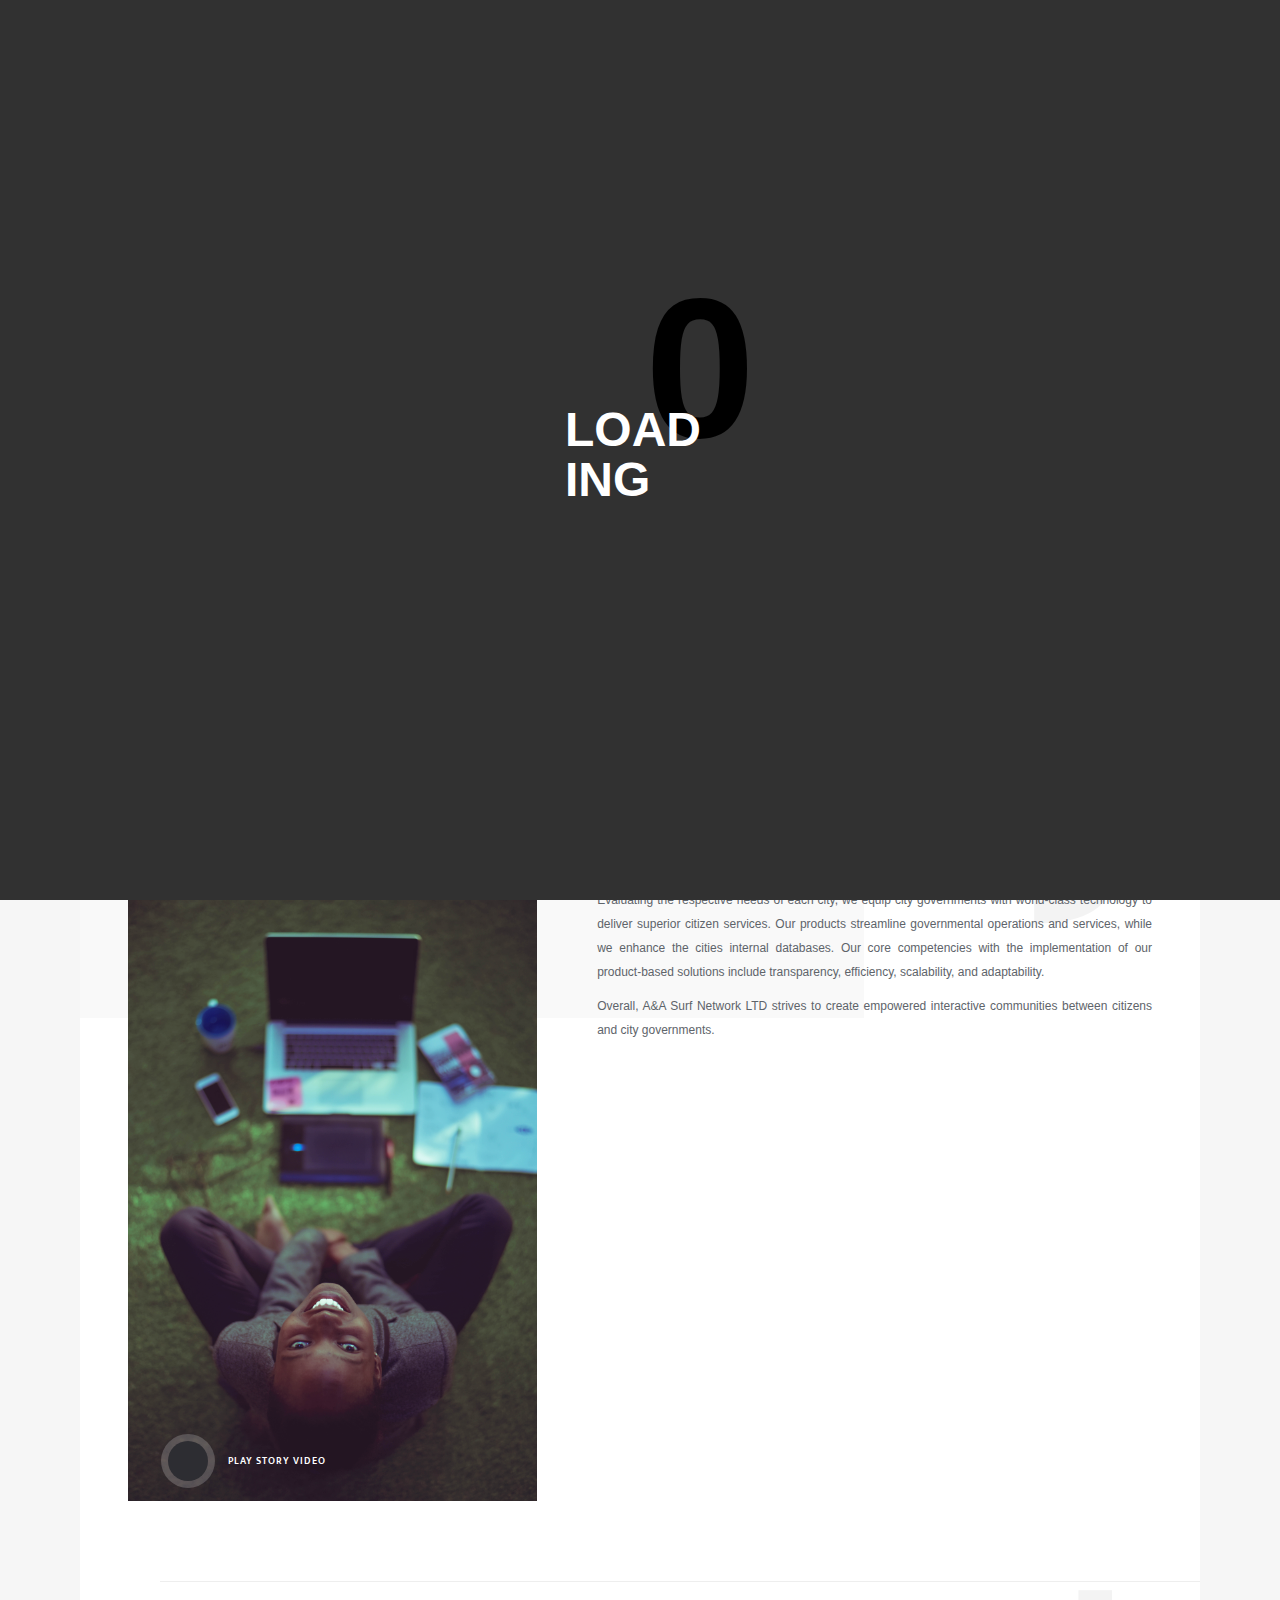
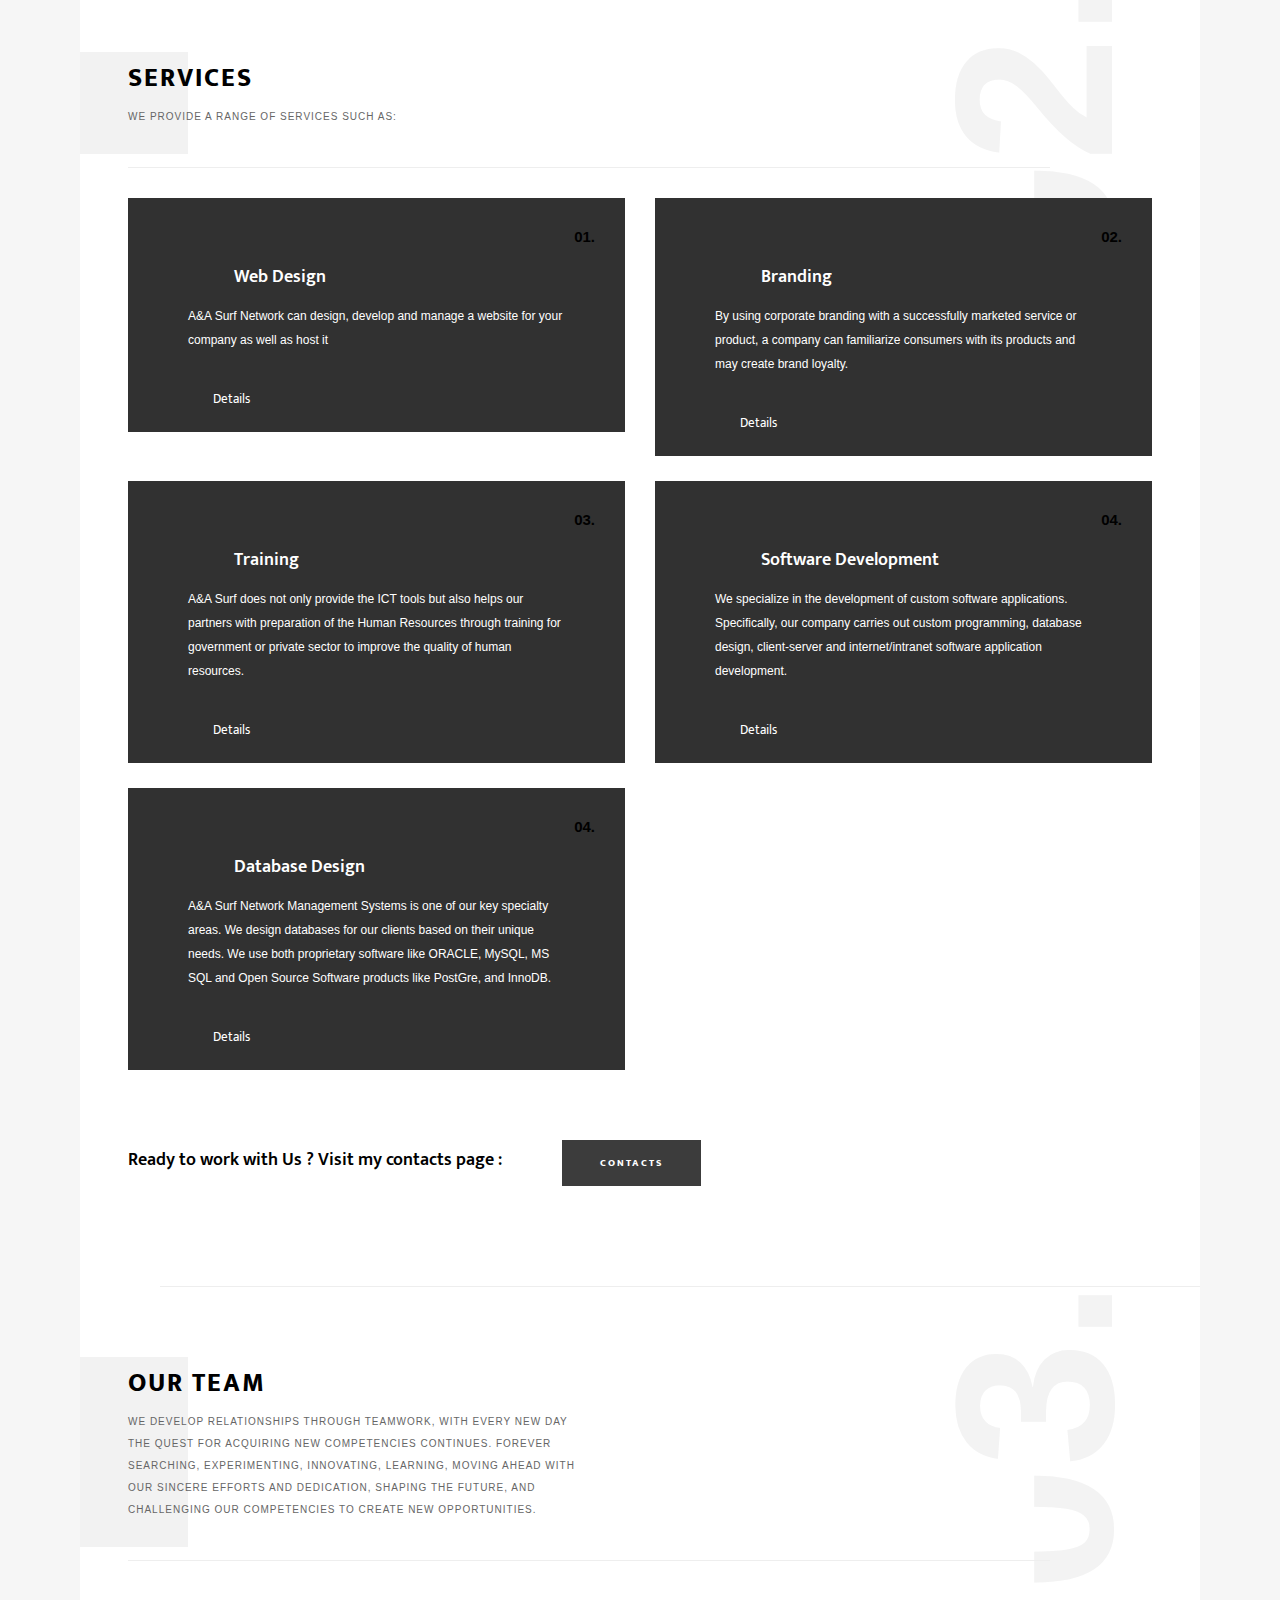
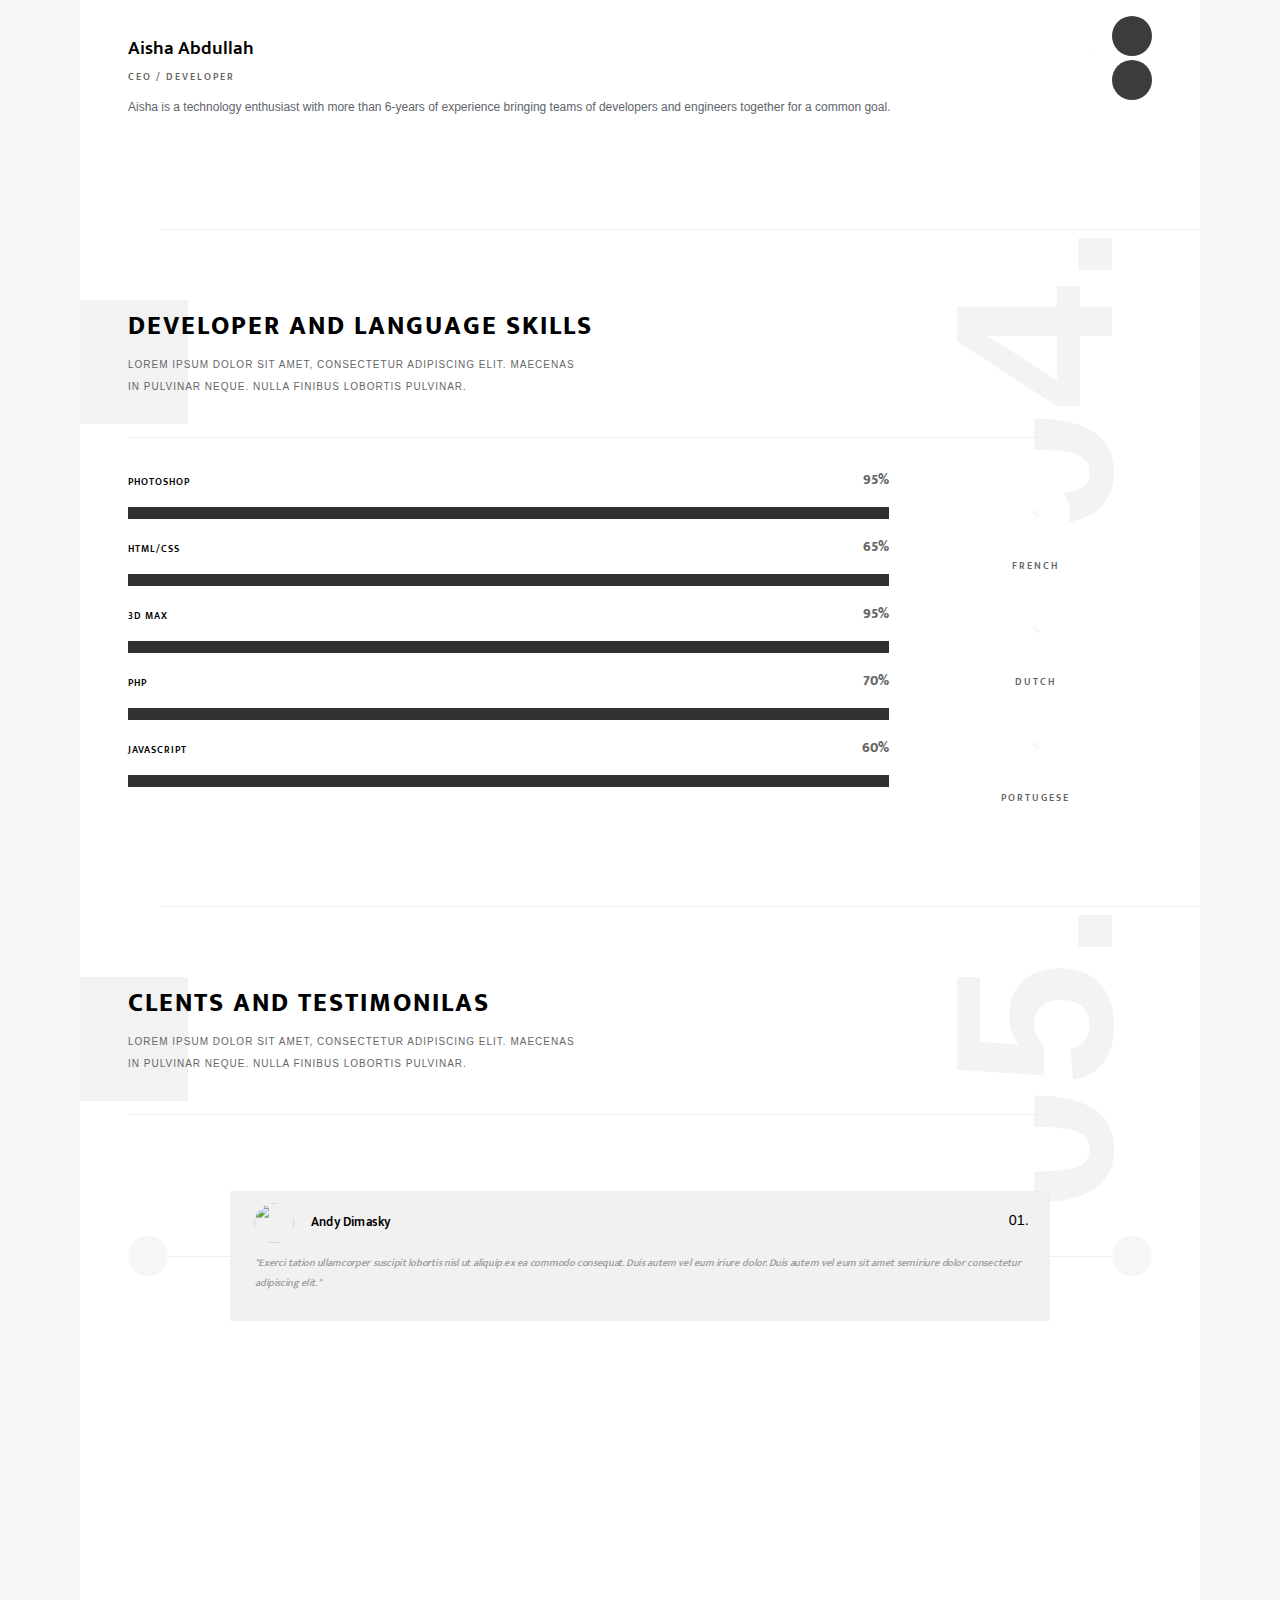
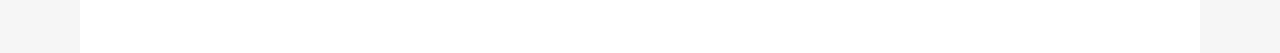
==== commit 2d3fda32: "'updated'" ====
--- a/about.html
+++ b/about.html
@@ -355,9 +355,10 @@
                           <h4>Branding</h4>
                           <div class="clearfix"></div>
                           <p>
-                            Exerci tation ullamcorper suscipit lobortis nisl ut
-                            aliquip ex ea commodo consequat. Duis autem vel eum
-                            iriure dolor.
+                            By using corporate branding with a successfully
+                            marketed service or product, a company can
+                            familiarize consumers with its products and may
+                            create brand loyalty.
                           </p>
                           <span class="process-numder">02.</span>
                           <div class="show-phdc">
@@ -369,19 +370,18 @@
                             </div>
                             <div class="proces-details-content-wrap">
                               <ul class="pdcw_list fl-wrap">
-                                <li>Concept</li>
-                                <li>Design</li>
-                                <li>3D Modeling</li>
+                                <li>Graphic Design</li>
+                                <li>and Branding</li>
                               </ul>
                               <p>
-                                Cras mattis iudicium purus sit amet fermentum at
-                                nos hinc posthac, sitientis piros afros. Lorem
-                                ipsum dolor sit amet, consectetur adipisici
-                                elit, petierunt uti sibi concilium totius
-                                Galliae in diem sed eius mod tempor incidunt ut
-                                labore et dolore magna aliqua. Pellentesque
-                                habitant morbi tristique senectus et netus piros
-                                labore et dolore magna.
+                                We approach problems A&A S N and build brands
+                                from three different perspectives: what you
+                                don’t know, what you think you know, and what
+                                you are willing to know. Web Design etc. A&A
+                                Surf Network provides design service to partners
+                                such as: Identity Branding (logo, letterhead,
+                                envelope, business card, etc) Advertisement
+                                Banner Multimedia Presentati
                               </p>
                             </div>
                           </div>
@@ -390,14 +390,16 @@
                       <div class="col-sm-6">
                         <div class="process-details">
                           <span class="pd-icon">
-                            <i class="fal fa-mobile-android"></i>
+                            <i class="far fa-users-class"></i>
                           </span>
-                          <h4>UI/UX Design</h4>
+                          <h4>Training</h4>
                           <div class="clearfix"></div>
                           <p>
-                            Exerci tation ullamcorper suscipit lobortis nisl ut
-                            aliquip ex ea commodo consequat. Duis autem vel eum
-                            iriure dolor.
+                            A&A Surf does not only provide the ICT tools but
+                            also helps our partners with preparation of the
+                            Human Resources through training for government or
+                            private sector to improve the quality of human
+                            resources.
                           </p>
                           <span class="process-numder">03.</span>
                           <div class="show-phdc">
@@ -409,19 +411,19 @@
                             </div>
                             <div class="proces-details-content-wrap">
                               <ul class="pdcw_list fl-wrap">
-                                <li>Concept</li>
-                                <li>Design</li>
-                                <li>3D Modeling</li>
+                                <li>ICT</li>
+                                <li>Training</li>
                               </ul>
+
                               <p>
-                                Cras mattis iudicium purus sit amet fermentum at
-                                nos hinc posthac, sitientis piros afros. Lorem
-                                ipsum dolor sit amet, consectetur adipisici
-                                elit, petierunt uti sibi concilium totius
-                                Galliae in diem sed eius mod tempor incidunt ut
-                                labore et dolore magna aliqua. Pellentesque
-                                habitant morbi tristique senectus et netus piros
-                                labore et dolore magna.
+                                Introduction to Computers, Windows Awareness,
+                                Word Processing, Spreadsheet, Database, Internet
+                                Access and Authoring, Local Area Network and
+                                'Office' skills. We also offer specialty courses
+                                in Website design, programing, database
+                                development and computer maintenance. We are
+                                able to develop bespoke courses or amend any of
+                                our standard courses to suit your needs.
                               </p>
                             </div>
                           </div>
@@ -430,14 +432,16 @@
                       <div class="col-sm-6">
                         <div class="process-details">
                           <span class="pd-icon">
-                            <i class="fal fa-camera-alt"></i>
+                            <i class="far fa-laptop-code"></i>
                           </span>
-                          <h4>Photography</h4>
+                          <h4>Software Development</h4>
                           <div class="clearfix"></div>
                           <p>
-                            Exerci tation ullamcorper suscipit lobortis nisl ut
-                            aliquip ex ea commodo consequat. Duis autem vel eum
-                            iriure dolor.
+                            We specialize in the development of custom software
+                            applications. Specifically, our company carries out
+                            custom programming, database design, client-server
+                            and internet/intranet software application
+                            development.
                           </p>
                           <span class="process-numder">04.</span>
                           <div class="show-phdc">
@@ -449,19 +453,58 @@
                             </div>
                             <div class="proces-details-content-wrap">
                               <ul class="pdcw_list fl-wrap">
-                                <li>Concept</li>
-                                <li>Design</li>
-                                <li>3D Modeling</li>
+                                <li>Software Development/li></li>
                               </ul>
+
                               <p>
-                                Cras mattis iudicium purus sit amet fermentum at
-                                nos hinc posthac, sitientis piros afros. Lorem
-                                ipsum dolor sit amet, consectetur adipisici
-                                elit, petierunt uti sibi concilium totius
-                                Galliae in diem sed eius mod tempor incidunt ut
-                                labore et dolore magna aliqua. Pellentesque
-                                habitant morbi tristique senectus et netus piros
-                                labore et dolore magna.
+                                The expertise that they posses embraces a wide
+                                range of custom programming skills involving the
+                                latest and most effective development
+                                technologies, such as .NET (ASP.NET, C#,
+                                VB.NET), XML, Java, PHP and many more. We
+                                develop software for: Desktop Application Mobile
+                                Application Web Application etc
+                              </p>
+                            </div>
+                          </div>
+                        </div>
+                      </div>
+                      <div class="col-sm-6">
+                        <div class="process-details">
+                          <span class="pd-icon">
+                            <i class="fal fa-database"></i>
+                          </span>
+                          <h4>Database Design</h4>
+                          <div class="clearfix"></div>
+                          <p>
+                            A&A Surf Network Management Systems is one of our
+                            key specialty areas. We design databases for our
+                            clients based on their unique needs. We use both
+                            proprietary software like ORACLE, MySQL, MS SQL and
+                            Open Source Software products like PostGre, and
+                            InnoDB.
+                          </p>
+                          <span class="process-numder">04.</span>
+                          <div class="show-phdc">
+                            <i class="fal fa-plus"></i> <span>Details</span>
+                          </div>
+                          <div class="proces-details-content">
+                            <div class="close-hidden_pdc">
+                              <i class="fal fa-times"></i>
+                            </div>
+                            <div class="proces-details-content-wrap">
+                              <ul class="pdcw_list fl-wrap">
+                                <li>Software Development/li></li>
+                              </ul>
+
+                              <p>
+                                Our Databases are lightweight and optimized to
+                                provide the best performance. Databases are
+                                commonly used to store bodies of data which are
+                                too large to be managed on paper or through
+                                simple spreadsheets. Most businesses use
+                                databases for accounts, inventory, personnel,
+                                and other record keeping
                               </p>
                             </div>
                           </div>
@@ -471,9 +514,7 @@
                   </div>
                   <!--process-wrap   end-->
                   <div class="srv-link-text fl-wrap">
-                    <h4>
-                      Ready to order your project ? Visit my contacts page :
-                    </h4>
+                    <h4>Ready to work with Us ? Visit my contacts page :</h4>
                     <a href="contacts.html" class="btn ajax color-bg fl-btn"
                       ><span>Contacts</span></a
                     >
@@ -489,9 +530,12 @@
                   <div class="section-title">
                     <h3>Our Team</h3>
                     <p>
-                      Lorem ipsum dolor sit amet, consectetur adipiscing elit.
-                      Maecenas in pulvinar neque. Nulla finibus lobortis
-                      pulvinar.
+                      We develop relationships through teamwork, with every new
+                      day the quest for acquiring new competencies continues.
+                      Forever searching, experimenting, innovating, learning,
+                      moving ahead with our sincere efforts and dedication,
+                      shaping the future, and challenging our competencies to
+                      create new opportunities.
                     </p>
                   </div>
                   <!--grid-carousel-wrap -->
@@ -532,12 +576,13 @@
                                 </ul>
                               </div>
                               <div class="team-info">
-                                <h3>David Gray</h3>
+                                <h3>Aisha Abdullah</h3>
                                 <h4>CEO / Developer</h4>
                                 <p>
-                                  Lorem ipsum dolor sit amet, consectetur
-                                  adipiscing elit, sed do eiusmod tempor
-                                  incididunt ut labore et dolore magna aliqua.
+                                  Aisha is a technology enthusiast with more
+                                  than 6-years of experience bringing teams of
+                                  developers and engineers together for a common
+                                  goal.
                                 </p>
                               </div>
                             </div>
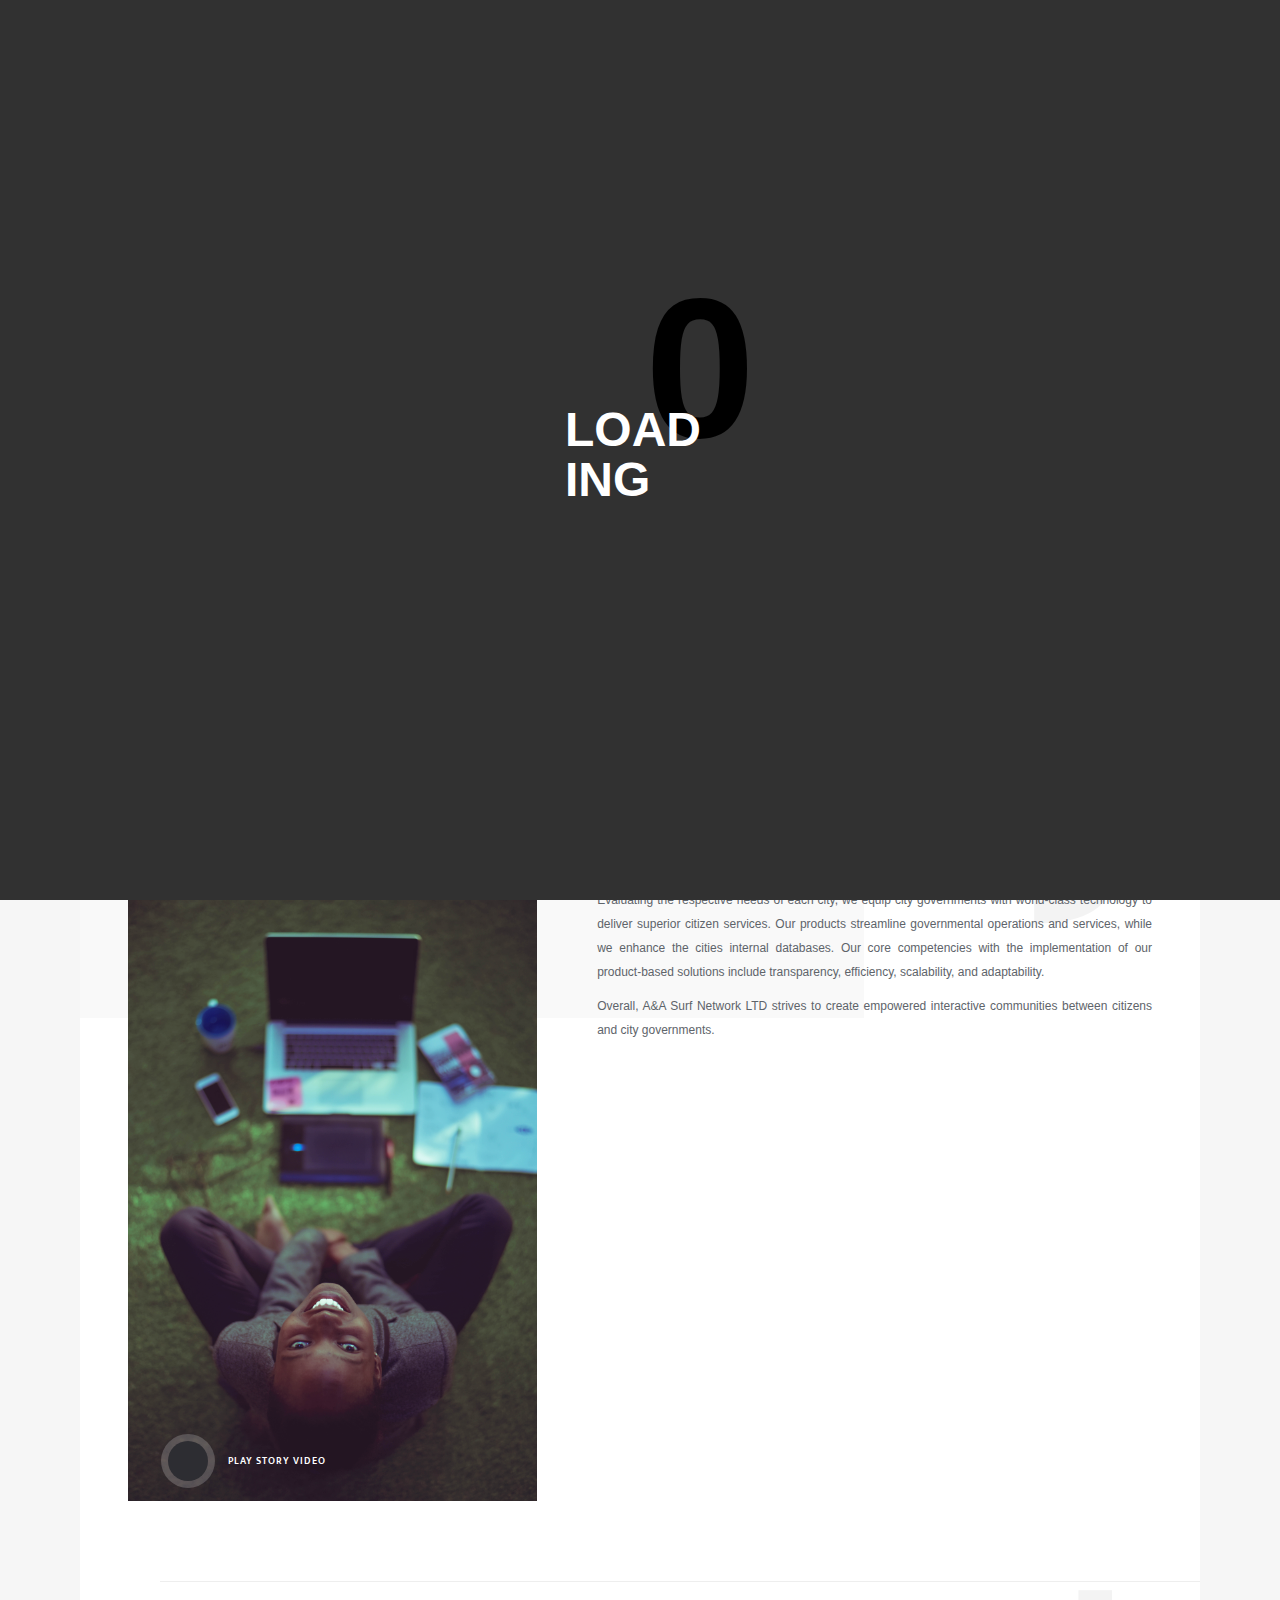
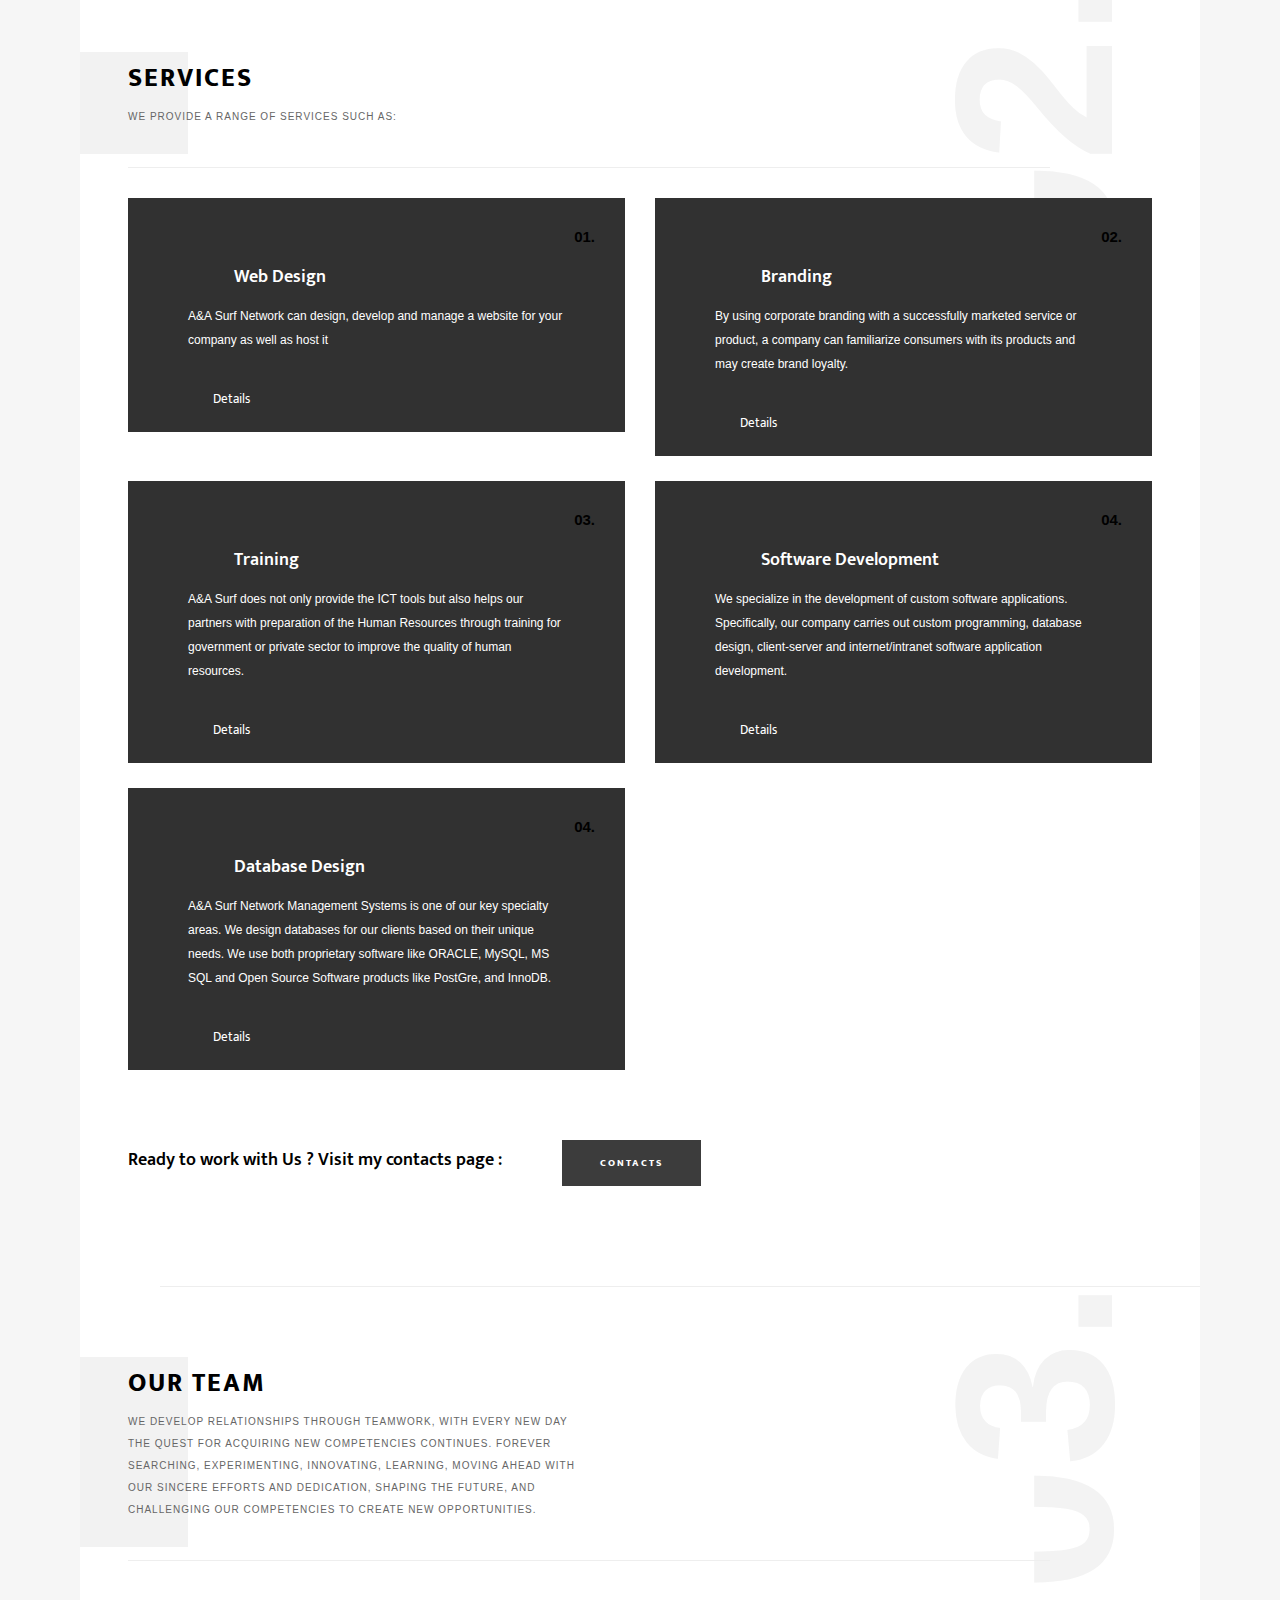
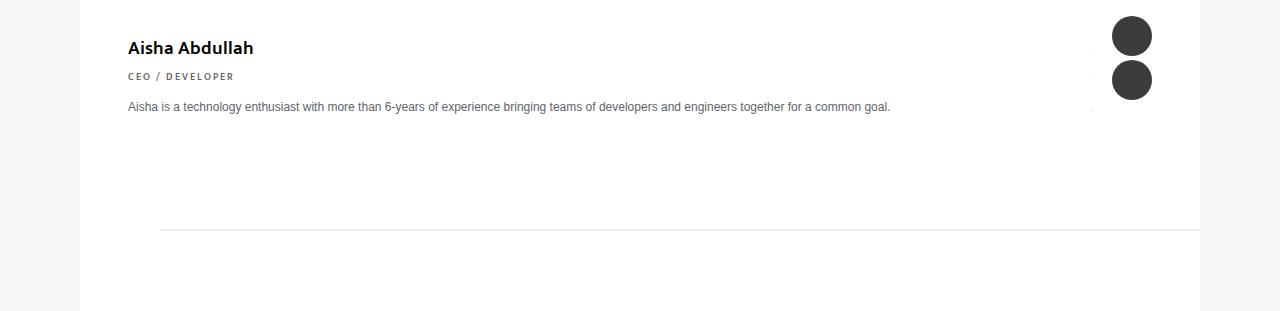
==== commit 6ad1ce7d: "'updated'" ====
--- a/about.html
+++ b/about.html
@@ -138,16 +138,6 @@
                     ><span>Team</span></a
                   >
                 </li>
-                <li>
-                  <a class="scroll-link fbgs" href="#sec4" data-bgtext="04"
-                    ><span>Skills</span></a
-                  >
-                </li>
-                <li>
-                  <a class="scroll-link fbgs" href="#sec5" data-bgtext="05"
-                    ><span>Clients</span></a
-                  >
-                </li>
               </ul>
               <div class="psn_button act-filter">
                 <i class="fal fa-sort"></i> FIlter
@@ -621,12 +611,13 @@
                                 </ul>
                               </div>
                               <div class="team-info">
-                                <h3>Alica Limishko</h3>
-                                <h4>Designer / UI-Ux</h4>
+                                <h3>Abdulbasit Said</h3>
+                                <h4>Software Engineer</h4>
                                 <p>
-                                  Lorem ipsum dolor sit amet, consectetur
-                                  adipiscing elit, sed do eiusmod tempor
-                                  incididunt ut labore et dolore magna aliqua.
+                                  Abdulbasit Said is a hardcore engineer with
+                                  years of experience in database modeling,
+                                  software design patterns, code testing,
+                                  software architecture, and AI.
                                 </p>
                               </div>
                             </div>
@@ -665,12 +656,13 @@
                                 </ul>
                               </div>
                               <div class="team-info">
-                                <h3>Kevin Brunty</h3>
+                                <h3>Usman S Usman</h3>
                                 <h4>Photographer / Designer</h4>
                                 <p>
-                                  Lorem ipsum dolor sit amet, consectetur
-                                  adipiscing elit, sed do eiusmod tempor
-                                  incididunt ut labore et dolore magna aliqua.
+                                  Usman S Usman is a well-rounded infrastructure
+                                  engineer. He has years of experience in
+                                  Cybersecurity, Networking, Hardware,
+                                  scripting, and automation.
                                 </p>
                               </div>
                             </div>
@@ -694,239 +686,8 @@
               </section>
               <!--section end-->
               <div class="section-separator fl-wrap"><span></span></div>
-              <!-- section  -->
-              <section class="scroll_sec" id="sec4">
-                <div class="container">
-                  <div class="section-title">
-                    <h3>Developer and Language Skills</h3>
-                    <p>
-                      Lorem ipsum dolor sit amet, consectetur adipiscing elit.
-                      Maecenas in pulvinar neque. Nulla finibus lobortis
-                      pulvinar.
-                    </p>
-                  </div>
-                  <div class="row">
-                    <div class="col-md-9">
-                      <div class="skillbar-box animaper">
-                        <div class="pr-bg pr-bg-white"></div>
-                        <!-- skill 1-->
-                        <div class="custom-skillbar-title">
-                          <span>Photoshop</span>
-                        </div>
-                        <div class="skill-bar-percent">95%</div>
-                        <div class="skillbar-bg" data-percent="95%">
-                          <div class="custom-skillbar"></div>
-                        </div>
-                        <!-- skill 2-->
-                        <div class="custom-skillbar-title">
-                          <span>HTML/Css</span>
-                        </div>
-                        <div class="skill-bar-percent">65%</div>
-                        <div class="skillbar-bg" data-percent="65%">
-                          <div class="custom-skillbar"></div>
-                        </div>
-                        <!-- skill 3-->
-                        <div class="custom-skillbar-title">
-                          <span>3D MAX</span>
-                        </div>
-                        <div class="skill-bar-percent">95%</div>
-                        <div class="skillbar-bg" data-percent="95%">
-                          <div class="custom-skillbar"></div>
-                        </div>
-                        <!-- skill 4-->
-                        <div class="custom-skillbar-title">
-                          <span>PHP</span>
-                        </div>
-                        <div class="skill-bar-percent">70%</div>
-                        <div class="skillbar-bg" data-percent="70%">
-                          <div class="custom-skillbar"></div>
-                        </div>
-                        <!-- skill 5-->
-                        <div class="custom-skillbar-title">
-                          <span>Javascript</span>
-                        </div>
-                        <div class="skill-bar-percent">60%</div>
-                        <div class="skillbar-bg" data-percent="60%">
-                          <div class="custom-skillbar"></div>
-                        </div>
-                      </div>
-                    </div>
-                    <div class="col-md-3">
-                      <div
-                        class="piechart-holder animaper"
-                        data-skcolor="#F57500"
-                      >
-                        <!-- 1  -->
-                        <div class="piechart">
-                          <span class="chart" data-percent="85">
-                            <span class="percent"></span>
-                          </span>
-                          <div class="clearfix"></div>
-                          <h4>French</h4>
-                        </div>
-                        <!-- 1 end -->
-                        <!-- 2  -->
-                        <div class="piechart">
-                          <span class="chart" data-percent="95">
-                            <span class="percent"></span>
-                          </span>
-                          <div class="clearfix"></div>
-                          <h4>Dutch</h4>
-                        </div>
-                        <!-- 2 end  -->
-                        <!-- 2  -->
-                        <div class="piechart">
-                          <span class="chart" data-percent="55">
-                            <span class="percent"></span>
-                          </span>
-                          <div class="clearfix"></div>
-                          <h4>Portugese</h4>
-                        </div>
-                        <!-- 2 end  -->
-                      </div>
-                    </div>
-                  </div>
-                </div>
-                <div class="section-number"><span>0</span>4.</div>
-              </section>
-              <!--section end-->
+
               <div class="section-separator fl-wrap"><span></span></div>
-              <!--section  -->
-              <section class="scroll_sec" id="sec5">
-                <div class="container">
-                  <div class="section-title">
-                    <h3>Clents And Testimonilas</h3>
-                    <p>
-                      Lorem ipsum dolor sit amet, consectetur adipiscing elit.
-                      Maecenas in pulvinar neque. Nulla finibus lobortis
-                      pulvinar.
-                    </p>
-                  </div>
-                  <div class="testimonilas-carousel-wrap fl-wrap">
-                    <div class="tc-button tc-button-next">
-                      <i class="fal fa-angle-right"></i>
-                    </div>
-                    <div class="tc-button tc-button-prev">
-                      <i class="fal fa-angle-left"></i>
-                    </div>
-                    <div class="testimonilas-carousel">
-                      <div class="swiper-container">
-                        <div class="swiper-wrapper">
-                          <!--testi-item-->
-                          <div class="swiper-slide">
-                            <div class="testi-item fl-wrap">
-                              <div class="testi-avatar">
-                                <img src="images/avatar/1.jpg" alt="" />
-                              </div>
-                              <div class="testimonilas-text fl-wrap">
-                                <h3>Andy Dimasky</h3>
-                                <p>
-                                  "Exerci tation ullamcorper suscipit lobortis
-                                  nisl ut aliquip ex ea commodo consequat. Duis
-                                  autem vel eum iriure dolor. Duis autem vel eum
-                                  sit amet semiriure dolor consectetur
-                                  adipiscing elit."
-                                </p>
-                                <span class="testi-number">01.</span>
-                              </div>
-                            </div>
-                          </div>
-                          <!--testi-item end-->
-                          <!--testi-item-->
-                          <div class="swiper-slide">
-                            <div class="testi-item fl-wrap">
-                              <div class="testi-avatar">
-                                <img src="images/avatar/2.jpg" alt="" />
-                              </div>
-                              <div class="testimonilas-text fl-wrap">
-                                <h3>Frank Dellov</h3>
-                                <p>
-                                  "Vestibulum orci felis, ullamcorper non
-                                  condimentum non, ultrices ac nunc. Mauris non
-                                  ligula suscipit, vulputate mi accumsan,
-                                  dapibus felis. Nullam sed sapien dui. Nulla
-                                  auctor sit amet sem non porta. "
-                                </p>
-                                <span class="testi-number">02.</span>
-                              </div>
-                            </div>
-                          </div>
-                          <!--testi-item end-->
-                          <!--testi-item-->
-                          <div class="swiper-slide">
-                            <div class="testi-item fl-wrap">
-                              <div class="testi-avatar">
-                                <img src="images/avatar/3.jpg" alt="" />
-                              </div>
-                              <div class="testimonilas-text fl-wrap">
-                                <h3>Centa Simpson</h3>
-                                <p>
-                                  "Vestibulum orci felis, ullamcorper non
-                                  condimentum non, ultrices ac nunc. Mauris non
-                                  ligula suscipit, vulputate mi accumsan,
-                                  dapibus felis. Nullam sed sapien dui. Nulla
-                                  auctor sit amet sem non porta. "
-                                </p>
-                                <span class="testi-number">03.</span>
-                              </div>
-                            </div>
-                          </div>
-                          <!--testi-item end-->
-                          <!--testi-item-->
-                          <div class="swiper-slide">
-                            <div class="testi-item fl-wrap">
-                              <div class="testi-avatar">
-                                <img src="images/avatar/4.jpg" alt="" />
-                              </div>
-                              <div class="testimonilas-text fl-wrap">
-                                <h3>Nicolo Svensky</h3>
-                                <p>
-                                  "Vestibulum orci felis, ullamcorper non
-                                  condimentum non, ultrices ac nunc. Mauris non
-                                  ligula suscipit, vulputate mi accumsan,
-                                  dapibus felis. Nullam sed sapien dui. Nulla
-                                  auctor sit amet sem non porta. "
-                                </p>
-                                <span class="testi-number">04.</span>
-                              </div>
-                            </div>
-                          </div>
-                          <!--testi-item end-->
-                        </div>
-                      </div>
-                    </div>
-                    <div class="tc-pagination"></div>
-                  </div>
-                  <!-- client-list -->
-                  <div class="fl-wrap client-list">
-                    <ul class="">
-                      <li>
-                        <a href="#" target="_blank"
-                          ><img src="images/clients/1.png" alt=""
-                        /></a>
-                      </li>
-                      <li>
-                        <a href="#" target="_blank"
-                          ><img src="images/clients/2.png" alt=""
-                        /></a>
-                      </li>
-                      <li>
-                        <a href="#" target="_blank"
-                          ><img src="images/clients/3.png" alt=""
-                        /></a>
-                      </li>
-                      <li>
-                        <a href="#" target="_blank"
-                          ><img src="images/clients/4.png" alt=""
-                        /></a>
-                      </li>
-                    </ul>
-                    <!-- client-list end-->
-                  </div>
-                </div>
-                <div class="section-number"><span>0</span>5.</div>
-              </section>
-              <!--section end-->
             </div>
             <!--column-wrap-container end -->
           </div>
